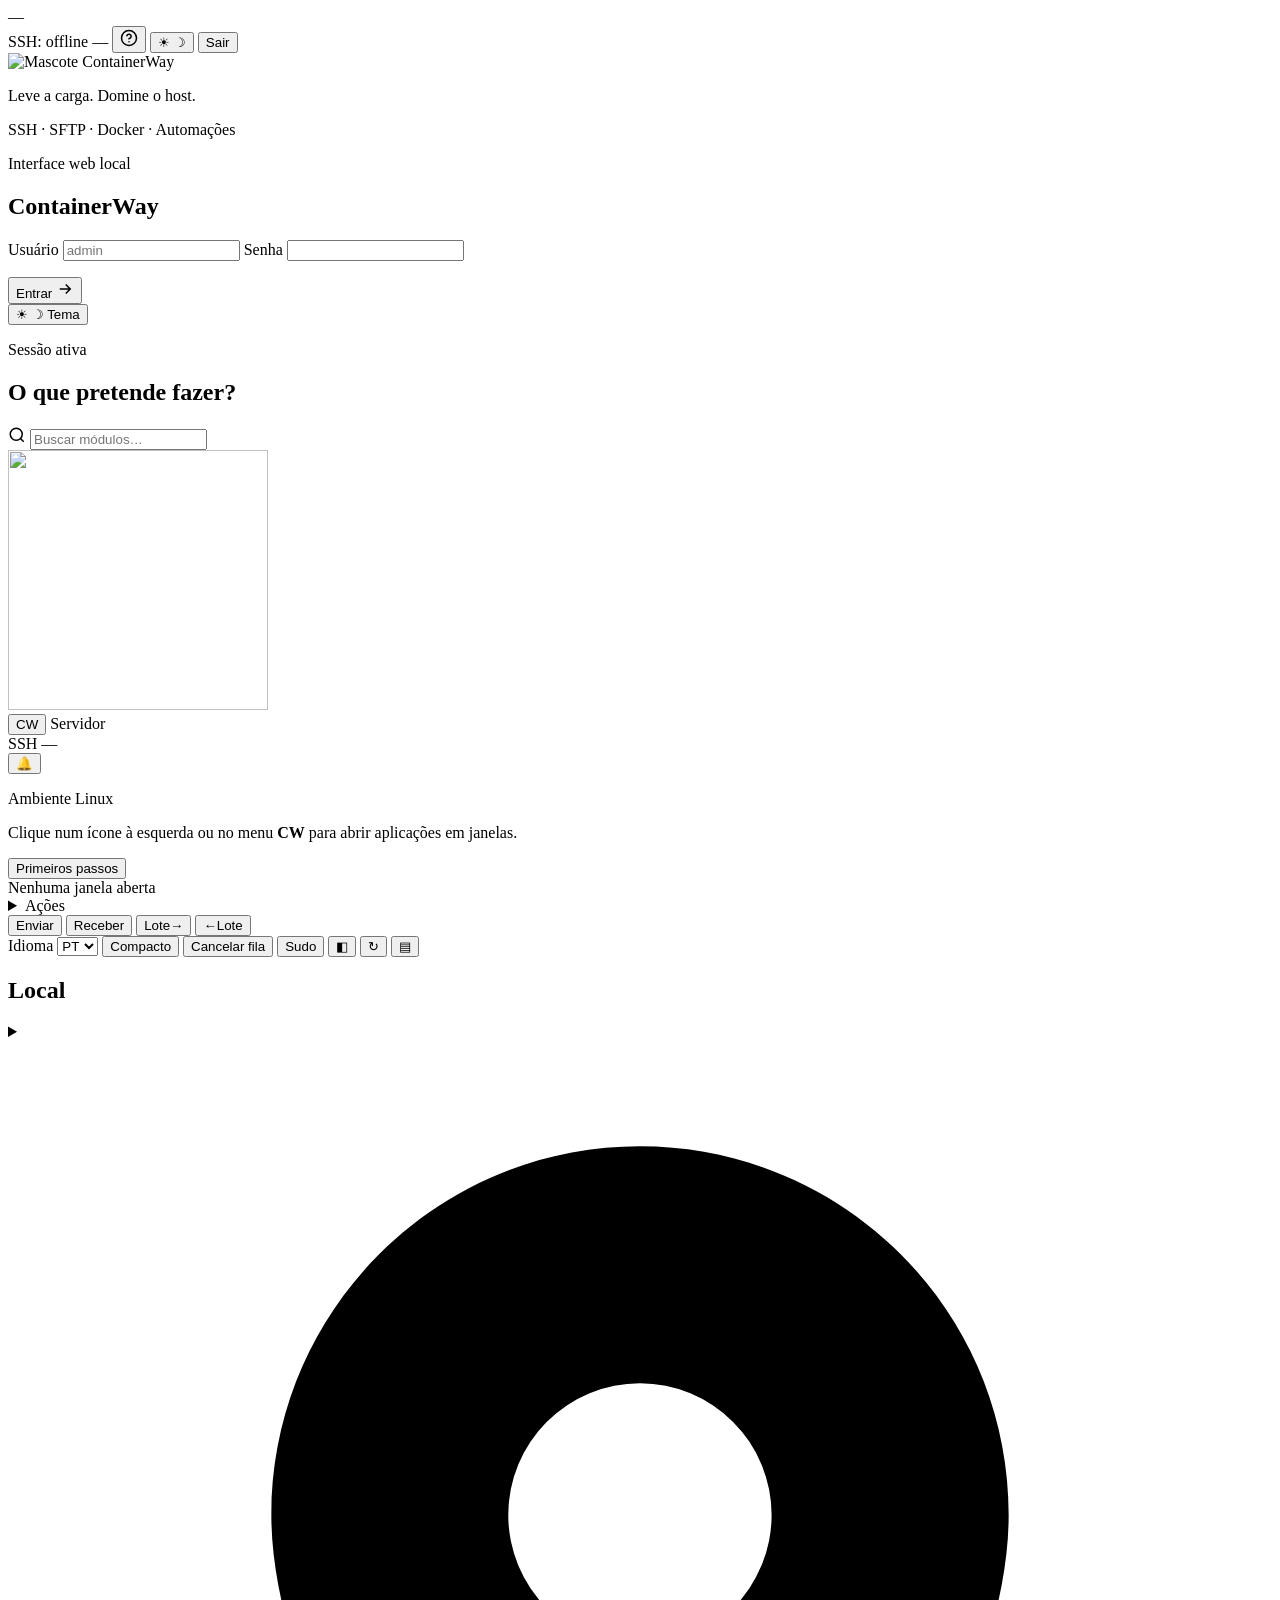
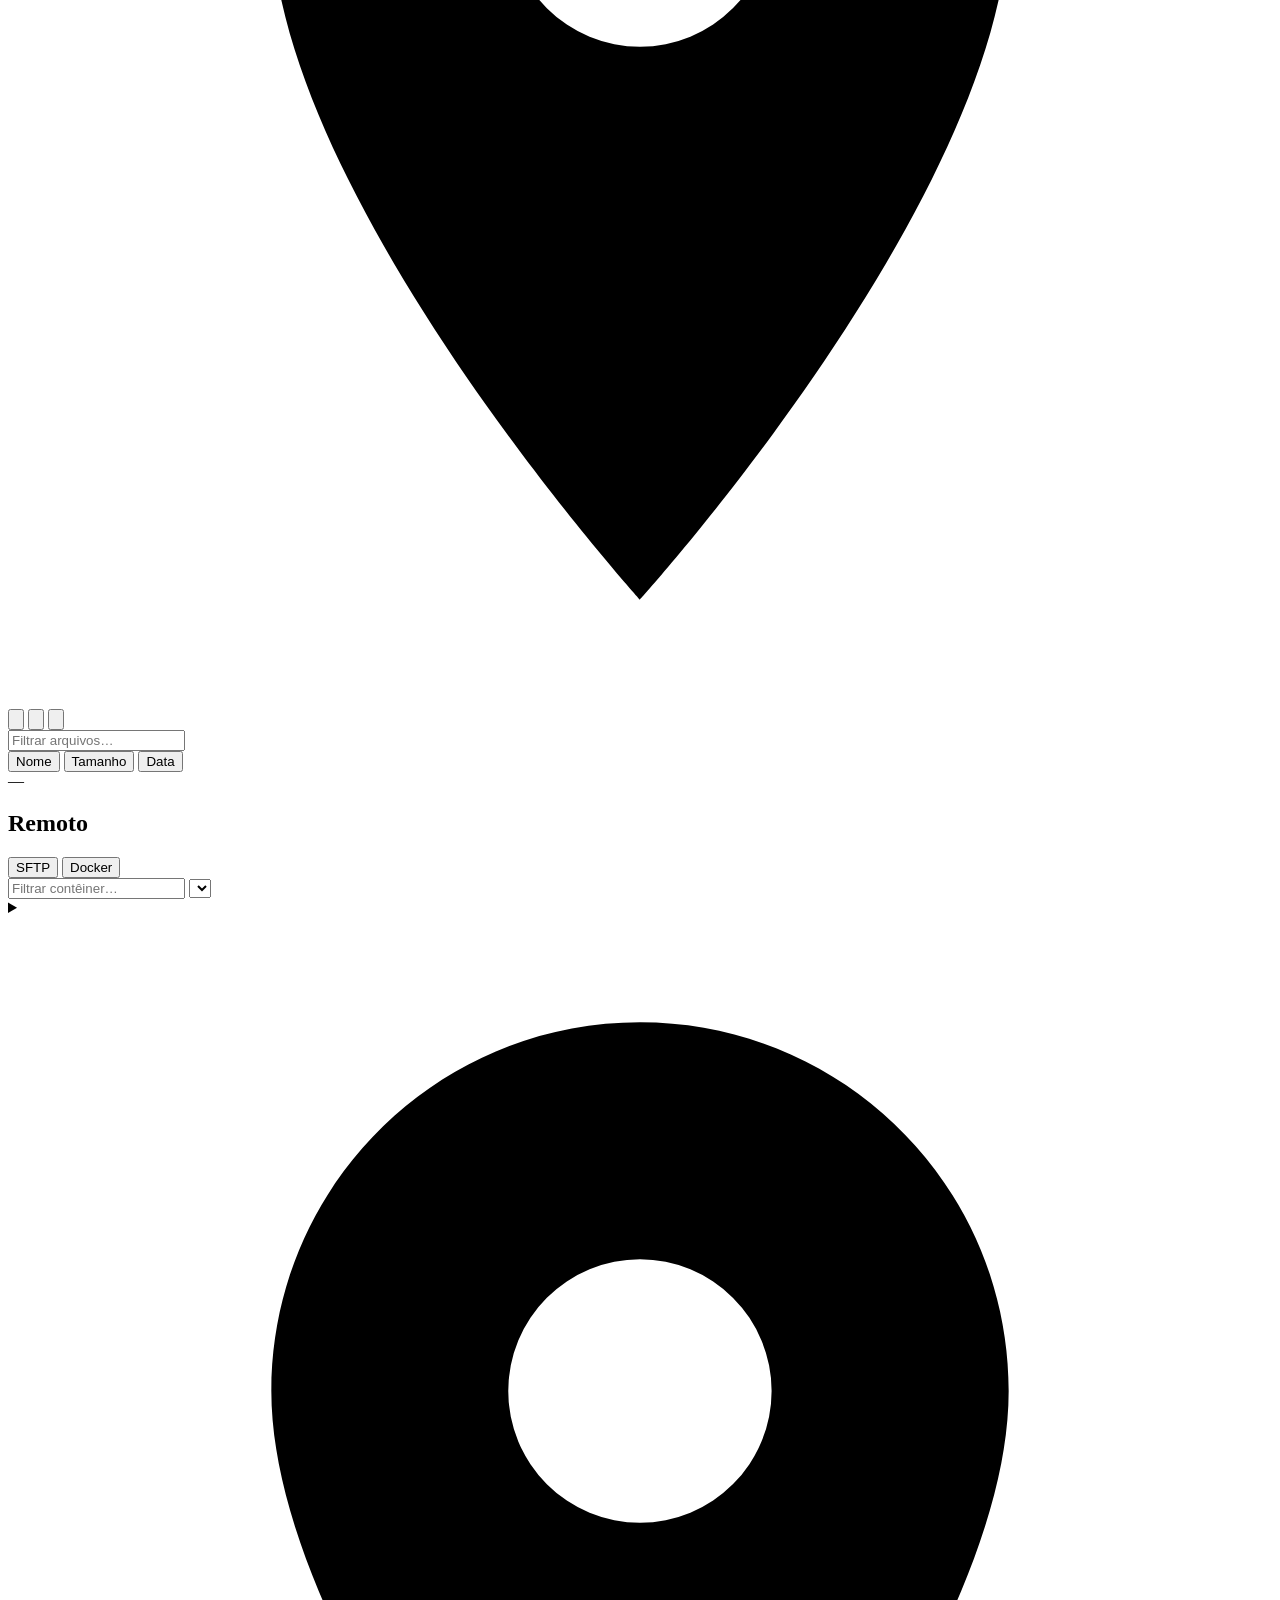
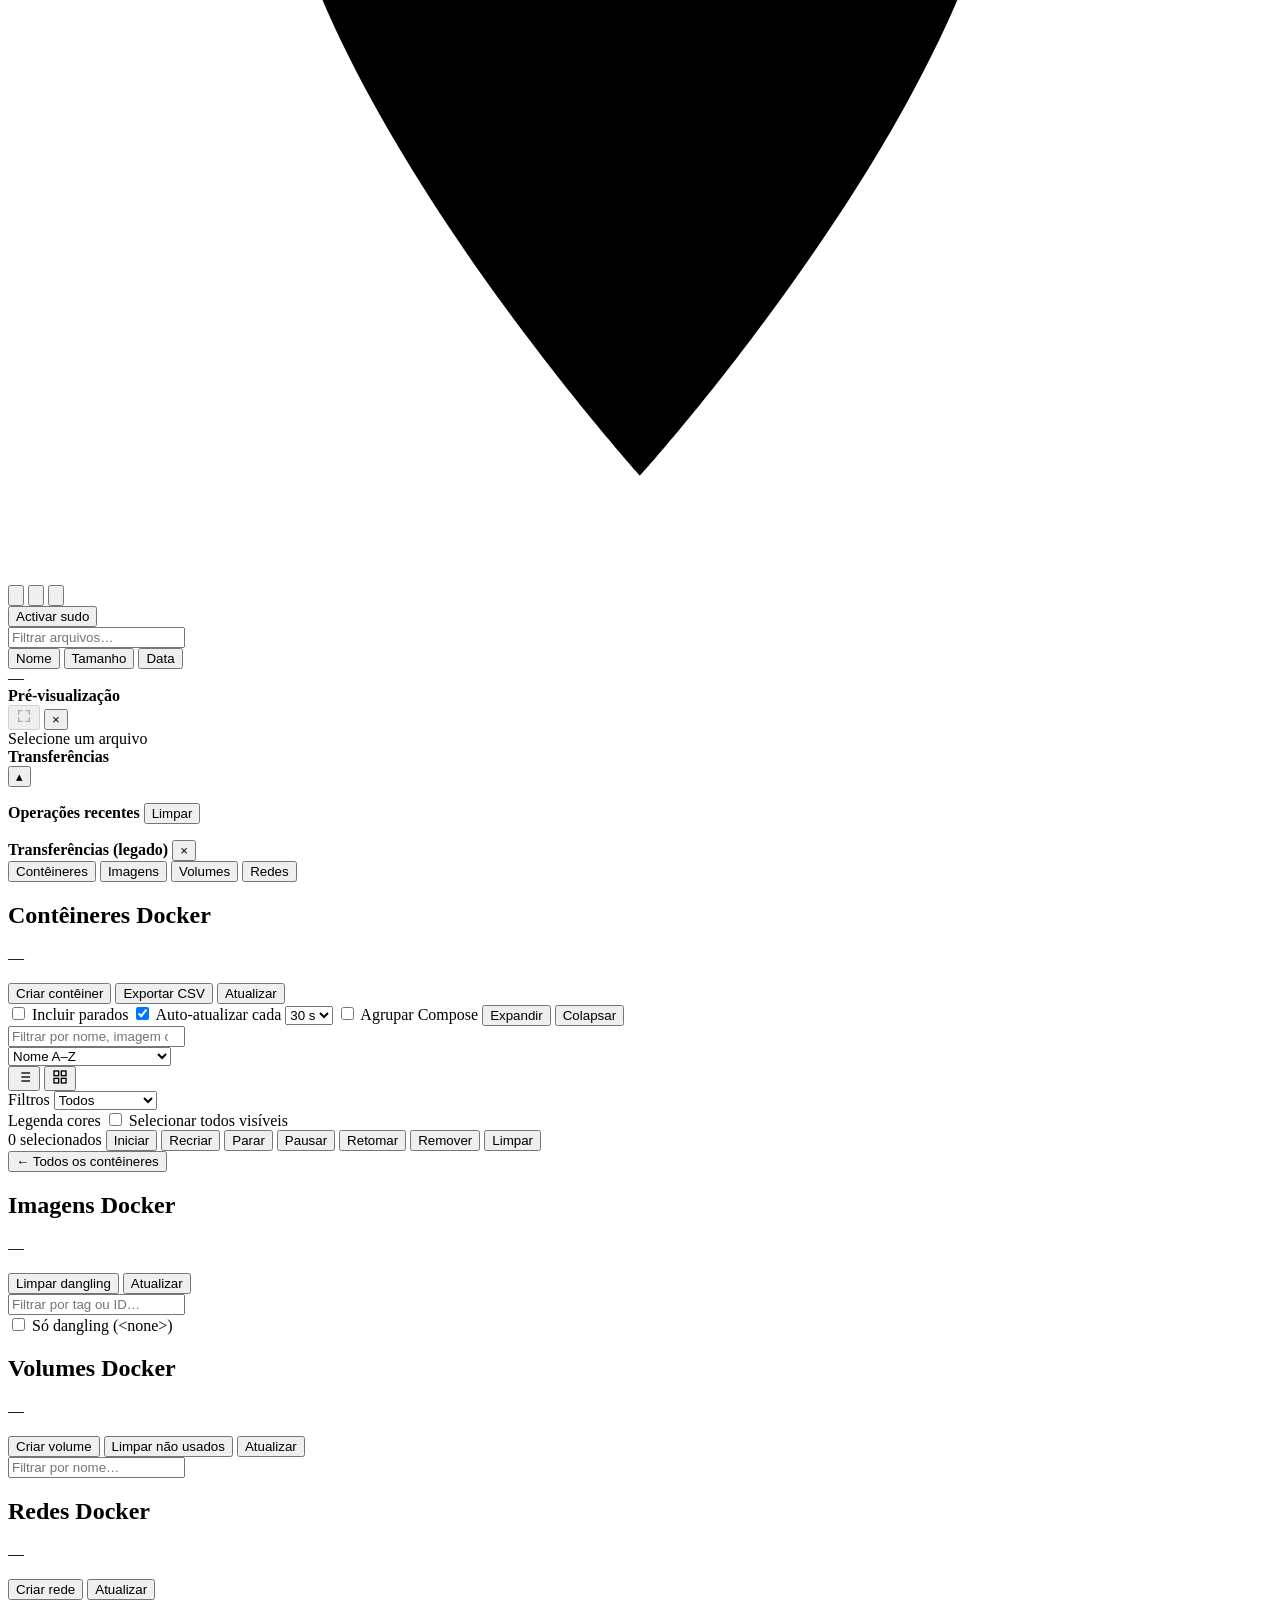
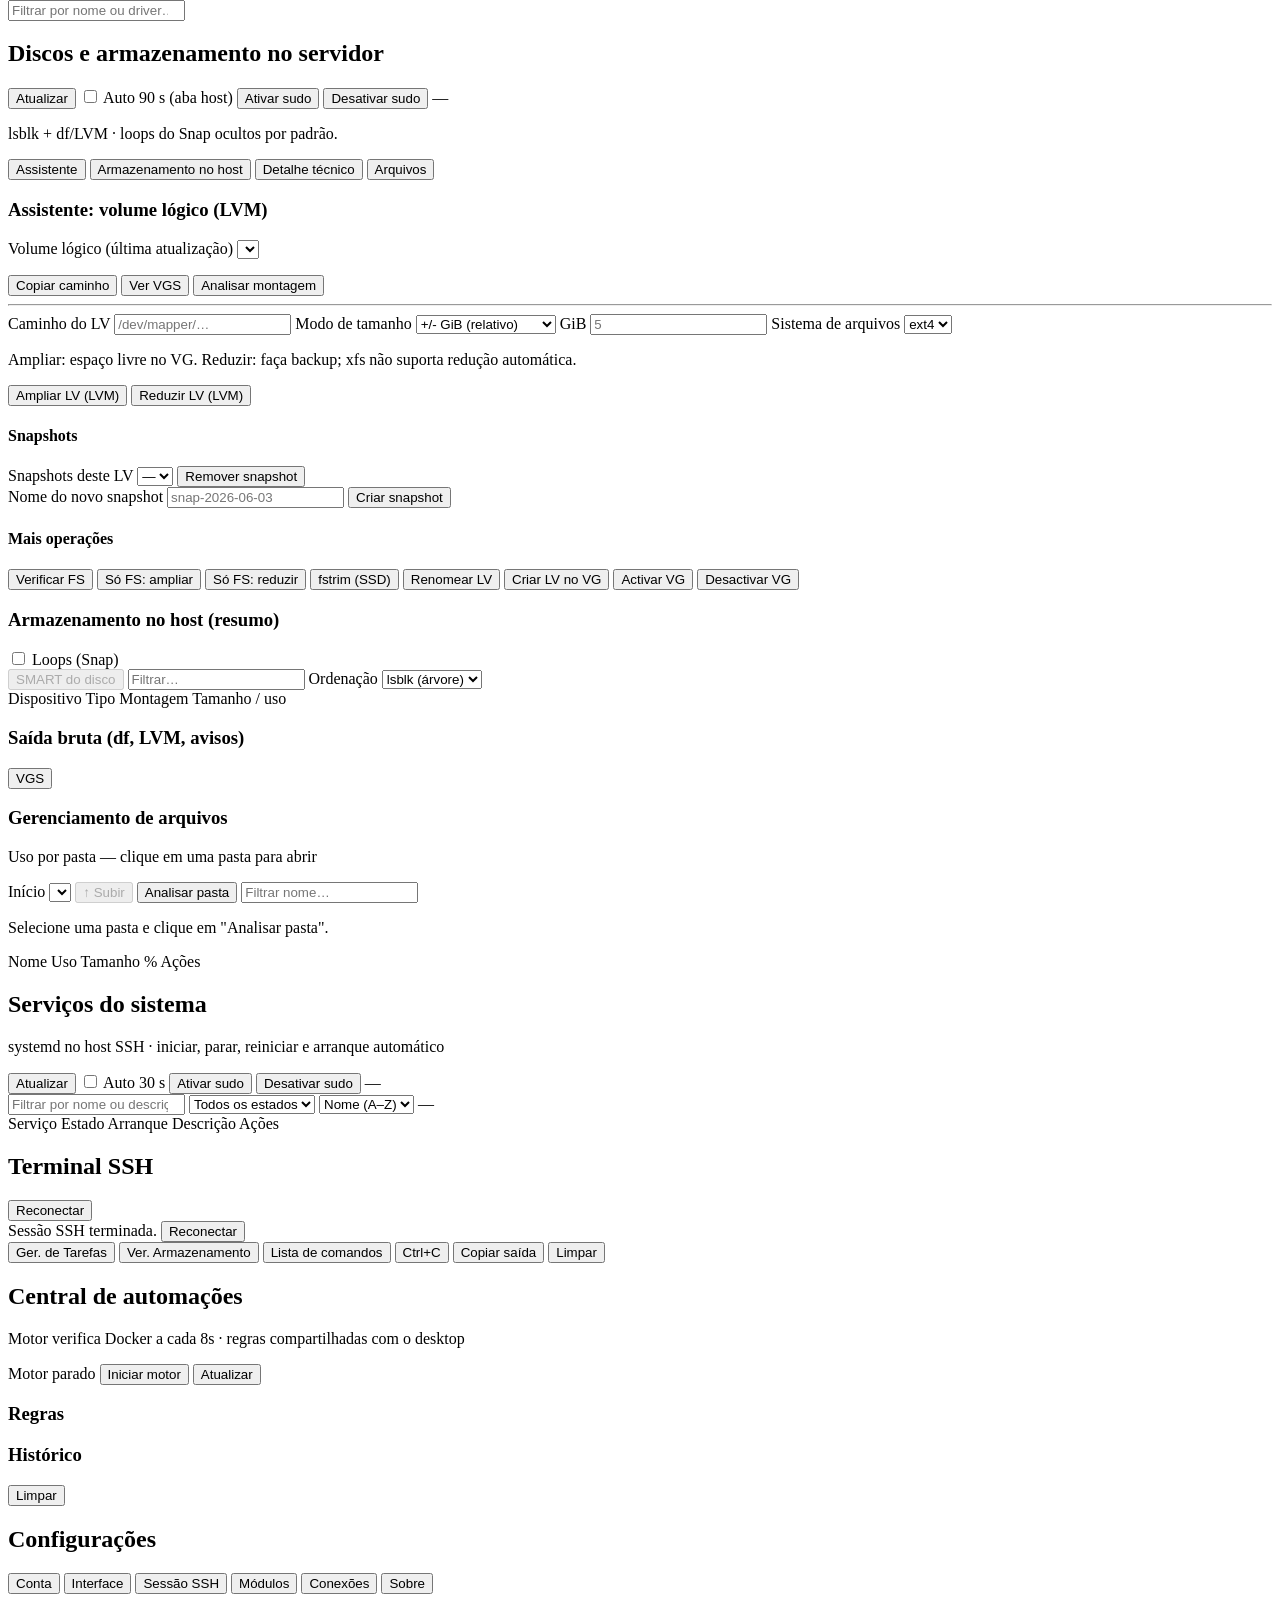
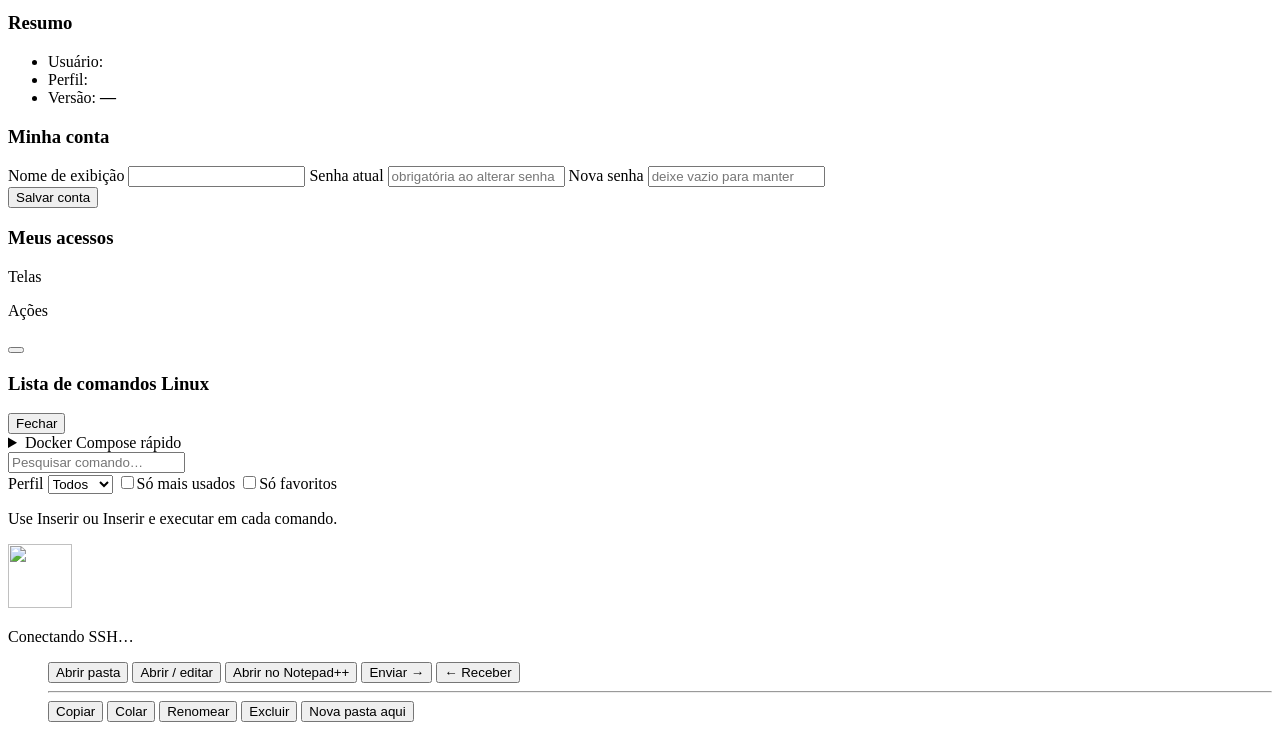
==== internal/webapp/static/index.html @ 8d0c70eb "Expandir assistente LVM na web, confirmar transferencias e atualizar docs. Adiciona operacoes de dis" ====
<!DOCTYPE html>
<html lang="pt-BR" data-theme="dark">
<head>
  <meta charset="UTF-8" />
  <meta name="viewport" content="width=device-width, initial-scale=1" />
  <title>ContainerWay Web</title>
  <link rel="icon" href="/favicon.ico" sizes="any" />
  <link rel="icon" type="image/png" sizes="32x32" href="/favicon-32x32.png" />
  <link rel="apple-touch-icon" href="/apple-touch-icon.png" />
  <link rel="preconnect" href="https://fonts.googleapis.com" />
  <link rel="preconnect" href="https://fonts.gstatic.com" crossorigin />
  <link href="https://fonts.googleapis.com/css2?family=Inter:wght@400;500;600;700&family=JetBrains+Mono:wght@400;500&display=swap" rel="stylesheet" />
  <link rel="stylesheet" href="/vendor/xterm/xterm.min.css" />
  <link rel="stylesheet" href="/app.css" />
</head>
<body>
  <div id="theme-veil" class="theme-veil" aria-hidden="true"></div>

  <div class="ambient" aria-hidden="true">
    <div class="orb orb-1"></div>
    <div class="orb orb-2"></div>
    <div class="orb orb-3"></div>
    <div class="grid-overlay"></div>
    <div class="noise-overlay"></div>
  </div>

  <div id="app">
    <header id="app-topbar" class="topbar glass-bar hidden" aria-label="Sessão">
      <div class="topbar-left">
        <button type="button" class="brand-mini" id="btn-hub" hidden title="Início (hub)" aria-label="Início">
          <svg class="brand-mini-icon" width="20" height="20" viewBox="0 0 24 24" fill="none" stroke="currentColor" stroke-width="2" stroke-linecap="round" stroke-linejoin="round" aria-hidden="true">
            <path d="M4 10.5 12 4l8 6.5V20a1 1 0 0 1-1 1h-5v-6H10v6H5a1 1 0 0 1-1-1v-9.5z"/>
          </svg>
        </button>
        <div class="user-chip">
          <span class="user-dot"></span>
          <span id="user-label">—</span>
        </div>
      </div>
      <div class="topbar-center">
        <span id="session-host" class="session-host host-accent-text"></span>
      </div>
      <div class="topbar-right">
        <span id="ssh-status" class="badge badge-pulse">SSH: offline</span>
        <span id="ssh-latency" class="badge latency-badge hidden" title="Latência SSH (listagem remota)">—</span>
        <button type="button" class="help-toggle compact" id="btn-shortcuts" title="Ajuda desta tela (?)" aria-label="Ajuda">
          <svg class="help-toggle-icon" width="18" height="18" viewBox="0 0 24 24" fill="none" stroke="currentColor" stroke-width="2" stroke-linecap="round" aria-hidden="true">
            <circle cx="12" cy="12" r="10"/>
            <path d="M9.09 9a3 3 0 0 1 5.83 1c0 2-3 3-3 3"/>
            <line x1="12" y1="17" x2="12.01" y2="17"/>
          </svg>
        </button>
        <button type="button" class="theme-toggle compact" id="btn-theme" aria-label="Alternar tema">
          <span class="theme-icon theme-icon-dark">☀</span>
          <span class="theme-icon theme-icon-light">☽</span>
        </button>
        <button type="button" class="btn btn-ghost" id="btn-disconnect" hidden>Desconectar</button>
        <button type="button" class="btn btn-ghost" id="btn-logout">Sair</button>
      </div>
    </header>

    <section id="view-login" class="view active">
      <div class="login-wrap animate-in">
        <div class="login-stage">
          <aside class="login-hero" aria-label="ContainerWay">
            <div class="login-mascot-scene">
              <div class="mascot-orbit mascot-orbit-1" aria-hidden="true"></div>
              <div class="mascot-orbit mascot-orbit-2" aria-hidden="true"></div>
              <div class="mascot-glow" aria-hidden="true"></div>
              <img class="login-mascot" src="/mascot-hero.png" width="320" height="320" alt="Mascote ContainerWay" decoding="async" />
              <span class="mascot-cube mascot-cube-1" aria-hidden="true"></span>
              <span class="mascot-cube mascot-cube-2" aria-hidden="true"></span>
              <span class="mascot-cube mascot-cube-3" aria-hidden="true"></span>
            </div>
            <p class="login-hero-tag">Leve a carga. Domine o host.</p>
            <p class="login-hero-sub">SSH · SFTP · Docker · Automações</p>
          </aside>
          <div class="glass-card login-card" id="login-card">
            <div id="login-auth-panel" class="login-panel">
              <header class="brand brand-compact">
                <p class="eyebrow">Interface web local</p>
                <h1>ContainerWay</h1>
              </header>
              <form id="login-form" class="login-form">
                <label class="field">
                  <span>Usuário</span>
                  <input type="text" id="login-user" autocomplete="username" required placeholder="admin" />
                </label>
                <label class="field">
                  <span>Senha</span>
                  <input type="password" id="login-pass" autocomplete="current-password" required />
                </label>
                <p id="login-error" class="error hidden"></p>
                <button type="submit" class="btn btn-primary btn-glow">
                  <span>Entrar</span>
                  <svg class="btn-arrow" width="18" height="18" viewBox="0 0 24 24" fill="none" stroke="currentColor" stroke-width="2"><path d="M5 12h14M13 6l6 6-6 6"/></svg>
                </button>
              </form>
              <div class="login-footer">
                <button type="button" class="theme-toggle" id="btn-theme-login" aria-label="Alternar tema">
                  <span class="theme-icon theme-icon-dark" aria-hidden="true">☀</span>
                  <span class="theme-icon theme-icon-light" aria-hidden="true">☽</span>
                  <span class="theme-label">Tema</span>
                </button>
              </div>
            </div>
            <div id="login-connect-panel" class="login-panel hidden" hidden>
              <div class="page-card-head login-connect-head">
                <h2>Conexão SSH/SFTP</h2>
                <p class="muted">Ligue-se ao servidor para aceder aos módulos.</p>
              </div>
              <form id="ssh-form" class="form-stack ssh-form">
                <label class="field">Perfil<select id="ssh-profile"><option value="">— novo / manual —</option></select></label>
                <label class="field">Nome do perfil<input type="text" id="ssh-name" placeholder="ex.: VM 63" required /></label>
                <div class="field-row">
                  <label class="field">Host<input type="text" id="ssh-host" required placeholder="10.0.1.63" /></label>
                  <label class="field">Usuário<input type="text" id="ssh-user" required /></label>
                </div>
                <label class="field">Senha<input type="password" id="ssh-pass" autocomplete="current-password" /></label>
                <label class="checkbox-row"><input type="checkbox" id="ssh-save-secrets" checked /> Salvar senha no perfil</label>
                <p id="ssh-conn-status" class="status-line muted"></p>
                <p id="ssh-test-result" class="status-line muted hidden"></p>
                <div class="btn-row">
                  <button type="submit" class="btn btn-primary btn-glow">Conectar</button>
                  <button type="button" class="btn btn-ghost" id="btn-ssh-test" data-i18n="ssh.test">Testar conexão</button>
                  <button type="button" class="btn btn-ghost" id="ssh-save-profile">Salvar perfil</button>
                  <button type="button" class="btn btn-ghost btn-danger-text" id="ssh-delete-profile">Excluir</button>
                </div>
              </form>
            </div>
          </div>
        </div>
      </div>
    </section>

    <section id="view-shell" class="view">
      <div class="shell-body">
      <div id="view-connect" class="subview" aria-hidden="true"></div>

      <div id="view-hub" class="subview">
        <div class="subview-body">
        <div class="hub-hero animate-in">
          <div class="hub-hero-row">
            <div class="hub-hero-copy">
              <p class="eyebrow">Sessão ativa</p>
              <h2 class="hub-title">O que pretende fazer?</h2>
              <p id="hub-connected" class="hub-sub muted"></p>
              <div class="search-wrap">
                <svg class="search-icon" width="18" height="18" viewBox="0 0 24 24" fill="none" stroke="currentColor" stroke-width="2"><circle cx="11" cy="11" r="8"/><path d="m21 21-4.35-4.35"/></svg>
                <input type="search" id="hub-search" class="search" placeholder="Buscar módulos…" />
              </div>
            </div>
            <div class="hub-mascot-wrap" id="hub-mascot" aria-hidden="true">
              <div class="hub-mascot-scene">
                <div class="hub-mascot-glow" aria-hidden="true"></div>
                <div class="hub-mascot-body">
                  <img class="hub-mascot-img" src="/mascot-hero.png" width="260" height="260" alt="" decoding="async" />
                </div>
              </div>
            </div>
          </div>
        </div>
        <div id="hub-grid" class="hub-grid"></div>
        </div>
      </div>

      <div id="view-desktop" class="subview desktop-module" aria-label="Ambiente Linux simplificado">
        <div class="linux-desktop" id="linux-desktop">
          <header class="linux-panel" role="banner">
            <div class="linux-panel-start">
              <button type="button" class="linux-panel-btn linux-panel-btn-menu" id="linux-btn-menu" title="Menu iniciar" aria-label="Menu iniciar" aria-expanded="false" aria-controls="linux-start-menu" aria-haspopup="menu">
                <span class="linux-panel-logo" aria-hidden="true">CW</span>
              </button>
              <span class="linux-panel-title" id="linux-panel-host">Servidor</span>
            </div>
            <div class="linux-panel-center">
              <span class="linux-panel-pill" id="linux-panel-ssh" title="Estado SSH">SSH</span>
              <span class="linux-panel-pill linux-panel-xfer" id="linux-panel-transfer" hidden title="Transferências">⇅</span>
              <span class="linux-panel-stats muted" id="linux-panel-stats" title="Resumo do host">—</span>
            </div>
            <div class="linux-panel-end">
              <div class="linux-notify-wrap">
                <button type="button" class="linux-panel-notify-btn" id="linux-btn-notify" title="Notificações" aria-label="Notificações" aria-expanded="false" aria-haspopup="true">🔔<span class="linux-notify-badge" id="linux-notify-badge" hidden>0</span></button>
                <div class="linux-notify-pop glass-card" id="linux-notify-pop" hidden role="region" aria-label="Notificações">
                  <p class="linux-notify-pop-title">Notificações</p>
                  <div id="linux-notify-list" class="linux-notify-list"></div>
                </div>
              </div>
              <time class="linux-panel-clock" id="linux-panel-clock" datetime=""></time>
            </div>
          </header>

          <div class="linux-ssh-banner" id="linux-ssh-banner" hidden role="alert">
            Ligação SSH interrompida — volte ao hub principal para voltar a ligar.
          </div>

          <main class="linux-workspace">
            <div class="linux-icons" id="linux-icons" role="list" aria-label="Atalhos do ambiente"></div>
            <div class="linux-workspace-empty" id="linux-workspace-empty" aria-hidden="false">
              <p class="linux-workspace-empty-title">Ambiente Linux</p>
              <p class="muted">Clique num ícone à esquerda ou no menu <strong>CW</strong> para abrir aplicações em janelas.</p>
              <button type="button" class="btn btn-ghost btn-sm" id="linux-workspace-tour">Primeiros passos</button>
            </div>
            <div class="linux-windows" id="linux-windows" aria-live="polite"></div>
            <div class="linux-snap-preview" id="linux-snap-preview" hidden aria-hidden="true"></div>
          </main>

          <div class="linux-alt-tab" id="linux-alt-tab" hidden aria-hidden="true"></div>

          <div class="linux-taskbar" id="linux-taskbar" aria-label="Janelas abertas">
            <span class="linux-taskbar-empty muted" id="linux-taskbar-empty">Nenhuma janela aberta</span>
          </div>

          <div class="linux-start-backdrop" id="linux-start-backdrop" hidden aria-hidden="true"></div>
          <div class="linux-start-menu" id="linux-start-menu" role="menu" aria-label="Menu iniciar" hidden>
            <div class="linux-start-menu-inner glass-card">
              <p class="linux-start-greeting">Bem-vindo ao ambiente simplificado</p>
              <p class="muted linux-start-hint">Aplicações abrem em <strong>janelas</strong> neste ambiente. Não instala interface gráfica no servidor.</p>
              <label class="linux-start-search-field">
                <span class="sr-only">Pesquisar aplicações</span>
                <input type="search" id="linux-start-search" class="panel-filter" placeholder="Pesquisar aplicações…" autocomplete="off" />
              </label>
              <div class="linux-start-recent" id="linux-start-recent" hidden>
                <p class="linux-start-recent-label muted">Recentes</p>
                <div class="linux-start-recent-row" id="linux-start-recent-row"></div>
              </div>
              <div class="linux-start-wallpaper">
                <span class="muted linux-start-wallpaper-label">Papel de fundo</span>
                <div class="linux-wallpaper-picks" id="linux-wallpaper-picks" role="group" aria-label="Papel de fundo">
                  <button type="button" class="linux-wallpaper-btn is-active" data-wall="ubuntu" title="Ubuntu">Ubuntu</button>
                  <button type="button" class="linux-wallpaper-btn" data-wall="ocean" title="Oceano">Oceano</button>
                  <button type="button" class="linux-wallpaper-btn" data-wall="slate" title="Ardósia">Ardósia</button>
                </div>
              </div>
              <div class="linux-start-scroll">
                <div class="linux-start-grid" id="linux-start-grid"></div>
              </div>
              <div class="linux-start-tools">
                <button type="button" class="btn btn-ghost btn-sm" id="linux-compact-toggle" aria-pressed="false" title="Ícones compactos na barra de tarefas">Compacto</button>
                <button type="button" class="btn btn-ghost btn-sm" id="linux-sound-toggle" aria-pressed="false" title="Sons nas notificações">Som</button>
                <button type="button" class="btn btn-ghost btn-sm" id="linux-start-close-all" title="Fechar todas as janelas">Fechar todas</button>
              </div>
              <div class="linux-start-footer">
                <button type="button" class="btn btn-ghost btn-sm" id="linux-start-close">Fechar menu</button>
                <button type="button" class="btn btn-ghost btn-sm" id="linux-start-hub">Abrir menu técnico</button>
              </div>
            </div>
          </div>

          <dialog id="linux-tour-dialog" class="modal-dialog linux-tour-dialog">
            <div class="linux-tour-inner glass-card">
              <h3>Bem-vindo ao Ambiente Linux</h3>
              <ol class="linux-tour-steps">
                <li><strong>Menu CW</strong> — todas as aplicações em janelas.</li>
                <li><strong>Arquivos</strong> — servidor ou pastas dentro de containers Docker.</li>
                <li><strong>Sistema</strong> — rede, armazenamento, CPU/RAM e serviços.</li>
                <li>Atalhos: <kbd>Alt</kbd>+<kbd>Tab</kbd> trocar janela, <kbd>Ctrl</kbd>+<kbd>W</kbd> fechar, <kbd>?</kbd> ajuda.</li>
              </ol>
              <div class="btn-row">
                <button type="button" class="btn btn-ghost btn-sm" id="linux-tour-skip">Fechar</button>
                <button type="button" class="btn btn-primary btn-sm" id="linux-tour-start">Abrir Arquivos</button>
              </div>
            </div>
          </dialog>

          <dialog id="linux-restore-dialog" class="modal-dialog">
            <div class="modal-form">
              <h3>Restaurar sessão?</h3>
              <p class="muted" id="linux-restore-body">Existem janelas guardadas da última visita.</p>
              <div class="btn-row end">
                <button type="button" class="btn btn-ghost" id="linux-restore-skip">Não restaurar</button>
                <button type="button" class="btn btn-primary" id="linux-restore-ok">Restaurar</button>
              </div>
            </div>
          </dialog>

          <dialog id="linux-input-dialog" class="modal-dialog linux-input-dialog">
            <form method="dialog" class="modal-form" id="linux-input-form">
              <h3 id="linux-input-title">Informe</h3>
              <label class="field"><span data-input-label>Nome</span><input name="value" type="text" required autocomplete="off" /></label>
              <div class="btn-row end">
                <button type="button" class="btn btn-ghost" id="linux-input-cancel">Cancelar</button>
                <button type="submit" class="btn btn-primary">OK</button>
              </div>
            </form>
          </dialog>

          <dialog id="linux-preview-dialog" class="modal-dialog linux-preview-dialog">
            <header class="linux-preview-head">
              <h3 id="linux-preview-title">Pré-visualização</h3>
              <button type="button" class="btn btn-ghost btn-sm" id="linux-preview-close">Fechar</button>
            </header>
            <div id="linux-preview-body" class="linux-preview-body"></div>
          </dialog>

          <dialog id="linux-docker-logs-dialog" class="modal-dialog linux-docker-logs-dialog">
            <header class="linux-docker-logs-head">
              <h3 id="linux-docker-logs-title">Logs</h3>
              <button type="button" class="btn btn-ghost btn-sm" id="linux-docker-logs-close">Fechar</button>
            </header>
            <pre id="linux-docker-logs-body" class="code-block linux-docker-logs-body"></pre>
          </dialog>
        </div>
      </div>

      <div id="view-explorer" class="subview">
        <div class="explorer-toolbar glass-bar-inline">
          <div class="explorer-toolbar-start">
            <details class="explorer-menu" data-menu-prefer="down">
              <summary class="btn btn-ghost btn-sm explorer-menu-trigger" title="Operações de arquivos">Ações</summary>
              <div class="explorer-menu-panel">
                <button type="button" class="btn btn-ghost btn-sm" id="btn-new-folder">Nova pasta</button>
                <button type="button" class="btn btn-ghost btn-sm" id="btn-rename-item">Renomear</button>
                <button type="button" class="btn btn-ghost btn-sm" id="btn-delete-item">Excluir</button>
                <button type="button" class="btn btn-ghost btn-sm" id="btn-copy-item">Copiar</button>
                <button type="button" class="btn btn-ghost btn-sm" id="btn-paste-item">Colar</button>
                <button type="button" class="btn btn-ghost btn-sm" id="btn-edit-file">Abrir / editar</button>
              <button type="button" class="btn btn-ghost btn-sm" id="btn-compare-folders">Comparar pastas</button>
              <button type="button" class="btn btn-ghost btn-sm" id="btn-sync-mirror">Sync espelhada</button>
              </div>
            </details>
            <span class="toolbar-sep" aria-hidden="true"></span>
            <div class="explorer-xfer-btns">
              <button type="button" class="btn btn-primary btn-sm" id="btn-send" data-i18n="explorer.send" title="Enviar seleção para o remoto">Enviar</button>
              <button type="button" class="btn btn-primary btn-sm btn-receive" id="btn-receive" data-i18n="explorer.receive" title="Receber seleção do remoto">Receber</button>
              <button type="button" class="btn btn-ghost btn-sm btn-icon" id="btn-batch-send" title="Enviar itens visíveis (lote)">Lote→</button>
              <button type="button" class="btn btn-ghost btn-sm btn-icon" id="btn-batch-receive" title="Receber itens visíveis (lote)">←Lote</button>
            </div>
          </div>
          <div class="explorer-toolbar-end">
            <label class="explorer-lang-wrap" title="Idioma da interface">
              <span class="sr-only">Idioma</span>
              <select id="explorer-lang" class="panel-select explorer-lang-select" aria-label="Idioma">
                <option value="pt">PT</option>
                <option value="en">EN</option>
                <option value="es">ES</option>
              </select>
            </label>
            <button type="button" class="btn btn-ghost btn-sm" id="btn-compact-explorer" title="Modo compacto">Compacto</button>
            <button type="button" class="btn btn-ghost btn-sm" id="btn-cancel-xfer" title="Cancelar fila pendente">Cancelar fila</button>
            <button type="button" class="btn btn-ghost btn-sm btn-sudo" id="btn-sudo" title="Activar sudo/root no host SFTP">Sudo</button>
            <button type="button" class="btn btn-ghost btn-sm btn-icon" id="btn-toggle-preview" title="Mostrar ou ocultar pré-visualização" aria-pressed="false">◧</button>
            <button type="button" class="btn btn-ghost btn-sm btn-icon" id="btn-refresh-panels" title="Atualizar painéis">↻</button>
            <span id="transfer-status" class="transfer-status-pill muted hidden" title="Fila de transferências"></span>
            <button type="button" class="btn btn-ghost btn-sm btn-icon" id="btn-toggle-xfer-panel" title="Painel de progresso">▤</button>
          </div>
        </div>
        <main class="explorer explorer-layout">
          <div class="explorer-body">
          <div class="explorer-panels-wrap" id="explorer-panels-wrap">
          <div class="explorer-panels" id="explorer-panels">
          <article class="panel glass-panel explorer-panel-active" data-side="local">
            <header class="panel-head">
              <h2 class="panel-title" data-i18n="explorer.local">Local</h2>
              <div class="panel-head-mid" aria-hidden="true"></div>
              <nav class="panel-nav panel-nav-tools">
                <details class="panel-menu" id="local-menu">
                  <summary class="icon-btn panel-menu-btn" title="Atalhos e favoritos" aria-label="Atalhos e favoritos">
                    <svg class="ico ico-pin" viewBox="0 0 24 24" aria-hidden="true"><path fill="currentColor" d="M12 2C8.13 2 5 5.13 5 9c0 5.25 7 13 7 13s7-7.75 7-13c0-3.87-3.13-7-7-7zm0 9.5a2.5 2.5 0 1 1 0-5 2.5 2.5 0 0 1 0 5z"/></svg>
                  </summary>
                  <div class="panel-menu-list" id="local-menu-list"></div>
                </details>
                <button type="button" class="icon-btn" data-side="local" data-action="fav-add" title="Salvar pasta nos favoritos" aria-label="Favorito">
                  <svg class="ico" viewBox="0 0 24 24" aria-hidden="true"><path fill="currentColor" d="M12 17.27 18.18 21l-1.64-7.03L22 9.24l-7.19-.61L12 2 9.19 8.63 2 9.24l5.46 4.73L5.82 21z"/></svg>
                </button>
                <button type="button" class="icon-btn" data-side="local" data-action="up" title="Subir" aria-label="Subir">
                  <svg class="ico" viewBox="0 0 24 24" aria-hidden="true"><path fill="currentColor" d="M12 4l-8 8h5v8h6v-8h5z"/></svg>
                </button>
                <button type="button" class="icon-btn" data-side="local" data-action="refresh" title="Atualizar" aria-label="Atualizar">
                  <svg class="ico" viewBox="0 0 24 24" aria-hidden="true"><path fill="currentColor" d="M17.65 6.35A7.95 7.95 0 0 0 12 4V1L7 6l5 5V7c2.76 0 5 2.24 5 5 0 1.07-.34 2.07-.92 2.89l1.46 1.46A7.94 7.94 0 0 0 20 12c0-2.21-.9-4.21-2.35-5.65zM6.53 9.47 5.07 8.01A7.94 7.94 0 0 0 4 12c0 4.42 3.58 8 8 8v3l5-5-5-5v3c-2.76 0-5-2.24-5-5 0-1.07.34-2.07.92-2.89z"/></svg>
                </button>
              </nav>
            </header>
            <div id="local-bc" class="bc-bar"></div>
            <div id="local-panel-alert" class="panel-alert hidden" role="alert"></div>
            <div class="panel-search">
              <input type="search" id="local-filter" class="panel-filter" placeholder="Filtrar arquivos…" />
            </div>
            <div class="file-list-head" data-side="local">
              <button type="button" class="file-col-btn active" data-col="name">Nome</button>
              <button type="button" class="file-col-btn" data-col="size">Tamanho</button>
              <button type="button" class="file-col-btn" data-col="modTime">Data</button>
            </div>
            <div class="file-list selectable drop-zone" id="local-list" data-drop-side="local"></div>
            <footer class="panel-status" id="local-status">—</footer>
          </article>
          <div class="explorer-splitter-v" id="explorer-splitter-v" title="Redimensionar painéis" aria-hidden="true"></div>
          <article class="panel glass-panel" data-side="remote">
            <header class="panel-head">
              <h2 class="panel-title" data-i18n="explorer.remote">Remoto</h2>
              <div class="panel-head-mid">
                <div class="remote-target-toggle" role="tablist" aria-label="Destino remoto">
                  <button type="button" class="remote-target-btn active" data-target="host" id="remote-target-host" title="Arquivos no host via SFTP">SFTP</button>
                  <button type="button" class="remote-target-btn" data-target="container" id="remote-target-container" title="Arquivos dentro do contêiner">Docker</button>
                </div>
                <input type="search" id="remote-container-filter" class="remote-container-filter hidden" placeholder="Filtrar contêiner…" aria-label="Filtrar contêineres" />
                <select id="remote-container" class="panel-select remote-container-select hidden" size="1" title="Selecionar contêiner" aria-label="Contêiner"></select>
              </div>
              <nav class="panel-nav panel-nav-tools">
                <details class="panel-menu" id="remote-menu">
                  <summary class="icon-btn panel-menu-btn" title="Favoritos" aria-label="Favoritos">
                    <svg class="ico ico-pin" viewBox="0 0 24 24" aria-hidden="true"><path fill="currentColor" d="M12 2C8.13 2 5 5.13 5 9c0 5.25 7 13 7 13s7-7.75 7-13c0-3.87-3.13-7-7-7zm0 9.5a2.5 2.5 0 1 1 0-5 2.5 2.5 0 0 1 0 5z"/></svg>
                  </summary>
                  <div class="panel-menu-list" id="remote-menu-list"></div>
                </details>
                <button type="button" class="icon-btn" data-side="remote" data-action="fav-add" title="Salvar pasta nos favoritos" aria-label="Favorito">
                  <svg class="ico" viewBox="0 0 24 24" aria-hidden="true"><path fill="currentColor" d="M12 17.27 18.18 21l-1.64-7.03L22 9.24l-7.19-.61L12 2 9.19 8.63 2 9.24l5.46 4.73L5.82 21z"/></svg>
                </button>
                <button type="button" class="icon-btn" data-side="remote" data-action="up" title="Subir" aria-label="Subir">
                  <svg class="ico" viewBox="0 0 24 24" aria-hidden="true"><path fill="currentColor" d="M12 4l-8 8h5v8h6v-8h5z"/></svg>
                </button>
                <button type="button" class="icon-btn" data-side="remote" data-action="refresh" title="Atualizar" aria-label="Atualizar">
                  <svg class="ico" viewBox="0 0 24 24" aria-hidden="true"><path fill="currentColor" d="M17.65 6.35A7.95 7.95 0 0 0 12 4V1L7 6l5 5V7c2.76 0 5 2.24 5 5 0 1.07-.34 2.07-.92 2.89l1.46 1.46A7.94 7.94 0 0 0 20 12c0-2.21-.9-4.21-2.35-5.65zM6.53 9.47 5.07 8.01A7.94 7.94 0 0 0 4 12c0 4.42 3.58 8 8 8v3l5-5-5-5v3c-2.76 0-5-2.24-5-5 0-1.07.34-2.07.92-2.89z"/></svg>
                </button>
              </nav>
            </header>
            <div id="remote-bc" class="bc-bar"></div>
            <div id="remote-panel-alert" class="panel-alert hidden" role="alert">
              <span id="remote-panel-alert-text"></span>
              <button type="button" class="btn btn-primary btn-sm" id="remote-panel-alert-sudo">Activar sudo</button>
            </div>
            <div class="panel-search">
              <input type="search" id="remote-filter" class="panel-filter" placeholder="Filtrar arquivos…" />
            </div>
            <div class="file-list-head" data-side="remote">
              <button type="button" class="file-col-btn active" data-col="name">Nome</button>
              <button type="button" class="file-col-btn" data-col="size">Tamanho</button>
              <button type="button" class="file-col-btn" data-col="modTime">Data</button>
            </div>
            <div class="file-list selectable drop-zone" id="remote-list" data-drop-side="remote"></div>
            <footer class="panel-status" id="remote-status">—</footer>
          </article>
          </div>
          <div class="explorer-splitter-h hidden" id="explorer-splitter-preview" title="Duplo clique: pré-visualização" aria-hidden="true"></div>
          <aside class="explorer-preview glass-panel hidden" id="explorer-preview" aria-label="Pré-visualização">
            <header class="preview-head">
              <strong>Pré-visualização</strong>
              <div class="preview-head-actions">
                <button type="button" class="btn btn-ghost btn-sm btn-icon" id="btn-preview-fullscreen" title="Ver em tela cheia" aria-label="Tela cheia" disabled>
                  <svg class="ico" width="16" height="16" viewBox="0 0 24 24" aria-hidden="true"><path fill="currentColor" d="M5 5h5V3H3v7h2V5zm14 0v5h2V3h-7v2h5zM5 19v-5H3v7h7v-2H5zm14 0h-5v2h7v-7h-2v5z"/></svg>
                </button>
                <button type="button" class="btn btn-ghost btn-sm btn-icon" id="btn-preview-close" title="Fechar painel" aria-label="Fechar">×</button>
              </div>
            </header>
            <div id="preview-content" class="preview-content muted">Selecione um arquivo</div>
          </aside>
          </div>
          <div class="explorer-xfer-dock glass-card collapsed" id="explorer-xfer-dock">
            <div class="explorer-xfer-dock-head">
              <strong>Transferências</strong>
              <div class="explorer-xfer-dock-actions">
                <span id="transfer-status-dock" class="transfer-status-pill muted hidden"></span>
                <button type="button" class="btn btn-ghost btn-sm btn-icon" id="btn-xfer-dock-toggle" title="Expandir" aria-expanded="false">▴</button>
              </div>
            </div>
            <div class="explorer-xfer-dock-body" id="explorer-xfer-dock-body">
              <div id="transfer-progress-inner"></div>
              <ul id="transfer-log-list" class="transfer-log-list-compact"></ul>
              <div class="explorer-op-log-wrap">
                <div class="explorer-op-log-head">
                  <strong>Operações recentes</strong>
                  <button type="button" class="btn btn-ghost btn-sm" id="btn-clear-op-log" title="Limpar histórico">Limpar</button>
                </div>
                <ul id="explorer-op-log" class="explorer-op-log" aria-live="polite"></ul>
              </div>
            </div>
          </div>
          </div>
        </main>
        <aside id="transfer-log" class="transfer-log glass-card hidden" aria-hidden="true">
          <div class="transfer-log-head">
            <strong>Transferências (legado)</strong>
            <button type="button" class="btn btn-ghost btn-sm" id="btn-transfer-log-close">×</button>
          </div>
        </aside>
      </div>

      <div id="view-docker" class="subview">
        <div class="subview-body">
        <div class="docker-module-bar">
          <nav class="docker-module-tabs" role="tablist" aria-label="Seções Docker">
            <button type="button" class="docker-module-tab active" data-docker-tab="containers" role="tab" aria-selected="true">Contêineres</button>
            <button type="button" class="docker-module-tab" data-docker-tab="images" role="tab" aria-selected="false">Imagens</button>
            <button type="button" class="docker-module-tab" data-docker-tab="volumes" role="tab" aria-selected="false">Volumes</button>
            <button type="button" class="docker-module-tab" data-docker-tab="networks" role="tab" aria-selected="false">Redes</button>
          </nav>
          <div id="docker-system-bar" class="docker-system-bar hidden" aria-live="polite"></div>
        </div>
        <div id="docker-section-containers" class="docker-section">
        <header class="docker-page-header">
          <div class="docker-page-top">
            <div class="docker-page-title-block">
              <h2>Contêineres Docker</h2>
              <div class="docker-page-title-meta">
                <p id="docker-status-bar" class="muted docker-status-bar">—</p>
                <div id="docker-summary" class="docker-summary" aria-live="polite"></div>
              </div>
            </div>
            <div class="docker-page-primary-actions">
              <button type="button" class="btn btn-ghost btn-sm" id="docker-create-container">Criar contêiner</button>
              <button type="button" class="btn btn-ghost btn-sm" id="docker-export" title="Exportar CSV">Exportar CSV</button>
              <button type="button" class="btn btn-primary btn-sm" id="docker-refresh">Atualizar</button>
            </div>
          </div>
          <div class="docker-toolbar-row" role="toolbar" aria-label="Filtros e visualização">
            <div class="docker-toolbar-group docker-toolbar-toggles">
              <label class="checkbox-row docker-toggle-all">
                <input type="checkbox" id="docker-show-all" /> Incluir parados
              </label>
              <label class="checkbox-row docker-toggle-auto" title="Intervalo de atualização automática">
                <input type="checkbox" id="docker-auto-refresh" checked />
                <span>Auto-atualizar</span>
                <span class="muted docker-toolbar-muted">cada</span>
                <select id="docker-poll-interval" class="docker-sort docker-poll-select" aria-label="Intervalo de atualização">
                  <option value="5000">5 s</option>
                  <option value="8000">8 s</option>
                  <option value="15000">15 s</option>
                  <option value="30000" selected>30 s</option>
                  <option value="60000">60 s</option>
                </select>
              </label>
              <label class="checkbox-row docker-toggle-group" title="Agrupar por projeto Compose">
                <input type="checkbox" id="docker-group-compose" /> Agrupar Compose
              </label>
              <span class="docker-group-controls hidden" id="docker-group-controls">
                <button type="button" class="btn btn-ghost btn-sm" id="docker-groups-expand">Expandir</button>
                <button type="button" class="btn btn-ghost btn-sm" id="docker-groups-collapse">Colapsar</button>
              </span>
            </div>
            <div class="docker-toolbar-group docker-toolbar-search">
              <input type="search" id="docker-filter" class="docker-filter" placeholder="Filtrar por nome, imagem ou ID…" aria-label="Filtrar contêineres" />
            </div>
            <div class="docker-toolbar-group docker-toolbar-meta">
              <select id="docker-sort" class="docker-sort docker-sort-compact" aria-label="Ordenar">
                <option value="name">Nome A–Z</option>
                <option value="name-desc">Nome Z–A</option>
                <option value="cpu">CPU %</option>
                <option value="mem">RAM %</option>
                <option value="restarts">Reinícios</option>
                <option value="state">Estado (ativos primeiro)</option>
              </select>
              <div class="view-toggle docker-view-toggle" role="group" aria-label="Modo de visualização">
                <button type="button" class="view-toggle-btn active" id="docker-view-list" data-view="list" title="Lista">
                  <svg width="16" height="16" viewBox="0 0 24 24" fill="none" stroke="currentColor" stroke-width="2" aria-hidden="true"><line x1="8" y1="6" x2="21" y2="6"/><line x1="8" y1="12" x2="21" y2="12"/><line x1="8" y1="18" x2="21" y2="18"/><line x1="3" y1="6" x2="3.01" y2="6"/><line x1="3" y1="12" x2="3.01" y2="12"/><line x1="3" y1="18" x2="3.01" y2="18"/></svg>
                </button>
                <button type="button" class="view-toggle-btn" id="docker-view-grid" data-view="grid" title="Grelha">
                  <svg width="16" height="16" viewBox="0 0 24 24" fill="none" stroke="currentColor" stroke-width="2" aria-hidden="true"><rect x="3" y="3" width="7" height="7"/><rect x="14" y="3" width="7" height="7"/><rect x="14" y="14" width="7" height="7"/><rect x="3" y="14" width="7" height="7"/></svg>
                </button>
              </div>
            </div>
            <div class="docker-toolbar-group docker-toolbar-filters">
              <span class="muted docker-toolbar-filter-label">Filtros</span>
              <select id="docker-quick-filter" class="docker-sort docker-quick-select" aria-label="Filtros">
                <option value="all">Todos</option>
                <option value="running">Em execução</option>
                <option value="stopped">Parados</option>
                <option value="warn">Alerta</option>
                <option value="critical">Críticos</option>
                <option value="compose">Compose</option>
                <option value="swarm">Swarm</option>
              </select>
            </div>
            <div class="docker-toolbar-group docker-toolbar-filters-end">
              <span class="docker-legend-hint muted" title="Neutro · amarelo ≥75% CPU/RAM · vermelho ≥90%">Legenda cores</span>
              <label class="checkbox-row docker-select-all-master" title="Marcar ou desmarcar todos os contêineres visíveis">
                <input type="checkbox" id="docker-select-all-master" aria-label="Selecionar todos visíveis" />
                Selecionar todos visíveis
              </label>
            </div>
          </div>
          <div class="docker-batch-bar hidden" id="docker-batch-bar" role="toolbar" aria-label="Ações em lote">
            <span id="docker-batch-count" class="docker-batch-count">0 selecionados</span>
            <button type="button" class="btn btn-ghost btn-sm" id="docker-batch-start">Iniciar</button>
            <button type="button" class="btn btn-ghost btn-sm" id="docker-batch-restart" title="Recria os contêineres (compose up --force-recreate) para aplicar alterações no YAML">Recriar</button>
            <button type="button" class="btn btn-ghost btn-sm" id="docker-batch-stop">Parar</button>
            <button type="button" class="btn btn-ghost btn-sm" id="docker-batch-pause">Pausar</button>
            <button type="button" class="btn btn-ghost btn-sm" id="docker-batch-unpause">Retomar</button>
            <button type="button" class="btn btn-ghost btn-sm btn-danger" id="docker-batch-remove">Remover</button>
            <button type="button" class="btn btn-ghost btn-sm" id="docker-batch-clear">Limpar</button>
          </div>
        </header>
        <div class="docker-workspace" id="docker-workspace">
          <div class="docker-master-pane">
            <div class="docker-master-toolbar hidden" id="docker-master-toolbar">
              <button type="button" class="btn btn-ghost btn-sm" id="docker-back-list">← Todos os contêineres</button>
            </div>
            <div class="docker-list-scroll">
              <div id="docker-list" class="docker-list"></div>
            </div>
          </div>
          <aside class="docker-detail-pane hidden" id="docker-detail-pane" aria-label="Detalhes do contêiner">
            <div id="docker-detail-content" class="docker-detail-content"></div>
          </aside>
        </div>
        </div>

        <div id="docker-section-images" class="docker-section hidden">
          <header class="docker-page-header docker-subpage-header">
            <div class="docker-page-top">
              <div class="docker-page-title-block">
                <h2>Imagens Docker</h2>
                <p id="docker-images-status" class="muted docker-status-bar">—</p>
              </div>
              <div class="docker-page-primary-actions">
                <button type="button" class="btn btn-ghost btn-sm btn-danger" id="docker-images-prune" title="Remove imagens dangling">Limpar dangling</button>
                <button type="button" class="btn btn-primary btn-sm" id="docker-images-refresh">Atualizar</button>
              </div>
            </div>
            <div class="docker-toolbar-row">
              <div class="docker-toolbar-group docker-toolbar-search">
                <input type="search" id="docker-images-filter" class="docker-filter" placeholder="Filtrar por tag ou ID…" aria-label="Filtrar imagens" />
              </div>
              <label class="checkbox-row docker-images-dangling">
                <input type="checkbox" id="docker-images-dangling" /> Só dangling (&lt;none&gt;)
              </label>
            </div>
          </header>
          <div class="docker-resource-scroll">
            <div id="docker-images-list" class="docker-resource-host"></div>
          </div>
        </div>

        <div id="docker-section-volumes" class="docker-section hidden">
          <header class="docker-page-header docker-subpage-header">
            <div class="docker-page-top">
              <div class="docker-page-title-block">
                <h2>Volumes Docker</h2>
                <p id="docker-volumes-status" class="muted docker-status-bar">—</p>
              </div>
              <div class="docker-page-primary-actions">
                <button type="button" class="btn btn-ghost btn-sm" id="docker-create-volume">Criar volume</button>
                <button type="button" class="btn btn-ghost btn-sm btn-danger" id="docker-volumes-prune" title="Remove volumes não usados">Limpar não usados</button>
                <button type="button" class="btn btn-primary btn-sm" id="docker-volumes-refresh">Atualizar</button>
              </div>
            </div>
            <div class="docker-toolbar-row">
              <div class="docker-toolbar-group docker-toolbar-search">
                <input type="search" id="docker-volumes-filter" class="docker-filter" placeholder="Filtrar por nome…" aria-label="Filtrar volumes" />
              </div>
            </div>
          </header>
          <div class="docker-resource-scroll">
            <div id="docker-volumes-list" class="docker-resource-host"></div>
          </div>
        </div>

        <div id="docker-section-networks" class="docker-section hidden">
          <header class="docker-page-header docker-subpage-header">
            <div class="docker-page-top">
              <div class="docker-page-title-block">
                <h2>Redes Docker</h2>
                <p id="docker-networks-status" class="muted docker-status-bar">—</p>
              </div>
              <div class="docker-page-primary-actions">
                <button type="button" class="btn btn-ghost btn-sm" id="docker-open-network-create">Criar rede</button>
                <button type="button" class="btn btn-primary btn-sm" id="docker-networks-refresh">Atualizar</button>
              </div>
            </div>
            <div class="docker-toolbar-row">
              <div class="docker-toolbar-group docker-toolbar-search">
                <input type="search" id="docker-networks-filter" class="docker-filter" placeholder="Filtrar por nome ou driver…" aria-label="Filtrar redes" />
              </div>
            </div>
          </header>
          <div class="docker-resource-scroll">
            <div id="docker-networks-list" class="docker-resource-host"></div>
          </div>
        </div>
        </div>
      </div>

      <div id="view-disks" class="subview disks-module">
        <div class="subview-body">
        <header class="disks-top-bar glass-card">
          <div class="disks-top-compact">
            <div class="disks-top-primary">
              <h2 class="disks-screen-title" data-i18n="disks.title">Discos e armazenamento no servidor</h2>
              <span id="disks-sudo-status" class="disks-sudo-chip muted" title=""></span>
            </div>
            <div class="disks-top-actions">
              <button type="button" class="btn btn-primary btn-sm" id="disks-refresh" data-i18n="disks.refresh">Atualizar</button>
              <label class="checkbox-row disks-auto-check">
                <input type="checkbox" id="disks-auto-refresh" />
                <span data-i18n="disks.auto">Auto 90 s (aba host)</span>
              </label>
              <button type="button" class="btn btn-primary btn-sm" id="disks-sudo-on" data-i18n="disks.sudo.on">Ativar sudo</button>
              <button type="button" class="btn btn-ghost btn-sm hidden" id="disks-sudo-off" data-i18n="disks.sudo.off">Desativar sudo</button>
              <span id="disks-updated-at" class="disks-updated muted">—</span>
            </div>
          </div>
          <p class="disks-meta disks-meta-inline muted" data-i18n="disks.meta">lsblk + df/LVM · loops do Snap ocultos por padrão.</p>
        </header>
        <nav class="disks-module-tabs" role="tablist" aria-label="Seções de discos">
          <button type="button" class="disks-module-tab active" data-disks-tab="assistant" data-i18n="disks.tab.assistant" role="tab" aria-selected="true">Assistente</button>
          <button type="button" class="disks-module-tab" data-disks-tab="host" data-i18n="disks.tab.host" role="tab" aria-selected="false">Armazenamento no host</button>
          <button type="button" class="disks-module-tab" data-disks-tab="technical" data-i18n="disks.tab.technical" role="tab" aria-selected="false">Detalhe técnico</button>
          <button type="button" class="disks-module-tab" data-disks-tab="files" data-i18n="disks.tab.files" role="tab" aria-selected="false">Arquivos</button>
        </nav>
        <div id="disks-section-assistant" class="disks-section active">
          <div class="disks-assistant glass-card disks-panel">
            <h3 class="disks-panel-title" data-i18n="disks.assistant.title">Assistente: volume lógico (LVM)</h3>
            <label class="field disks-lv-field">
              <span data-i18n="disks.assistant.lv">Volume lógico (última atualização)</span>
              <select id="disks-lv-select" class="disks-control"></select>
            </label>
            <div id="disks-assistant-detail" class="disks-assistant-detail"></div>
            <div id="disks-vg-summary" class="disks-vg-summary" aria-live="polite"></div>
            <p id="disks-vg-hint" class="disks-vg-hint muted"></p>
            <div class="disks-assistant-actions">
              <button type="button" class="btn btn-ghost btn-sm" id="disks-copy-path" data-i18n="disks.copyPath">Copiar caminho</button>
              <button type="button" class="btn btn-ghost btn-sm" id="disks-open-tech-vgs" data-i18n="disks.viewVgs">Ver VGS</button>
              <button type="button" class="btn btn-ghost btn-sm" id="disks-analyze-mount" data-i18n="disks.analyzeMount">Analisar montagem</button>
            </div>
            <hr class="disks-sep" />
            <div class="disks-form-grid disks-form-grid-assistant">
              <label class="field disks-field-path">
                <span data-i18n="disks.lvPath">Caminho do LV</span>
                <input type="text" class="disks-control" id="disks-lv-path" placeholder="/dev/mapper/…" autocomplete="off" />
              </label>
              <label class="field disks-field-mode">
                <span data-i18n="disks.sizeMode">Modo de tamanho</span>
                <select id="disks-size-mode" class="disks-control">
                  <option value="delta" data-i18n="disks.sizeMode.delta">+/- GiB (relativo)</option>
                  <option value="absolute" data-i18n="disks.sizeMode.absolute">Tamanho final (GiB)</option>
                </select>
              </label>
              <label class="field disks-field-gib">
                <span id="disks-gib-label" data-i18n="disks.addGib">GiB</span>
                <input type="text" class="disks-control" id="disks-add-gib" placeholder="5" inputmode="decimal" autocomplete="off" />
              </label>
              <label class="field disks-field-fs">
                <span data-i18n="disks.fs">Sistema de arquivos</span>
                <select id="disks-fs-select" class="disks-control">
                  <option value="ext4" selected>ext4</option>
                  <option value="ext3">ext3</option>
                  <option value="ext2">ext2</option>
                  <option value="xfs">xfs</option>
                  <option value="btrfs">btrfs</option>
                </select>
              </label>
            </div>
            <p class="disks-add-hint muted" data-i18n="disks.addHint">Ampliar: espaço livre no VG. Reduzir: faça backup; xfs não suporta redução automática.</p>
            <div class="disks-expand-actions">
              <button type="button" class="btn btn-primary btn-sm" id="disks-extend-lv" data-i18n="disks.extend">Ampliar LV (LVM)</button>
              <button type="button" class="btn btn-ghost btn-sm btn-danger-text" id="disks-shrink-lv" data-i18n="disks.shrink">Reduzir LV (LVM)</button>
            </div>
            <div class="disks-tool-section">
              <h4 class="disks-tool-heading" data-i18n="disks.tools.snapshots">Snapshots</h4>
              <div class="disks-snap-row">
                <label class="field">
                  <span data-i18n="disks.snap.list">Snapshots deste LV</span>
                  <select id="disks-snap-list" class="disks-control"><option value="">—</option></select>
                </label>
                <button type="button" class="btn btn-ghost btn-sm btn-danger-text" id="disks-snap-remove" data-i18n="disks.snap.remove">Remover snapshot</button>
              </div>
              <div class="disks-snap-row">
                <label class="field">
                  <span data-i18n="disks.snap.name">Nome do novo snapshot</span>
                  <input type="text" class="disks-control" id="disks-snap-name" placeholder="snap-2026-06-03" autocomplete="off" />
                </label>
                <button type="button" class="btn btn-ghost btn-sm" id="disks-snap-create" data-i18n="disks.snap.create">Criar snapshot</button>
              </div>
            </div>
            <div class="disks-tool-section">
              <h4 class="disks-tool-heading" data-i18n="disks.tools.more">Mais operações</h4>
              <div class="disks-tools-grid">
                <button type="button" class="btn btn-ghost btn-sm" id="disks-fsck" data-i18n="disks.op.fsck">Verificar FS</button>
                <button type="button" class="btn btn-ghost btn-sm" id="disks-resize-fs-grow" data-i18n="disks.op.resizeFsGrow">Só FS: ampliar</button>
                <button type="button" class="btn btn-ghost btn-sm" id="disks-resize-fs-shrink" data-i18n="disks.op.resizeFsShrink">Só FS: reduzir</button>
                <button type="button" class="btn btn-ghost btn-sm" id="disks-fstrim" data-i18n="disks.op.fstrim">fstrim (SSD)</button>
                <button type="button" class="btn btn-ghost btn-sm" id="disks-lv-rename" data-i18n="disks.op.rename">Renomear LV</button>
                <button type="button" class="btn btn-ghost btn-sm" id="disks-lv-create" data-i18n="disks.op.createLv">Criar LV no VG</button>
                <button type="button" class="btn btn-ghost btn-sm" id="disks-vg-activate" data-i18n="disks.op.vgAy">Activar VG</button>
                <button type="button" class="btn btn-ghost btn-sm" id="disks-vg-deactivate" data-i18n="disks.op.vgAn">Desactivar VG</button>
              </div>
            </div>
          </div>
        </div>
        <div id="disks-section-host" class="disks-section">
          <div class="disks-host glass-card">
            <div class="disks-host-head disks-panel">
              <div class="disks-host-title-row">
                <h3 class="disks-panel-title" data-i18n="disks.host.title">Armazenamento no host (resumo)</h3>
                <label class="checkbox-row disks-loop-check">
                  <input type="checkbox" id="disks-show-loop" />
                  <span data-i18n="disks.host.loops">Loops (Snap)</span>
                </label>
              </div>
              <div class="disks-host-toolbar">
                <button type="button" class="btn btn-ghost btn-sm" id="disks-host-smart" disabled data-i18n="disks.op.smart">SMART do disco</button>
                <input type="search" id="disks-filter" class="disks-control disks-filter" data-i18n="disks.host.filter" placeholder="Filtrar…" aria-label="Filtrar tabela" />
                <label class="disks-sort-row">
                  <span data-i18n="disks.host.sort">Ordenação</span>
                  <select id="disks-sort" class="disks-control disks-sort">
                    <option value="lsblk">lsblk (árvore)</option>
                    <option value="block">Bloco ↓</option>
                    <option value="use">Uso % ↓</option>
                  </select>
                </label>
              </div>
            </div>
            <div class="disks-table-header" aria-hidden="true">
              <span class="disks-col-dev" data-i18n="disks.col.device">Dispositivo</span>
              <span class="disks-col-type" data-i18n="disks.col.type">Tipo</span>
              <span class="disks-col-mount" data-i18n="disks.col.mount">Montagem</span>
              <span class="disks-col-usage" data-i18n="disks.col.usage">Tamanho / uso</span>
            </div>
            <div id="disks-host-list" class="disks-host-list" role="list"></div>
          </div>
        </div>
        <div id="disks-section-technical" class="disks-section">
          <div class="disks-technical glass-card">
            <div class="disks-tech-bar disks-panel">
              <h3 class="disks-panel-title" data-i18n="disks.tech.title">Saída bruta (df, LVM, avisos)</h3>
              <button type="button" class="btn btn-ghost btn-sm" id="disks-jump-vgs" data-i18n="disks.tech.vgs">VGS</button>
            </div>
            <pre id="disks-technical-text" class="disks-tech-pre code-block"></pre>
          </div>
        </div>
        <div id="disks-section-files" class="disks-section">
          <div class="disks-files glass-card">
            <div class="disks-files-head disks-panel">
              <div class="disks-files-title-row">
                <h3 class="disks-panel-title" data-i18n="disks.files.title">Gerenciamento de arquivos</h3>
                <p class="disks-files-sub muted" data-i18n="disks.files.sub">Uso por pasta — clique em uma pasta para abrir</p>
              </div>
              <div class="disks-files-toolbar">
                <label class="disks-files-root-label">
                  <span data-i18n="disks.files.start">Início</span>
                  <select id="disks-files-root" class="disks-control disks-files-root"></select>
                </label>
                <button type="button" class="btn btn-ghost btn-sm" id="disks-files-up" title="Pasta anterior" disabled data-i18n="disks.files.up">↑ Subir</button>
                <button type="button" class="btn btn-primary btn-sm" id="disks-files-scan" data-i18n="disks.files.scan">Analisar pasta</button>
                <input type="search" id="disks-files-filter" class="disks-control disks-files-filter" data-i18n="disks.files.filter" placeholder="Filtrar nome…" />
              </div>
              <nav id="disks-files-breadcrumb" class="disks-files-breadcrumb" aria-label="Caminho atual"></nav>
              <p id="disks-files-summary" class="disks-files-summary muted" data-i18n="disks.files.hint">Selecione uma pasta e clique em "Analisar pasta".</p>
            </div>
            <div class="disks-files-table-header" aria-hidden="true">
              <span class="disks-files-col-name" data-i18n="disks.files.col.name">Nome</span>
              <span class="disks-files-col-bar" data-i18n="disks.files.col.bar">Uso</span>
              <span class="disks-files-col-size" data-i18n="disks.files.col.size">Tamanho</span>
              <span class="disks-files-col-pct" data-i18n="disks.files.col.pct">%</span>
              <span class="disks-files-col-actions" data-i18n="disks.files.col.actions">Ações</span>
            </div>
            <div id="disks-files-list" class="disks-files-list" role="list"></div>
          </div>
        </div>
        </div>
      </div>

      <div id="view-services" class="subview services-module">
        <div class="subview-body">
        <header class="svc-top-bar glass-card">
          <div class="svc-top-primary">
            <h2 class="svc-screen-title">Serviços do sistema</h2>
            <p class="svc-meta muted">systemd no host SSH · iniciar, parar, reiniciar e arranque automático</p>
          </div>
          <div class="svc-top-actions">
            <span id="svc-sudo-status" class="svc-sudo-chip muted" title=""></span>
            <button type="button" class="btn btn-primary btn-sm" id="svc-refresh">Atualizar</button>
            <label class="checkbox-row svc-auto-check">
              <input type="checkbox" id="svc-auto-refresh" />
              <span>Auto 30 s</span>
            </label>
            <button type="button" class="btn btn-primary btn-sm" id="svc-sudo-on">Ativar sudo</button>
            <button type="button" class="btn btn-ghost btn-sm hidden" id="svc-sudo-off">Desativar sudo</button>
            <span id="svc-updated-at" class="svc-updated muted">—</span>
          </div>
        </header>
        <div class="svc-toolbar glass-card">
          <input type="search" id="svc-filter" class="svc-filter" placeholder="Filtrar por nome ou descrição…" aria-label="Filtrar serviços" />
          <select id="svc-state-filter" class="svc-control" aria-label="Estado">
            <option value="all">Todos os estados</option>
            <option value="active">Em execução</option>
            <option value="inactive">Parados</option>
            <option value="failed">Com falha</option>
          </select>
          <select id="svc-sort" class="svc-control" aria-label="Ordenar">
            <option value="name">Nome (A–Z)</option>
            <option value="state">Estado</option>
          </select>
          <span id="svc-summary" class="svc-summary muted" aria-live="polite">—</span>
        </div>
        <div class="svc-table-header" aria-hidden="true">
          <span class="svc-col-name">Serviço</span>
          <span class="svc-col-state">Estado</span>
          <span class="svc-col-boot">Arranque</span>
          <span class="svc-col-desc">Descrição</span>
          <span class="svc-col-actions">Ações</span>
        </div>
        <div id="svc-list" class="svc-list" role="list"></div>
        </div>
      </div>

      <dialog id="svc-logs-dialog" class="glass-dialog svc-logs-dialog">
        <form method="dialog">
          <header class="dialog-head">
            <h3 id="svc-logs-title">Logs do serviço</h3>
            <button type="submit" class="btn btn-ghost btn-sm" value="cancel" aria-label="Fechar">×</button>
          </header>
          <pre id="svc-logs-body" class="svc-logs-body"></pre>
          <div class="btn-row end">
            <button type="button" class="btn btn-ghost" id="svc-logs-refresh">Atualizar</button>
            <button type="submit" class="btn btn-primary" value="cancel">Fechar</button>
          </div>
        </form>
      </dialog>

      <div id="view-terminal" class="subview">
        <div class="subview-body">
        <div class="page-head glass-bar-inline"><h2>Terminal SSH</h2>
          <button type="button" class="btn btn-ghost" id="terminal-reconnect">Reconectar</button></div>
        <div id="terminal-ended-banner" class="terminal-ended-banner hidden" role="alert">
          <span>Sessão SSH terminada.</span>
          <button type="button" class="btn btn-primary btn-sm" id="terminal-ended-reconnect">Reconectar</button>
        </div>
        <div class="terminal-toolbar glass-bar-inline" id="terminal-toolbar">
          <button type="button" class="btn btn-ghost btn-sm" id="term-btn-htop" data-i18n="term.btn.htop">Ger. de Tarefas</button>
          <button type="button" class="btn btn-ghost btn-sm" id="term-btn-ncdu" data-i18n="term.btn.ncdu">Ver. Armazenamento</button>
          <button type="button" class="btn btn-ghost btn-sm" id="term-btn-cmdlist" data-i18n="term.btn.cmdlist">Lista de comandos</button>
          <span class="terminal-toolbar-spacer"></span>
          <button type="button" class="btn btn-ghost btn-sm" id="term-btn-ctrlc" title="Ctrl+C">Ctrl+C</button>
          <button type="button" class="btn btn-ghost btn-sm" id="term-btn-copy" data-i18n="term.btn.copy">Copiar saída</button>
          <button type="button" class="btn btn-ghost btn-sm" id="term-btn-clear" data-i18n="term.btn.clear">Limpar</button>
        </div>
        <p id="terminal-status" class="terminal-status hidden" role="status"></p>
        <div id="terminal" class="terminal-box"></div>
        </div>
      </div>

      <div id="view-automations" class="subview">
        <div class="subview-body">
        <div class="page-head glass-bar-inline">
          <div><h2>Central de automações</h2>
          <p class="muted auto-hint">Motor verifica Docker a cada 8s · regras compartilhadas com o desktop</p></div>
          <div class="page-head-actions">
            <span id="auto-engine-status" class="badge">Motor parado</span>
            <button type="button" class="btn btn-ghost" id="auto-engine-toggle">Iniciar motor</button>
            <button type="button" class="btn btn-ghost" id="auto-refresh">Atualizar</button>
          </div>
        </div>
        <div class="split-panels content-pad">
          <div class="glass-card split-card">
            <div class="panel-head"><h3>Regras</h3>
              <button type="button" class="btn btn-sm btn-primary" id="auto-save-rules" hidden>Salvar</button></div>
            <div id="auto-rules" class="data-list"></div>
          </div>
          <div class="glass-card split-card">
            <div class="panel-head"><h3>Histórico</h3>
              <button type="button" class="btn btn-ghost btn-sm" id="auto-clear-history">Limpar</button></div>
            <pre id="auto-history" class="code-block"></pre>
          </div>
        </div>
        </div>
        <dialog id="auto-rule-dialog" class="modal-dialog">
          <form id="auto-rule-form" method="dialog" class="modal-form">
            <h3 id="auto-dialog-title">Editar regra</h3>
            <label class="field">Nome <input name="name" required /></label>
            <label class="field">Descrição <input name="description" /></label>
            <label class="field">Tipo <input name="kind" readonly /></label>
            <label class="field">Gatilho <input name="trigger" /></label>
            <label class="field">Ação <input name="action" /></label>
            <label class="field">Alvo <input name="target" placeholder="ex: nginx" /></label>
            <label class="field">Cooldown (s) <input name="cooldownSec" type="number" min="10" value="20" /></label>
            <label class="field">Webhook <input name="webhookURL" type="url" placeholder="https://…" /></label>
            <label class="checkbox-row"><input name="enabled" type="checkbox" /> Regra ativa</label>
            <div class="btn-row end">
              <button type="button" class="btn btn-ghost" id="auto-dialog-cancel">Cancelar</button>
              <button type="submit" class="btn btn-primary">Aplicar</button>
            </div>
          </form>
        </dialog>
      </div>

      <div id="view-settings" class="subview">
        <div class="subview-body">
        <div class="page-head glass-bar-inline"><h2>Configurações</h2></div>
        <div class="settings-layout content-pad">
          <nav class="settings-tabs" id="settings-tabs" role="tablist" aria-label="Seções de configurações">
            <button type="button" class="settings-tab active" data-tab="account" role="tab" aria-selected="true">Conta</button>
            <button type="button" class="settings-tab" data-tab="interface" role="tab">Interface</button>
            <button type="button" class="settings-tab" data-tab="session" role="tab">Sessão SSH</button>
            <button type="button" class="settings-tab" data-tab="modules" role="tab">Módulos</button>
            <button type="button" class="settings-tab" data-tab="connections" role="tab">Conexões</button>
            <button type="button" class="settings-tab" data-tab="security" id="settings-tab-security" role="tab" hidden>Segurança</button>
            <button type="button" class="settings-tab" data-tab="notifications" id="settings-tab-notifications" role="tab" hidden>Notificações</button>
            <button type="button" class="settings-tab" data-tab="users" id="settings-tab-users" role="tab" hidden>Usuários</button>
            <button type="button" class="settings-tab" data-tab="mail" id="settings-tab-mail" role="tab" hidden>E-mail SMTP</button>
            <button type="button" class="settings-tab" data-tab="about" role="tab">Sobre</button>
          </nav>

          <div class="settings-panels">
            <div id="settings-panel-account" class="settings-panel settings-panel--form active glass-card" role="tabpanel">
              <div class="settings-section-grid">
                <div>
                  <h3 class="settings-section-title">Resumo</h3>
                  <ul class="settings-list">
                    <li>Usuário: <strong id="settings-user"></strong></li>
                    <li>Perfil: <strong id="settings-role"></strong></li>
                    <li>Versão: <strong id="settings-version">—</strong></li>
                  </ul>
                </div>
                <form id="settings-account-form" class="form-stack settings-account-form">
                  <h3 class="settings-section-title">Minha conta</h3>
                  <label class="field">Nome de exibição <input name="displayName" autocomplete="name" /></label>
                  <label class="field">Senha atual <input name="currentPassword" type="password" autocomplete="current-password" placeholder="obrigatória ao alterar senha" /></label>
                  <label class="field">Nova senha <input name="newPassword" type="password" autocomplete="new-password" placeholder="deixe vazio para manter" /></label>
                  <div class="btn-row">
                    <button type="submit" class="btn btn-primary">Salvar conta</button>
                  </div>
                </form>
              </div>
              <div id="settings-my-perms" class="settings-my-perms hidden">
                <h3 class="settings-section-title">Meus acessos</h3>
                <p class="settings-perms-title">Telas</p>
                <ul id="settings-my-screens" class="settings-tag-list"></ul>
                <p class="settings-perms-title">Ações</p>
                <ul id="settings-my-actions" class="settings-tag-list"></ul>
              </div>
            </div>

            <div id="settings-panel-interface" class="settings-panel settings-panel--form glass-card" role="tabpanel" hidden>
              <form id="settings-interface-form" class="form-stack settings-prefs-form">
                <label class="field">Tema
                  <select name="theme" class="panel-select">
                    <option value="dark">Escuro</option>
                    <option value="light">Claro</option>
                    <option value="system">Seguir sistema</option>
                  </select>
                </label>
                <label class="field">Idioma
                  <select name="lang" class="panel-select">
                    <option value="pt">Português (BR)</option>
                    <option value="en">English</option>
                    <option value="es">Español</option>
                  </select>
                </label>
                <label class="field">Tela inicial após conectar SSH
                  <select name="homeScreen" class="panel-select">
                    <option value="hub">Hub (menu)</option>
                    <option value="desktop">Ambiente Linux (simplificado)</option>
                    <option value="explorer">Gerenciador de arquivos</option>
                    <option value="docker">Contêineres Docker</option>
                    <option value="disks">Discos</option>
                    <option value="services">Serviços</option>
                    <option value="terminal">Terminal SSH</option>
                    <option value="automations">Automações</option>
                  </select>
                </label>
                <label class="checkbox-row"><input type="checkbox" name="reduceMotion" /> Reduzir animações da interface</label>
                <label class="field">Duração dos avisos (toast), segundos
                  <input name="toastSeconds" type="number" min="2" max="30" value="5" />
                </label>
                <div class="btn-row"><button type="submit" class="btn btn-primary">Salvar interface</button></div>
              </form>
            </div>

            <div id="settings-panel-session" class="settings-panel settings-panel--form glass-card" role="tabpanel" hidden>
              <div class="settings-ssh-status glass-panel">
                <p>Estado: <strong id="settings-ssh-badge">—</strong></p>
                <p class="muted" id="settings-ssh-detail">—</p>
              </div>
              <form id="settings-session-form" class="form-stack settings-prefs-form">
                <label class="checkbox-row"><input type="checkbox" name="sshDisconnectOnLogout" /> Desligar SSH ao sair da conta web</label>
                <label class="checkbox-row"><input type="checkbox" name="sshAutoReconnect" /> Tentar reconectar SSH após recarregar a página</label>
                <div class="btn-row">
                  <button type="submit" class="btn btn-primary">Salvar sessão</button>
                  <button type="button" class="btn btn-ghost" id="settings-ssh-test">Testar conexão SSH</button>
                  <button type="button" class="btn btn-ghost" id="settings-ssh-disconnect">Desligar SSH</button>
                </div>
              </form>
              <p class="muted settings-note" id="settings-ssh-test-result"></p>
            </div>

            <div id="settings-panel-modules" class="settings-panel settings-panel--modules glass-card" role="tabpanel" hidden>
              <form id="settings-modules-form" class="form-stack settings-prefs-form settings-modules-form">
                <div class="settings-modules-grid">
                  <fieldset class="settings-fieldset">
                    <legend>Explorador</legend>
                    <label class="field">Editor externo padrão
                      <select name="explorerExternalEditor" class="panel-select">
                        <option value="default">Programa padrão do Windows</option>
                        <option value="notepad++">Notepad++</option>
                      </select>
                    </label>
                    <label class="checkbox-row"><input type="checkbox" name="explorerCompactToolbar" /> Barra compacta no explorador</label>
                    <label class="checkbox-row"><input type="checkbox" name="explorerConfirmDelete" /> Confirmar antes de excluir arquivos</label>
                  </fieldset>
                  <fieldset class="settings-fieldset">
                    <legend>Docker</legend>
                    <label class="field">Atualizar métricas (s) <input name="dockerMetricsSec" type="number" min="5" max="120" value="15" /></label>
                    <label class="field">Linhas de log <input name="dockerLogLines" type="number" min="50" max="2000" value="200" /></label>
                  </fieldset>
                  <fieldset class="settings-fieldset">
                    <legend>Discos</legend>
                    <label class="checkbox-row"><input type="checkbox" name="disksAutoRefresh" checked /> Auto-atualizar aba host (90 s)</label>
                  </fieldset>
                  <fieldset class="settings-fieldset">
                    <legend>Transferências</legend>
                    <label class="checkbox-row"><input type="checkbox" name="transferKeepHistory" checked /> Manter histórico recente no painel</label>
                  </fieldset>
                  <fieldset class="settings-fieldset settings-fieldset--wide">
                    <legend>Terminal</legend>
                    <label class="field field--inline-num">Tamanho da fonte <input name="terminalFontSize" type="number" min="10" max="24" value="14" /></label>
                    <label class="field">Comandos favoritos <textarea name="terminalFavorites" rows="4" placeholder="um comando por linha"></textarea></label>
                  </fieldset>
                </div>
                <div class="btn-row settings-modules-actions"><button type="submit" class="btn btn-primary">Salvar módulos</button></div>
              </form>
            </div>

            <div id="settings-panel-connections" class="settings-panel settings-panel--connections glass-card" role="tabpanel" hidden>
              <p class="muted settings-intro">Perfis SSH salvos neste PC (<code>connections.json</code>).</p>
              <div class="settings-connections-layout">
                <div class="settings-connections-side">
                  <div id="settings-connections-list" class="data-list settings-connections-list"></div>
                  <div class="btn-row settings-connections-toolbar">
                    <button type="button" class="btn btn-ghost" id="settings-conn-add">Novo perfil</button>
                  </div>
                </div>
              <form id="settings-conn-form" class="form-stack settings-conn-form hidden">
                <h3 class="settings-section-title" id="settings-conn-form-title">Perfil SSH</h3>
                <label class="field">Nome do perfil <input name="name" required autocomplete="off" /></label>
                <label class="field">Host <input name="host" required /></label>
                <label class="field">Usuário SSH <input name="user" required /></label>
                <label class="field">Senha <input name="password" type="password" autocomplete="new-password" placeholder="opcional" /></label>
                <label class="field">Chave privada <input name="keyPath" placeholder="caminho .pem" /></label>
                <label class="checkbox-row"><input type="checkbox" name="insecureHostKey" /> Ignorar verificação de host key</label>
                <label class="field">Socket Docker <input name="dockerSocket" placeholder="/var/run/docker.sock" /></label>
                <div class="btn-row">
                  <button type="submit" class="btn btn-primary">Salvar perfil</button>
                  <button type="button" class="btn btn-ghost" id="settings-conn-cancel">Cancelar</button>
                  <button type="button" class="btn btn-ghost" id="settings-conn-delete">Excluir</button>
                </div>
              </form>
              </div>
            </div>

            <div id="settings-panel-security" class="settings-panel settings-panel--form glass-card" role="tabpanel" hidden>
              <form id="settings-security-form" class="form-stack">
                <label class="field">Encerrar sessão web após inatividade (minutos, 0 = desligado)
                  <input name="sessionIdleMinutes" type="number" min="0" max="1440" value="0" />
                </label>
                <label class="field">Bloquear após tentativas de login falhadas (0 = desligado)
                  <input name="maxLoginAttempts" type="number" min="0" max="50" value="0" />
                </label>
                <p class="settings-perms-title">Exigir troca de senha no próximo login</p>
                <div id="settings-force-password-list" class="settings-perms-grid"></div>
                <div class="btn-row"><button type="submit" class="btn btn-primary">Salvar segurança</button></div>
              </form>
            </div>

            <div id="settings-panel-notifications" class="settings-panel settings-panel--form glass-card" role="tabpanel" hidden>
              <form id="settings-notifications-form" class="form-stack">
                <p class="muted">Eventos que podem gerar e-mail quando o SMTP estiver configurado na aba E-mail.</p>
                <label class="checkbox-row"><input type="checkbox" name="automationFail" /> Falha em regra de automação</label>
                <label class="checkbox-row"><input type="checkbox" name="dockerStopped" /> Contêiner parado inesperadamente</label>
                <label class="checkbox-row"><input type="checkbox" name="diskSpaceLow" /> Espaço em disco baixo</label>
                <label class="checkbox-row"><input type="checkbox" name="loginFailure" /> Limite de tentativas de login atingido</label>
                <div class="btn-row"><button type="submit" class="btn btn-primary">Salvar notificações</button></div>
              </form>
            </div>

            <div id="settings-panel-users" class="settings-panel glass-card" role="tabpanel" hidden>
              <p class="muted settings-users-intro">O usuário <code>admin</code> mantém a senha padrão do produto ao salvar.</p>
              <div id="settings-users-layout" class="settings-users-layout">
                <div class="settings-users-main">
                  <div id="settings-users-list" class="data-list settings-users-list"></div>
                  <div class="btn-row settings-users-toolbar">
                    <button type="button" class="btn btn-ghost" id="settings-user-add">Adicionar</button>
                    <button type="button" class="btn btn-primary" id="settings-users-save">Salvar usuários</button>
                  </div>
                </div>
                <aside id="settings-user-editor" class="settings-user-editor glass-panel" aria-hidden="true" hidden>
                  <form id="settings-user-form" class="settings-user-editor-form">
                    <div class="settings-user-editor-head">
                      <h3 id="settings-user-editor-title">Novo usuário</h3>
                      <button type="button" class="btn btn-ghost btn-sm btn-icon" id="settings-user-close" aria-label="Fechar editor">×</button>
                    </div>
                    <div class="settings-user-editor-body">
                      <div class="settings-user-editor-cols">
                        <div class="settings-user-fields-col">
                          <p class="settings-col-title">Dados do usuário</p>
                          <label class="field">Usuário <input name="username" required pattern="[a-zA-Z0-9._-]+" autocomplete="off" /></label>
                          <label class="field">Nome <input name="displayName" autocomplete="off" /></label>
                          <label class="field">Senha <input name="password" type="password" autocomplete="new-password" /></label>
                        </div>
                        <div id="settings-user-perms" class="settings-user-perms-col">
                          <p class="settings-col-title">Acessos</p>
                          <p class="settings-perms-title">Telas permitidas</p>
                          <div id="settings-user-screens" class="settings-perms-grid"></div>
                          <p class="settings-perms-title">Ações permitidas</p>
                          <div id="settings-user-actions" class="settings-perms-grid"></div>
                          <p class="muted settings-perms-hint">Administrador tem acesso total. Outros usuários só veem o que estiver marcado.</p>
                        </div>
                      </div>
                    </div>
                    <div class="btn-row end settings-user-editor-foot">
                      <button type="button" class="btn btn-ghost" id="settings-user-cancel">Cancelar</button>
                      <button type="submit" class="btn btn-primary">Aplicar</button>
                    </div>
                  </form>
                </aside>
              </div>
            </div>

            <div id="settings-panel-mail" class="settings-panel glass-card" role="tabpanel" hidden>
              <form id="settings-mail-form" class="form-stack">
                <label class="checkbox-row"><input type="checkbox" name="enabled" /> Ativar alertas por e-mail</label>
                <div class="field-row">
                  <label class="field">Servidor SMTP <input name="host" placeholder="smtp.office365.com" /></label>
                  <label class="field">Porta <input name="port" type="number" value="587" /></label>
                  <label class="field">Usuário <input name="user" autocomplete="username" /></label>
                  <label class="field">Senha <input name="password" type="password" autocomplete="new-password" placeholder="vazio = manter" /></label>
                  <label class="field">From <input name="from" type="email" /></label>
                </div>
                <label class="field">Destinatários <input name="recipientsText" placeholder="a@x.com, b@y.com" /></label>
                <p class="muted" id="settings-mail-status"></p>
                <div class="btn-row">
                  <button type="submit" class="btn btn-primary">Salvar SMTP</button>
                  <button type="button" class="btn btn-ghost" id="settings-mail-test-self">Teste remetente</button>
                  <button type="button" class="btn btn-ghost" id="settings-mail-test-all">Teste destinatários</button>
                </div>
              </form>
            </div>

            <div id="settings-panel-about" class="settings-panel settings-panel--about glass-card" role="tabpanel" hidden>
              <div id="settings-diagnostics" class="settings-diagnostics">
                <p class="muted">A carregar diagnóstico…</p>
              </div>
              <div class="btn-row">
                <button type="button" class="btn btn-ghost" id="settings-copy-diagnostics">Copiar diagnóstico</button>
                <button type="button" class="btn btn-ghost" id="settings-refresh-diagnostics">Atualizar</button>
              </div>
            </div>
          </div>
        </div>
        </div>
      </div>

      <dialog id="settings-password-dialog" class="modal-dialog">
        <form method="dialog" id="settings-password-form" class="modal-form">
          <h3>Troca de senha obrigatória</h3>
          <p class="muted">O administrador exige que você defina uma nova senha antes de continuar.</p>
          <label class="field">Senha atual <input name="currentPassword" type="password" required autocomplete="current-password" /></label>
          <label class="field">Nova senha <input name="newPassword" type="password" required autocomplete="new-password" minlength="6" /></label>
          <div class="btn-row end">
            <button type="submit" class="btn btn-primary">Alterar senha</button>
          </div>
        </form>
      </dialog>
      </div><!-- shell-body -->
    </section>
  </div>

  <div id="toast-stack" class="toast-stack" aria-live="polite"></div>

  <div id="terminal-cmd-overlay" class="terminal-cmd-overlay hidden" aria-hidden="true">
    <button type="button" class="terminal-cmd-backdrop" id="terminal-cmd-backdrop" aria-label="Fechar"></button>
    <div class="terminal-cmd-panel" role="dialog" aria-modal="true" aria-labelledby="terminal-cmd-title">
      <div class="terminal-cmd-shell">
        <header class="terminal-cmd-header modal-head">
          <h3 id="terminal-cmd-title" data-i18n="term.cmd.title">Lista de comandos Linux</h3>
          <button type="button" class="btn btn-ghost" id="terminal-cmd-close" data-i18n="disks.close">Fechar</button>
        </header>
        <details class="terminal-cmd-compose-acc">
          <summary data-i18n="term.cmd.compose">Docker Compose rápido</summary>
          <div class="terminal-compose-fields">
            <label class="field"><span>Compose file</span><input type="text" id="term-compose-file" placeholder="/caminho/docker-compose.yml" /></label>
            <label class="field"><span>Projeto (-p)</span><input type="text" id="term-compose-project" placeholder="nome_projeto" /></label>
            <label class="field"><span>Serviço</span><input type="text" id="term-compose-service" placeholder="nome_servico" /></label>
          </div>
          <div class="terminal-compose-actions btn-row wrap" id="term-compose-actions"></div>
        </details>
        <div class="terminal-cmd-toolbar">
          <label class="field terminal-cmd-search-field">
            <input type="search" id="term-cmd-search" class="panel-filter" data-i18n-placeholder="term.cmd.searchPh" placeholder="Pesquisar comando…" />
          </label>
          <div class="terminal-cmd-filters terminal-cmd-filters-compact">
            <label class="terminal-cmd-filter-profile">
              <span data-i18n="term.cmd.profile">Perfil</span>
              <select id="term-cmd-profile" class="terminal-cmd-profile-select"><option value="Todos">Todos</option><option>Dev</option><option>Infra</option><option>Docker</option></select>
            </label>
            <label class="checkbox-row terminal-cmd-filter-check"><input type="checkbox" id="term-cmd-quick-only" /><span data-i18n="term.cmd.quickOnly">Só mais usados</span></label>
            <label class="checkbox-row terminal-cmd-filter-check"><input type="checkbox" id="term-cmd-fav-only" /><span data-i18n="term.cmd.favOnly">Só favoritos</span></label>
          </div>
          <p class="muted terminal-cmd-hint" data-i18n="term.cmd.hint">Use Inserir ou Inserir e executar em cada comando.</p>
        </div>
        <div class="terminal-cmd-results-scroll">
          <div id="term-cmd-results" class="terminal-cmd-results"></div>
        </div>
      </div>
    </div>
  </div>

  <div id="splash-overlay" class="splash hidden" aria-busy="false">
    <div class="splash-card glass-card">
      <img src="/icon-192.png" width="64" height="64" alt="" class="splash-logo" />
      <p class="splash-label">Conectando SSH…</p>
      <div class="progress-track splash-track"><div class="progress-fill indeterminate"></div></div>
    </div>
  </div>

  <dialog id="confirm-dialog" class="modal-dialog confirm-dialog">
    <div class="modal-form">
      <h3 id="confirm-title">Confirmar</h3>
      <p id="confirm-body"></p>
      <div class="btn-row end">
        <button type="button" class="btn btn-ghost" id="confirm-cancel">Cancelar</button>
        <button type="button" class="btn btn-primary" id="confirm-ok">Confirmar</button>
      </div>
    </div>
  </dialog>

  <dialog id="cmd-palette" class="modal-dialog cmd-palette">
    <div class="cmd-wrap">
      <input type="search" id="cmd-input" class="cmd-input" placeholder="Ir para módulo ou ação…  (Ctrl+K)" autocomplete="off" />
      <ul id="cmd-results" class="cmd-results"></ul>
      <p class="muted cmd-hint">↑↓ navegar · Enter executar · Esc fechar</p>
    </div>
  </dialog>

  <dialog id="preview-fullscreen-dialog" class="modal-dialog preview-fullscreen-dialog">
    <div class="preview-fullscreen-inner">
      <header class="preview-fullscreen-head">
        <strong id="preview-fullscreen-title">Pré-visualização</strong>
        <button type="button" class="btn btn-ghost btn-sm" id="btn-preview-fullscreen-close" title="Fechar (Esc)">Fechar</button>
      </header>
      <div id="preview-fullscreen-body" class="preview-fullscreen-body muted"></div>
    </div>
  </dialog>

  <dialog id="sync-mirror-dialog" class="modal-dialog">
    <div class="modal-form">
      <h3>Sincronização espelhada</h3>
      <p class="muted">Compara as pastas abertas e enfileira transferências para igualar conteúdos.</p>
      <div class="btn-row">
        <button type="button" class="btn btn-primary btn-sm" id="sync-mirror-both">Ambos</button>
        <button type="button" class="btn btn-ghost btn-sm" id="sync-mirror-push">Só enviar →</button>
        <button type="button" class="btn btn-ghost btn-sm" id="sync-mirror-pull">Só receber ←</button>
      </div>
      <div class="btn-row end">
        <button type="button" class="btn btn-ghost" id="sync-mirror-cancel">Cancelar</button>
      </div>
    </div>
  </dialog>

  <dialog id="screen-help-dialog" class="modal-dialog screen-help-dialog">
    <div class="modal-form">
      <h3 id="screen-help-title">Ajuda</h3>
      <div id="screen-help-body" class="screen-help-body"></div>
      <div class="btn-row end"><button type="button" class="btn btn-primary" id="screen-help-close">Fechar</button></div>
    </div>
  </dialog>

  <div id="explorer-menu-backdrop" class="explorer-menu-backdrop hidden" aria-hidden="true"></div>

  <menu id="explorer-ctx-menu" class="ctx-menu hidden">
    <button type="button" data-action="open">Abrir pasta</button>
    <button type="button" data-action="edit">Abrir / editar</button>
    <button type="button" data-action="open-external">Abrir no Notepad++</button>
    <button type="button" data-action="send">Enviar →</button>
    <button type="button" data-action="receive">← Receber</button>
    <hr />
    <button type="button" data-action="copy">Copiar</button>
    <button type="button" data-action="paste">Colar</button>
    <button type="button" data-action="rename">Renomear</button>
    <button type="button" data-action="delete">Excluir</button>
    <button type="button" data-action="mkdir">Nova pasta aqui</button>
  </menu>

  <dialog id="name-input-dialog" class="modal-dialog">
    <form id="name-input-form" class="modal-form" onsubmit="return false;">
      <h3 id="name-input-title">Nome</h3>
      <label class="field">
        <span id="name-input-label">Nome</span>
        <input type="text" id="name-input-field" autocomplete="off" required />
      </label>
      <p id="name-input-error" class="sudo-error hidden" role="alert"></p>
      <div class="btn-row end">
        <button type="button" class="btn btn-ghost" id="name-input-cancel">Cancelar</button>
        <button type="button" class="btn btn-primary" id="name-input-ok">OK</button>
      </div>
    </form>
  </dialog>

  <dialog id="compare-dialog" class="modal-dialog compare-dialog-wide">
    <div class="modal-form">
      <h3>Comparar pastas</h3>
      <p id="compare-summary" class="muted compare-summary"></p>
      <div class="compare-sections" id="compare-sections"></div>
      <details class="compare-raw-details">
        <summary>Relatório completo</summary>
        <pre id="compare-report" class="compare-pre"></pre>
      </details>
      <div class="btn-row end"><button type="button" class="btn btn-primary" id="compare-dialog-close">Fechar</button></div>
    </div>
  </dialog>

  <dialog id="file-editor-dialog" class="modal-dialog file-editor-dialog">
    <div class="modal-form file-editor-form">
      <div class="file-editor-head">
        <h3 id="file-editor-title">Editar arquivo</h3>
        <p id="file-editor-path" class="muted file-editor-path"></p>
      </div>
      <div id="file-editor-image-wrap" class="file-editor-image-wrap hidden">
        <img id="file-editor-preview" class="file-editor-preview" alt="" />
      </div>
      <textarea id="file-editor-content" class="file-editor-content" spellcheck="false"></textarea>
      <p id="file-editor-hint" class="muted file-editor-hint hidden"></p>
      <p id="file-editor-error" class="sudo-error hidden" role="alert"></p>
      <div class="file-editor-actions btn-row">
        <button type="button" class="btn btn-ghost btn-sm" id="file-editor-open-default" title="Abrir com a aplicação predefinida do Windows">Programa predefinido</button>
        <button type="button" class="btn btn-ghost btn-sm" id="file-editor-open-npp" title="Abrir no Notepad++">Notepad++</button>
        <button type="button" class="btn btn-ghost btn-sm hidden" id="file-editor-sync-external">Sincronizar remoto</button>
        <span class="file-editor-actions-spacer"></span>
        <button type="button" class="btn btn-ghost" id="file-editor-cancel">Cancelar</button>
        <button type="button" class="btn btn-primary" id="file-editor-save">Salvar</button>
      </div>
    </div>
  </dialog>

  <dialog id="docker-logs-dialog" class="modal-dialog docker-panel-dialog docker-logs-dialog">
    <div class="modal-form docker-panel-form">
      <div class="docker-panel-head">
        <h3 id="docker-logs-title">Logs</h3>
        <div class="btn-row docker-logs-toolbar">
          <label class="field-inline">Linhas <input type="number" id="docker-logs-tail" min="50" max="5000" value="500" class="input-sm" /></label>
          <label class="field-inline checkbox-row"><input type="checkbox" id="docker-logs-since" /> Desde reinício</label>
          <label class="field-inline checkbox-row"><input type="checkbox" id="docker-logs-wrap" checked /> Quebrar linhas</label>
          <input type="search" id="docker-logs-search" class="docker-filter docker-logs-search" placeholder="Filtrar linhas…" aria-label="Filtrar logs" />
          <button type="button" class="btn btn-ghost btn-sm" id="docker-logs-refresh">Atualizar</button>
          <button type="button" class="btn btn-ghost btn-sm" id="docker-logs-copy">Copiar</button>
          <button type="button" class="btn btn-ghost btn-sm" id="docker-logs-auto">Pausar live</button>
          <button type="button" class="btn btn-ghost btn-sm" id="docker-logs-close">Fechar</button>
        </div>
      </div>
      <pre id="docker-logs-body" class="code-block docker-logs-body docker-logs-wrap"></pre>
      <p id="docker-logs-status" class="muted docker-logs-status"></p>
    </div>
  </dialog>

  <dialog id="docker-stats-dialog" class="modal-dialog docker-panel-dialog">
    <div class="modal-form docker-panel-form">
      <div class="docker-panel-head">
        <h3 id="docker-stats-title">Estatísticas</h3>
        <div class="btn-row">
          <span id="docker-stats-live" class="muted docker-stats-live-badge">● live</span>
          <button type="button" class="btn btn-ghost btn-sm" id="docker-stats-refresh">Atualizar</button>
          <button type="button" class="btn btn-ghost btn-sm" id="docker-stats-close">Fechar</button>
        </div>
      </div>
      <div id="docker-stats-body" class="docker-stats-panel"></div>
    </div>
  </dialog>

  <dialog id="docker-batch-result-dialog" class="modal-dialog">
    <div class="modal-form">
      <h3 id="docker-batch-result-title">Resultado do lote</h3>
      <p id="docker-batch-result-summary" class="muted"></p>
      <pre id="docker-batch-result-body" class="code-block docker-batch-result-body hidden"></pre>
      <div class="btn-row">
        <button type="button" class="btn btn-primary btn-sm" id="docker-batch-result-close">Fechar</button>
      </div>
    </div>
  </dialog>

  <dialog id="docker-inspect-dialog" class="modal-dialog docker-panel-dialog">
    <div class="modal-form docker-panel-form">
      <div class="docker-panel-head">
        <h3 id="docker-inspect-title">Detalhes</h3>
        <button type="button" class="btn btn-ghost btn-sm" id="docker-inspect-close">Fechar</button>
      </div>
      <pre id="docker-inspect-body" class="code-block"></pre>
    </div>
  </dialog>

  <dialog id="docker-create-dialog" class="modal-dialog docker-form-dialog">
    <form id="docker-create-form" class="modal-form" method="dialog">
      <h3>Criar contêiner</h3>
      <p class="muted docker-form-hint">Imagem obrigatória. Portas: <code>8080:80</code> ou <code>80</code> (várias separadas por vírgula).</p>
      <label class="field">
        <span>Imagem *</span>
        <input type="text" id="docker-create-image" required placeholder="nginx:latest" autocomplete="off" list="docker-create-image-list" />
        <datalist id="docker-create-image-list"></datalist>
      </label>
      <label class="field">
        <span>Nome</span>
        <input type="text" id="docker-create-name" placeholder="opcional" autocomplete="off" />
      </label>
      <label class="field">
        <span>Comando</span>
        <input type="text" id="docker-create-cmd" placeholder="ex.: nginx -g daemon off;" autocomplete="off" />
      </label>
      <label class="field">
        <span>Variáveis de ambiente</span>
        <textarea id="docker-create-env" rows="2" placeholder="Uma por linha: VAR=valor"></textarea>
      </label>
      <label class="field">
        <span>Portas</span>
        <input type="text" id="docker-create-ports" placeholder="8080:80, 443:443" autocomplete="off" />
      </label>
      <div class="field-row">
        <label class="field">
          <span>Reinício</span>
          <select id="docker-create-restart" class="docker-sort">
            <option value="no">Não</option>
            <option value="unless-stopped" selected>A menos que parado</option>
            <option value="always">Sempre</option>
            <option value="on-failure">Em falha</option>
          </select>
        </label>
        <label class="field">
          <span>Rede</span>
          <input type="text" id="docker-create-network" placeholder="bridge (opcional)" list="docker-create-network-list" autocomplete="off" />
          <datalist id="docker-create-network-list"></datalist>
        </label>
      </div>
      <p id="docker-create-error" class="error hidden" role="alert"></p>
      <div class="btn-row end">
        <button type="button" class="btn btn-ghost" id="docker-create-cancel">Cancelar</button>
        <button type="submit" class="btn btn-primary" id="docker-create-submit">Criar e iniciar</button>
      </div>
    </form>
  </dialog>

  <dialog id="docker-network-create-dialog" class="modal-dialog docker-form-dialog">
    <form id="docker-network-create-form" class="modal-form" method="dialog">
      <h3>Criar rede</h3>
      <label class="field">
        <span>Nome *</span>
        <input type="text" id="docker-network-create-name" required autocomplete="off" />
      </label>
      <label class="field">
        <span>Driver</span>
        <select id="docker-network-create-driver" class="docker-sort">
          <option value="bridge" selected>bridge</option>
          <option value="overlay">overlay</option>
          <option value="macvlan">macvlan</option>
          <option value="ipvlan">ipvlan</option>
        </select>
      </label>
      <label class="checkbox-row">
        <input type="checkbox" id="docker-network-create-internal" /> Rede interna
      </label>
      <p id="docker-network-create-error" class="error hidden" role="alert"></p>
      <div class="btn-row end">
        <button type="button" class="btn btn-ghost" id="docker-network-create-cancel">Cancelar</button>
        <button type="submit" class="btn btn-primary">Criar</button>
      </div>
    </form>
  </dialog>

  <dialog id="docker-volume-create-dialog" class="modal-dialog docker-form-dialog">
    <form id="docker-volume-create-form" class="modal-form" method="dialog">
      <h3>Criar volume</h3>
      <label class="field">
        <span>Nome *</span>
        <input type="text" id="docker-volume-create-name" required autocomplete="off" />
      </label>
      <label class="field">
        <span>Driver</span>
        <input type="text" id="docker-volume-create-driver" value="local" autocomplete="off" />
      </label>
      <p id="docker-volume-create-error" class="error hidden" role="alert"></p>
      <div class="btn-row end">
        <button type="button" class="btn btn-ghost" id="docker-volume-create-cancel">Cancelar</button>
        <button type="submit" class="btn btn-primary">Criar</button>
      </div>
    </form>
  </dialog>

  <dialog id="docker-recreate-progress-dialog" class="modal-dialog docker-recreate-progress-dialog">
    <div class="modal-form docker-recreate-progress-form">
      <h3 id="docker-recreate-progress-title">A recriar contêineres</h3>
      <p id="docker-recreate-progress-summary" class="muted">A preparar operação no host remoto…</p>
      <div class="progress-track docker-recreate-progress-bar">
        <div class="progress-fill" id="docker-recreate-progress-fill"></div>
      </div>
      <ul id="docker-recreate-progress-list" class="docker-recreate-progress-list" aria-live="polite"></ul>
      <div class="btn-row end">
        <button type="button" class="btn btn-primary btn-sm" id="docker-recreate-progress-close" disabled>Fechar</button>
      </div>
    </div>
  </dialog>

  <dialog id="docker-op-dialog" class="modal-dialog docker-op-dialog">
    <div class="modal-form docker-op-form">
      <h3 id="docker-op-title">A processar…</h3>
      <p id="docker-op-message" class="muted">Aguarde enquanto o Docker executa o comando no host remoto.</p>
      <p id="docker-op-step" class="docker-op-step muted"></p>
      <div class="docker-op-progress-wrap hidden" id="docker-op-progress-wrap">
        <div class="progress-track docker-op-progress-track"><div class="progress-fill" id="docker-op-progress-fill"></div></div>
      </div>
      <div class="docker-op-progress" aria-hidden="true"><span class="docker-op-spinner"></span></div>
      <p id="docker-op-detail" class="docker-op-detail muted"></p>
    </div>
  </dialog>

  <dialog id="docker-exec-dialog" class="modal-dialog docker-exec-dialog">
    <div class="modal-form docker-panel-form">
      <div class="docker-panel-head">
        <h3 id="docker-exec-title">Consola</h3>
        <button type="button" class="btn btn-ghost btn-sm" id="docker-exec-close">Fechar</button>
      </div>
      <div id="docker-exec-terminal" class="terminal-box docker-exec-terminal"></div>
    </div>
  </dialog>

  <dialog id="disks-extend-dialog" class="modal-dialog disks-result-dialog">
    <div class="modal-form">
      <h3 data-i18n="disks.extend.title">Ampliar LV — concluído</h3>
      <pre id="disks-extend-output" class="disks-result-pre code-block"></pre>
      <div class="btn-row end">
        <button type="button" class="btn btn-primary btn-sm" id="disks-extend-close" data-i18n="disks.close">Fechar</button>
      </div>
    </div>
  </dialog>

  <dialog id="disks-vgs-dialog" class="modal-dialog disks-result-dialog">
    <div class="modal-form">
      <h3 data-i18n="disks.vgs.title">VGS (extração)</h3>
      <pre id="disks-vgs-output" class="disks-result-pre code-block"></pre>
      <div class="btn-row end">
        <button type="button" class="btn btn-ghost btn-sm" id="disks-vgs-goto-tech">Detalhe técnico</button>
        <button type="button" class="btn btn-primary btn-sm" id="disks-vgs-close" data-i18n="disks.close">Fechar</button>
      </div>
    </div>
  </dialog>

  <dialog id="sudo-dialog" class="modal-dialog">
    <form id="sudo-form" class="modal-form" onsubmit="return false;">
      <h3>Superusuário (sudo)</h3>
      <p class="muted">Credenciais para pastas e operações que exigem privilégios elevados no host SFTP.</p>
      <label class="field">
        <span>Usuário</span>
        <input type="text" id="sudo-user" value="root" autocomplete="username" />
      </label>
      <label class="field">
        <span>Senha</span>
        <input type="password" id="sudo-pass" autocomplete="current-password" />
      </label>
      <p id="sudo-error" class="sudo-error hidden" role="alert"></p>
      <div class="btn-row end">
        <button type="button" class="btn btn-ghost" id="sudo-cancel" data-action="sudo-cancel">Cancelar</button>
        <button type="button" class="btn btn-primary" id="sudo-submit">Activar sudo</button>
      </div>
    </form>
  </dialog>

  <script src="/vendor/xterm/xterm.min.js"></script>
  <script src="/vendor/xterm/xterm-addon-fit.min.js"></script>
  <script src="/ui.js"></script>
  <script src="/web-prefs.js"></script>
  <script src="/app.js"></script>
  <script src="/terminal-tools.js"></script>
  <script src="/settings.js"></script>
  <script src="/docker-manager.js"></script>
  <script src="/disks-manager.js"></script>
  <script src="/services-manager.js"></script>
  <script src="/explorer.js"></script>
  <script src="/explorer-enhanced.js"></script>
  <script src="/i18n.js"></script>
  <script src="/explorer-complete.js"></script>
  <script src="/screen-help.js"></script>
  <script src="/desktop-apps.js"></script>
  <script src="/desktop-core.js"></script>
  <script src="/desktop-enhancements.js"></script>
  <script src="/desktop.js"></script>
  <script src="/app-ui.js"></script>
  <script src="/motion.js"></script>
</body>
</html>
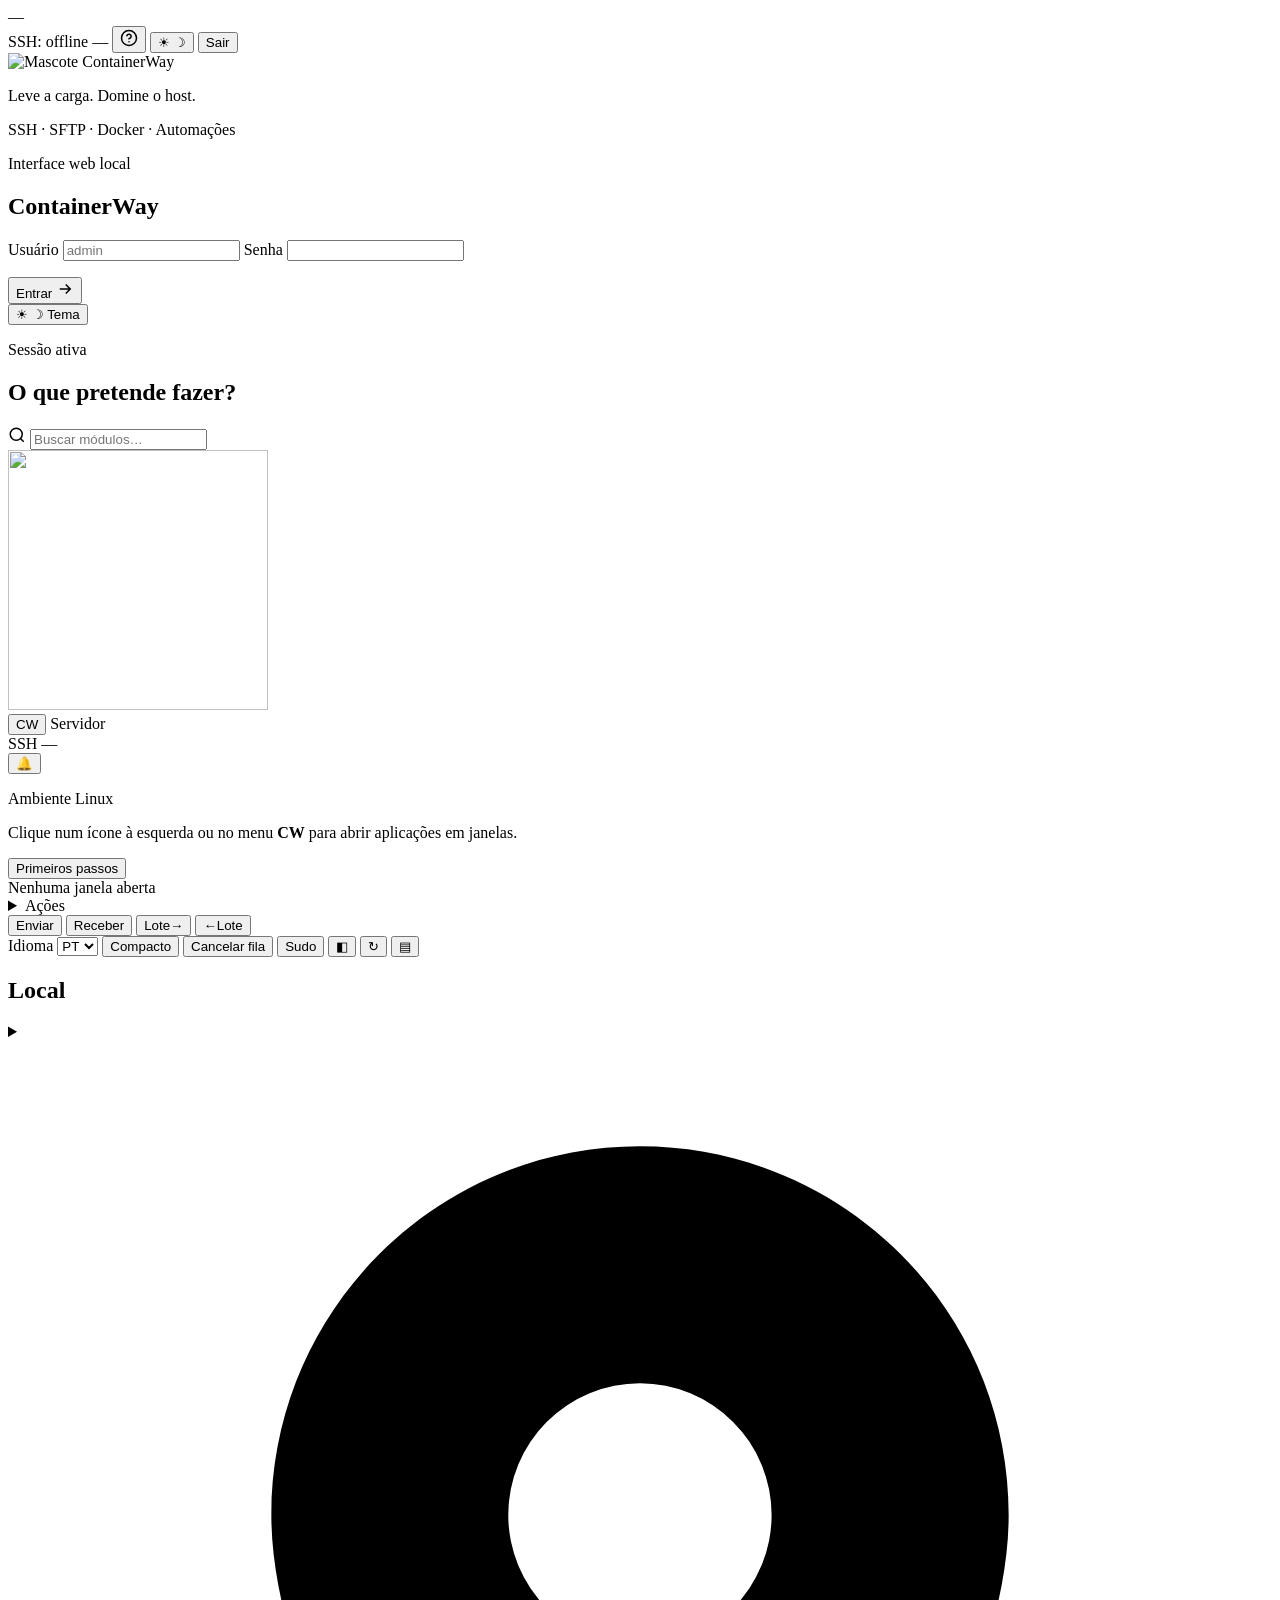
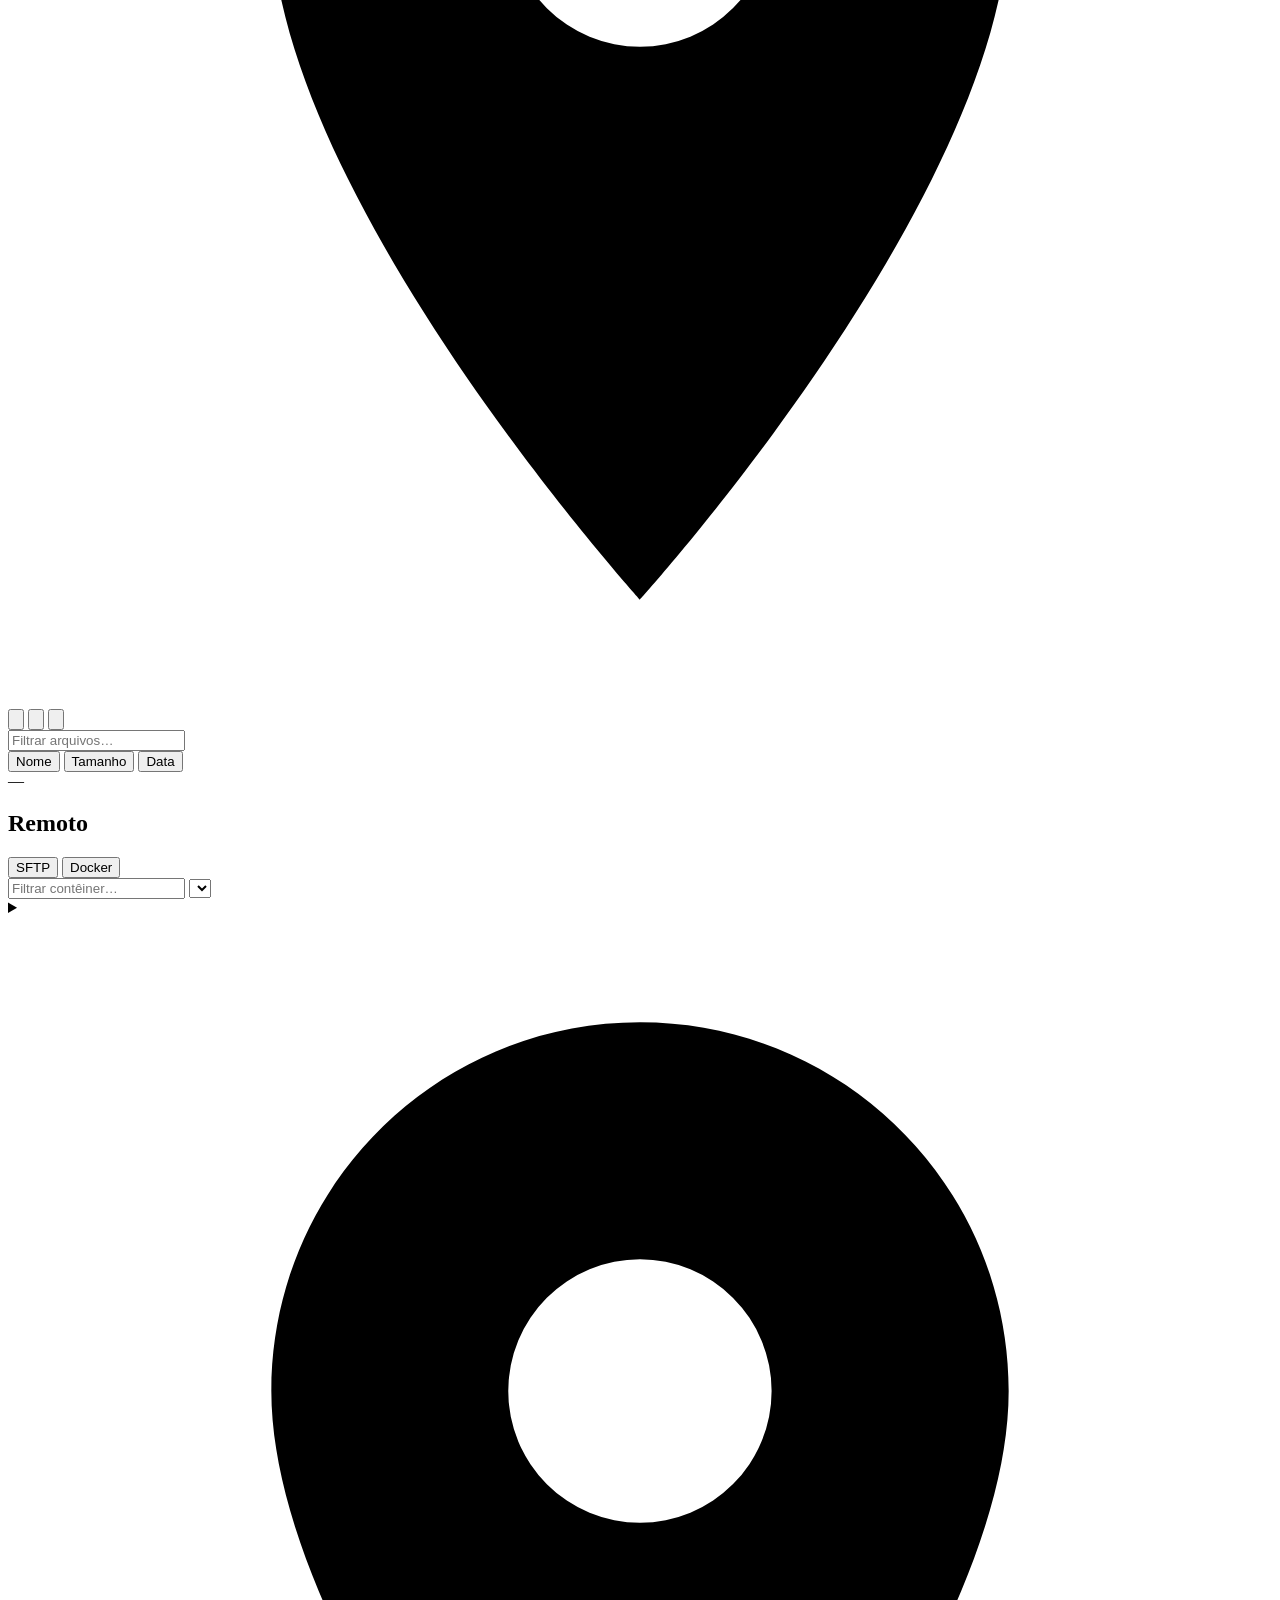
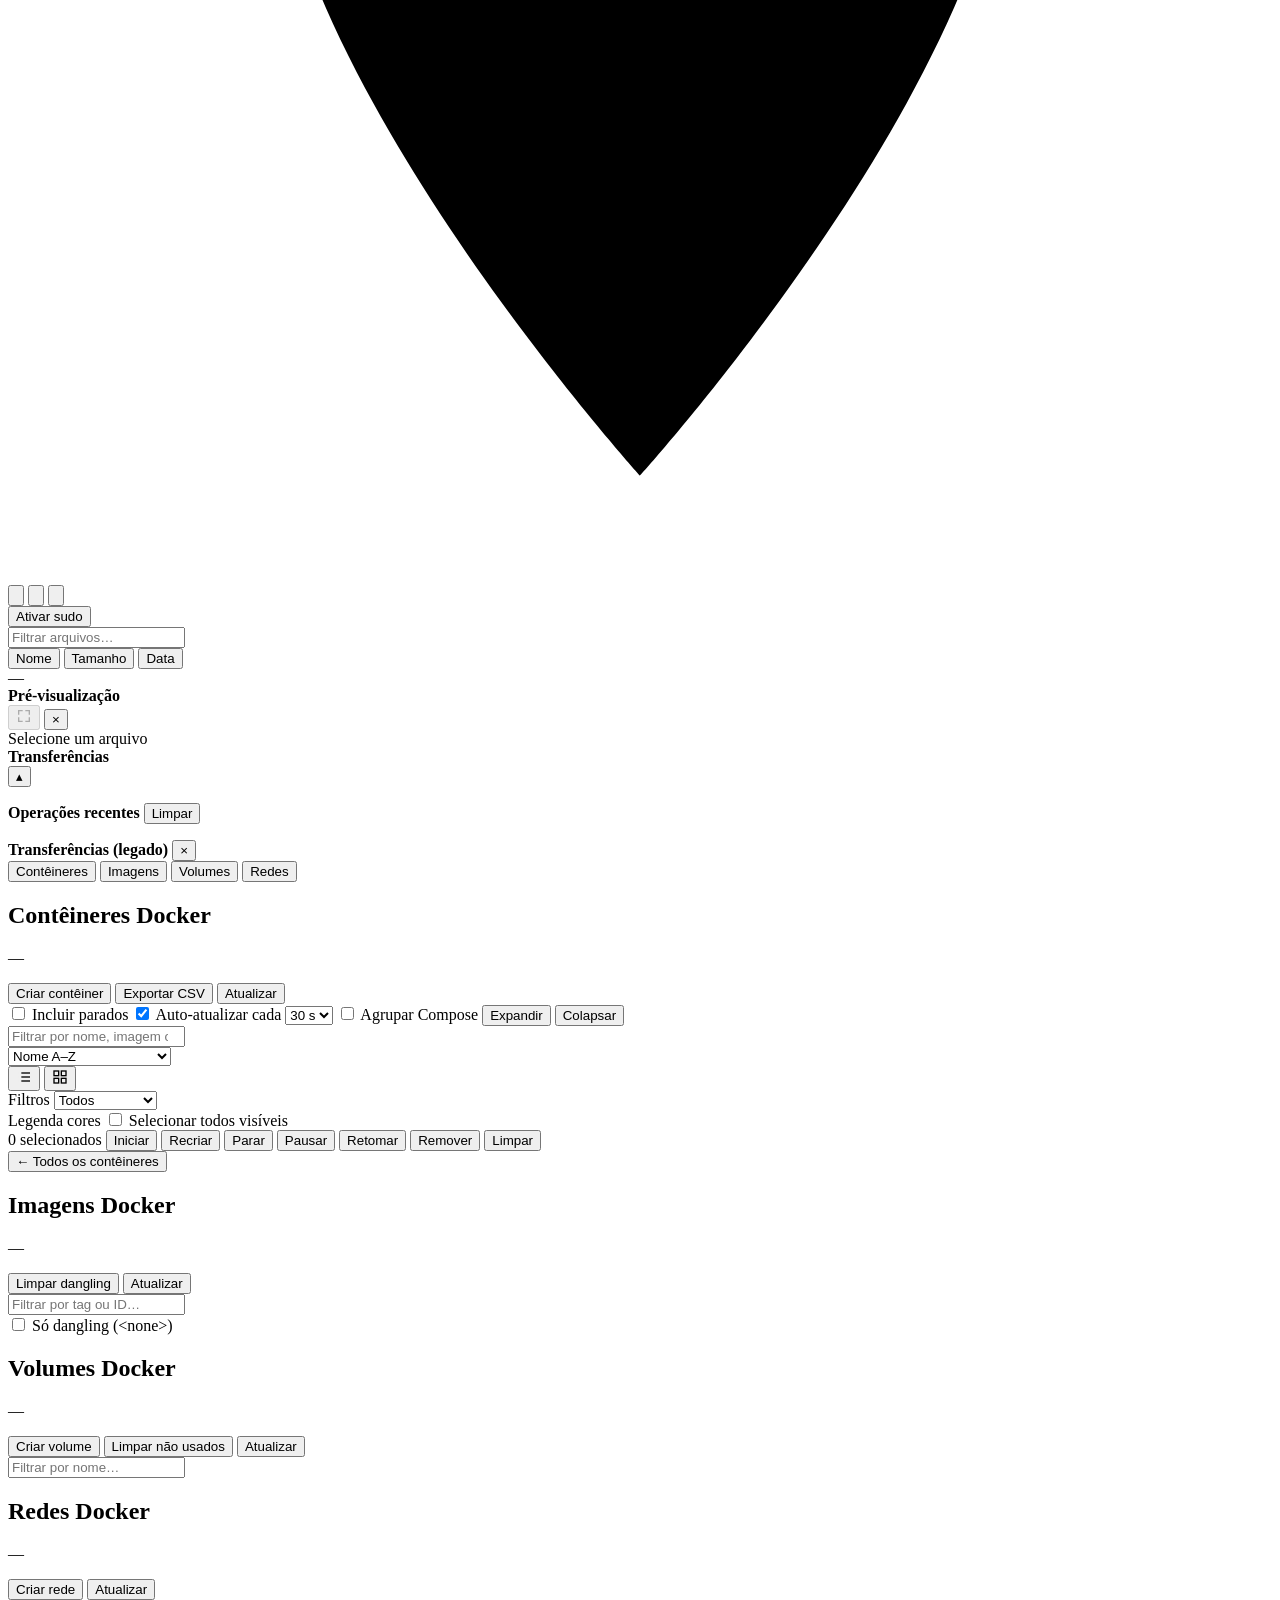
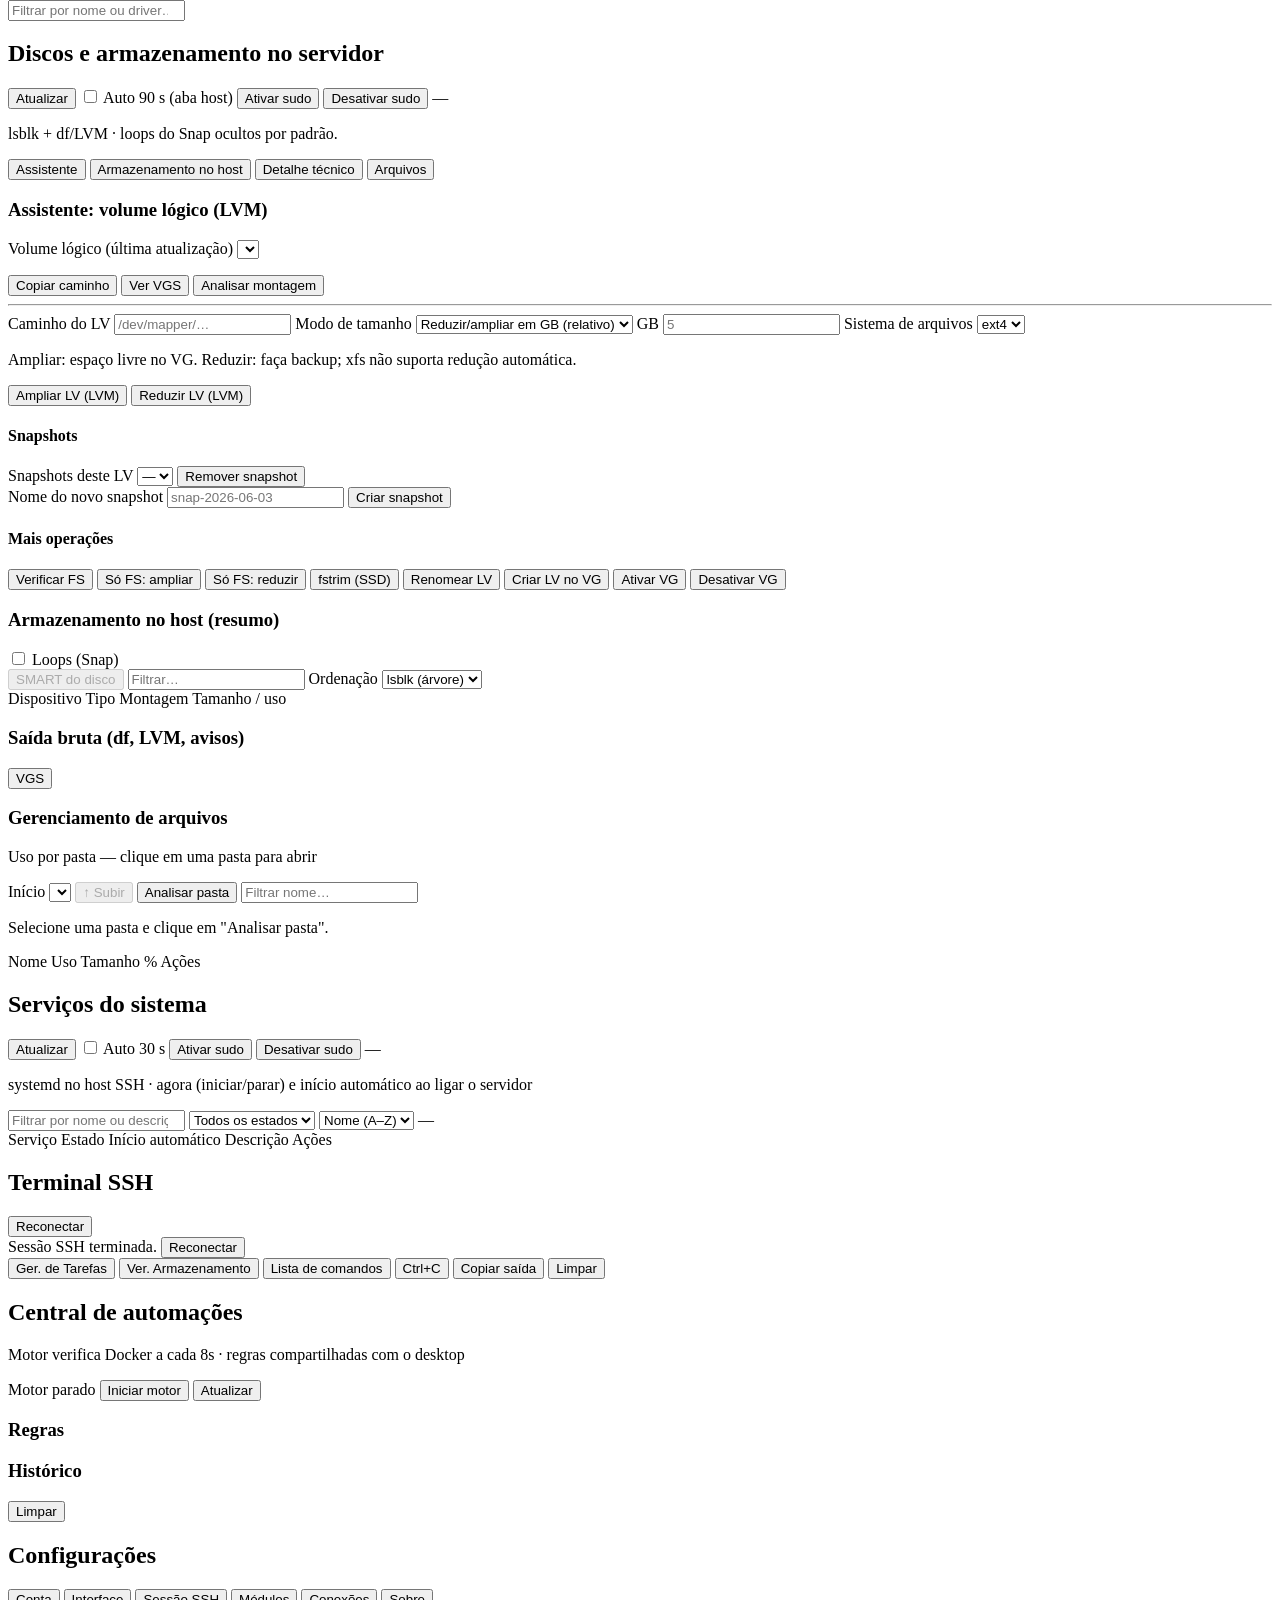
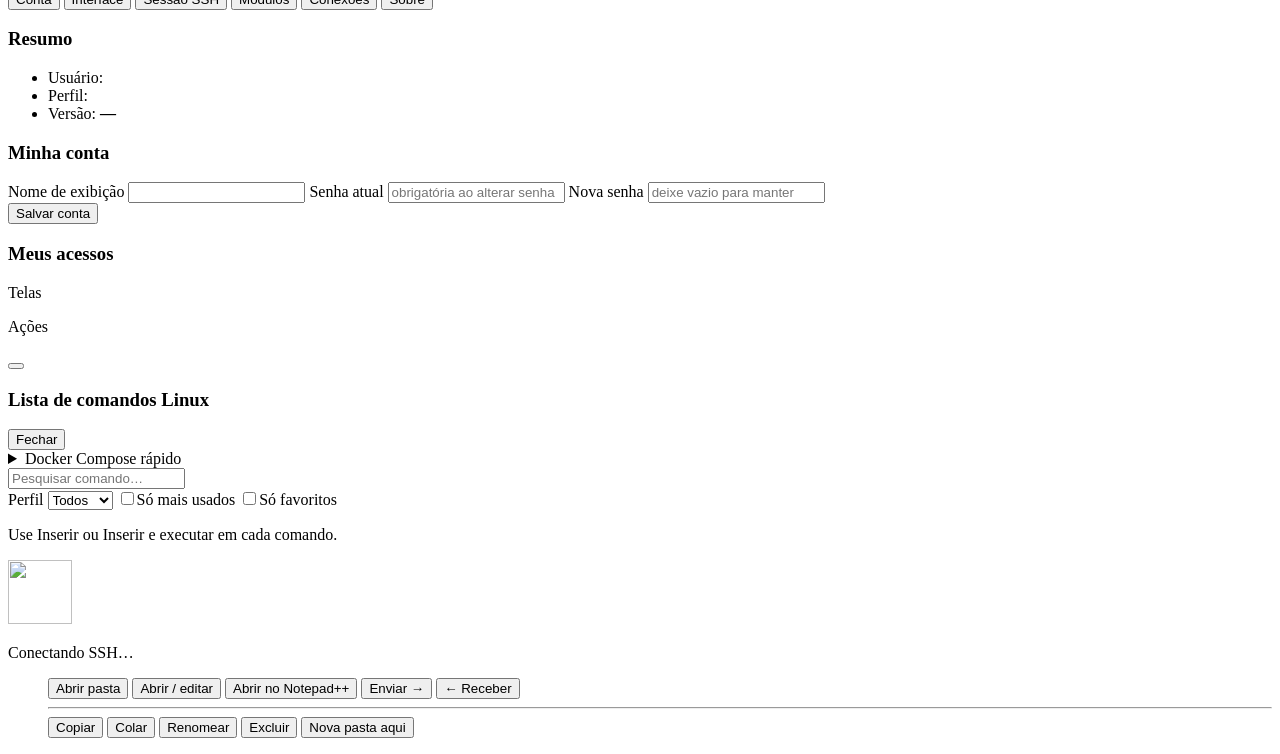
==== commit 65e36d55: "Padronizar português em pt-BR na UI e documentar locale. Unifica strings web/desktop/API e adiciona " ====
--- a/internal/webapp/static/index.html
+++ b/internal/webapp/static/index.html
@@ -107,7 +107,7 @@
             <div id="login-connect-panel" class="login-panel hidden" hidden>
               <div class="page-card-head login-connect-head">
                 <h2>Conexão SSH/SFTP</h2>
-                <p class="muted">Ligue-se ao servidor para aceder aos módulos.</p>
+                <p class="muted">Conecte-se ao servidor para acessar os módulos.</p>
               </div>
               <form id="ssh-form" class="form-stack ssh-form">
                 <label class="field">Perfil<select id="ssh-profile"><option value="">— novo / manual —</option></select></label>
@@ -191,7 +191,7 @@
           </header>
 
           <div class="linux-ssh-banner" id="linux-ssh-banner" hidden role="alert">
-            Ligação SSH interrompida — volte ao hub principal para voltar a ligar.
+            Conexão SSH interrompida — volte ao hub principal para reconectar.
           </div>
 
           <main class="linux-workspace">
@@ -338,7 +338,7 @@
             </label>
             <button type="button" class="btn btn-ghost btn-sm" id="btn-compact-explorer" title="Modo compacto">Compacto</button>
             <button type="button" class="btn btn-ghost btn-sm" id="btn-cancel-xfer" title="Cancelar fila pendente">Cancelar fila</button>
-            <button type="button" class="btn btn-ghost btn-sm btn-sudo" id="btn-sudo" title="Activar sudo/root no host SFTP">Sudo</button>
+            <button type="button" class="btn btn-ghost btn-sm btn-sudo" id="btn-sudo" title="Ativar sudo/root no host SFTP">Sudo</button>
             <button type="button" class="btn btn-ghost btn-sm btn-icon" id="btn-toggle-preview" title="Mostrar ou ocultar pré-visualização" aria-pressed="false">◧</button>
             <button type="button" class="btn btn-ghost btn-sm btn-icon" id="btn-refresh-panels" title="Atualizar painéis">↻</button>
             <span id="transfer-status" class="transfer-status-pill muted hidden" title="Fila de transferências"></span>
@@ -417,7 +417,7 @@
             <div id="remote-bc" class="bc-bar"></div>
             <div id="remote-panel-alert" class="panel-alert hidden" role="alert">
               <span id="remote-panel-alert-text"></span>
-              <button type="button" class="btn btn-primary btn-sm" id="remote-panel-alert-sudo">Activar sudo</button>
+              <button type="button" class="btn btn-primary btn-sm" id="remote-panel-alert-sudo">Ativar sudo</button>
             </div>
             <div class="panel-search">
               <input type="search" id="remote-filter" class="panel-filter" placeholder="Filtrar arquivos…" />
@@ -720,12 +720,12 @@
               <label class="field disks-field-mode">
                 <span data-i18n="disks.sizeMode">Modo de tamanho</span>
                 <select id="disks-size-mode" class="disks-control">
-                  <option value="delta" data-i18n="disks.sizeMode.delta">+/- GiB (relativo)</option>
-                  <option value="absolute" data-i18n="disks.sizeMode.absolute">Tamanho final (GiB)</option>
+                  <option value="delta" selected data-i18n="disks.sizeMode.delta">Reduzir/ampliar em GB (relativo)</option>
+                  <option value="absolute" data-i18n="disks.sizeMode.absolute">Tamanho final total (GB)</option>
                 </select>
               </label>
               <label class="field disks-field-gib">
-                <span id="disks-gib-label" data-i18n="disks.addGib">GiB</span>
+                <span id="disks-gib-label" data-i18n="disks.addGib">GB</span>
                 <input type="text" class="disks-control" id="disks-add-gib" placeholder="5" inputmode="decimal" autocomplete="off" />
               </label>
               <label class="field disks-field-fs">
@@ -739,6 +739,7 @@
                 </select>
               </label>
             </div>
+            <p id="disks-size-mode-hint" class="disks-size-hint muted" role="status" aria-live="polite"></p>
             <p class="disks-add-hint muted" data-i18n="disks.addHint">Ampliar: espaço livre no VG. Reduzir: faça backup; xfs não suporta redução automática.</p>
             <div class="disks-expand-actions">
               <button type="button" class="btn btn-primary btn-sm" id="disks-extend-lv" data-i18n="disks.extend">Ampliar LV (LVM)</button>
@@ -770,8 +771,8 @@
                 <button type="button" class="btn btn-ghost btn-sm" id="disks-fstrim" data-i18n="disks.op.fstrim">fstrim (SSD)</button>
                 <button type="button" class="btn btn-ghost btn-sm" id="disks-lv-rename" data-i18n="disks.op.rename">Renomear LV</button>
                 <button type="button" class="btn btn-ghost btn-sm" id="disks-lv-create" data-i18n="disks.op.createLv">Criar LV no VG</button>
-                <button type="button" class="btn btn-ghost btn-sm" id="disks-vg-activate" data-i18n="disks.op.vgAy">Activar VG</button>
-                <button type="button" class="btn btn-ghost btn-sm" id="disks-vg-deactivate" data-i18n="disks.op.vgAn">Desactivar VG</button>
+                <button type="button" class="btn btn-ghost btn-sm" id="disks-vg-activate" data-i18n="disks.op.vgAy">Ativar VG</button>
+                <button type="button" class="btn btn-ghost btn-sm" id="disks-vg-deactivate" data-i18n="disks.op.vgAn">Desativar VG</button>
               </div>
             </div>
           </div>
@@ -852,59 +853,64 @@
       <div id="view-services" class="subview services-module">
         <div class="subview-body">
         <header class="svc-top-bar glass-card">
-          <div class="svc-top-primary">
-            <h2 class="svc-screen-title">Serviços do sistema</h2>
-            <p class="svc-meta muted">systemd no host SSH · iniciar, parar, reiniciar e arranque automático</p>
-          </div>
-          <div class="svc-top-actions">
-            <span id="svc-sudo-status" class="svc-sudo-chip muted" title=""></span>
-            <button type="button" class="btn btn-primary btn-sm" id="svc-refresh">Atualizar</button>
-            <label class="checkbox-row svc-auto-check">
-              <input type="checkbox" id="svc-auto-refresh" />
-              <span>Auto 30 s</span>
-            </label>
-            <button type="button" class="btn btn-primary btn-sm" id="svc-sudo-on">Ativar sudo</button>
-            <button type="button" class="btn btn-ghost btn-sm hidden" id="svc-sudo-off">Desativar sudo</button>
-            <span id="svc-updated-at" class="svc-updated muted">—</span>
-          </div>
+          <div class="svc-top-compact">
+            <div class="svc-top-primary">
+              <h2 class="svc-screen-title">Serviços do sistema</h2>
+              <span id="svc-sudo-status" class="svc-sudo-chip muted" title=""></span>
+            </div>
+            <div class="svc-top-actions">
+              <button type="button" class="btn btn-primary btn-sm" id="svc-refresh">Atualizar</button>
+              <label class="checkbox-row svc-auto-check">
+                <input type="checkbox" id="svc-auto-refresh" />
+                <span>Auto 30 s</span>
+              </label>
+              <button type="button" class="btn btn-primary btn-sm" id="svc-sudo-on">Ativar sudo</button>
+              <button type="button" class="btn btn-ghost btn-sm hidden" id="svc-sudo-off">Desativar sudo</button>
+              <span id="svc-updated-at" class="svc-updated muted">—</span>
+            </div>
+          </div>
+          <p class="svc-meta svc-meta-inline muted">systemd no host SSH · agora (iniciar/parar) e início automático ao ligar o servidor</p>
         </header>
         <div class="svc-toolbar glass-card">
-          <input type="search" id="svc-filter" class="svc-filter" placeholder="Filtrar por nome ou descrição…" aria-label="Filtrar serviços" />
-          <select id="svc-state-filter" class="svc-control" aria-label="Estado">
-            <option value="all">Todos os estados</option>
-            <option value="active">Em execução</option>
-            <option value="inactive">Parados</option>
-            <option value="failed">Com falha</option>
-          </select>
-          <select id="svc-sort" class="svc-control" aria-label="Ordenar">
-            <option value="name">Nome (A–Z)</option>
-            <option value="state">Estado</option>
-          </select>
-          <span id="svc-summary" class="svc-summary muted" aria-live="polite">—</span>
-        </div>
-        <div class="svc-table-header" aria-hidden="true">
-          <span class="svc-col-name">Serviço</span>
-          <span class="svc-col-state">Estado</span>
-          <span class="svc-col-boot">Arranque</span>
-          <span class="svc-col-desc">Descrição</span>
-          <span class="svc-col-actions">Ações</span>
-        </div>
-        <div id="svc-list" class="svc-list" role="list"></div>
-        </div>
-      </div>
-
-      <dialog id="svc-logs-dialog" class="glass-dialog svc-logs-dialog">
-        <form method="dialog">
-          <header class="dialog-head">
+          <div class="svc-toolbar-row" role="toolbar" aria-label="Filtrar serviços">
+            <input type="search" id="svc-filter" class="svc-control svc-filter" placeholder="Filtrar por nome ou descrição…" aria-label="Filtrar serviços" />
+            <select id="svc-state-filter" class="svc-control svc-control--state" aria-label="Estado">
+              <option value="all">Todos os estados</option>
+              <option value="active">Em execução</option>
+              <option value="inactive">Parados</option>
+              <option value="failed">Com falha</option>
+            </select>
+            <select id="svc-sort" class="svc-control svc-control--sort" aria-label="Ordenar">
+              <option value="name">Nome (A–Z)</option>
+              <option value="state">Estado</option>
+            </select>
+            <span id="svc-summary" class="svc-summary muted" aria-live="polite">—</span>
+          </div>
+        </div>
+        <div class="svc-table-wrap">
+          <div class="svc-table-header" aria-hidden="true">
+            <span class="svc-col-name">Serviço</span>
+            <span class="svc-col-state">Estado</span>
+            <span class="svc-col-boot">Início automático</span>
+            <span class="svc-col-desc">Descrição</span>
+            <span class="svc-col-actions">Ações</span>
+          </div>
+          <div id="svc-list" class="svc-list" role="list"></div>
+        </div>
+        </div>
+      </div>
+
+      <dialog id="svc-logs-dialog" class="modal-dialog svc-logs-dialog">
+        <div class="modal-form svc-logs-form">
+          <div class="svc-logs-head">
             <h3 id="svc-logs-title">Logs do serviço</h3>
-            <button type="submit" class="btn btn-ghost btn-sm" value="cancel" aria-label="Fechar">×</button>
-          </header>
-          <pre id="svc-logs-body" class="svc-logs-body"></pre>
-          <div class="btn-row end">
-            <button type="button" class="btn btn-ghost" id="svc-logs-refresh">Atualizar</button>
-            <button type="submit" class="btn btn-primary" value="cancel">Fechar</button>
-          </div>
-        </form>
+            <div class="btn-row svc-logs-actions">
+              <button type="button" class="btn btn-ghost btn-sm" id="svc-logs-refresh">Atualizar</button>
+              <button type="button" class="btn btn-ghost btn-sm" id="svc-logs-close">Fechar</button>
+            </div>
+          </div>
+          <pre id="svc-logs-body" class="svc-logs-body code-block" aria-live="polite"></pre>
+        </div>
       </dialog>
 
       <div id="view-terminal" class="subview">
@@ -1644,7 +1650,7 @@
       <p id="sudo-error" class="sudo-error hidden" role="alert"></p>
       <div class="btn-row end">
         <button type="button" class="btn btn-ghost" id="sudo-cancel" data-action="sudo-cancel">Cancelar</button>
-        <button type="button" class="btn btn-primary" id="sudo-submit">Activar sudo</button>
+        <button type="button" class="btn btn-primary" id="sudo-submit">Ativar sudo</button>
       </div>
     </form>
   </dialog>
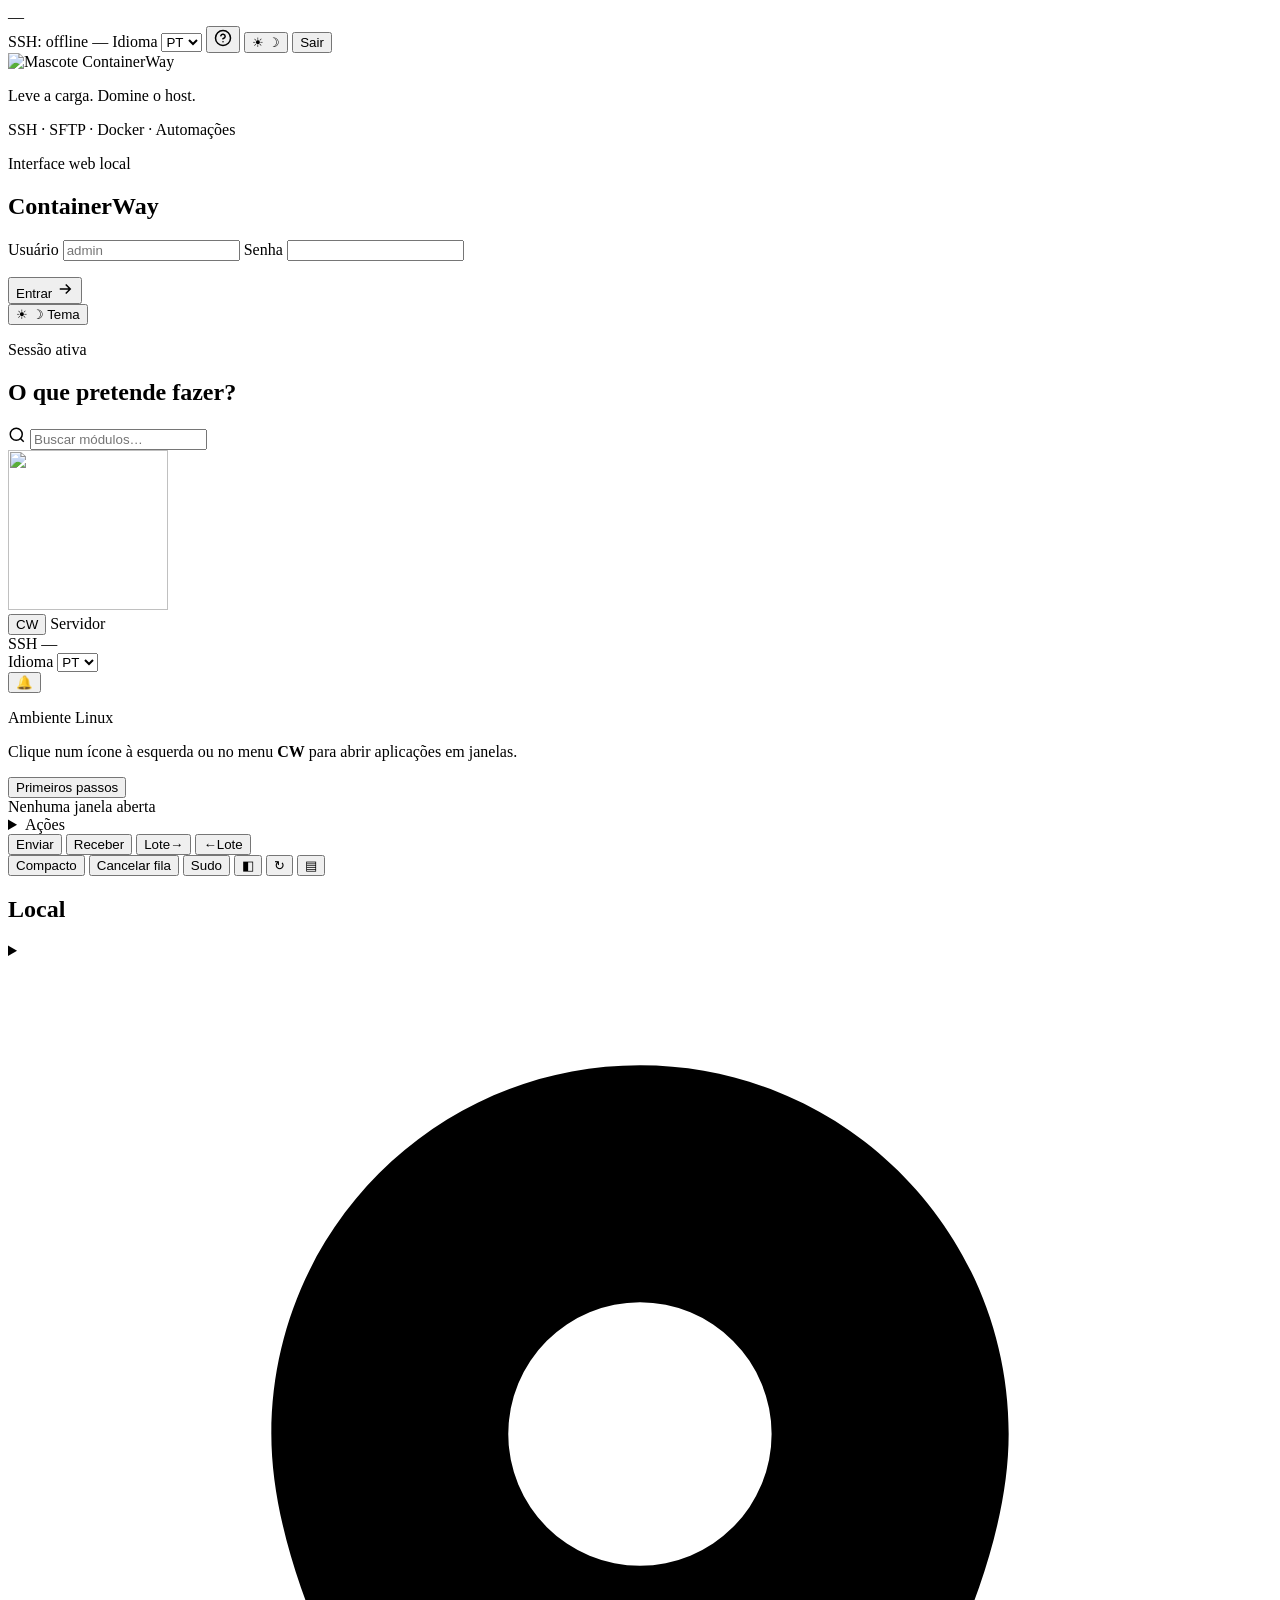
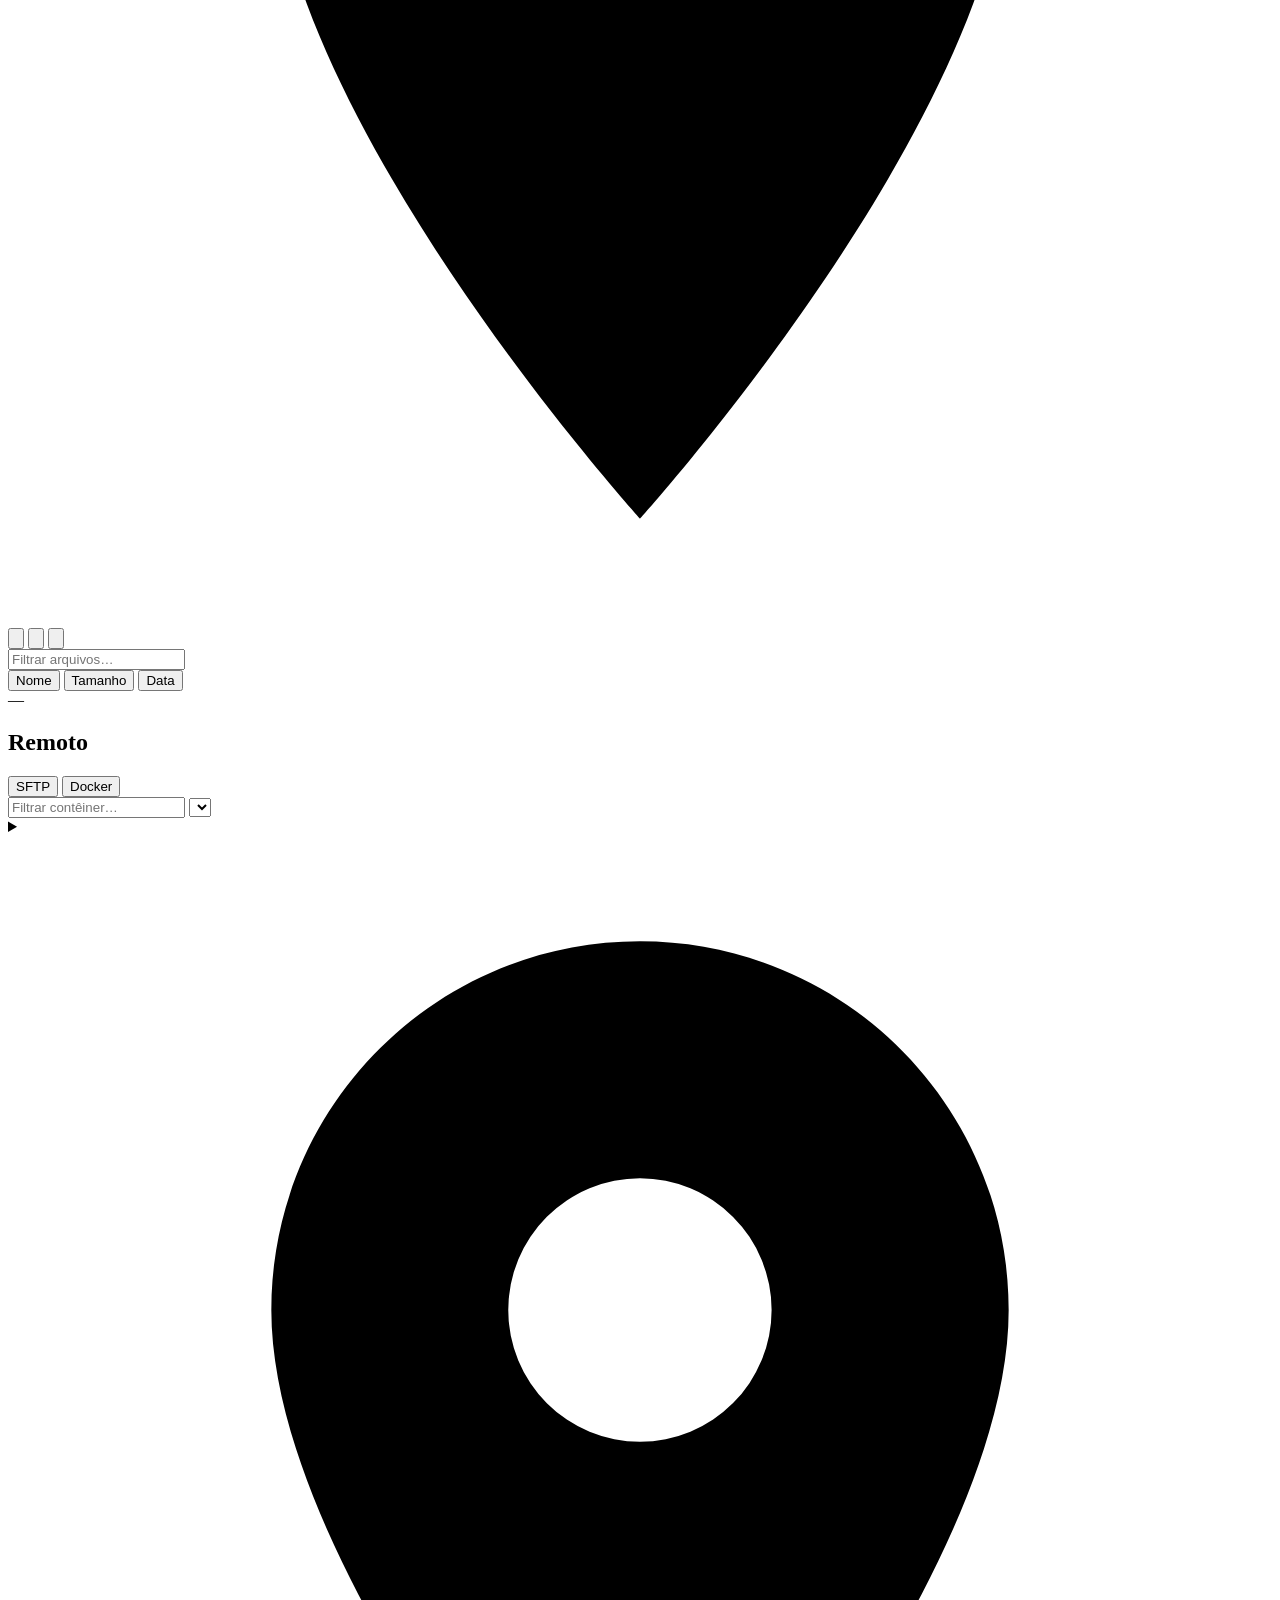
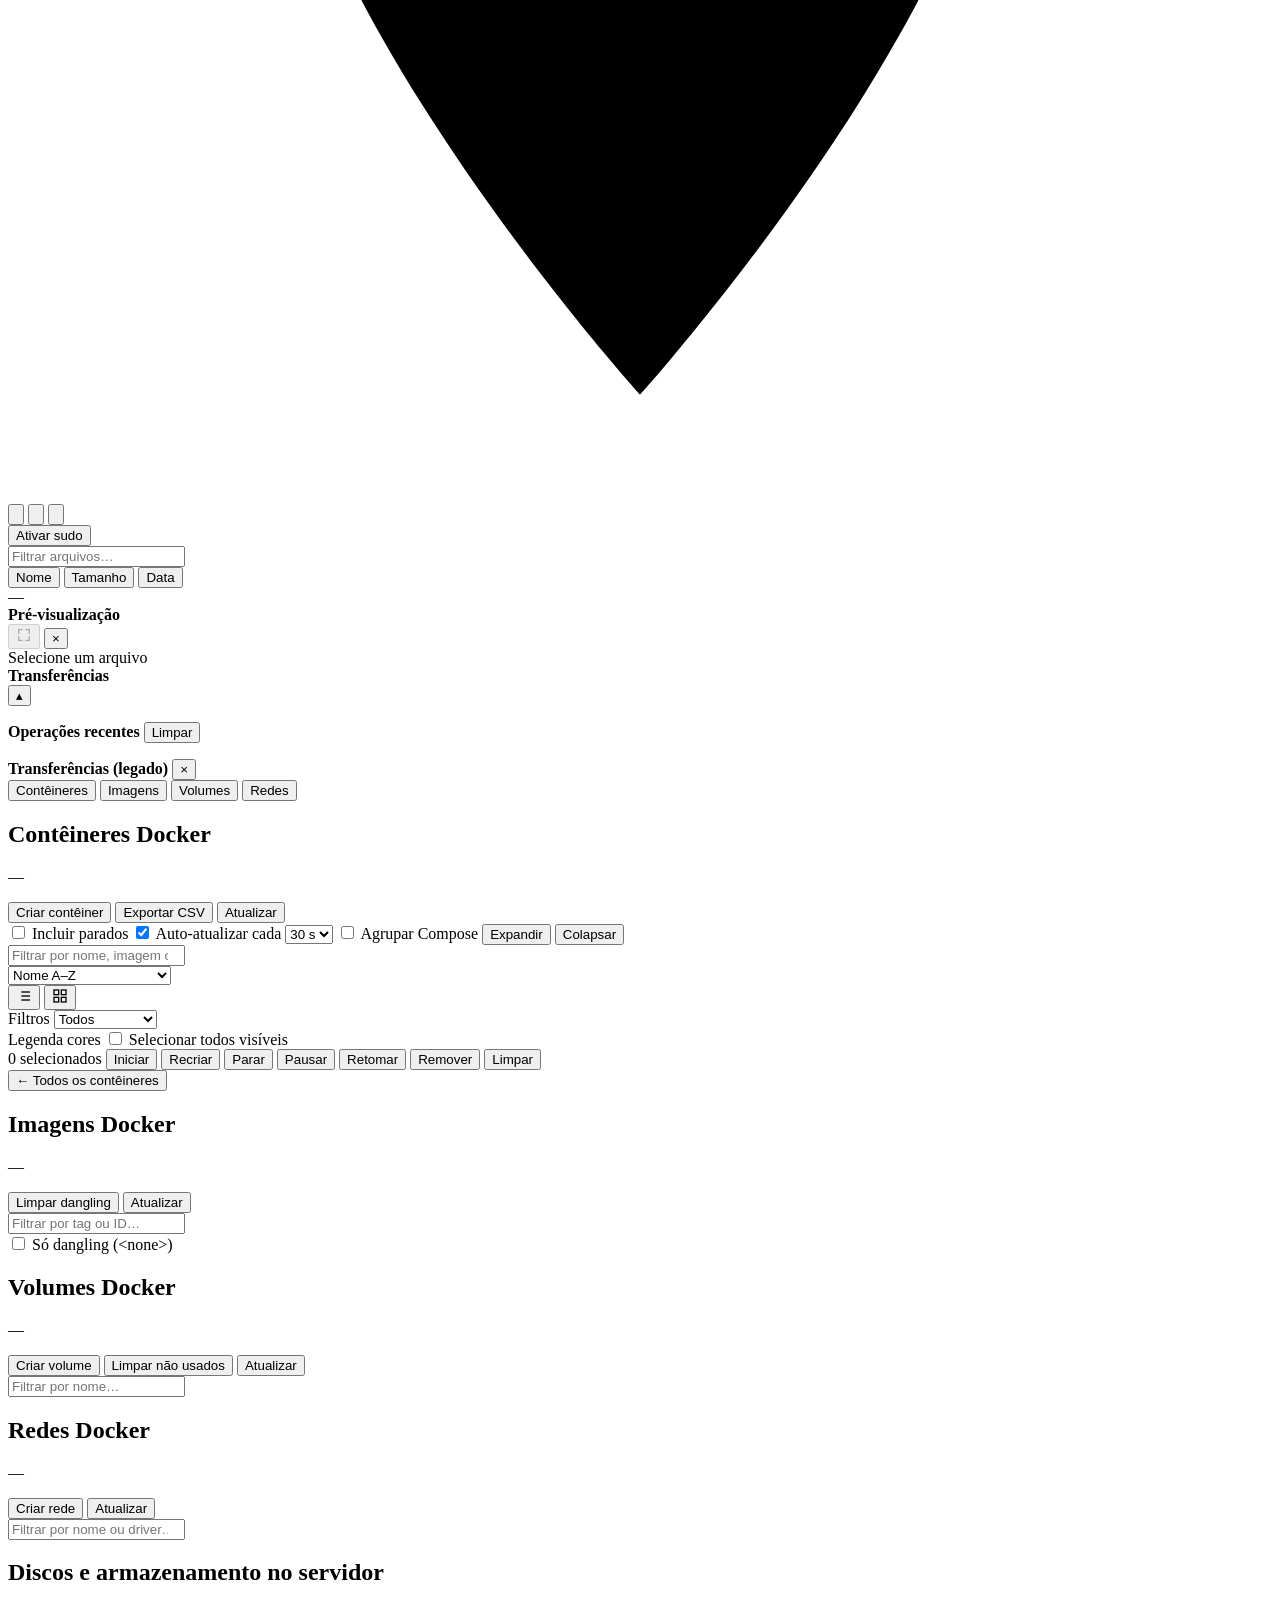
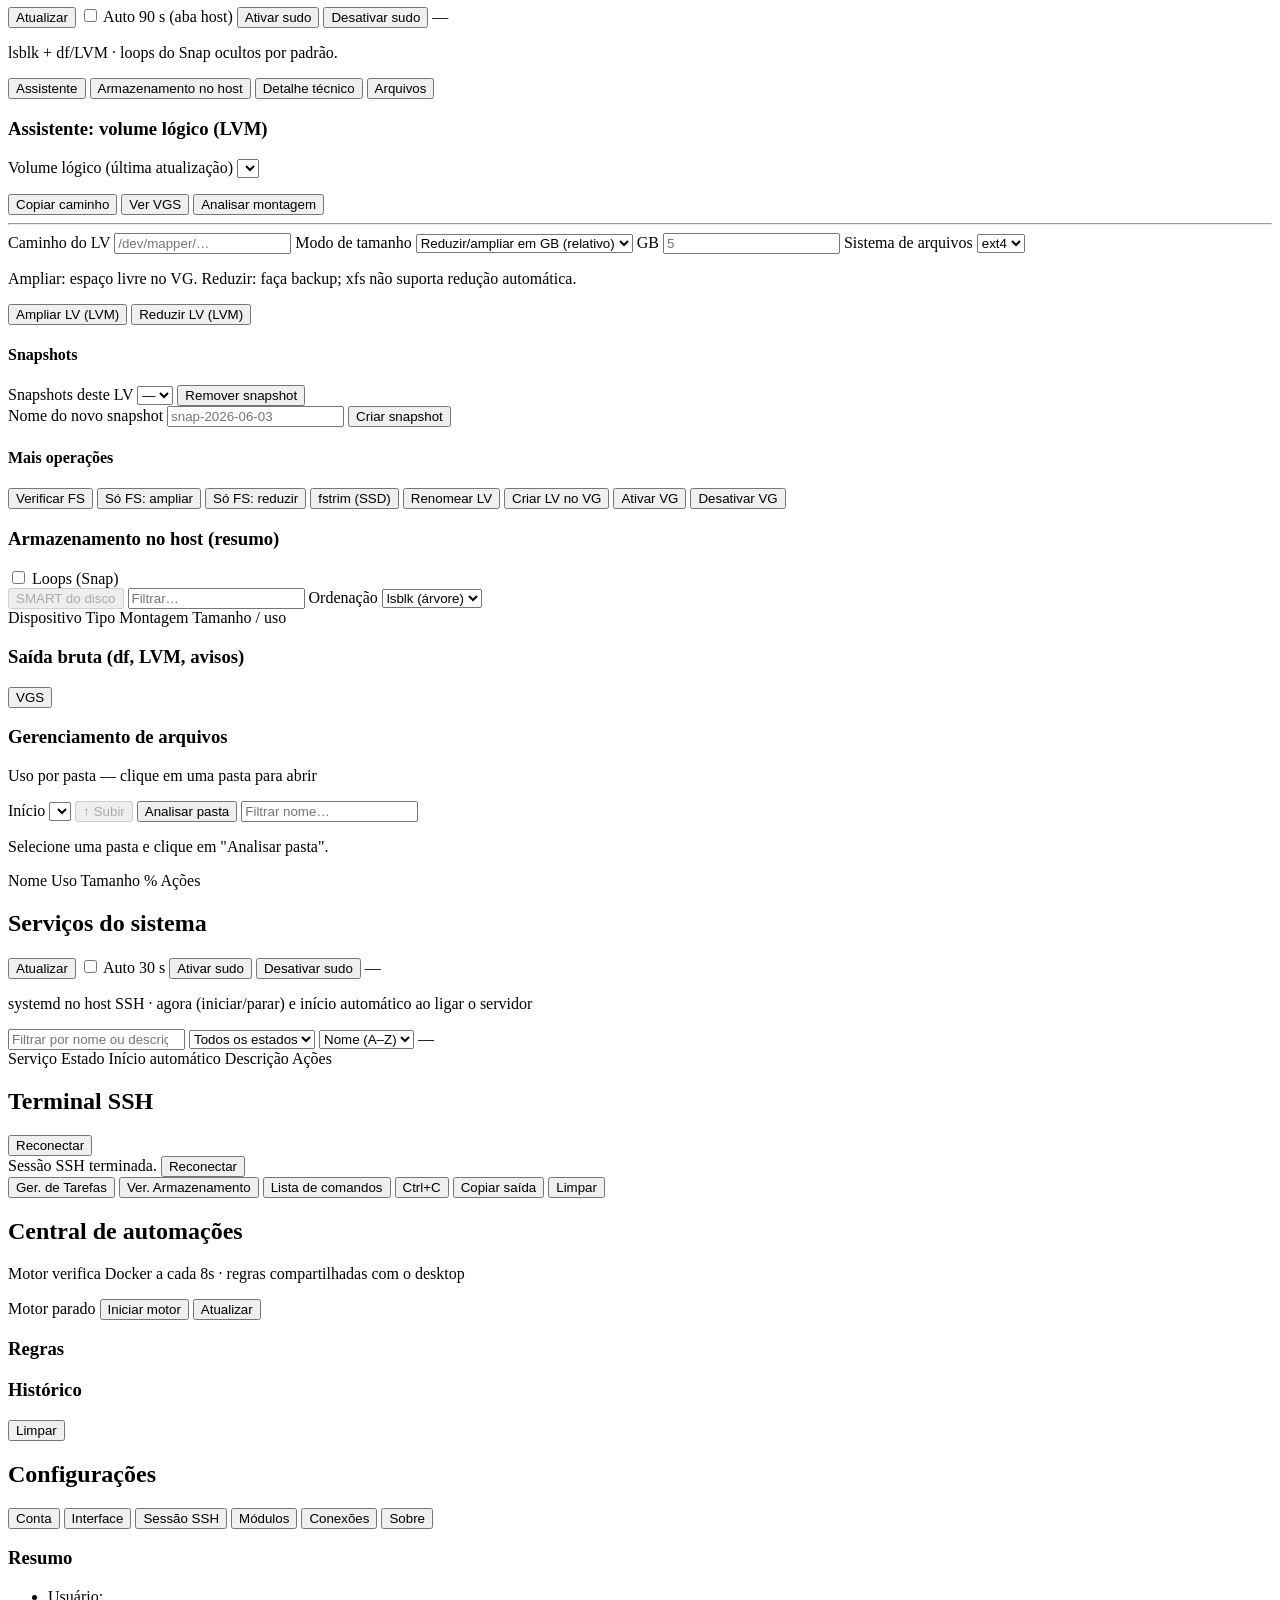
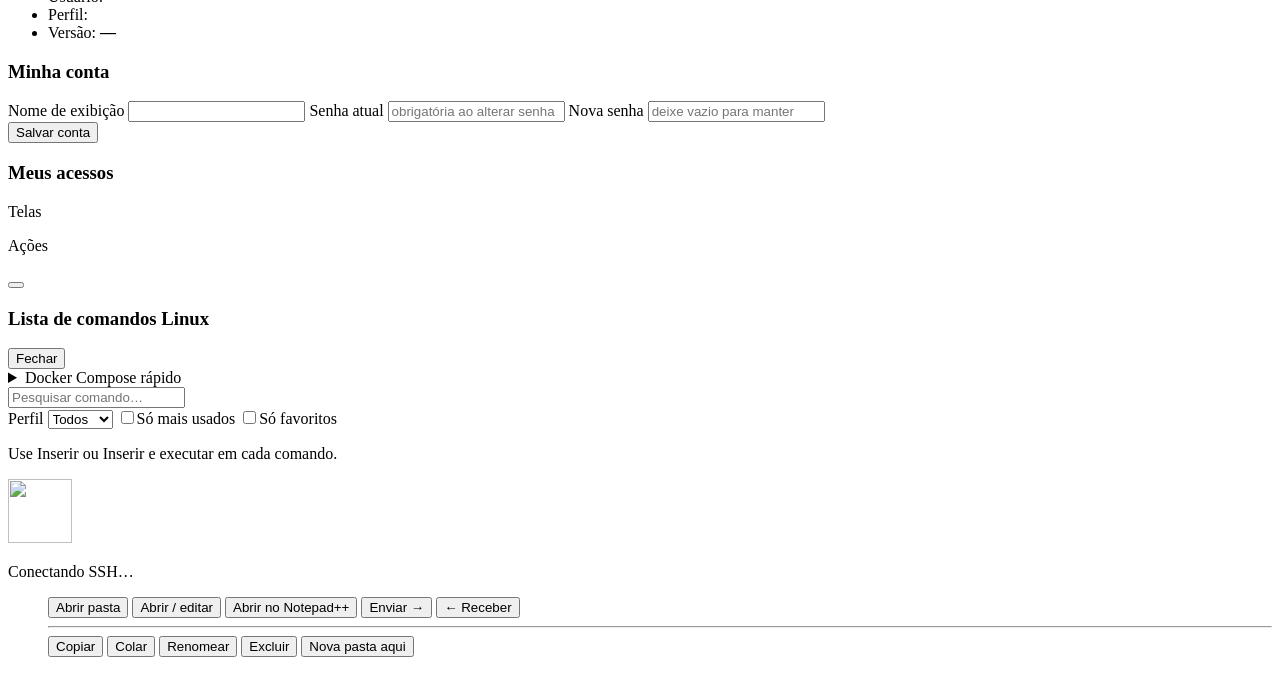
==== commit 02196838: "i18n trilingue, hub responsivo e padroes de UI na web. Adiciona modulos de traducao (servicos, Docke" ====
--- a/internal/webapp/static/index.html
+++ b/internal/webapp/static/index.html
@@ -43,6 +43,14 @@
       <div class="topbar-right">
         <span id="ssh-status" class="badge badge-pulse">SSH: offline</span>
         <span id="ssh-latency" class="badge latency-badge hidden" title="Latência SSH (listagem remota)">—</span>
+        <label class="topbar-lang-wrap" title="Idioma da interface">
+          <span class="sr-only">Idioma</span>
+          <select id="app-lang" class="panel-select app-lang-select" data-app-lang aria-label="Idioma">
+            <option value="pt">PT</option>
+            <option value="en">EN</option>
+            <option value="es">ES</option>
+          </select>
+        </label>
         <button type="button" class="help-toggle compact" id="btn-shortcuts" title="Ajuda desta tela (?)" aria-label="Ajuda">
           <svg class="help-toggle-icon" width="18" height="18" viewBox="0 0 24 24" fill="none" stroke="currentColor" stroke-width="2" stroke-linecap="round" aria-hidden="true">
             <circle cx="12" cy="12" r="10"/>
@@ -54,8 +62,8 @@
           <span class="theme-icon theme-icon-dark">☀</span>
           <span class="theme-icon theme-icon-light">☽</span>
         </button>
-        <button type="button" class="btn btn-ghost" id="btn-disconnect" hidden>Desconectar</button>
-        <button type="button" class="btn btn-ghost" id="btn-logout">Sair</button>
+        <button type="button" class="btn btn-ghost" id="btn-disconnect" hidden data-i18n="nav.disconnect">Desconectar</button>
+        <button type="button" class="btn btn-ghost" id="btn-logout" data-i18n="nav.logout">Sair</button>
       </div>
     </header>
 
@@ -142,19 +150,19 @@
         <div class="hub-hero animate-in">
           <div class="hub-hero-row">
             <div class="hub-hero-copy">
-              <p class="eyebrow">Sessão ativa</p>
-              <h2 class="hub-title">O que pretende fazer?</h2>
-              <p id="hub-connected" class="hub-sub muted"></p>
+              <p class="eyebrow" data-i18n="hub.eyebrow">Sessão ativa</p>
+              <h2 class="hub-title" data-i18n="hub.title">O que pretende fazer?</h2>
+              <p id="hub-connected" class="hub-sub muted" hidden></p>
               <div class="search-wrap">
                 <svg class="search-icon" width="18" height="18" viewBox="0 0 24 24" fill="none" stroke="currentColor" stroke-width="2"><circle cx="11" cy="11" r="8"/><path d="m21 21-4.35-4.35"/></svg>
-                <input type="search" id="hub-search" class="search" placeholder="Buscar módulos…" />
+                <input type="search" id="hub-search" class="search" data-i18n="hub.search" data-i18n-mode="placeholder" placeholder="Buscar módulos…" />
               </div>
             </div>
             <div class="hub-mascot-wrap" id="hub-mascot" aria-hidden="true">
               <div class="hub-mascot-scene">
                 <div class="hub-mascot-glow" aria-hidden="true"></div>
                 <div class="hub-mascot-body">
-                  <img class="hub-mascot-img" src="/mascot-hero.png" width="260" height="260" alt="" decoding="async" />
+                  <img class="hub-mascot-img" src="/mascot-hero.png" width="160" height="160" alt="" decoding="async" />
                 </div>
               </div>
             </div>
@@ -179,6 +187,14 @@
               <span class="linux-panel-stats muted" id="linux-panel-stats" title="Resumo do host">—</span>
             </div>
             <div class="linux-panel-end">
+              <label class="linux-panel-lang-wrap" title="Idioma da interface">
+                <span class="sr-only">Idioma</span>
+                <select class="panel-select app-lang-select" data-app-lang aria-label="Idioma">
+                  <option value="pt">PT</option>
+                  <option value="en">EN</option>
+                  <option value="es">ES</option>
+                </select>
+              </label>
               <div class="linux-notify-wrap">
                 <button type="button" class="linux-panel-notify-btn" id="linux-btn-notify" title="Notificações" aria-label="Notificações" aria-expanded="false" aria-haspopup="true">🔔<span class="linux-notify-badge" id="linux-notify-badge" hidden>0</span></button>
                 <div class="linux-notify-pop glass-card" id="linux-notify-pop" hidden role="region" aria-label="Notificações">
@@ -328,14 +344,6 @@
             </div>
           </div>
           <div class="explorer-toolbar-end">
-            <label class="explorer-lang-wrap" title="Idioma da interface">
-              <span class="sr-only">Idioma</span>
-              <select id="explorer-lang" class="panel-select explorer-lang-select" aria-label="Idioma">
-                <option value="pt">PT</option>
-                <option value="en">EN</option>
-                <option value="es">ES</option>
-              </select>
-            </label>
             <button type="button" class="btn btn-ghost btn-sm" id="btn-compact-explorer" title="Modo compacto">Compacto</button>
             <button type="button" class="btn btn-ghost btn-sm" id="btn-cancel-xfer" title="Cancelar fila pendente">Cancelar fila</button>
             <button type="button" class="btn btn-ghost btn-sm btn-sudo" id="btn-sudo" title="Ativar sudo/root no host SFTP">Sudo</button>
@@ -479,10 +487,10 @@
         <div class="subview-body">
         <div class="docker-module-bar">
           <nav class="docker-module-tabs" role="tablist" aria-label="Seções Docker">
-            <button type="button" class="docker-module-tab active" data-docker-tab="containers" role="tab" aria-selected="true">Contêineres</button>
-            <button type="button" class="docker-module-tab" data-docker-tab="images" role="tab" aria-selected="false">Imagens</button>
-            <button type="button" class="docker-module-tab" data-docker-tab="volumes" role="tab" aria-selected="false">Volumes</button>
-            <button type="button" class="docker-module-tab" data-docker-tab="networks" role="tab" aria-selected="false">Redes</button>
+            <button type="button" class="docker-module-tab active" data-docker-tab="containers" data-i18n="docker.tab.containers" role="tab" aria-selected="true">Contêineres</button>
+            <button type="button" class="docker-module-tab" data-docker-tab="images" data-i18n="docker.tab.images" role="tab" aria-selected="false">Imagens</button>
+            <button type="button" class="docker-module-tab" data-docker-tab="volumes" data-i18n="docker.tab.volumes" role="tab" aria-selected="false">Volumes</button>
+            <button type="button" class="docker-module-tab" data-docker-tab="networks" data-i18n="docker.tab.networks" role="tab" aria-selected="false">Redes</button>
           </nav>
           <div id="docker-system-bar" class="docker-system-bar hidden" aria-live="polite"></div>
         </div>
@@ -490,27 +498,27 @@
         <header class="docker-page-header">
           <div class="docker-page-top">
             <div class="docker-page-title-block">
-              <h2>Contêineres Docker</h2>
+              <h2 data-i18n="docker.title.containers">Contêineres Docker</h2>
               <div class="docker-page-title-meta">
                 <p id="docker-status-bar" class="muted docker-status-bar">—</p>
                 <div id="docker-summary" class="docker-summary" aria-live="polite"></div>
               </div>
             </div>
             <div class="docker-page-primary-actions">
-              <button type="button" class="btn btn-ghost btn-sm" id="docker-create-container">Criar contêiner</button>
-              <button type="button" class="btn btn-ghost btn-sm" id="docker-export" title="Exportar CSV">Exportar CSV</button>
-              <button type="button" class="btn btn-primary btn-sm" id="docker-refresh">Atualizar</button>
+              <button type="button" class="btn btn-ghost btn-sm" id="docker-create-container" data-i18n="docker.create.container">Criar contêiner</button>
+              <button type="button" class="btn btn-ghost btn-sm" id="docker-export" data-i18n-title="docker.export.csv" data-i18n="docker.export.csv">Exportar CSV</button>
+              <button type="button" class="btn btn-primary btn-sm" id="docker-refresh" data-i18n="common.refresh">Atualizar</button>
             </div>
           </div>
           <div class="docker-toolbar-row" role="toolbar" aria-label="Filtros e visualização">
             <div class="docker-toolbar-group docker-toolbar-toggles">
               <label class="checkbox-row docker-toggle-all">
-                <input type="checkbox" id="docker-show-all" /> Incluir parados
+                <input type="checkbox" id="docker-show-all" /> <span data-i18n="docker.include.stopped">Incluir parados</span>
               </label>
               <label class="checkbox-row docker-toggle-auto" title="Intervalo de atualização automática">
                 <input type="checkbox" id="docker-auto-refresh" checked />
-                <span>Auto-atualizar</span>
-                <span class="muted docker-toolbar-muted">cada</span>
+                <span data-i18n="docker.auto">Auto-atualizar</span>
+                <span class="muted docker-toolbar-muted" data-i18n="docker.auto.every">cada</span>
                 <select id="docker-poll-interval" class="docker-sort docker-poll-select" aria-label="Intervalo de atualização">
                   <option value="5000">5 s</option>
                   <option value="8000">8 s</option>
@@ -520,24 +528,24 @@
                 </select>
               </label>
               <label class="checkbox-row docker-toggle-group" title="Agrupar por projeto Compose">
-                <input type="checkbox" id="docker-group-compose" /> Agrupar Compose
+                <input type="checkbox" id="docker-group-compose" /> <span data-i18n="docker.group.compose">Agrupar Compose</span>
               </label>
               <span class="docker-group-controls hidden" id="docker-group-controls">
-                <button type="button" class="btn btn-ghost btn-sm" id="docker-groups-expand">Expandir</button>
-                <button type="button" class="btn btn-ghost btn-sm" id="docker-groups-collapse">Colapsar</button>
+                <button type="button" class="btn btn-ghost btn-sm" id="docker-groups-expand" data-i18n="common.expand">Expandir</button>
+                <button type="button" class="btn btn-ghost btn-sm" id="docker-groups-collapse" data-i18n="common.collapse">Colapsar</button>
               </span>
             </div>
             <div class="docker-toolbar-group docker-toolbar-search">
-              <input type="search" id="docker-filter" class="docker-filter" placeholder="Filtrar por nome, imagem ou ID…" aria-label="Filtrar contêineres" />
+              <input type="search" id="docker-filter" class="docker-filter" data-i18n="docker.filter.ph" data-i18n-mode="placeholder" placeholder="Filtrar por nome, imagem ou ID…" data-i18n-aria="docker.filter.aria" aria-label="Filtrar contêineres" />
             </div>
             <div class="docker-toolbar-group docker-toolbar-meta">
               <select id="docker-sort" class="docker-sort docker-sort-compact" aria-label="Ordenar">
-                <option value="name">Nome A–Z</option>
-                <option value="name-desc">Nome Z–A</option>
-                <option value="cpu">CPU %</option>
-                <option value="mem">RAM %</option>
-                <option value="restarts">Reinícios</option>
-                <option value="state">Estado (ativos primeiro)</option>
+                <option value="name" data-i18n="docker.sort.name">Nome A–Z</option>
+                <option value="name-desc" data-i18n="docker.sort.nameDesc">Nome Z–A</option>
+                <option value="cpu" data-i18n="docker.sort.cpu">CPU %</option>
+                <option value="mem" data-i18n="docker.sort.mem">RAM %</option>
+                <option value="restarts" data-i18n="docker.sort.restarts">Reinícios</option>
+                <option value="state" data-i18n="docker.sort.state">Estado (ativos primeiro)</option>
               </select>
               <div class="view-toggle docker-view-toggle" role="group" aria-label="Modo de visualização">
                 <button type="button" class="view-toggle-btn active" id="docker-view-list" data-view="list" title="Lista">
@@ -549,40 +557,40 @@
               </div>
             </div>
             <div class="docker-toolbar-group docker-toolbar-filters">
-              <span class="muted docker-toolbar-filter-label">Filtros</span>
+              <span class="muted docker-toolbar-filter-label" data-i18n="docker.filters">Filtros</span>
               <select id="docker-quick-filter" class="docker-sort docker-quick-select" aria-label="Filtros">
-                <option value="all">Todos</option>
-                <option value="running">Em execução</option>
-                <option value="stopped">Parados</option>
-                <option value="warn">Alerta</option>
-                <option value="critical">Críticos</option>
-                <option value="compose">Compose</option>
-                <option value="swarm">Swarm</option>
+                <option value="all" data-i18n="docker.quick.all">Todos</option>
+                <option value="running" data-i18n="docker.quick.running">Em execução</option>
+                <option value="stopped" data-i18n="docker.quick.stopped">Parados</option>
+                <option value="warn" data-i18n="docker.quick.warn">Alerta</option>
+                <option value="critical" data-i18n="docker.quick.critical">Críticos</option>
+                <option value="compose" data-i18n="docker.quick.compose">Compose</option>
+                <option value="swarm" data-i18n="docker.quick.swarm">Swarm</option>
               </select>
             </div>
             <div class="docker-toolbar-group docker-toolbar-filters-end">
-              <span class="docker-legend-hint muted" title="Neutro · amarelo ≥75% CPU/RAM · vermelho ≥90%">Legenda cores</span>
+              <span class="docker-legend-hint muted" title="Neutro · amarelo ≥75% CPU/RAM · vermelho ≥90%" data-i18n="docker.legend">Legenda cores</span>
               <label class="checkbox-row docker-select-all-master" title="Marcar ou desmarcar todos os contêineres visíveis">
-                <input type="checkbox" id="docker-select-all-master" aria-label="Selecionar todos visíveis" />
-                Selecionar todos visíveis
+                <input type="checkbox" id="docker-select-all-master" data-i18n-aria="docker.select.all" aria-label="Selecionar todos visíveis" />
+                <span data-i18n="docker.select.all">Selecionar todos visíveis</span>
               </label>
             </div>
           </div>
           <div class="docker-batch-bar hidden" id="docker-batch-bar" role="toolbar" aria-label="Ações em lote">
             <span id="docker-batch-count" class="docker-batch-count">0 selecionados</span>
-            <button type="button" class="btn btn-ghost btn-sm" id="docker-batch-start">Iniciar</button>
-            <button type="button" class="btn btn-ghost btn-sm" id="docker-batch-restart" title="Recria os contêineres (compose up --force-recreate) para aplicar alterações no YAML">Recriar</button>
-            <button type="button" class="btn btn-ghost btn-sm" id="docker-batch-stop">Parar</button>
-            <button type="button" class="btn btn-ghost btn-sm" id="docker-batch-pause">Pausar</button>
-            <button type="button" class="btn btn-ghost btn-sm" id="docker-batch-unpause">Retomar</button>
-            <button type="button" class="btn btn-ghost btn-sm btn-danger" id="docker-batch-remove">Remover</button>
-            <button type="button" class="btn btn-ghost btn-sm" id="docker-batch-clear">Limpar</button>
+            <button type="button" class="btn btn-ghost btn-sm" id="docker-batch-start" data-i18n="docker.batch.start">Iniciar</button>
+            <button type="button" class="btn btn-ghost btn-sm" id="docker-batch-restart" data-i18n="docker.batch.restart" title="Recria os contêineres (compose up --force-recreate) para aplicar alterações no YAML">Recriar</button>
+            <button type="button" class="btn btn-ghost btn-sm" id="docker-batch-stop" data-i18n="docker.batch.stop">Parar</button>
+            <button type="button" class="btn btn-ghost btn-sm" id="docker-batch-pause" data-i18n="docker.batch.pause">Pausar</button>
+            <button type="button" class="btn btn-ghost btn-sm" id="docker-batch-unpause" data-i18n="docker.batch.unpause">Retomar</button>
+            <button type="button" class="btn btn-ghost btn-sm btn-danger" id="docker-batch-remove" data-i18n="docker.batch.remove">Remover</button>
+            <button type="button" class="btn btn-ghost btn-sm" id="docker-batch-clear" data-i18n="docker.batch.clear">Limpar</button>
           </div>
         </header>
         <div class="docker-workspace" id="docker-workspace">
           <div class="docker-master-pane">
             <div class="docker-master-toolbar hidden" id="docker-master-toolbar">
-              <button type="button" class="btn btn-ghost btn-sm" id="docker-back-list">← Todos os contêineres</button>
+              <button type="button" class="btn btn-ghost btn-sm" id="docker-back-list" data-i18n="docker.back.all">← Todos os contêineres</button>
             </div>
             <div class="docker-list-scroll">
               <div id="docker-list" class="docker-list"></div>
@@ -598,20 +606,20 @@
           <header class="docker-page-header docker-subpage-header">
             <div class="docker-page-top">
               <div class="docker-page-title-block">
-                <h2>Imagens Docker</h2>
+                <h2 data-i18n="docker.title.images">Imagens Docker</h2>
                 <p id="docker-images-status" class="muted docker-status-bar">—</p>
               </div>
               <div class="docker-page-primary-actions">
-                <button type="button" class="btn btn-ghost btn-sm btn-danger" id="docker-images-prune" title="Remove imagens dangling">Limpar dangling</button>
-                <button type="button" class="btn btn-primary btn-sm" id="docker-images-refresh">Atualizar</button>
+                <button type="button" class="btn btn-ghost btn-sm btn-danger" id="docker-images-prune" data-i18n-title="docker.images.pruneTitle" data-i18n="docker.images.prune">Limpar dangling</button>
+                <button type="button" class="btn btn-primary btn-sm" id="docker-images-refresh" data-i18n="common.refresh">Atualizar</button>
               </div>
             </div>
             <div class="docker-toolbar-row">
               <div class="docker-toolbar-group docker-toolbar-search">
-                <input type="search" id="docker-images-filter" class="docker-filter" placeholder="Filtrar por tag ou ID…" aria-label="Filtrar imagens" />
+                <input type="search" id="docker-images-filter" class="docker-filter" data-i18n="docker.images.filter.ph" data-i18n-mode="placeholder" placeholder="Filtrar por tag ou ID…" aria-label="Filtrar imagens" />
               </div>
               <label class="checkbox-row docker-images-dangling">
-                <input type="checkbox" id="docker-images-dangling" /> Só dangling (&lt;none&gt;)
+                <input type="checkbox" id="docker-images-dangling" /> <span data-i18n="docker.images.dangling">Só dangling (&lt;none&gt;)</span>
               </label>
             </div>
           </header>
@@ -624,18 +632,18 @@
           <header class="docker-page-header docker-subpage-header">
             <div class="docker-page-top">
               <div class="docker-page-title-block">
-                <h2>Volumes Docker</h2>
+                <h2 data-i18n="docker.title.volumes">Volumes Docker</h2>
                 <p id="docker-volumes-status" class="muted docker-status-bar">—</p>
               </div>
               <div class="docker-page-primary-actions">
-                <button type="button" class="btn btn-ghost btn-sm" id="docker-create-volume">Criar volume</button>
-                <button type="button" class="btn btn-ghost btn-sm btn-danger" id="docker-volumes-prune" title="Remove volumes não usados">Limpar não usados</button>
-                <button type="button" class="btn btn-primary btn-sm" id="docker-volumes-refresh">Atualizar</button>
+                <button type="button" class="btn btn-ghost btn-sm" id="docker-create-volume" data-i18n="docker.volumes.create">Criar volume</button>
+                <button type="button" class="btn btn-ghost btn-sm btn-danger" id="docker-volumes-prune" data-i18n-title="docker.volumes.pruneTitle" data-i18n="docker.volumes.prune">Limpar não usados</button>
+                <button type="button" class="btn btn-primary btn-sm" id="docker-volumes-refresh" data-i18n="common.refresh">Atualizar</button>
               </div>
             </div>
             <div class="docker-toolbar-row">
               <div class="docker-toolbar-group docker-toolbar-search">
-                <input type="search" id="docker-volumes-filter" class="docker-filter" placeholder="Filtrar por nome…" aria-label="Filtrar volumes" />
+                <input type="search" id="docker-volumes-filter" class="docker-filter" data-i18n="docker.volumes.filter.ph" data-i18n-mode="placeholder" placeholder="Filtrar por nome…" aria-label="Filtrar volumes" />
               </div>
             </div>
           </header>
@@ -648,17 +656,17 @@
           <header class="docker-page-header docker-subpage-header">
             <div class="docker-page-top">
               <div class="docker-page-title-block">
-                <h2>Redes Docker</h2>
+                <h2 data-i18n="docker.title.networks">Redes Docker</h2>
                 <p id="docker-networks-status" class="muted docker-status-bar">—</p>
               </div>
               <div class="docker-page-primary-actions">
-                <button type="button" class="btn btn-ghost btn-sm" id="docker-open-network-create">Criar rede</button>
-                <button type="button" class="btn btn-primary btn-sm" id="docker-networks-refresh">Atualizar</button>
+                <button type="button" class="btn btn-ghost btn-sm" id="docker-open-network-create" data-i18n="docker.networks.create">Criar rede</button>
+                <button type="button" class="btn btn-primary btn-sm" id="docker-networks-refresh" data-i18n="common.refresh">Atualizar</button>
               </div>
             </div>
             <div class="docker-toolbar-row">
               <div class="docker-toolbar-group docker-toolbar-search">
-                <input type="search" id="docker-networks-filter" class="docker-filter" placeholder="Filtrar por nome ou driver…" aria-label="Filtrar redes" />
+                <input type="search" id="docker-networks-filter" class="docker-filter" data-i18n="docker.networks.filter.ph" data-i18n-mode="placeholder" placeholder="Filtrar por nome ou driver…" aria-label="Filtrar redes" />
               </div>
             </div>
           </header>
@@ -855,45 +863,45 @@
         <header class="svc-top-bar glass-card">
           <div class="svc-top-compact">
             <div class="svc-top-primary">
-              <h2 class="svc-screen-title">Serviços do sistema</h2>
+              <h2 class="svc-screen-title" data-i18n="svc.title">Serviços do sistema</h2>
               <span id="svc-sudo-status" class="svc-sudo-chip muted" title=""></span>
             </div>
             <div class="svc-top-actions">
-              <button type="button" class="btn btn-primary btn-sm" id="svc-refresh">Atualizar</button>
+              <button type="button" class="btn btn-primary btn-sm" id="svc-refresh" data-i18n="svc.refresh">Atualizar</button>
               <label class="checkbox-row svc-auto-check">
                 <input type="checkbox" id="svc-auto-refresh" />
-                <span>Auto 30 s</span>
+                <span data-i18n="svc.auto">Auto 30 s</span>
               </label>
-              <button type="button" class="btn btn-primary btn-sm" id="svc-sudo-on">Ativar sudo</button>
-              <button type="button" class="btn btn-ghost btn-sm hidden" id="svc-sudo-off">Desativar sudo</button>
+              <button type="button" class="btn btn-primary btn-sm" id="svc-sudo-on" data-i18n="svc.sudo.on">Ativar sudo</button>
+              <button type="button" class="btn btn-ghost btn-sm hidden" id="svc-sudo-off" data-i18n="svc.sudo.off">Desativar sudo</button>
               <span id="svc-updated-at" class="svc-updated muted">—</span>
             </div>
           </div>
-          <p class="svc-meta svc-meta-inline muted">systemd no host SSH · agora (iniciar/parar) e início automático ao ligar o servidor</p>
+          <p class="svc-meta svc-meta-inline muted" data-i18n="svc.meta">systemd no host SSH · agora (iniciar/parar) e início automático ao ligar o servidor</p>
         </header>
         <div class="svc-toolbar glass-card">
           <div class="svc-toolbar-row" role="toolbar" aria-label="Filtrar serviços">
-            <input type="search" id="svc-filter" class="svc-control svc-filter" placeholder="Filtrar por nome ou descrição…" aria-label="Filtrar serviços" />
+            <input type="search" id="svc-filter" class="svc-control svc-filter" data-i18n="svc.filter.ph" data-i18n-mode="placeholder" placeholder="Filtrar por nome ou descrição…" data-i18n-aria="svc.filter.aria" aria-label="Filtrar serviços" />
             <select id="svc-state-filter" class="svc-control svc-control--state" aria-label="Estado">
-              <option value="all">Todos os estados</option>
-              <option value="active">Em execução</option>
-              <option value="inactive">Parados</option>
-              <option value="failed">Com falha</option>
+              <option value="all" data-i18n="svc.state.all">Todos os estados</option>
+              <option value="active" data-i18n="svc.state.active">Em execução</option>
+              <option value="inactive" data-i18n="svc.state.inactive">Parados</option>
+              <option value="failed" data-i18n="svc.state.failed">Com falha</option>
             </select>
             <select id="svc-sort" class="svc-control svc-control--sort" aria-label="Ordenar">
-              <option value="name">Nome (A–Z)</option>
-              <option value="state">Estado</option>
+              <option value="name" data-i18n="svc.sort.name">Nome (A–Z)</option>
+              <option value="state" data-i18n="svc.sort.state">Estado</option>
             </select>
             <span id="svc-summary" class="svc-summary muted" aria-live="polite">—</span>
           </div>
         </div>
         <div class="svc-table-wrap">
           <div class="svc-table-header" aria-hidden="true">
-            <span class="svc-col-name">Serviço</span>
-            <span class="svc-col-state">Estado</span>
-            <span class="svc-col-boot">Início automático</span>
-            <span class="svc-col-desc">Descrição</span>
-            <span class="svc-col-actions">Ações</span>
+            <span class="svc-col-name" data-i18n="svc.col.service">Serviço</span>
+            <span class="svc-col-state" data-i18n="svc.col.state">Estado</span>
+            <span class="svc-col-boot" data-i18n="svc.col.boot">Início automático</span>
+            <span class="svc-col-desc" data-i18n="svc.col.desc">Descrição</span>
+            <span class="svc-col-actions" data-i18n="svc.col.actions">Ações</span>
           </div>
           <div id="svc-list" class="svc-list" role="list"></div>
         </div>
@@ -903,10 +911,10 @@
       <dialog id="svc-logs-dialog" class="modal-dialog svc-logs-dialog">
         <div class="modal-form svc-logs-form">
           <div class="svc-logs-head">
-            <h3 id="svc-logs-title">Logs do serviço</h3>
+            <h3 id="svc-logs-title" data-i18n="svc.logs.title">Logs do serviço</h3>
             <div class="btn-row svc-logs-actions">
-              <button type="button" class="btn btn-ghost btn-sm" id="svc-logs-refresh">Atualizar</button>
-              <button type="button" class="btn btn-ghost btn-sm" id="svc-logs-close">Fechar</button>
+              <button type="button" class="btn btn-ghost btn-sm" id="svc-logs-refresh" data-i18n="common.refresh">Atualizar</button>
+              <button type="button" class="btn btn-ghost btn-sm" id="svc-logs-close" data-i18n="common.close">Fechar</button>
             </div>
           </div>
           <pre id="svc-logs-body" class="svc-logs-body code-block" aria-live="polite"></pre>
@@ -915,11 +923,11 @@
 
       <div id="view-terminal" class="subview">
         <div class="subview-body">
-        <div class="page-head glass-bar-inline"><h2>Terminal SSH</h2>
-          <button type="button" class="btn btn-ghost" id="terminal-reconnect">Reconectar</button></div>
+        <div class="page-head glass-bar-inline"><h2 data-i18n="term.page.title">Terminal SSH</h2>
+          <button type="button" class="btn btn-ghost" id="terminal-reconnect" data-i18n="term.page.reconnect">Reconectar</button></div>
         <div id="terminal-ended-banner" class="terminal-ended-banner hidden" role="alert">
-          <span>Sessão SSH terminada.</span>
-          <button type="button" class="btn btn-primary btn-sm" id="terminal-ended-reconnect">Reconectar</button>
+          <span data-i18n="term.ended.banner">Sessão SSH terminada.</span>
+          <button type="button" class="btn btn-primary btn-sm" id="terminal-ended-reconnect" data-i18n="term.page.reconnect">Reconectar</button>
         </div>
         <div class="terminal-toolbar glass-bar-inline" id="terminal-toolbar">
           <button type="button" class="btn btn-ghost btn-sm" id="term-btn-htop" data-i18n="term.btn.htop">Ger. de Tarefas</button>
@@ -938,42 +946,42 @@
       <div id="view-automations" class="subview">
         <div class="subview-body">
         <div class="page-head glass-bar-inline">
-          <div><h2>Central de automações</h2>
-          <p class="muted auto-hint">Motor verifica Docker a cada 8s · regras compartilhadas com o desktop</p></div>
+          <div><h2 data-i18n="auto.title">Central de automações</h2>
+          <p class="muted auto-hint" data-i18n="auto.hint">Motor verifica Docker a cada 8s · regras compartilhadas com o desktop</p></div>
           <div class="page-head-actions">
-            <span id="auto-engine-status" class="badge">Motor parado</span>
-            <button type="button" class="btn btn-ghost" id="auto-engine-toggle">Iniciar motor</button>
-            <button type="button" class="btn btn-ghost" id="auto-refresh">Atualizar</button>
+            <span id="auto-engine-status" class="badge" data-i18n="auto.engine.off">Motor parado</span>
+            <button type="button" class="btn btn-ghost" id="auto-engine-toggle" data-i18n="auto.engine.start">Iniciar motor</button>
+            <button type="button" class="btn btn-ghost" id="auto-refresh" data-i18n="common.refresh">Atualizar</button>
           </div>
         </div>
         <div class="split-panels content-pad">
           <div class="glass-card split-card">
-            <div class="panel-head"><h3>Regras</h3>
-              <button type="button" class="btn btn-sm btn-primary" id="auto-save-rules" hidden>Salvar</button></div>
+            <div class="panel-head"><h3 data-i18n="auto.rules">Regras</h3>
+              <button type="button" class="btn btn-sm btn-primary" id="auto-save-rules" hidden data-i18n="auto.save">Salvar</button></div>
             <div id="auto-rules" class="data-list"></div>
           </div>
           <div class="glass-card split-card">
-            <div class="panel-head"><h3>Histórico</h3>
-              <button type="button" class="btn btn-ghost btn-sm" id="auto-clear-history">Limpar</button></div>
+            <div class="panel-head"><h3 data-i18n="auto.history">Histórico</h3>
+              <button type="button" class="btn btn-ghost btn-sm" id="auto-clear-history" data-i18n="auto.history.clear">Limpar</button></div>
             <pre id="auto-history" class="code-block"></pre>
           </div>
         </div>
         </div>
         <dialog id="auto-rule-dialog" class="modal-dialog">
           <form id="auto-rule-form" method="dialog" class="modal-form">
-            <h3 id="auto-dialog-title">Editar regra</h3>
-            <label class="field">Nome <input name="name" required /></label>
-            <label class="field">Descrição <input name="description" /></label>
-            <label class="field">Tipo <input name="kind" readonly /></label>
-            <label class="field">Gatilho <input name="trigger" /></label>
-            <label class="field">Ação <input name="action" /></label>
-            <label class="field">Alvo <input name="target" placeholder="ex: nginx" /></label>
-            <label class="field">Cooldown (s) <input name="cooldownSec" type="number" min="10" value="20" /></label>
-            <label class="field">Webhook <input name="webhookURL" type="url" placeholder="https://…" /></label>
-            <label class="checkbox-row"><input name="enabled" type="checkbox" /> Regra ativa</label>
+            <h3 id="auto-dialog-title" data-i18n="auto.dialog.title">Editar regra</h3>
+            <label class="field"><span data-i18n="auto.field.name">Nome</span> <input name="name" required /></label>
+            <label class="field"><span data-i18n="auto.field.desc">Descrição</span> <input name="description" /></label>
+            <label class="field"><span data-i18n="auto.field.kind">Tipo</span> <input name="kind" readonly /></label>
+            <label class="field"><span data-i18n="auto.field.trigger">Gatilho</span> <input name="trigger" /></label>
+            <label class="field"><span data-i18n="auto.field.action">Ação</span> <input name="action" /></label>
+            <label class="field"><span data-i18n="auto.field.target">Alvo</span> <input name="target" data-i18n="auto.field.targetPh" data-i18n-mode="placeholder" placeholder="ex: nginx" /></label>
+            <label class="field"><span data-i18n="auto.field.cooldown">Cooldown (s)</span> <input name="cooldownSec" type="number" min="10" value="20" /></label>
+            <label class="field"><span data-i18n="auto.field.webhook">Webhook</span> <input name="webhookURL" type="url" placeholder="https://…" /></label>
+            <label class="checkbox-row"><input name="enabled" type="checkbox" /> <span data-i18n="auto.field.active">Regra ativa</span></label>
             <div class="btn-row end">
-              <button type="button" class="btn btn-ghost" id="auto-dialog-cancel">Cancelar</button>
-              <button type="submit" class="btn btn-primary">Aplicar</button>
+              <button type="button" class="btn btn-ghost" id="auto-dialog-cancel" data-i18n="common.cancel">Cancelar</button>
+              <button type="submit" class="btn btn-primary" data-i18n="common.apply">Aplicar</button>
             </div>
           </form>
         </dialog>
@@ -1667,6 +1675,7 @@
   <script src="/services-manager.js"></script>
   <script src="/explorer.js"></script>
   <script src="/explorer-enhanced.js"></script>
+  <script src="/i18n-modules.js"></script>
   <script src="/i18n.js"></script>
   <script src="/explorer-complete.js"></script>
   <script src="/screen-help.js"></script>
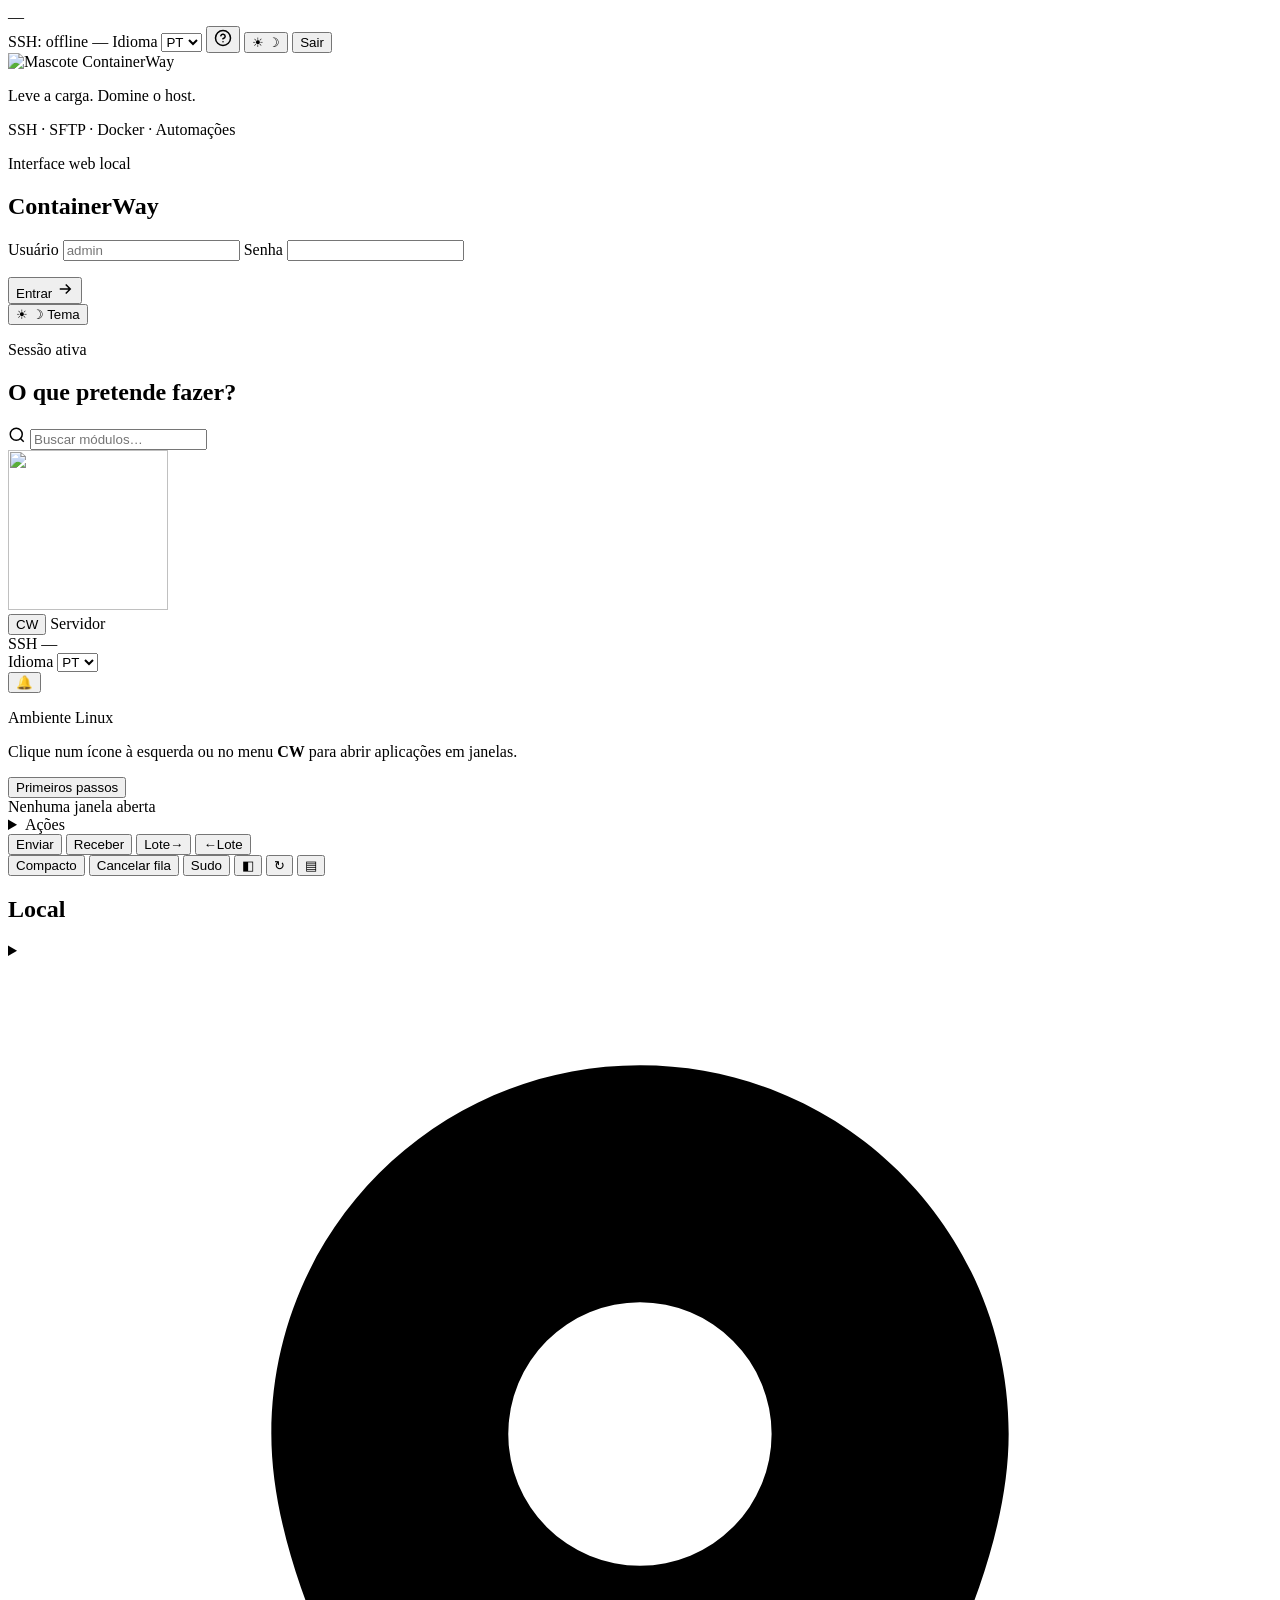
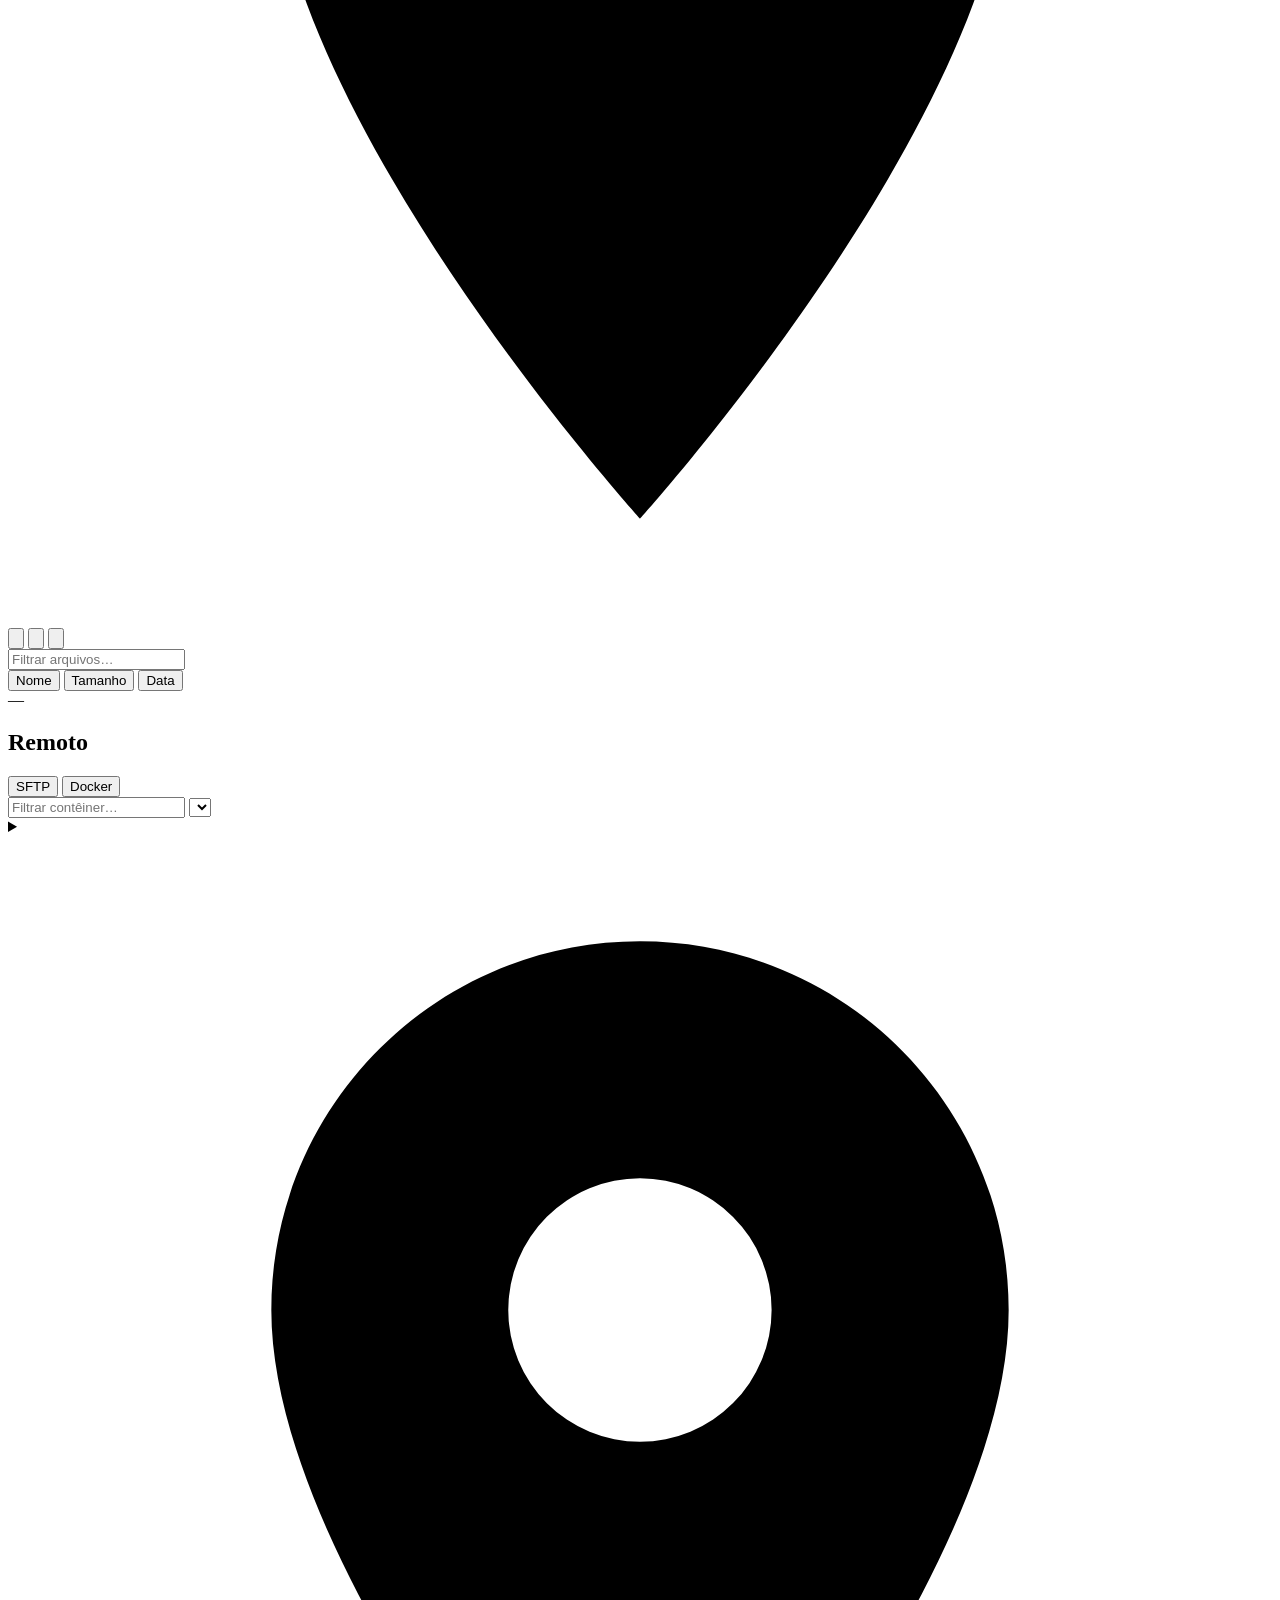
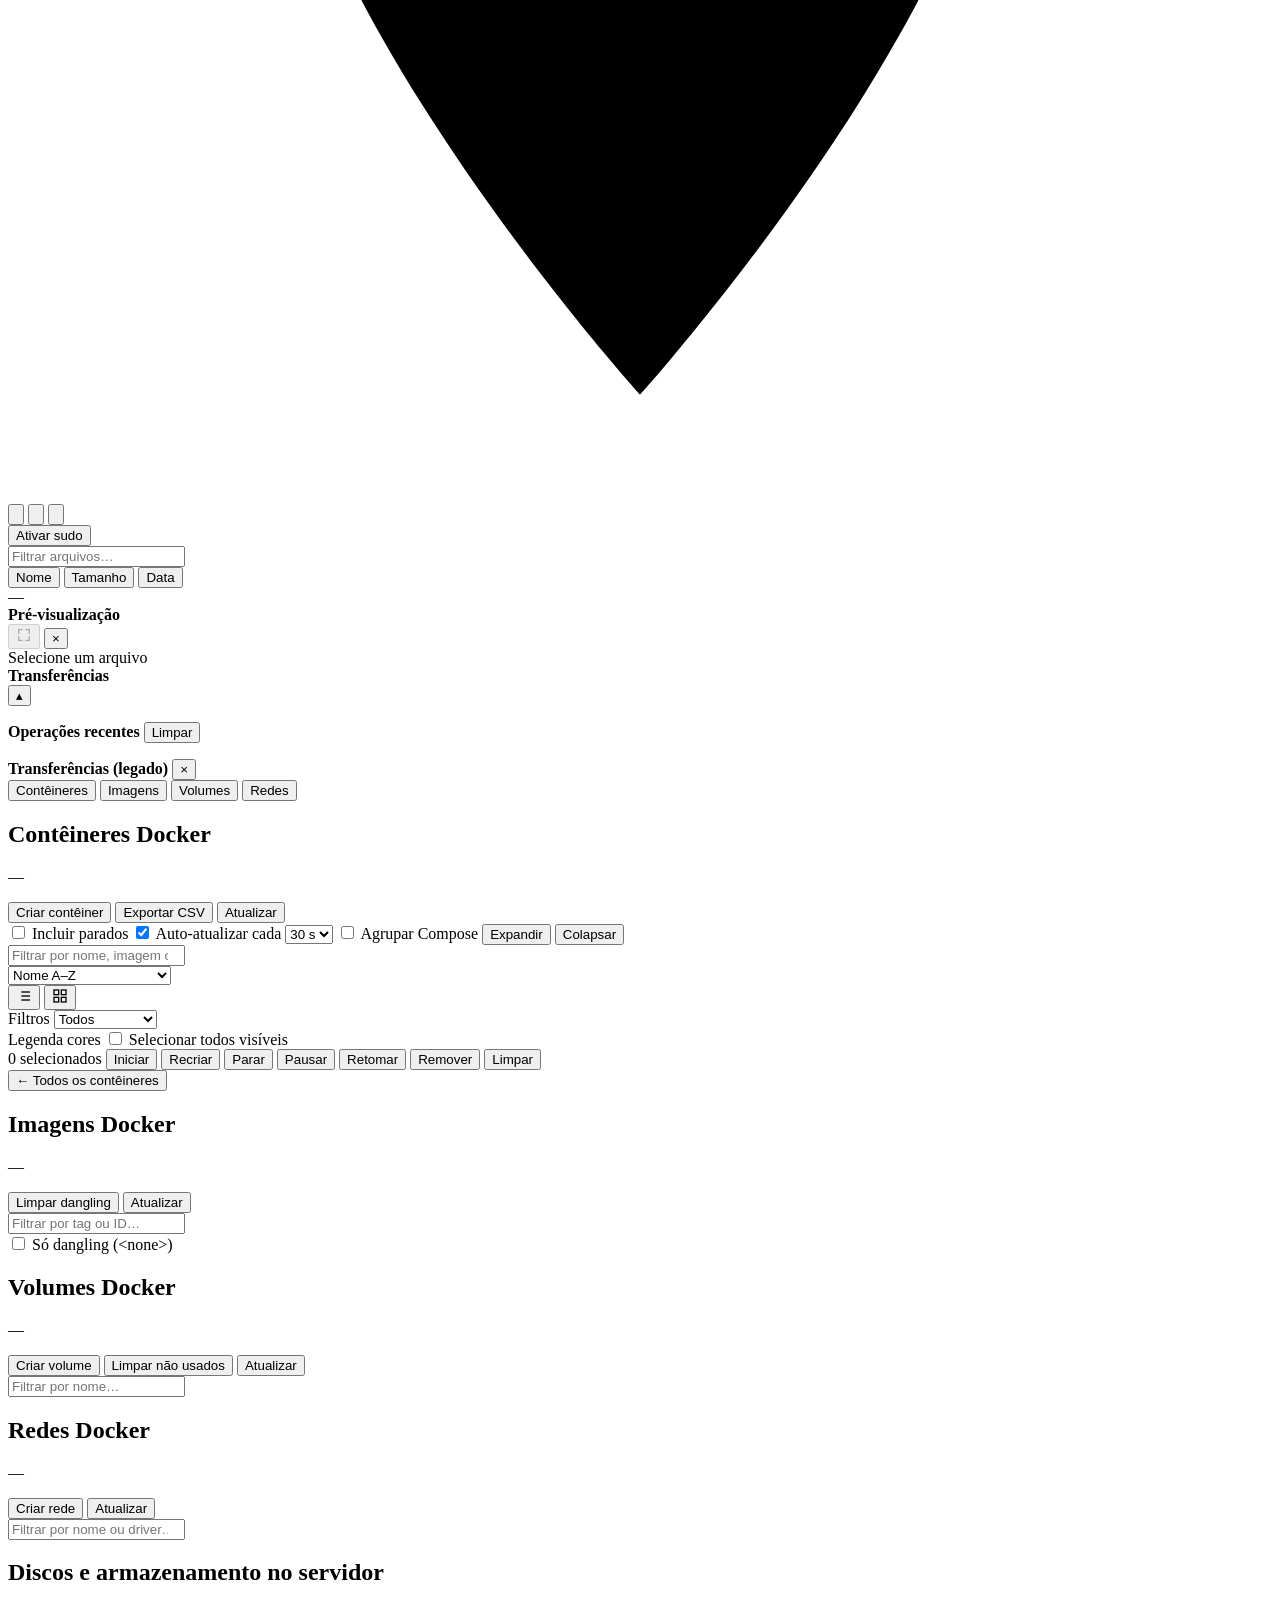
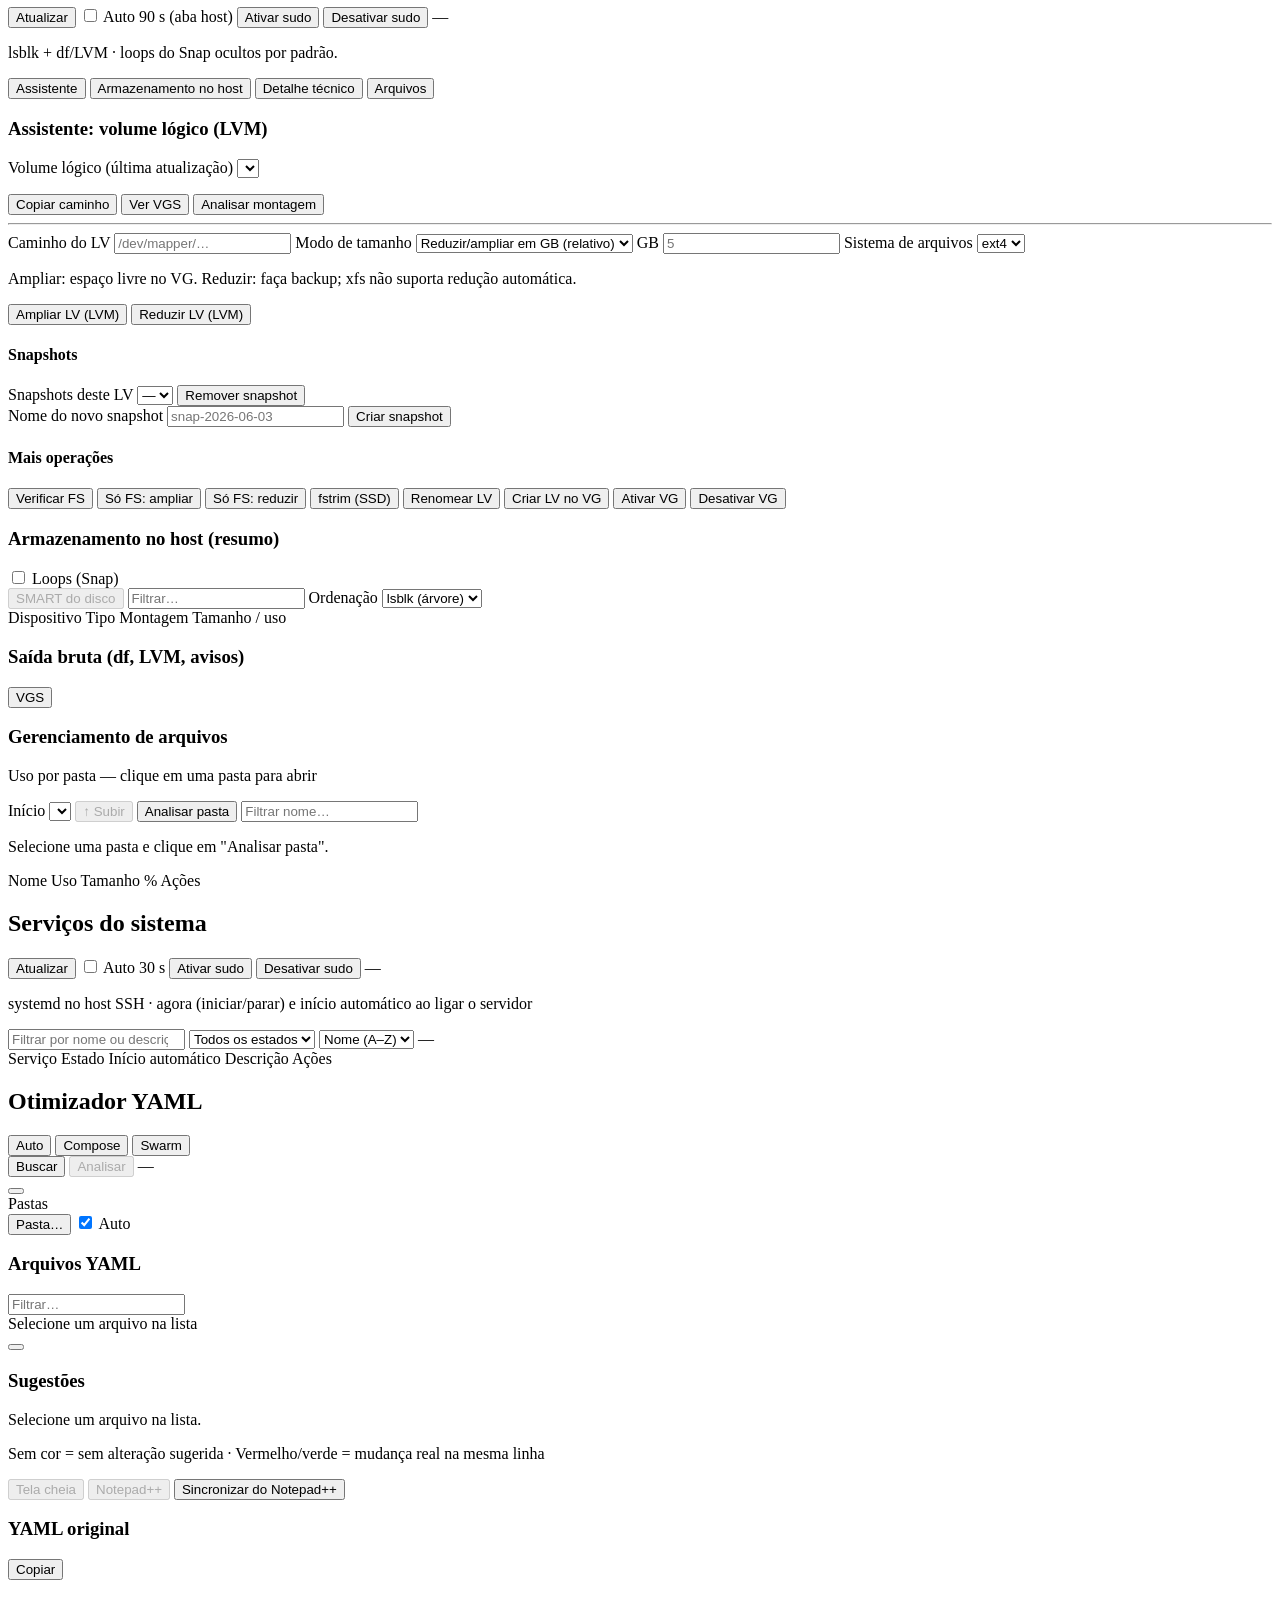
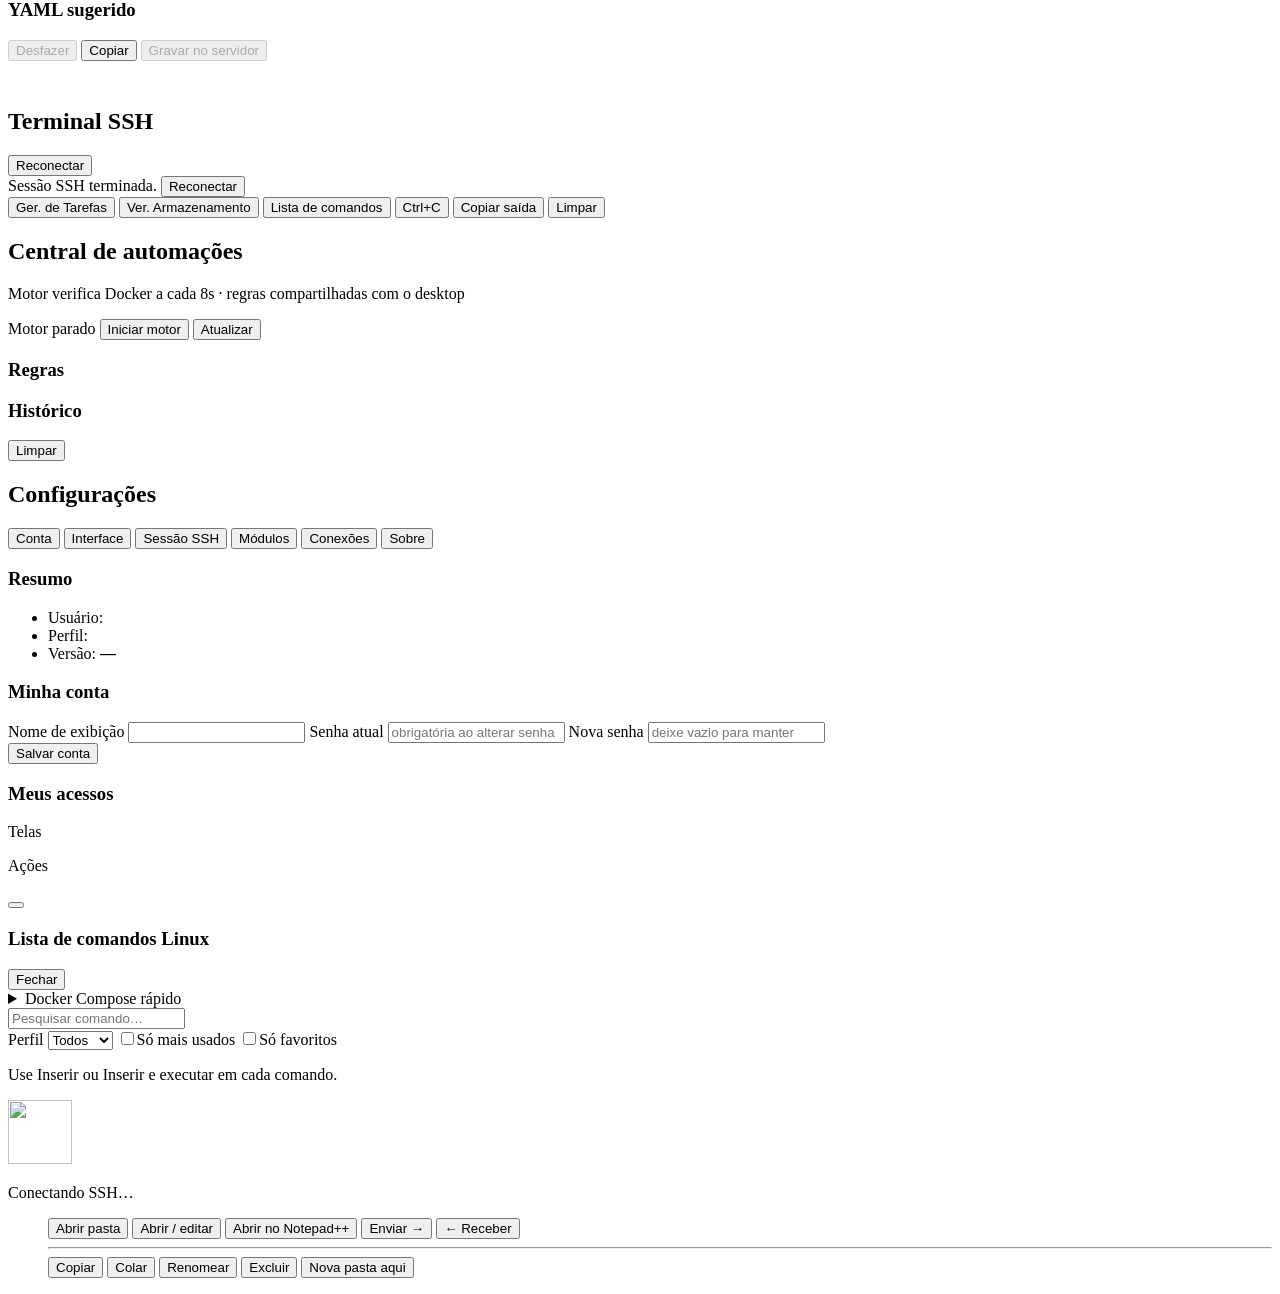
==== commit bf1a6aac: "Adicionar otimizador Compose/Swarm com analise por hardware e diff na web. Inclui API de descoberta/" ====
--- a/internal/webapp/static/index.html
+++ b/internal/webapp/static/index.html
@@ -919,6 +919,158 @@
           </div>
           <pre id="svc-logs-body" class="svc-logs-body code-block" aria-live="polite"></pre>
         </div>
+      </dialog>
+
+      <div id="view-composeopt" class="subview composeopt-module">
+        <div class="subview-body copt-body">
+        <header class="copt-toolbar glass-card" title="Compose e Swarm — otimização de YAML">
+          <div class="copt-toolbar-row copt-toolbar-row--main">
+            <h2 class="copt-screen-title" data-i18n="copt.title">Otimizador YAML</h2>
+            <span id="copt-swarm-badge" class="copt-swarm-badge hidden" aria-live="polite"></span>
+            <div class="copt-mode-tabs" role="tablist" aria-label="Modo de análise">
+              <button type="button" class="copt-mode-tab is-active" data-mode="auto" role="tab" data-i18n="copt.mode.auto">Auto</button>
+              <button type="button" class="copt-mode-tab" data-mode="compose" role="tab" data-i18n="copt.mode.compose">Compose</button>
+              <button type="button" class="copt-mode-tab" data-mode="swarm" role="tab" data-i18n="copt.mode.swarm">Swarm</button>
+            </div>
+            <span class="copt-toolbar-spacer"></span>
+            <button type="button" class="btn btn-primary btn-sm" id="copt-discover" data-i18n="copt.discover">Buscar</button>
+            <button type="button" class="btn btn-ghost btn-sm" id="copt-analyze" data-i18n="copt.analyze" disabled>Analisar</button>
+            <span id="copt-updated" class="copt-updated muted">—</span>
+          </div>
+          <div class="copt-toolbar-row copt-toolbar-row--folders">
+            <button type="button" id="copt-folders-toggle" class="copt-collapse-btn copt-collapse-btn--folders" aria-expanded="true" aria-controls="copt-folders-panel" title=""></button>
+            <div id="copt-folders-panel" class="copt-folders-panel">
+              <span class="copt-label" data-i18n="copt.folders">Pastas</span>
+              <div id="copt-folder-chips" class="copt-folder-chips"></div>
+              <button type="button" class="btn btn-ghost btn-sm" id="copt-pick-folder" data-i18n="copt.pickFolder">Pasta…</button>
+              <label class="copt-auto-scan">
+                <input type="checkbox" id="copt-auto-scan" checked />
+                <span data-i18n="copt.autoScan">Auto</span>
+              </label>
+            </div>
+          </div>
+        </header>
+
+        <div class="copt-workspace">
+          <aside class="copt-panel glass-card">
+            <div class="copt-panel-head">
+              <h3 data-i18n="copt.files">Arquivos YAML</h3>
+              <input type="search" id="copt-file-filter" class="copt-search" data-i18n="copt.filter.ph" data-i18n-mode="placeholder" placeholder="Filtrar…" />
+            </div>
+            <div id="copt-stacks" class="copt-stacks hidden"></div>
+            <div id="copt-file-list" class="copt-file-list cw-scroll" role="list"></div>
+          </aside>
+
+          <div class="copt-main">
+            <div class="copt-strip glass-card">
+              <div id="copt-selected" class="copt-selected-inline muted" data-i18n="copt.pickFile">Selecione um arquivo na lista</div>
+              <section id="copt-host" class="copt-host-inline hidden" aria-live="polite"></section>
+            </div>
+            <section id="copt-findings-wrap" class="copt-findings-wrap glass-card is-collapsed">
+              <div class="copt-findings-head">
+                <button type="button" id="copt-findings-toggle" class="copt-collapse-btn" aria-expanded="false" aria-controls="copt-findings" title=""></button>
+                <h3 data-i18n="copt.findings">Sugestões</h3>
+                <span id="copt-findings-count" class="copt-findings-count hidden"></span>
+                <span id="copt-mode-badge" class="copt-kind-badge hidden"></span>
+              </div>
+              <div id="copt-findings" class="copt-findings cw-scroll muted" data-i18n="copt.findings.empty">Selecione um arquivo na lista.</div>
+            </section>
+            <div class="copt-diff">
+              <div class="copt-diff-meta">
+                <p class="copt-diff-legend muted" data-i18n="copt.diff.legend">Sem cor = sem alteração sugerida · Vermelho/verde = mudança real na mesma linha</p>
+                <div class="copt-diff-tools">
+                  <button type="button" class="btn btn-ghost btn-sm" id="copt-fullscreen" data-i18n="copt.fullscreen" disabled>Tela cheia</button>
+                  <button type="button" class="btn btn-ghost btn-sm" id="copt-notepad" data-i18n="copt.notepad" disabled>Notepad++</button>
+                  <button type="button" class="btn btn-ghost btn-sm hidden" id="copt-sync-external" data-i18n="copt.syncExternal">Sincronizar do Notepad++</button>
+                </div>
+              </div>
+              <div class="copt-pane glass-card copt-pane--orig">
+                <div class="copt-pane-head">
+                  <h3 data-i18n="copt.original">YAML original</h3>
+                  <div class="copt-pane-actions">
+                    <button type="button" class="btn btn-ghost btn-sm" id="copt-copy-orig" data-i18n="copt.copy">Copiar</button>
+                  </div>
+                </div>
+                <pre id="copt-yaml-orig-pre" class="copt-diff-pre cw-scroll" aria-readonly="true"></pre>
+              </div>
+              <div class="copt-pane glass-card copt-pane--opt">
+                <div class="copt-pane-head">
+                  <h3 data-i18n="copt.optimized">YAML sugerido</h3>
+                  <div class="copt-pane-actions">
+                    <button type="button" class="btn btn-ghost btn-sm" id="copt-undo" data-i18n="copt.undo" disabled>Desfazer</button>
+                    <button type="button" class="btn btn-ghost btn-sm" id="copt-copy-opt" data-i18n="copt.copy">Copiar</button>
+                    <button type="button" class="btn btn-primary btn-sm" id="copt-save" data-i18n="copt.save" disabled>Gravar no servidor</button>
+                  </div>
+                </div>
+                <pre id="copt-yaml-opt-pre" class="copt-diff-pre cw-scroll copt-diff-pre--edit" contenteditable="true" spellcheck="false"></pre>
+              </div>
+            </div>
+          </div>
+        </div>
+        </div>
+      </div>
+
+      <dialog id="copt-fullscreen-dialog" class="modal-dialog copt-fullscreen-dialog">
+        <div class="copt-fullscreen-inner">
+          <header class="copt-fullscreen-head">
+            <strong id="copt-fullscreen-title" class="copt-fullscreen-title">—</strong>
+            <div class="copt-pane-actions">
+              <button type="button" class="btn btn-ghost btn-sm" id="copt-fs-notepad" data-i18n="copt.notepad">Notepad++</button>
+              <button type="button" class="btn btn-ghost btn-sm hidden" id="copt-fs-sync-external" data-i18n="copt.syncExternal">Sincronizar do Notepad++</button>
+              <button type="button" class="btn btn-primary btn-sm" id="copt-fs-save" data-i18n="copt.save" disabled>Gravar no servidor</button>
+              <button type="button" class="btn btn-ghost btn-sm" id="copt-fullscreen-close" data-i18n="common.close">Fechar</button>
+            </div>
+          </header>
+          <div class="copt-diff copt-diff--fs">
+            <div class="copt-pane copt-pane--orig">
+              <div class="copt-pane-head">
+                <h3 data-i18n="copt.original">YAML original</h3>
+                <div class="copt-pane-actions">
+                  <button type="button" class="btn btn-ghost btn-sm" id="copt-fs-copy-orig" data-i18n="copt.copy">Copiar</button>
+                </div>
+              </div>
+              <pre id="copt-fs-yaml-orig-pre" class="copt-diff-pre cw-scroll" aria-readonly="true"></pre>
+            </div>
+            <div class="copt-pane copt-pane--opt">
+              <div class="copt-pane-head">
+                <h3 data-i18n="copt.optimized">YAML sugerido</h3>
+                <div class="copt-pane-actions">
+                  <button type="button" class="btn btn-ghost btn-sm" id="copt-fs-undo" data-i18n="copt.undo" disabled>Desfazer</button>
+                  <button type="button" class="btn btn-ghost btn-sm" id="copt-fs-copy-opt" data-i18n="copt.copy">Copiar</button>
+                </div>
+              </div>
+              <pre id="copt-fs-yaml-opt-pre" class="copt-diff-pre cw-scroll copt-diff-pre--edit" contenteditable="true" spellcheck="false"></pre>
+            </div>
+          </div>
+        </div>
+      </dialog>
+
+      <dialog id="copt-save-dialog" class="modal-dialog copt-save-dialog">
+        <div class="modal-form copt-save-form">
+          <h3 data-i18n="copt.save.confirmTitle">Confirmar gravação no servidor</h3>
+          <p id="copt-save-path" class="copt-save-path muted"></p>
+          <p id="copt-save-summary" class="copt-save-summary"></p>
+          <pre id="copt-save-changes" class="copt-save-changes cw-scroll" aria-label="Alterações"></pre>
+          <p class="muted copt-save-hint" data-i18n="copt.save.confirmHint">O arquivo remoto será substituído pelo YAML sugerido. Confirme apenas se tem certeza.</p>
+          <div class="btn-row end">
+            <button type="button" class="btn btn-ghost btn-sm" id="copt-save-cancel" data-i18n="common.cancel">Cancelar</button>
+            <button type="button" class="btn btn-primary btn-sm btn-danger" id="copt-save-ok" data-i18n="copt.save.confirmOk">Sim, gravar no servidor</button>
+          </div>
+        </div>
+      </dialog>
+
+      <dialog id="copt-folder-dialog" class="modal-dialog copt-folder-dialog">
+        <form method="dialog" class="modal-form copt-folder-form">
+          <h3 data-i18n="copt.folderDlg.title">Escolher pasta no servidor</h3>
+          <p class="muted" data-i18n="copt.folderDlg.hint">Navegue e adicione pastas à busca ou busque só nesta pasta.</p>
+          <div class="copt-folder-bc" id="copt-folder-bc" aria-label="Caminho"></div>
+          <div id="copt-folder-dirs" class="copt-folder-dirs cw-scroll"></div>
+          <div class="btn-row end">
+            <button type="button" class="btn btn-ghost btn-sm" id="copt-folder-cancel" data-i18n="common.cancel">Cancelar</button>
+            <button type="button" class="btn btn-ghost btn-sm" id="copt-folder-add" data-i18n="copt.folderDlg.add">Adicionar à busca</button>
+            <button type="button" class="btn btn-primary btn-sm" id="copt-folder-scan" data-i18n="copt.folderDlg.scan">Buscar só aqui</button>
+          </div>
+        </form>
       </dialog>
 
       <div id="view-terminal" class="subview">
@@ -1671,6 +1823,7 @@
   <script src="/terminal-tools.js"></script>
   <script src="/settings.js"></script>
   <script src="/docker-manager.js"></script>
+  <script src="/compose-opt-manager.js"></script>
   <script src="/disks-manager.js"></script>
   <script src="/services-manager.js"></script>
   <script src="/explorer.js"></script>
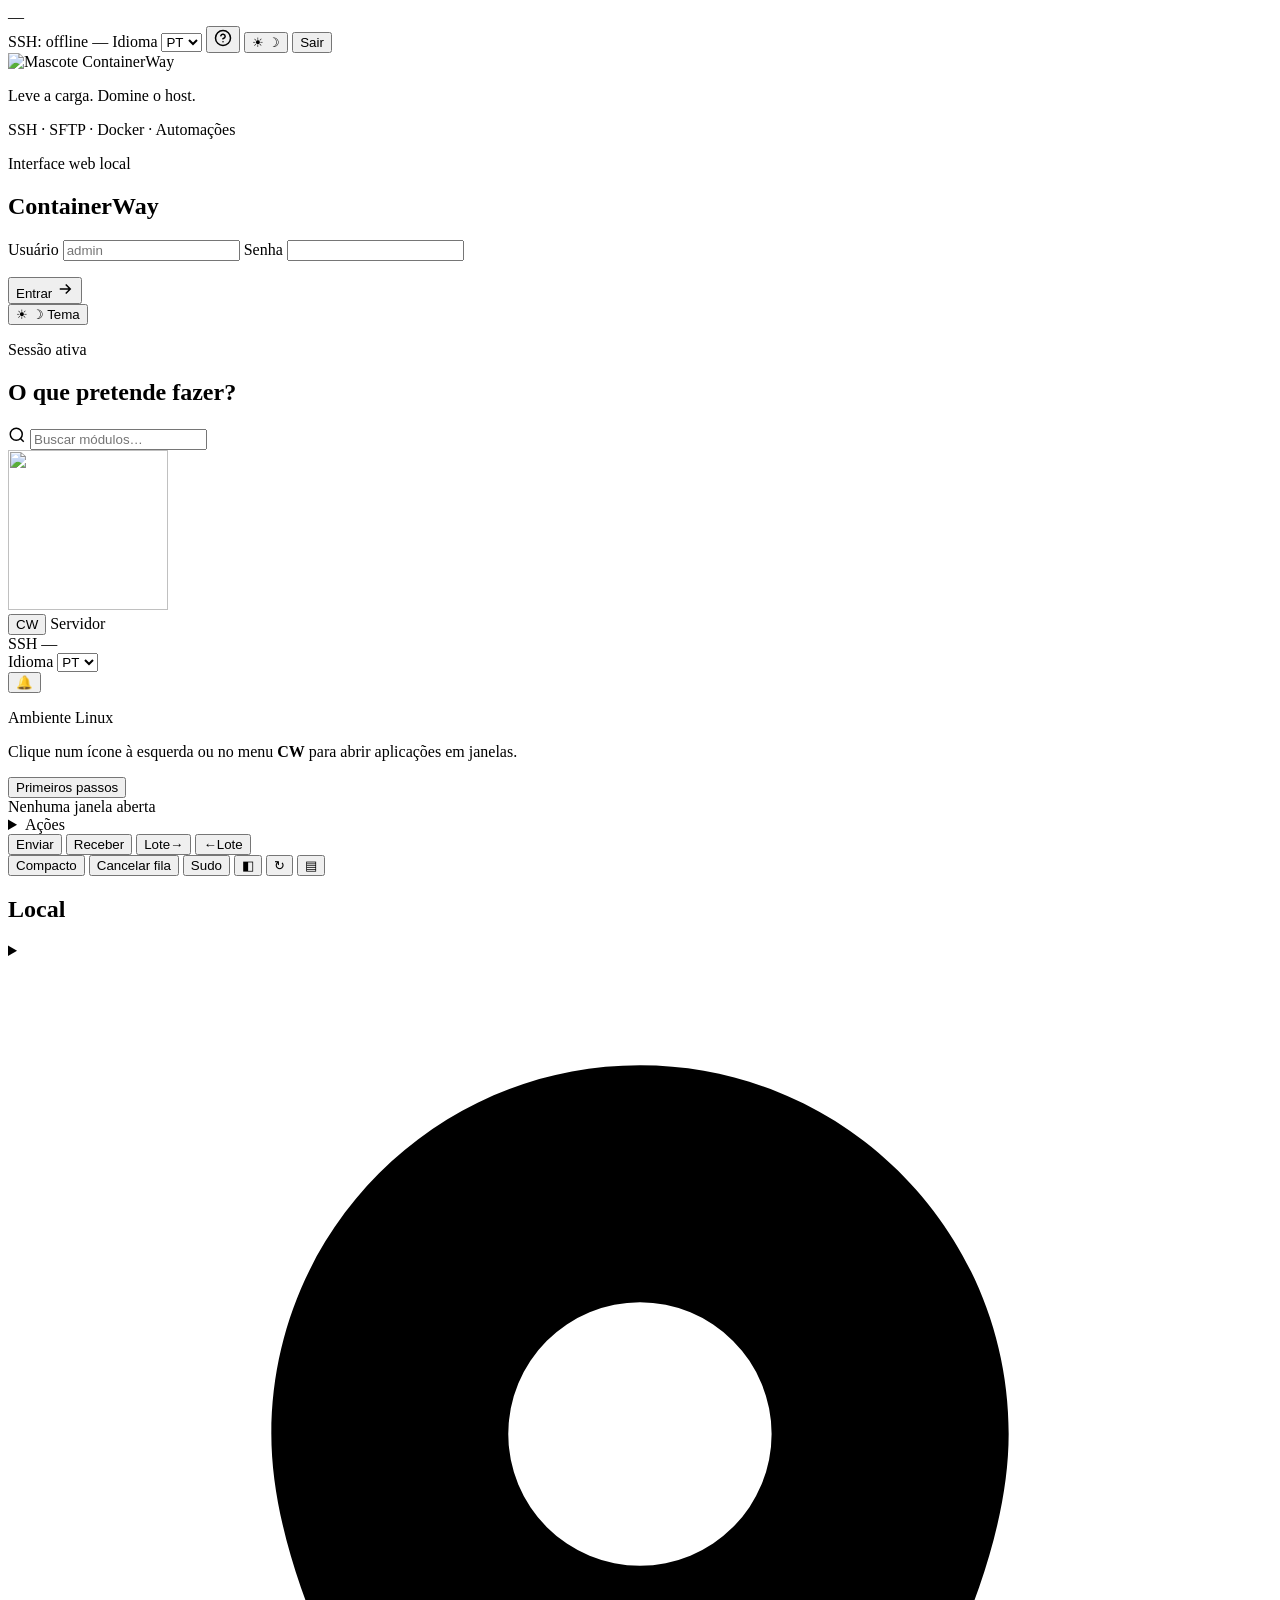
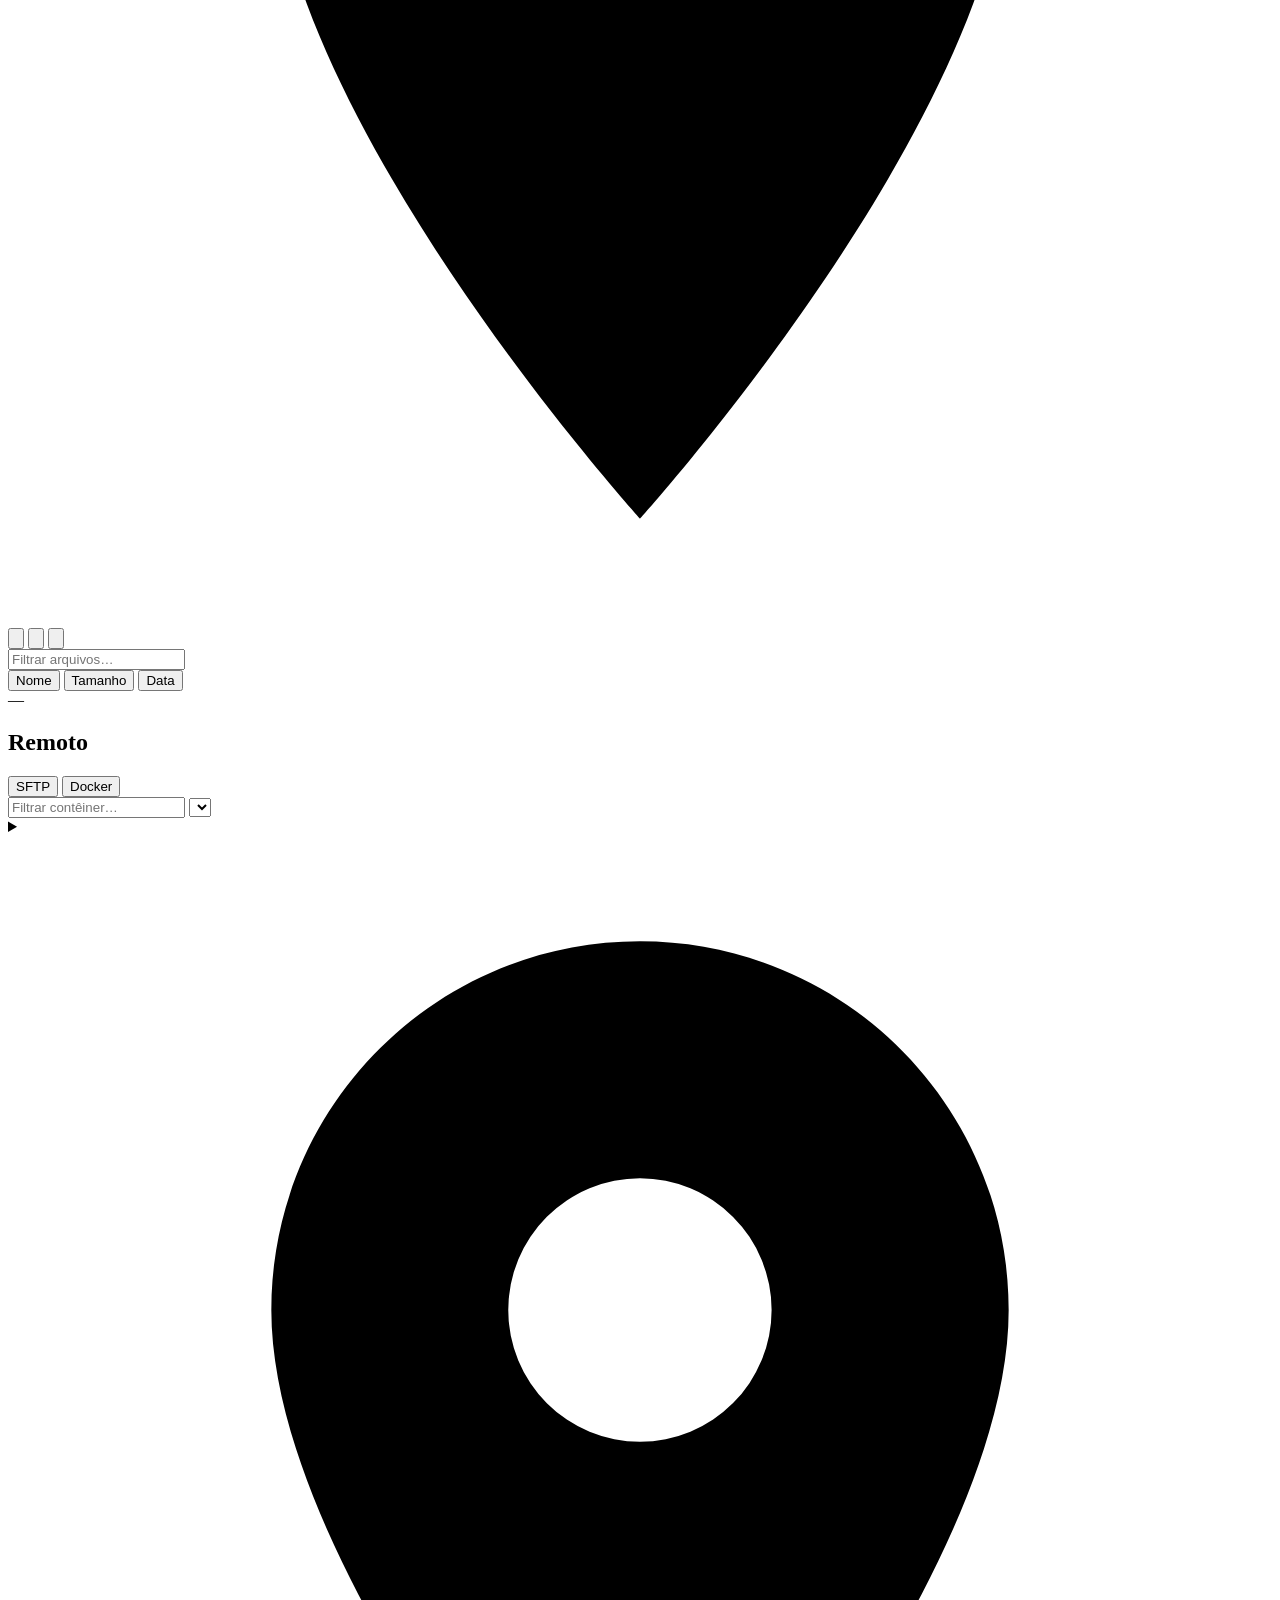
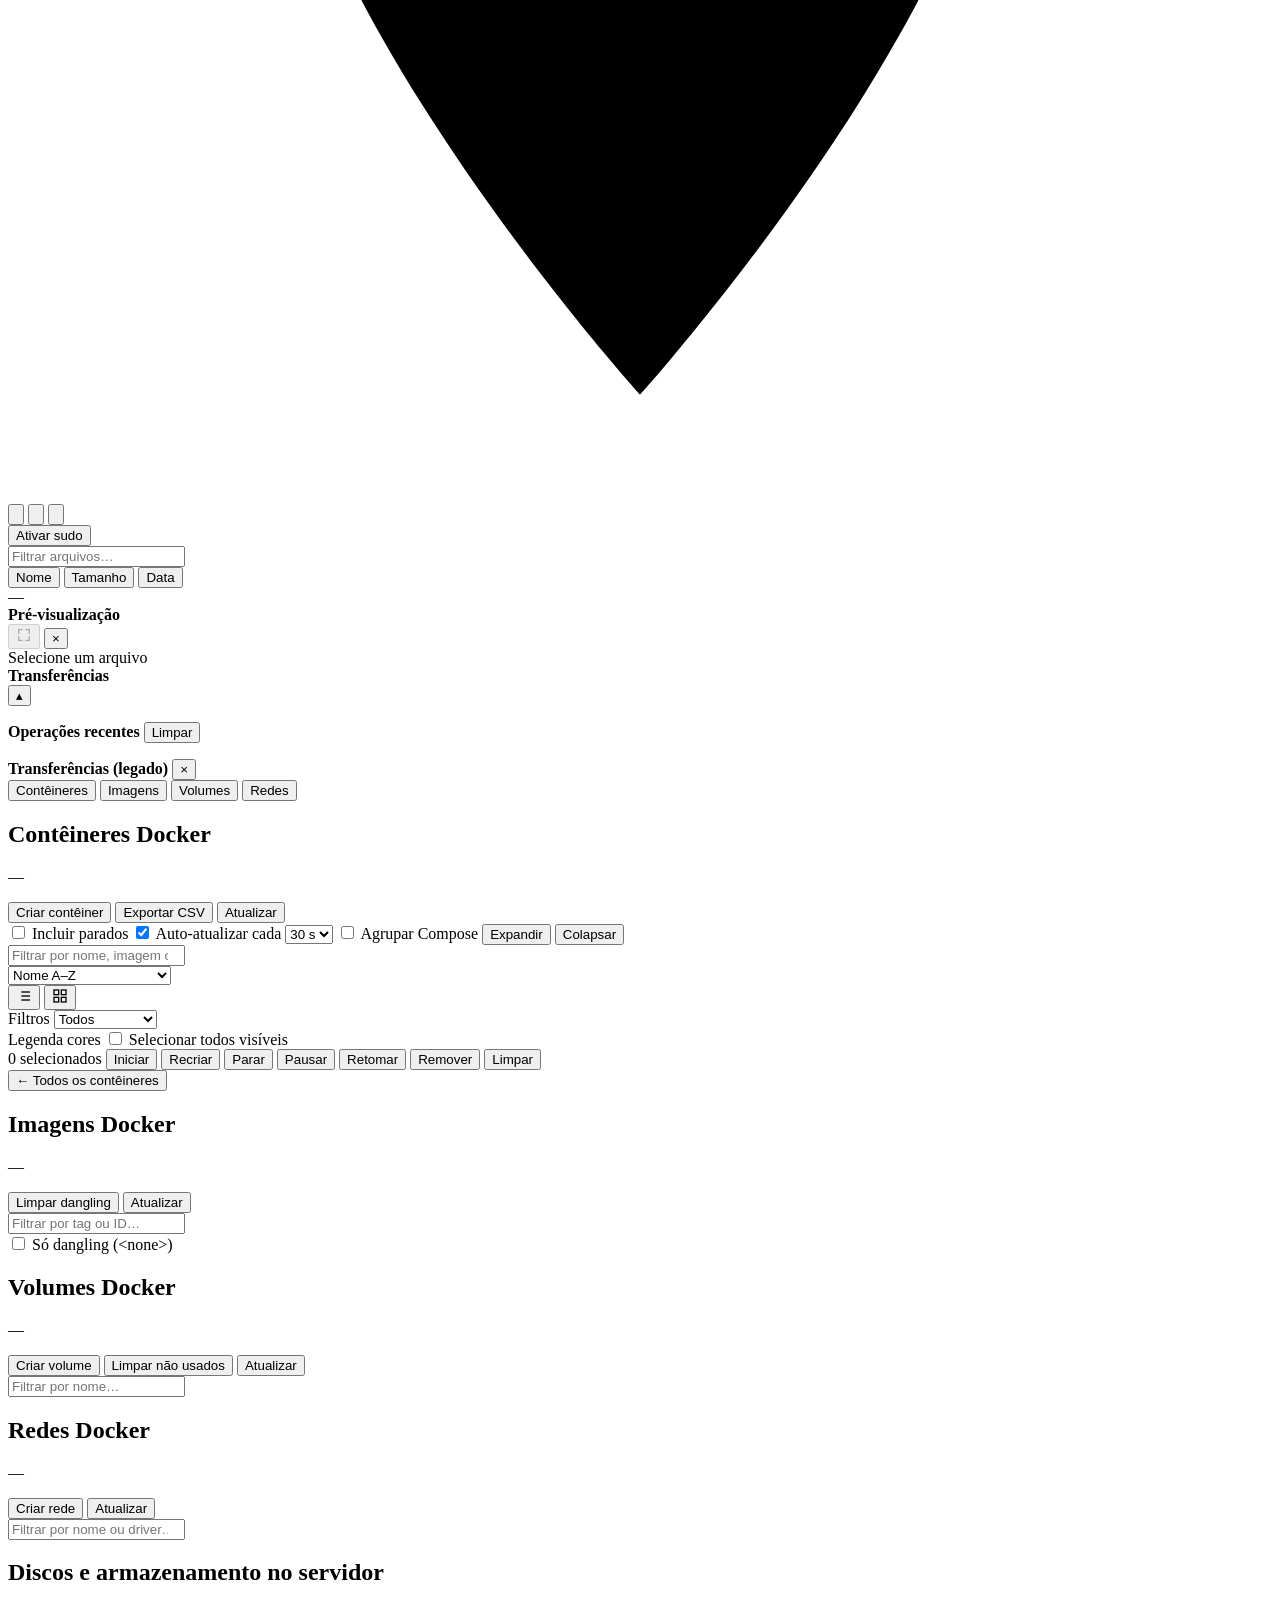
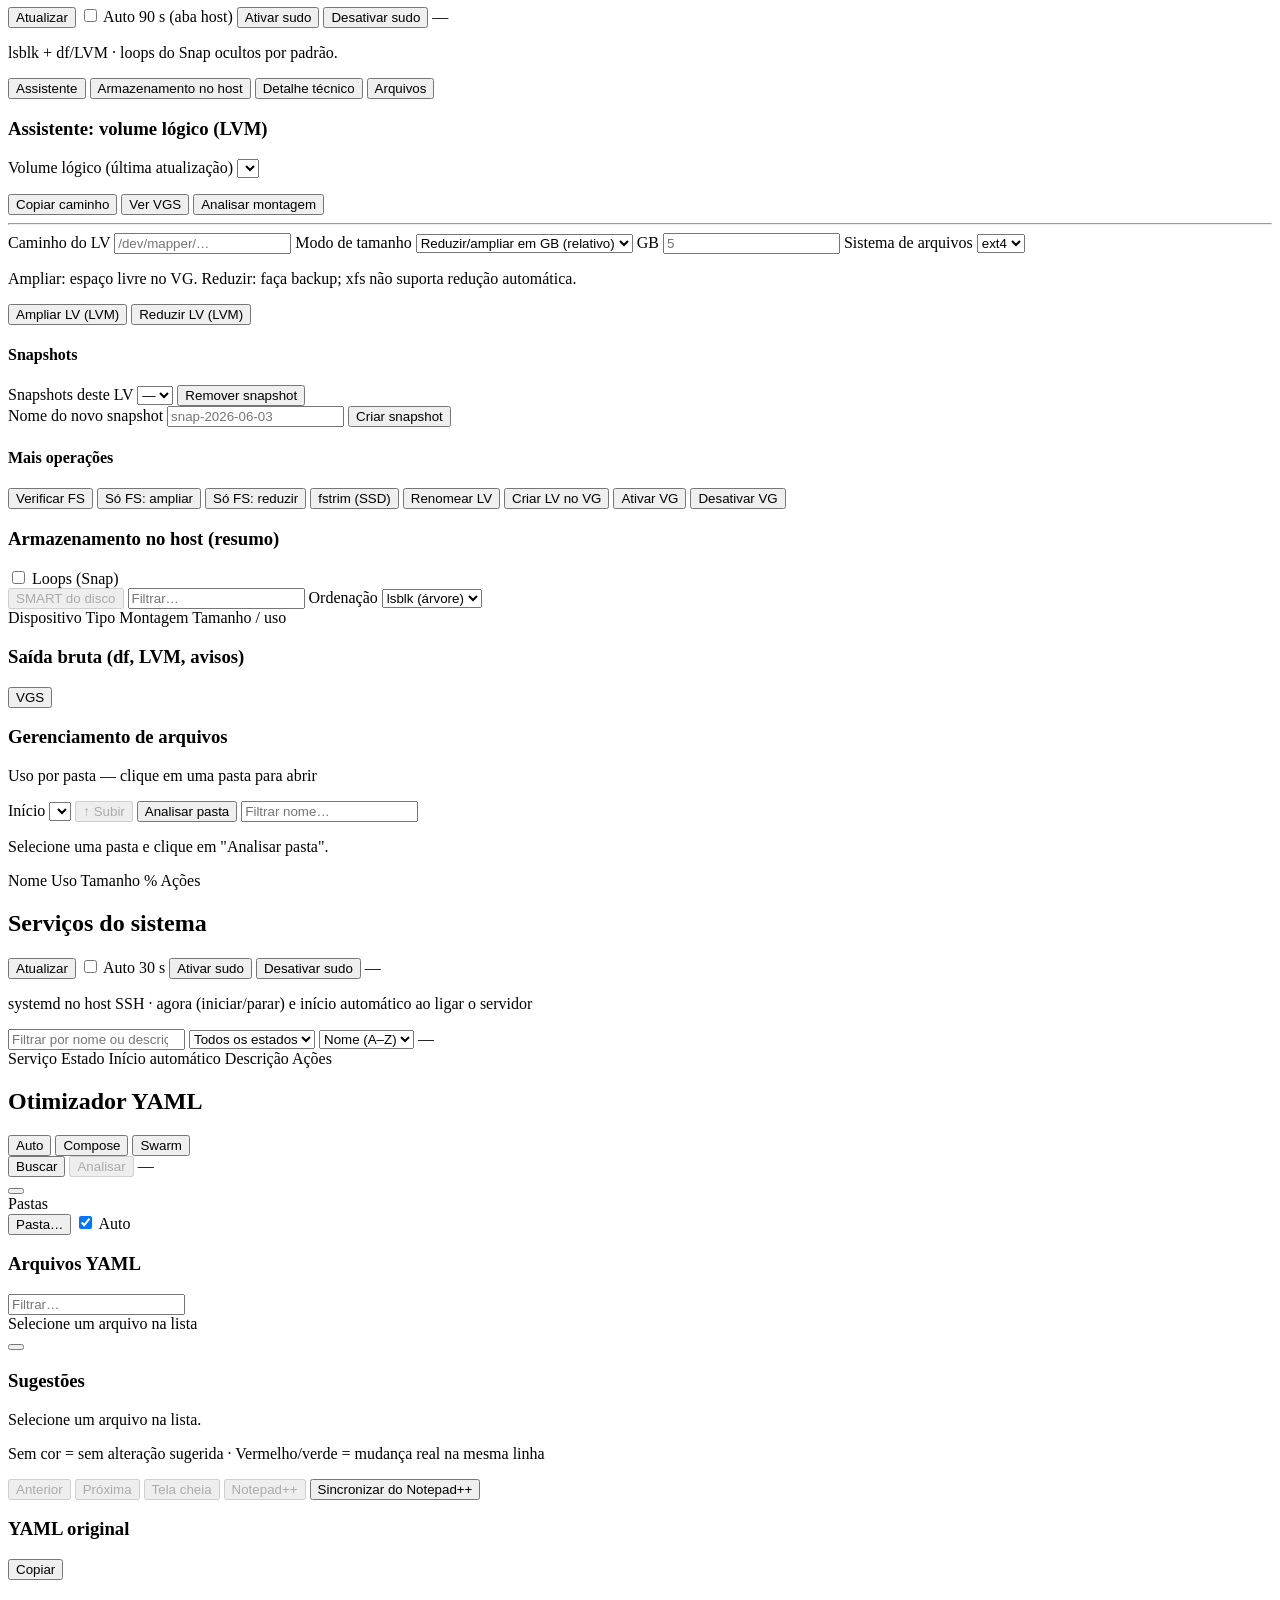
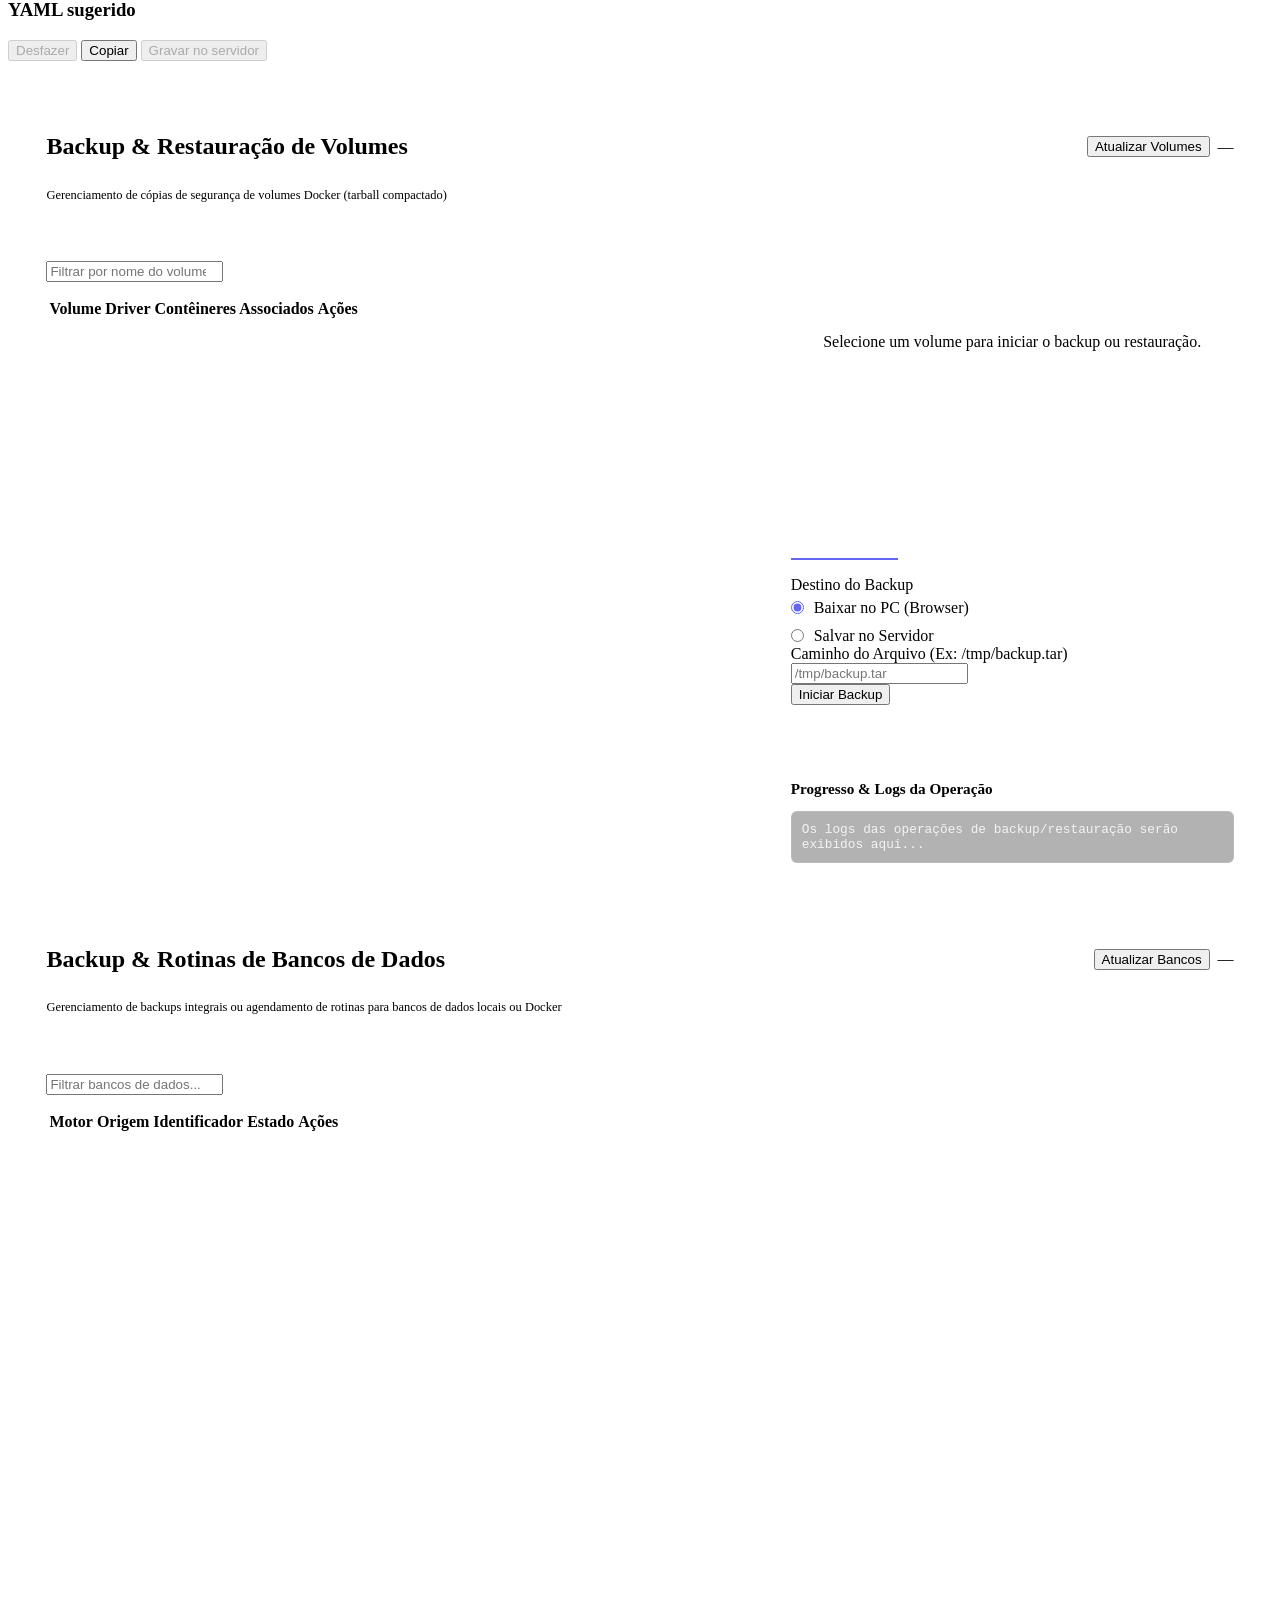
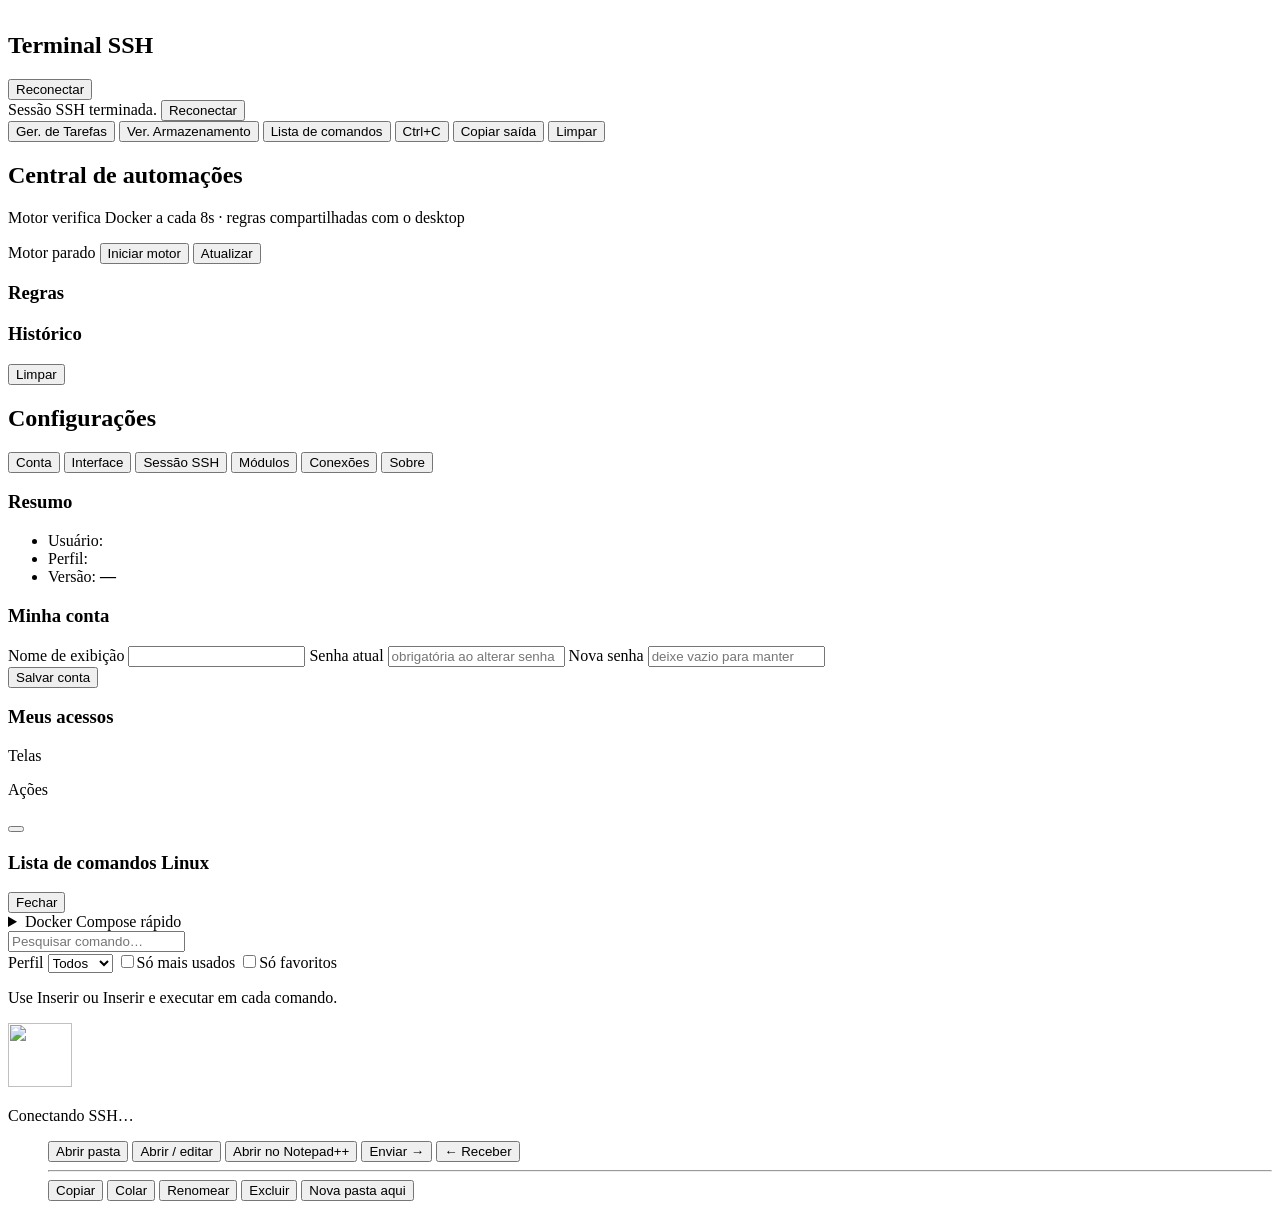
==== commit 96c3748e: "Atualizações do sistema" ====
--- a/internal/webapp/static/index.html
+++ b/internal/webapp/static/index.html
@@ -122,6 +122,7 @@
                 <label class="field">Nome do perfil<input type="text" id="ssh-name" placeholder="ex.: VM 63" required /></label>
                 <div class="field-row">
                   <label class="field">Host<input type="text" id="ssh-host" required placeholder="10.0.1.63" /></label>
+                  <label class="field">Porta<input type="text" id="ssh-port" placeholder="22" value="22" /></label>
                   <label class="field">Usuário<input type="text" id="ssh-user" required /></label>
                 </div>
                 <label class="field">Senha<input type="password" id="ssh-pass" autocomplete="current-password" /></label>
@@ -966,6 +967,7 @@
               <div id="copt-selected" class="copt-selected-inline muted" data-i18n="copt.pickFile">Selecione um arquivo na lista</div>
               <section id="copt-host" class="copt-host-inline hidden" aria-live="polite"></section>
             </div>
+            <section id="copt-alert-banner" class="copt-alert-banner glass-card hidden" role="alert" aria-live="polite"></section>
             <section id="copt-findings-wrap" class="copt-findings-wrap glass-card is-collapsed">
               <div class="copt-findings-head">
                 <button type="button" id="copt-findings-toggle" class="copt-collapse-btn" aria-expanded="false" aria-controls="copt-findings" title=""></button>
@@ -979,6 +981,9 @@
               <div class="copt-diff-meta">
                 <p class="copt-diff-legend muted" data-i18n="copt.diff.legend">Sem cor = sem alteração sugerida · Vermelho/verde = mudança real na mesma linha</p>
                 <div class="copt-diff-tools">
+                  <button type="button" class="btn btn-ghost btn-sm" id="copt-diff-prev" data-i18n="copt.diff.prev" disabled title="">Anterior</button>
+                  <button type="button" class="btn btn-ghost btn-sm" id="copt-diff-next" data-i18n="copt.diff.next" disabled title="">Próxima</button>
+                  <span id="copt-diff-nav-label" class="copt-diff-nav-label muted hidden" aria-live="polite"></span>
                   <button type="button" class="btn btn-ghost btn-sm" id="copt-fullscreen" data-i18n="copt.fullscreen" disabled>Tela cheia</button>
                   <button type="button" class="btn btn-ghost btn-sm" id="copt-notepad" data-i18n="copt.notepad" disabled>Notepad++</button>
                   <button type="button" class="btn btn-ghost btn-sm hidden" id="copt-sync-external" data-i18n="copt.syncExternal">Sincronizar do Notepad++</button>
@@ -1072,6 +1077,780 @@
           </div>
         </form>
       </dialog>
+
+      <div id="view-volbackup" class="subview volbackup-module">
+        <style>
+          #view-volbackup.subview.active {
+            display: flex;
+            flex-direction: column;
+            min-height: 0;
+            padding-top: 1.15rem;
+            box-sizing: border-box;
+            overflow: hidden;
+          }
+          #view-volbackup > .subview-body {
+            display: flex;
+            flex-direction: column;
+            gap: 0.45rem;
+            min-height: 0;
+            flex: 1;
+            overflow: hidden;
+            padding: 0 1.15rem 1.15rem;
+          }
+          .volbackup-layout {
+            display: grid;
+            grid-template-columns: 1.2fr 0.8fr;
+            gap: 20px;
+            margin-top: 0.45rem;
+            align-items: start;
+          }
+          .volbackup-panel-card {
+            padding: 20px;
+          }
+          .volbackup-top-bar {
+            padding: 0.75rem 1.25rem;
+            display: flex;
+            flex-direction: column;
+            gap: 0.25rem;
+          }
+          .volbackup-top-compact {
+            display: flex;
+            align-items: center;
+            justify-content: space-between;
+            gap: 0.45rem 0.65rem;
+            flex-wrap: wrap;
+          }
+          .volbackup-top-primary {
+            display: flex;
+            align-items: center;
+            gap: 0.4rem;
+            min-width: 0;
+          }
+          .volbackup-top-actions {
+            display: flex;
+            align-items: center;
+            gap: 0.5rem;
+            flex-shrink: 0;
+          }
+          .volbackup-meta {
+            font-size: 0.78rem;
+            margin-top: 0.2rem;
+          }
+          .volbackup-left {
+            display: flex;
+            flex-direction: column;
+            gap: 15px;
+            padding: 20px;
+            min-height: 500px;
+          }
+          .volbackup-right {
+            display: flex;
+            flex-direction: column;
+            gap: 20px;
+          }
+          .volbackup-table-wrap {
+            flex: 1;
+            max-height: 550px;
+            overflow-y: auto;
+          }
+          .volbackup-table tbody tr {
+            cursor: pointer;
+            transition: background 0.2s ease;
+          }
+          .volbackup-table tbody tr:hover {
+            background: rgba(255, 255, 255, 0.04);
+          }
+          .volbackup-table tbody tr.selected {
+            background: rgba(255, 255, 255, 0.08);
+            border-left: 3px solid var(--accent, #6366f1);
+          }
+          .volbackup-hint-card {
+            display: flex;
+            align-items: center;
+            justify-content: center;
+            height: 200px;
+            text-align: center;
+            border: 1px dashed rgba(255, 255, 255, 0.15);
+          }
+          .volbackup-selected-title {
+            font-size: 1.15rem;
+            font-weight: 700;
+            color: var(--accent, #6366f1);
+            margin-bottom: 10px;
+            border-bottom: 1px solid rgba(255, 255, 255, 0.1);
+            padding-bottom: 10px;
+          }
+          .volbackup-tabs {
+            display: flex;
+            gap: 5px;
+            border-bottom: 1px solid rgba(255, 255, 255, 0.1);
+            margin-bottom: 15px;
+          }
+          .volbackup-tab {
+            background: none;
+            border: none;
+            color: rgba(255, 255, 255, 0.6);
+            padding: 10px 15px;
+            cursor: pointer;
+            font-weight: 500;
+            transition: all 0.2s ease;
+            border-bottom: 2px solid transparent;
+          }
+          .volbackup-tab:hover {
+            color: #fff;
+          }
+          .volbackup-tab.active {
+            color: #fff;
+            border-bottom: 2px solid var(--accent, #6366f1);
+          }
+          .volbackup-tab-content {
+            display: none;
+          }
+          .volbackup-tab-content.active {
+            display: block;
+          }
+          .radio-group {
+            display: flex;
+            flex-direction: column;
+            gap: 10px;
+            margin-top: 5px;
+          }
+          .radio-row {
+            display: flex;
+            align-items: center;
+            gap: 10px;
+            cursor: pointer;
+          }
+          .radio-row input[type="radio"] {
+            width: auto;
+            height: auto;
+            padding: 0;
+            margin: 0;
+            background: none;
+            border: none;
+            accent-color: var(--accent, #6366f1);
+          }
+          .btn-block {
+            width: 100%;
+          }
+          .volbackup-logs-card {
+            padding: 20px;
+            flex: 1;
+          }
+          .volbackup-logs-card h3 {
+            font-size: 0.95rem;
+            font-weight: 600;
+            margin-bottom: 10px;
+          }
+          #volbackup-logs {
+            max-height: 250px;
+            overflow-y: auto;
+            font-family: 'JetBrains Mono', monospace;
+            font-size: 0.8rem;
+            background: rgba(0, 0, 0, 0.3);
+            border: 1px solid rgba(255, 255, 255, 0.1);
+            padding: 10px;
+            border-radius: 6px;
+            white-space: pre-wrap;
+            color: rgba(255, 255, 255, 0.85);
+          }
+          .vol-container-badge {
+            display: inline-block;
+            padding: 2px 6px;
+            border-radius: 4px;
+            font-size: 0.75rem;
+            font-weight: 500;
+            margin: 2px;
+          }
+          .vol-container-badge.running {
+            background: rgba(16, 185, 129, 0.15);
+            color: #10b981;
+            border: 1px solid rgba(16, 185, 129, 0.3);
+          }
+          .vol-container-badge.stopped {
+            background: rgba(239, 68, 68, 0.15);
+            color: #ef4444;
+            border: 1px solid rgba(239, 68, 68, 0.3);
+          }
+        </style>
+        <div class="subview-body">
+          <header class="volbackup-top-bar glass-card">
+            <div class="volbackup-top-compact">
+              <div class="volbackup-top-primary">
+                <h2 class="volbackup-screen-title" data-i18n="volbackup.title">Backup & Restauração de Volumes</h2>
+              </div>
+              <div class="volbackup-top-actions">
+                <button type="button" class="btn btn-primary btn-sm" id="volbackup-refresh" data-i18n="volbackup.refresh">Atualizar Volumes</button>
+                <span id="volbackup-updated-at" class="volbackup-updated muted">—</span>
+              </div>
+            </div>
+            <p class="volbackup-meta muted" data-i18n="volbackup.meta">Gerenciamento de cópias de segurança de volumes Docker (tarball compactado)</p>
+          </header>
+
+          <div class="volbackup-layout">
+            <div class="volbackup-left glass-card">
+              <div class="panel-search">
+                <input type="search" id="volbackup-filter" class="panel-filter" placeholder="Filtrar por nome do volume..." data-i18n="volbackup.filter.ph" data-i18n-mode="placeholder" />
+              </div>
+              <div class="volbackup-table-wrap cw-scroll">
+                <table class="data-table volbackup-table">
+                  <thead>
+                    <tr>
+                      <th data-i18n="volbackup.col.name">Volume</th>
+                      <th data-i18n="volbackup.col.driver">Driver</th>
+                      <th data-i18n="volbackup.col.containers">Contêineres Associados</th>
+                      <th data-i18n="volbackup.col.actions">Ações</th>
+                    </tr>
+                  </thead>
+                  <tbody id="volbackup-list">
+                    <!-- Dinâmico -->
+                  </tbody>
+                </table>
+              </div>
+            </div>
+
+            <div class="volbackup-right">
+              <div id="volbackup-select-hint" class="volbackup-hint-card glass-card">
+                <p class="muted" data-i18n="volbackup.panel.selectVolume">Selecione um volume para iniciar o backup ou restauração.</p>
+              </div>
+
+              <div id="volbackup-panel-card" class="volbackup-panel-card glass-card hidden">
+                <h3 id="volbackup-selected-title" class="volbackup-selected-title"></h3>
+                
+                <div class="volbackup-tabs">
+                  <button type="button" class="volbackup-tab active" data-tab="backup" data-i18n="volbackup.backup.title">Criar Backup</button>
+                  <button type="button" class="volbackup-tab" data-tab="restore" data-i18n="volbackup.restore.title">Restaurar Backup</button>
+                </div>
+
+                <!-- Aba de Backup -->
+                <div id="volbackup-tab-backup" class="volbackup-tab-content active">
+                  <form id="volbackup-form-backup" class="form-stack">
+                    <div class="field">
+                      <span data-i18n="volbackup.backup.dest">Destino do Backup</span>
+                      <div class="radio-group">
+                        <label class="radio-row">
+                          <input type="radio" name="backupDestType" value="download" checked />
+                          <span data-i18n="volbackup.backup.dest.download">Baixar no PC (Browser)</span>
+                        </label>
+                        <label class="radio-row">
+                          <input type="radio" name="backupDestType" value="ssh" />
+                          <span data-i18n="volbackup.backup.dest.ssh">Salvar no Servidor</span>
+                        </label>
+                      </div>
+                    </div>
+
+                    <div id="volbackup-backup-path-container" class="field hidden">
+                      <span data-i18n="volbackup.backup.path">Caminho do Arquivo (Ex: /tmp/backup.tar)</span>
+                      <input type="text" id="volbackup-backup-path" placeholder="/tmp/backup.tar" />
+                    </div>
+
+                    <div class="btn-row">
+                      <button type="submit" class="btn btn-primary btn-glow" id="btn-run-backup" data-i18n="volbackup.backup.btn">Iniciar Backup</button>
+                    </div>
+                  </form>
+                </div>
+
+                <!-- Aba de Restauração -->
+                <div id="volbackup-tab-restore" class="volbackup-tab-content">
+                  <form id="volbackup-form-restore" class="form-stack">
+                    <div class="field">
+                      <span data-i18n="volbackup.restore.source">Origem do Backup</span>
+                      <div class="radio-group">
+                        <label class="radio-row">
+                          <input type="radio" name="restoreSourceType" value="upload" checked />
+                          <span data-i18n="volbackup.restore.source.upload">Enviar do PC (Upload)</span>
+                        </label>
+                        <label class="radio-row">
+                          <input type="radio" name="restoreSourceType" value="ssh" />
+                          <span data-i18n="volbackup.restore.source.ssh">Carregar do Servidor</span>
+                        </label>
+                      </div>
+                    </div>
+
+                    <div id="volbackup-restore-path-container" class="field hidden">
+                      <span data-i18n="volbackup.restore.path">Caminho do Arquivo (.tar)</span>
+                      <input type="text" id="volbackup-restore-path" placeholder="/tmp/backup.tar" />
+                    </div>
+
+                    <div id="volbackup-restore-file-container" class="field">
+                      <span data-i18n="volbackup.restore.file">Escolher Arquivo</span>
+                      <input type="file" id="volbackup-restore-file" accept=".tar" />
+                    </div>
+
+                    <div class="btn-row">
+                      <button type="submit" class="btn btn-primary btn-glow" id="btn-run-restore" data-i18n="volbackup.restore.btn">Iniciar Restauração</button>
+                    </div>
+                  </form>
+                </div>
+              </div>
+
+              <!-- Terminal de Logs -->
+              <div class="volbackup-logs-card glass-card">
+                <h3 data-i18n="volbackup.logs.title">Progresso & Logs da Operação</h3>
+                <pre id="volbackup-logs" class="code-block" data-i18n="volbackup.logs.placeholder">Os logs das operações de backup/restauração serão exibidos aqui...</pre>
+              </div>
+            </div>
+          </div>
+        </div>
+      </div>
+
+      <div id="view-dbbackup" class="subview dbbackup-module">
+        <style>
+          #view-dbbackup.subview.active {
+            display: flex;
+            flex-direction: column;
+            min-height: 0;
+            padding-top: 1.15rem;
+            box-sizing: border-box;
+            overflow: hidden;
+          }
+          #view-dbbackup > .subview-body {
+            display: flex;
+            flex-direction: column;
+            gap: 0.45rem;
+            min-height: 0;
+            flex: 1;
+            overflow: hidden;
+            padding: 0 1.15rem 1.15rem;
+          }
+          .dbbackup-layout {
+            display: grid;
+            grid-template-columns: 1fr 1fr;
+            gap: 20px;
+            margin-top: 0.45rem;
+            align-items: start;
+            min-height: 0;
+            flex: 1;
+            overflow: hidden;
+            transition: grid-template-columns 0.25s var(--ease-smooth);
+          }
+          .dbbackup-layout.no-selection {
+            grid-template-columns: 1fr;
+          }
+          .dbbackup-layout.no-selection .dbbackup-right {
+            display: none;
+          }
+          .dbbackup-panel-card {
+            padding: 20px;
+            display: flex;
+            flex-direction: column;
+            min-height: 0;
+            max-height: 100%;
+            overflow-y: auto;
+          }
+          .dbbackup-top-bar {
+            padding: 0.75rem 1.25rem;
+            display: flex;
+            flex-direction: column;
+            gap: 0.25rem;
+          }
+          .dbbackup-top-compact {
+            display: flex;
+            align-items: center;
+            justify-content: space-between;
+            gap: 0.45rem 0.65rem;
+            flex-wrap: wrap;
+          }
+          .dbbackup-top-primary {
+            display: flex;
+            align-items: center;
+            gap: 0.4rem;
+            min-width: 0;
+          }
+          .dbbackup-top-actions {
+            display: flex;
+            align-items: center;
+            gap: 0.5rem;
+            flex-shrink: 0;
+          }
+          .dbbackup-meta {
+            font-size: 0.78rem;
+            margin-top: 0.2rem;
+          }
+          .dbbackup-left {
+            display: flex;
+            flex-direction: column;
+            gap: 15px;
+            padding: 20px;
+            min-height: 500px;
+            max-height: 100%;
+            overflow: hidden;
+          }
+          .dbbackup-right {
+            display: flex;
+            flex-direction: column;
+            gap: 20px;
+            min-height: 0;
+            max-height: 100%;
+            overflow: hidden;
+            animation: cw-surface-in 0.24s var(--ease-smooth) both;
+          }
+          .dbbackup-table-wrap {
+            flex: 1;
+            overflow-y: auto;
+          }
+          .dbbackup-table tbody tr {
+            cursor: pointer;
+            transition: background 0.2s ease;
+          }
+          .dbbackup-table tbody tr:hover {
+            background: rgba(255, 255, 255, 0.04);
+          }
+          .dbbackup-table tbody tr.selected {
+            background: rgba(255, 255, 255, 0.08);
+            border-left: 3px solid var(--accent, #6366f1);
+          }
+          .dbbackup-hint-card {
+            display: flex;
+            align-items: center;
+            justify-content: center;
+            height: 200px;
+            text-align: center;
+            border: 1px dashed rgba(255, 255, 255, 0.15);
+          }
+          .dbbackup-selected-title {
+            font-size: 1.15rem;
+            font-weight: 700;
+            color: var(--accent, #6366f1);
+            margin-bottom: 10px;
+            border-bottom: 1px solid rgba(255, 255, 255, 0.1);
+            padding-bottom: 10px;
+          }
+          .dbbackup-tabs {
+            display: flex;
+            gap: 5px;
+            border-bottom: 1px solid rgba(255, 255, 255, 0.1);
+            margin-bottom: 15px;
+          }
+          .dbbackup-tab {
+            background: none;
+            border: none;
+            color: rgba(255, 255, 255, 0.6);
+            padding: 10px 15px;
+            cursor: pointer;
+            font-weight: 500;
+            transition: all 0.2s ease;
+            border-bottom: 2px solid transparent;
+          }
+          .dbbackup-tab:hover {
+            color: #fff;
+          }
+          .dbbackup-tab.active {
+            color: #fff;
+            border-bottom: 2px solid var(--accent, #6366f1);
+          }
+          .dbbackup-tab-content {
+            display: none;
+            min-height: 0;
+            overflow-y: auto;
+          }
+          .dbbackup-tab-content.active {
+            display: block;
+          }
+          .dbbackup-logs-card {
+            padding: 20px;
+            display: flex;
+            flex-direction: column;
+            min-height: 0;
+          }
+          #dbbackup-logs {
+            height: 150px;
+            overflow-y: auto;
+            font-family: 'JetBrains Mono', monospace;
+            font-size: 0.8rem;
+            background: rgba(0, 0, 0, 0.3);
+            border: 1px solid rgba(255, 255, 255, 0.1);
+            padding: 10px;
+            border-radius: 6px;
+            white-space: pre-wrap;
+            color: rgba(255, 255, 255, 0.85);
+          }
+          .db-autocomplete-wrapper {
+            position: relative;
+          }
+          .db-autocomplete-dropdown {
+            position: absolute;
+            top: 100%;
+            left: 0;
+            right: 0;
+            z-index: 1000;
+            max-height: 200px;
+            overflow-y: auto;
+            background: rgba(21, 32, 51, 0.96);
+            backdrop-filter: blur(8px);
+            border: 1px solid var(--border-strong);
+            border-radius: var(--radius-sm);
+            margin-top: 4px;
+            box-shadow: var(--shadow), 0 8px 32px rgba(0, 0, 0, 0.5);
+            padding: 0.35rem;
+          }
+          [data-theme="light"] .db-autocomplete-dropdown {
+            background: rgba(255, 255, 255, 0.98);
+            box-shadow: var(--shadow), 0 8px 32px rgba(15, 23, 42, 0.1);
+          }
+          .db-autocomplete-item {
+            padding: 0.58rem 0.75rem;
+            cursor: pointer;
+            border-radius: calc(var(--radius-sm) - 2px);
+            color: var(--text);
+            font-size: 0.88rem;
+            transition: background var(--transition-fast), color var(--transition-fast);
+            text-align: left;
+          }
+          .db-autocomplete-item:hover,
+          .db-autocomplete-item.is-focused {
+            background: color-mix(in srgb, var(--accent) 14%, var(--surface2));
+            color: var(--accent);
+          }
+          .db-autocomplete-no-results {
+            padding: 0.58rem 0.75rem;
+            color: var(--text-secondary);
+            font-size: 0.88rem;
+            font-style: italic;
+          }
+        </style>
+        <div class="subview-body">
+          <header class="dbbackup-top-bar glass-card">
+            <div class="dbbackup-top-compact">
+              <div class="dbbackup-top-primary">
+                <h2 class="dbbackup-screen-title" data-i18n="dbbackup.title">Backup & Rotinas de Bancos de Dados</h2>
+              </div>
+              <div class="dbbackup-top-actions">
+                <button type="button" class="btn btn-primary btn-sm" id="dbbackup-refresh" data-i18n="dbbackup.refresh">Atualizar Bancos</button>
+                <span id="dbbackup-updated-at" class="dbbackup-updated muted">—</span>
+              </div>
+            </div>
+            <p class="dbbackup-meta muted" data-i18n="dbbackup.meta">Gerenciamento de backups integrais ou agendamento de rotinas para bancos de dados locais ou Docker</p>
+          </header>
+
+          <div class="dbbackup-layout no-selection">
+            <div class="dbbackup-left glass-card">
+              <div class="panel-search">
+                <input type="search" id="dbbackup-filter" class="panel-filter" placeholder="Filtrar bancos de dados..." data-i18n="dbbackup.filter.ph" data-i18n-mode="placeholder" />
+              </div>
+              <div class="dbbackup-table-wrap cw-scroll">
+                <table class="data-table dbbackup-table">
+                  <thead>
+                    <tr>
+                      <th data-i18n="dbbackup.col.engine">Motor</th>
+                      <th data-i18n="dbbackup.col.source">Origem</th>
+                      <th data-i18n="dbbackup.col.name">Identificador</th>
+                      <th data-i18n="dbbackup.col.status">Estado</th>
+                      <th data-i18n="dbbackup.col.actions">Ações</th>
+                    </tr>
+                  </thead>
+                  <tbody id="dbbackup-list">
+                    <!-- Dinâmico -->
+                  </tbody>
+                </table>
+              </div>
+            </div>
+
+            <div class="dbbackup-right">
+              <div id="dbbackup-select-hint" class="dbbackup-hint-card glass-card">
+                <p class="muted" data-i18n="dbbackup.panel.selectDB">Selecione um banco de dados para iniciar.</p>
+              </div>
+
+              <div id="dbbackup-panel-card" class="dbbackup-panel-card glass-card cw-scroll hidden">
+                <h3 id="dbbackup-selected-title" class="dbbackup-selected-title"></h3>
+                
+                <div class="dbbackup-tabs">
+                  <button type="button" class="dbbackup-tab active" data-tab="backup" data-i18n="dbbackup.tab.backup">Backup Integral</button>
+                  <button type="button" class="dbbackup-tab" data-tab="restore" data-i18n="dbbackup.tab.restore">Restaurar Backup</button>
+                  <button type="button" class="dbbackup-tab" data-tab="routine" data-i18n="dbbackup.tab.routine">Nova Rotina</button>
+                  <button type="button" class="dbbackup-tab" data-tab="routines" data-i18n="dbbackup.tab.routines">Rotinas Ativas</button>
+                </div>
+
+                <!-- Aba de Backup Integral -->
+                <div id="dbbackup-tab-backup" class="dbbackup-tab-content active">
+                  <form id="dbbackup-form-backup" class="form-stack">
+                    <div class="field">
+                      <span data-i18n="dbbackup.backup.dest">Destino do Backup</span>
+                      <div class="radio-group">
+                        <label class="radio-row">
+                          <input type="radio" name="dbbackupDestType" value="download" checked />
+                          <span data-i18n="dbbackup.backup.dest.download">Baixar no PC (Navegador)</span>
+                        </label>
+                        <label class="radio-row">
+                          <input type="radio" name="dbbackupDestType" value="ssh" />
+                          <span data-i18n="dbbackup.backup.dest.ssh">Salvar no Servidor</span>
+                        </label>
+                      </div>
+                    </div>
+
+                    <div class="field db-autocomplete-wrapper">
+                      <span data-i18n="dbbackup.backup.dbName">Nome do Banco de Dados (opcional)</span>
+                      <input type="text" id="dbbackup-backup-dbName" autocomplete="off" data-i18n="dbbackup.backup.dbName.ph" data-i18n-mode="placeholder" placeholder="Deixe vazio para fazer backup de todos" />
+                    </div>
+
+                    <div class="field-row">
+                      <label class="field">
+                        <span data-i18n="dbbackup.backup.user">Usuário do Banco</span>
+                        <input type="text" id="dbbackup-backup-user" required />
+                      </label>
+                      <label class="field">
+                        <span data-i18n="dbbackup.backup.pass">Senha do Banco</span>
+                        <input type="password" id="dbbackup-backup-pass" />
+                      </label>
+                    </div>
+
+                    <div id="dbbackup-backup-path-container" class="field hidden">
+                      <span data-i18n="dbbackup.backup.path">Caminho do Arquivo no Servidor</span>
+                      <input type="text" id="dbbackup-backup-path" data-i18n="dbbackup.backup.path.ph" data-i18n-mode="placeholder" placeholder="Ex: /tmp/backup.sql.gz" />
+                    </div>
+
+                    <div class="btn-row">
+                      <button type="submit" class="btn btn-primary btn-glow" id="btn-run-dbbackup" data-i18n="dbbackup.backup.btn">Iniciar Backup Integral</button>
+                    </div>
+                  </form>
+                </div>
+
+                <!-- Aba de Restaurar Backup -->
+                <div id="dbbackup-tab-restore" class="dbbackup-tab-content">
+                  <form id="dbbackup-form-restore" class="form-stack">
+                    <div class="field">
+                      <span data-i18n="dbbackup.restore.source">Origem do Backup</span>
+                      <div class="radio-group">
+                        <label class="radio-row">
+                          <input type="radio" name="dbrestoreSourceType" value="upload" checked />
+                          <span data-i18n="dbbackup.restore.source.upload">Enviar do PC (Upload)</span>
+                        </label>
+                        <label class="radio-row">
+                          <input type="radio" name="dbrestoreSourceType" value="ssh" />
+                          <span data-i18n="dbbackup.restore.source.ssh">Carregar do Servidor</span>
+                        </label>
+                      </div>
+                    </div>
+
+                    <div class="field db-autocomplete-wrapper">
+                      <span data-i18n="dbbackup.restore.dbName">Nome do Banco de Dados (Destino)</span>
+                      <input type="text" id="dbbackup-restore-dbName" autocomplete="off" required data-i18n="dbbackup.restore.dbName.ph" data-i18n-mode="placeholder" placeholder="Ex: orion_tn" />
+                    </div>
+
+                    <div class="field-row">
+                      <label class="field">
+                        <span data-i18n="dbbackup.backup.user">Usuário do Banco</span>
+                        <input type="text" id="dbbackup-restore-user" required />
+                      </label>
+                      <label class="field">
+                        <span data-i18n="dbbackup.backup.pass">Senha do Banco</span>
+                        <input type="password" id="dbbackup-restore-pass" />
+                      </label>
+                    </div>
+
+                    <div id="dbbackup-restore-path-container" class="field hidden">
+                      <span data-i18n="dbbackup.restore.path">Caminho do Arquivo no Servidor</span>
+                      <input type="text" id="dbbackup-restore-path" data-i18n="dbbackup.restore.path.ph" data-i18n-mode="placeholder" placeholder="Ex: /tmp/backup.sql.gz" />
+                    </div>
+
+                    <div id="dbbackup-restore-file-container" class="field">
+                      <span data-i18n="dbbackup.restore.file">Escolher Arquivo (.sql, .sql.gz, .bak, .bak.gz)</span>
+                      <input type="file" id="dbbackup-restore-file" accept=".sql,.gz,.bak" />
+                    </div>
+
+                    <div class="btn-row">
+                      <button type="submit" class="btn btn-primary btn-glow" id="btn-run-dbrestore" data-i18n="dbbackup.restore.btn">Iniciar Restauração</button>
+                    </div>
+                  </form>
+                </div>
+
+                <!-- Aba de Nova Rotina -->
+                <div id="dbbackup-tab-routine" class="dbbackup-tab-content">
+                  <form id="dbbackup-form-routine" class="form-stack">
+                    <div class="field-row">
+                      <label class="field">
+                        <span data-i18n="dbbackup.routine.type">Tipo de Rotina</span>
+                        <select id="dbbackup-routine-type" class="panel-select">
+                          <option value="full" data-i18n="dbbackup.routine.type.full">Backup Integral Periódico</option>
+                          <option value="incremental" data-i18n="dbbackup.routine.type.incremental">Backup Incremental / Diferencial</option>
+                        </select>
+                      </label>
+                      <label class="field">
+                        <span data-i18n="dbbackup.routine.freq">Frequência / Agendamento</span>
+                        <select id="dbbackup-routine-freq" class="panel-select">
+                          <option value="min15" data-i18n="dbbackup.routine.freq.min15">A cada 15 minutos</option>
+                          <option value="min30" data-i18n="dbbackup.routine.freq.min30">A cada 30 minutos</option>
+                          <option value="hourly" data-i18n="dbbackup.routine.freq.hourly">De hora em hora</option>
+                          <option value="daily" selected data-i18n="dbbackup.routine.freq.daily">Diário (às 02:00)</option>
+                          <option value="weekly" data-i18n="dbbackup.routine.freq.weekly">Semanal (Domingo às 03:00)</option>
+                          <option value="monthly" data-i18n="dbbackup.routine.freq.monthly">Mensal (Dia 1 às 04:00)</option>
+                          <option value="custom" data-i18n="dbbackup.routine.freq.custom">Cron Customizado</option>
+                        </select>
+                      </label>
+                    </div>
+
+                    <div id="dbbackup-routine-cron-container" class="field hidden">
+                      <span data-i18n="dbbackup.routine.cron">Expressão Cron (ex: 0 2 * * *)</span>
+                      <input type="text" id="dbbackup-routine-cron" placeholder="0 2 * * *" />
+                      <small class="muted" style="margin-top: 4px; font-size: 0.75rem;" data-i18n="dbbackup.routine.cron.hint">Formato: minuto hora dia-do-mês mês dia-da-semana (ex: */15 * * * * = a cada 15 min)</small>
+                    </div>
+
+                    <div class="field db-autocomplete-wrapper">
+                      <span data-i18n="dbbackup.backup.dbName">Nome do Banco de Dados (opcional)</span>
+                      <input type="text" id="dbbackup-routine-dbName" autocomplete="off" data-i18n="dbbackup.backup.dbName.ph" data-i18n-mode="placeholder" placeholder="Deixe vazio para fazer backup de todos" />
+                    </div>
+
+                    <div class="field-row">
+                      <label class="field">
+                        <span data-i18n="dbbackup.backup.user">Usuário do Banco</span>
+                        <input type="text" id="dbbackup-routine-user" required />
+                      </label>
+                      <label class="field">
+                        <span data-i18n="dbbackup.backup.pass">Senha do Banco</span>
+                        <input type="password" id="dbbackup-routine-pass" />
+                      </label>
+                    </div>
+
+                    <div class="field-row">
+                      <label class="field">
+                        <span data-i18n="dbbackup.routine.dest">Diretório de Destino no Servidor</span>
+                        <input type="text" id="dbbackup-routine-dest" required data-i18n="dbbackup.routine.dest.ph" data-i18n-mode="placeholder" placeholder="Ex: /var/backups" />
+                      </label>
+                      <label class="field">
+                        <span data-i18n="dbbackup.routine.retention">Retenção de Arquivos (dias)</span>
+                        <input type="number" id="dbbackup-routine-retention" min="0" value="7" />
+                      </label>
+                    </div>
+
+                    <div class="btn-row">
+                      <button type="submit" class="btn btn-primary btn-glow" id="btn-create-routine" data-i18n="dbbackup.routine.btn">Criar Rotina de Backup</button>
+                    </div>
+                  </form>
+                </div>
+
+                <!-- Aba de Rotinas Ativas -->
+                <div id="dbbackup-tab-routines" class="dbbackup-tab-content">
+                  <div class="dbbackup-table-wrap cw-scroll" style="max-height: 250px;">
+                    <table class="data-table">
+                      <thead>
+                        <tr>
+                          <th data-i18n="dbbackup.routines.col.schedule">Agendamento</th>
+                          <th>Banco / Tipo</th>
+                          <th>Banco Nome</th>
+                          <th data-i18n="dbbackup.routines.col.dest">Destino / Retenção</th>
+                          <th>Última Execução / Status</th>
+                          <th>Ações</th>
+                        </tr>
+                      </thead>
+                      <tbody id="dbbackup-routines-list">
+                        <!-- Dinâmico -->
+                      </tbody>
+                    </table>
+                  </div>
+                </div>
+
+                <div id="db-autocomplete-list" class="db-autocomplete-dropdown cw-scroll hidden"></div>
+              </div>
+
+              <!-- Logs console -->
+              <div class="dbbackup-logs-card glass-card">
+                <h3 data-i18n="dbbackup.logs.title">Logs e Progresso</h3>
+                <pre id="dbbackup-logs" class="code-block" data-i18n="dbbackup.logs.placeholder">Logs de execução serão exibidos aqui...</pre>
+              </div>
+            </div>
+          </div>
+        </div>
+      </div>
 
       <div id="view-terminal" class="subview">
         <div class="subview-body">
@@ -1825,6 +2604,8 @@
   <script src="/docker-manager.js"></script>
   <script src="/compose-opt-manager.js"></script>
   <script src="/disks-manager.js"></script>
+  <script src="/volbackup-manager.js"></script>
+  <script src="/dbbackup-manager.js"></script>
   <script src="/services-manager.js"></script>
   <script src="/explorer.js"></script>
   <script src="/explorer-enhanced.js"></script>
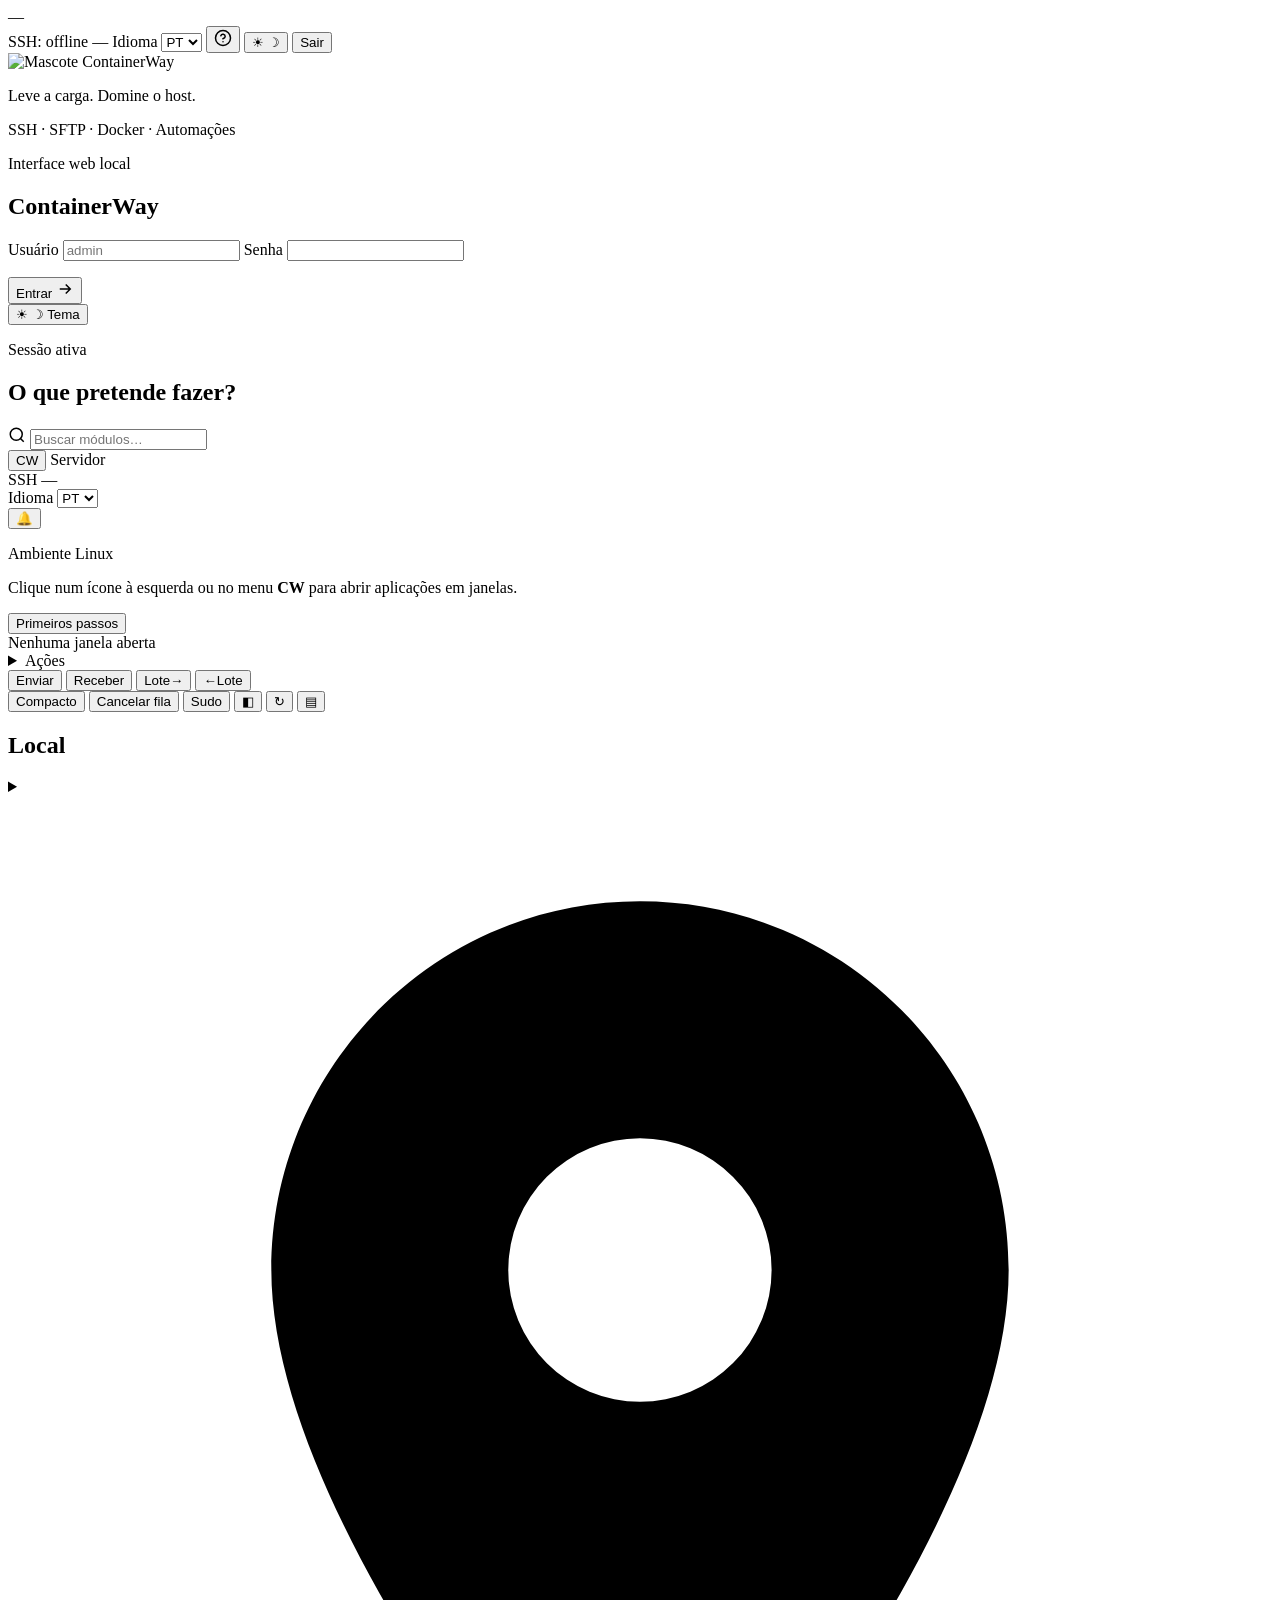
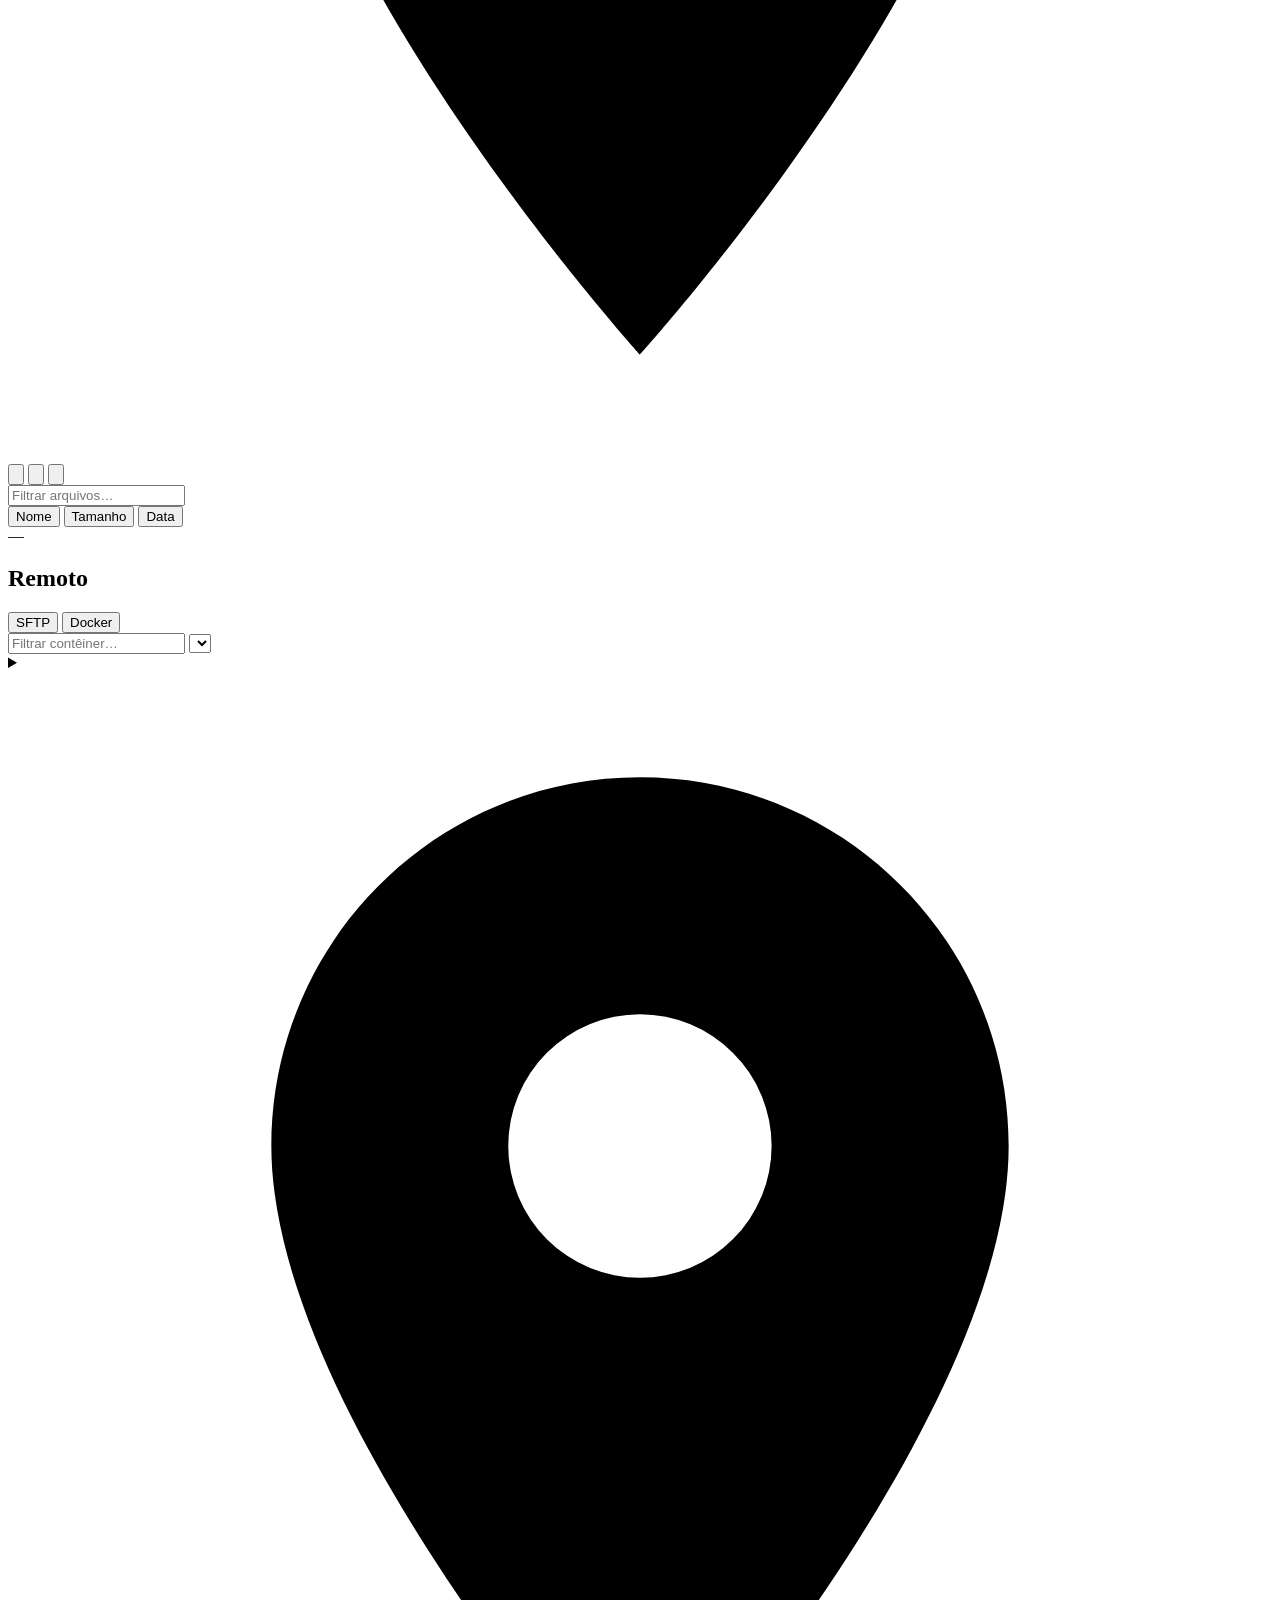
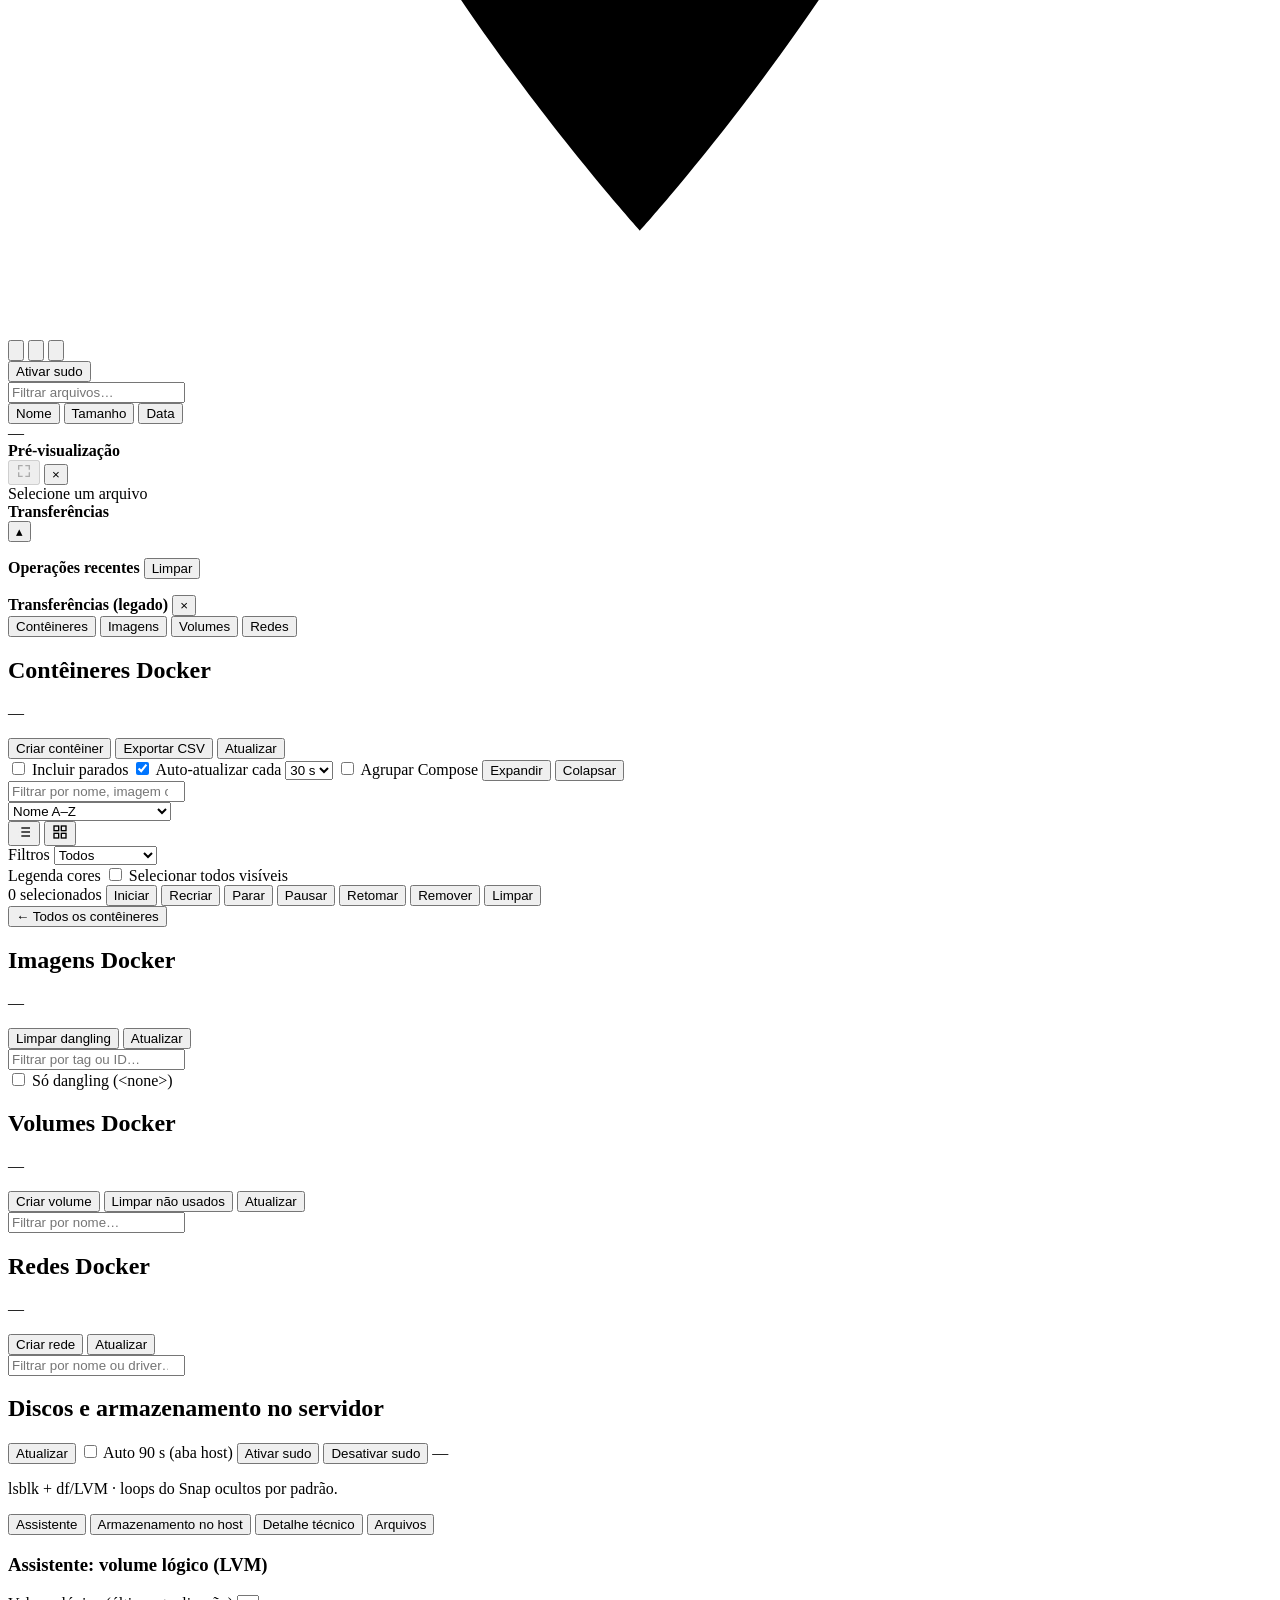
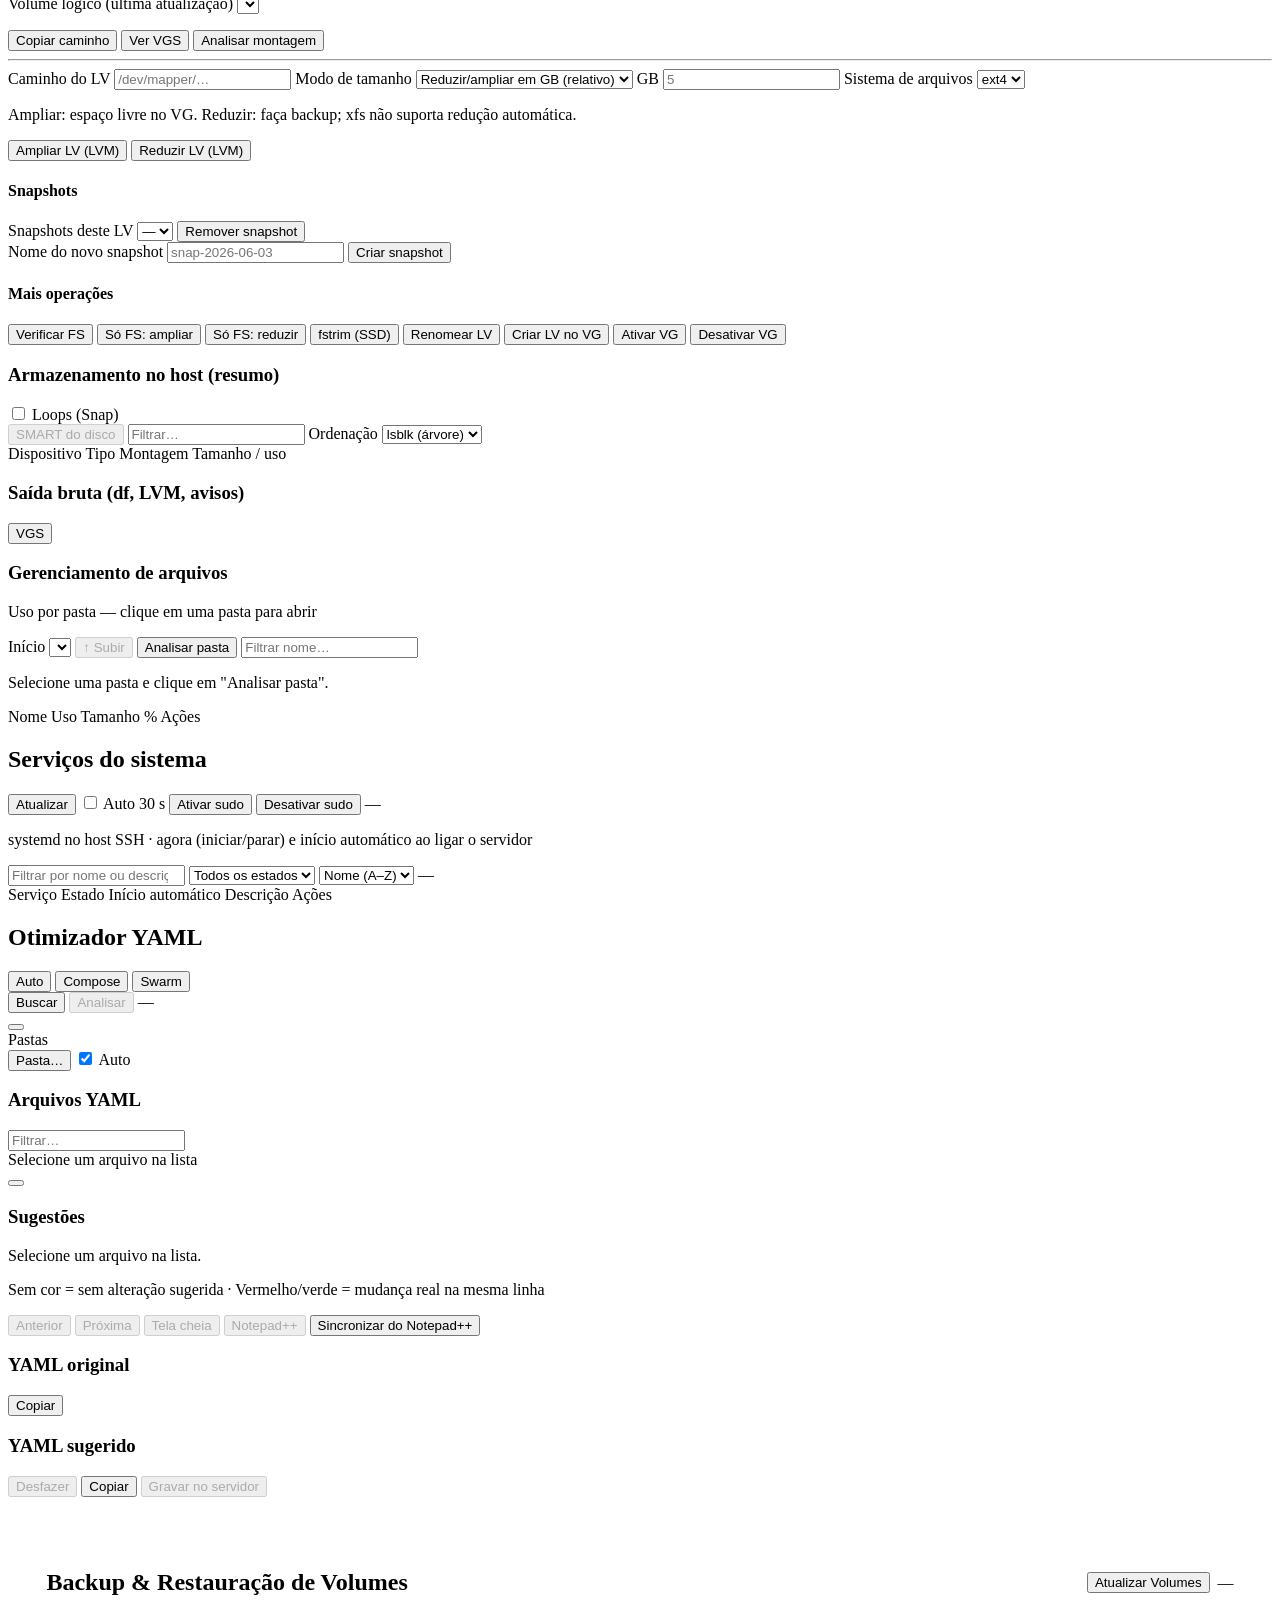
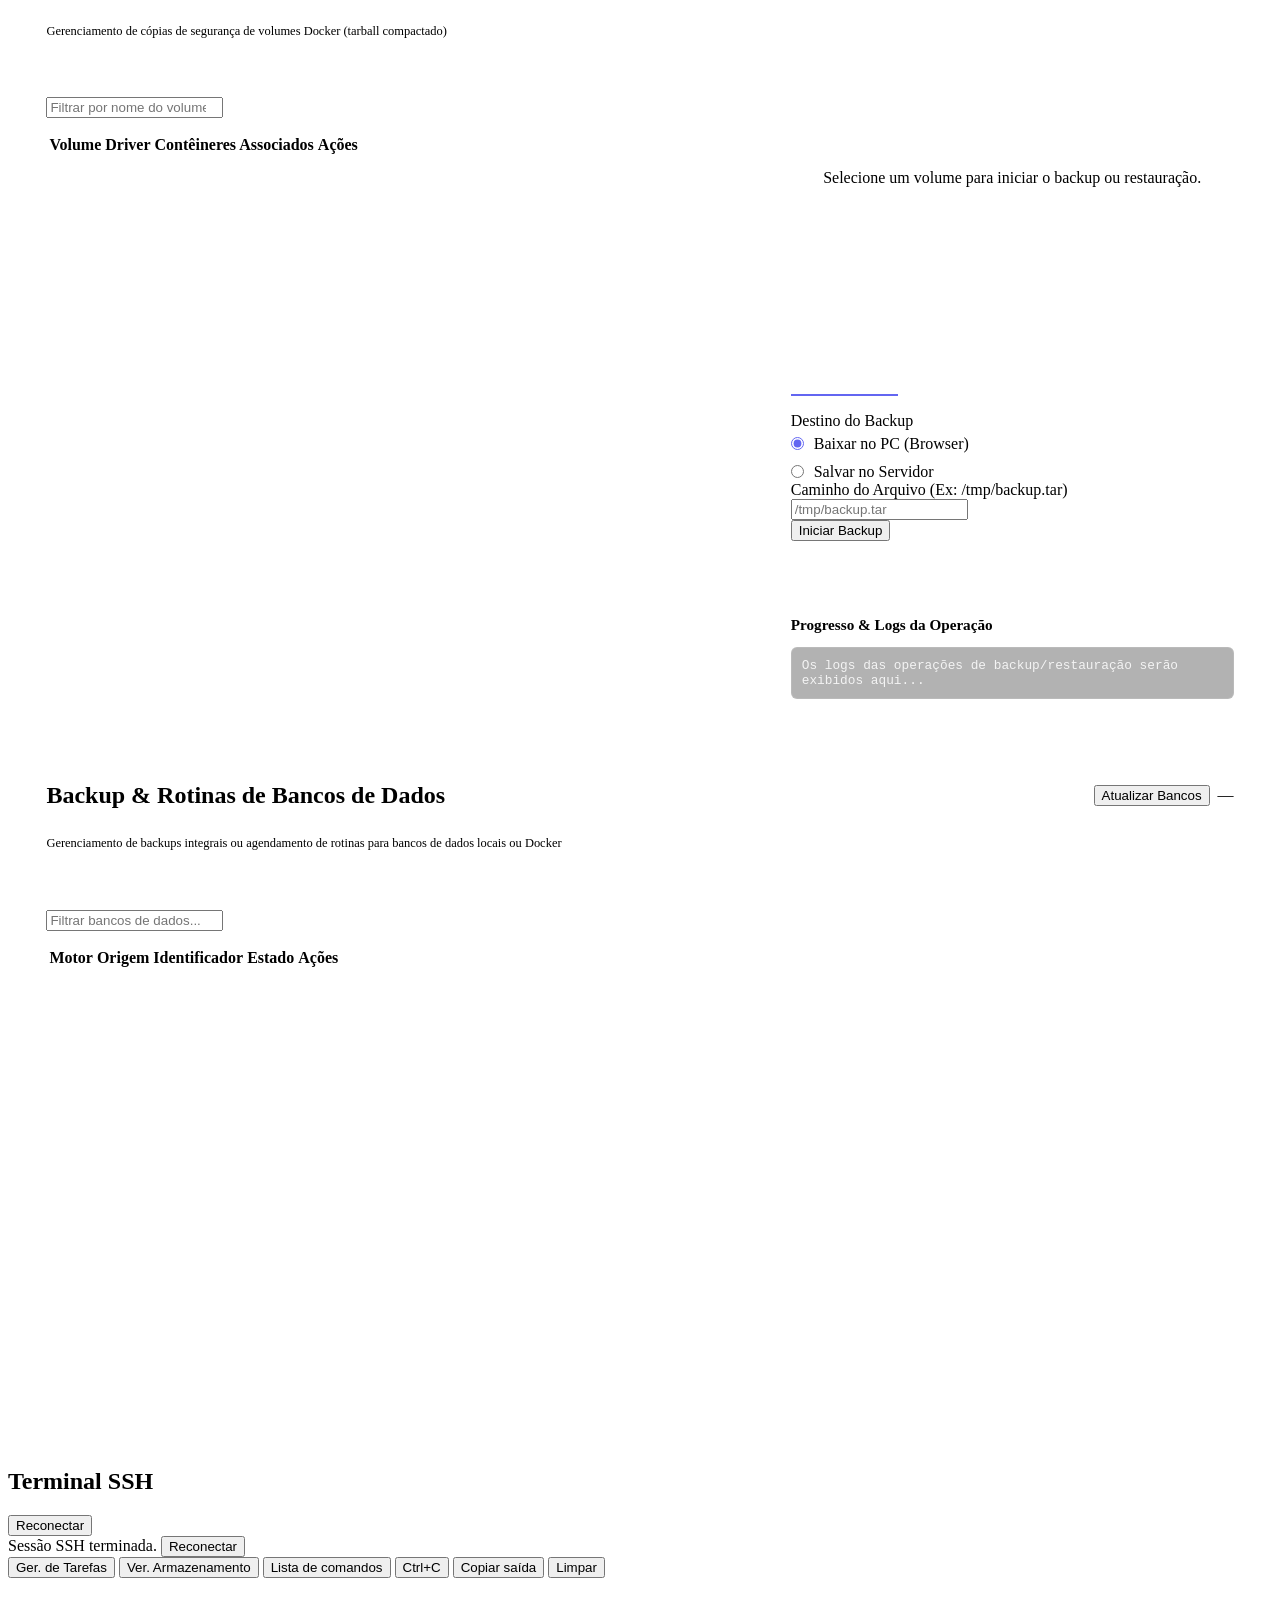
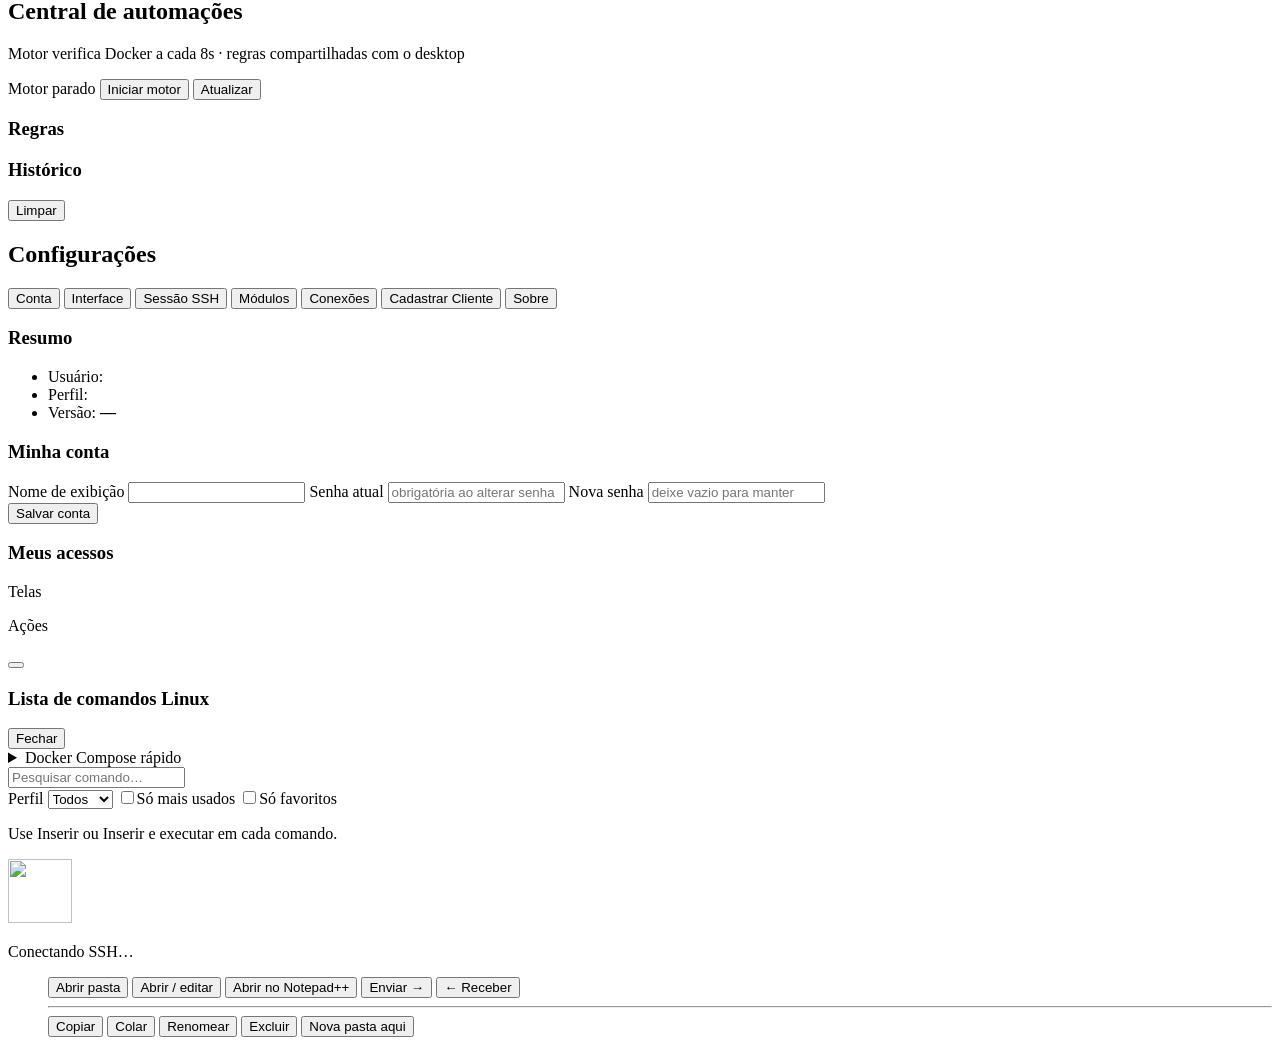
==== commit c41fffa9: "Atualizações do sistema" ====
--- a/internal/webapp/static/index.html
+++ b/internal/webapp/static/index.html
@@ -163,7 +163,6 @@
               <div class="hub-mascot-scene">
                 <div class="hub-mascot-glow" aria-hidden="true"></div>
                 <div class="hub-mascot-body">
-                  <img class="hub-mascot-img" src="/mascot-hero.png" width="160" height="160" alt="" decoding="async" />
                 </div>
               </div>
             </div>
@@ -1508,13 +1507,37 @@
             text-align: center;
             border: 1px dashed rgba(255, 255, 255, 0.15);
           }
+          .dbbackup-selected-header {
+            display: flex;
+            align-items: center;
+            justify-content: space-between;
+            border-bottom: 1px solid rgba(255, 255, 255, 0.1);
+            padding-bottom: 10px;
+            margin-bottom: 15px;
+            gap: 10px;
+          }
           .dbbackup-selected-title {
             font-size: 1.15rem;
             font-weight: 700;
             color: var(--accent, #6366f1);
-            margin-bottom: 10px;
-            border-bottom: 1px solid rgba(255, 255, 255, 0.1);
-            padding-bottom: 10px;
+            margin-bottom: 0;
+            border-bottom: none;
+            padding-bottom: 0;
+          }
+          .dbbackup-layout.dbbackup-fullscreen {
+            grid-template-columns: 1fr;
+          }
+          .dbbackup-layout.dbbackup-fullscreen .dbbackup-left {
+            display: none;
+          }
+          .dbbackup-table .badge {
+            display: inline-block !important;
+            white-space: nowrap !important;
+            padding: 3px 8px !important;
+            border-radius: 6px !important;
+            font-size: 0.72rem !important;
+            font-weight: 600 !important;
+            line-height: 1.2 !important;
           }
           .dbbackup-tabs {
             display: flex;
@@ -1652,7 +1675,12 @@
               </div>
 
               <div id="dbbackup-panel-card" class="dbbackup-panel-card glass-card cw-scroll hidden">
-                <h3 id="dbbackup-selected-title" class="dbbackup-selected-title"></h3>
+                <div class="dbbackup-selected-header">
+                  <h3 id="dbbackup-selected-title" class="dbbackup-selected-title"></h3>
+                  <button type="button" class="btn btn-ghost btn-sm" id="btn-dbbackup-fullscreen" title="Alternar visualização em tela cheia">
+                    <svg class="ico" width="16" height="16" viewBox="0 0 24 24" fill="none" stroke="currentColor" stroke-width="2"><path d="M15 3h6v6M9 21H3v-6M21 3l-7 7M3 21l7-7"/></svg>
+                  </button>
+                </div>
                 
                 <div class="dbbackup-tabs">
                   <button type="button" class="dbbackup-tab active" data-tab="backup" data-i18n="dbbackup.tab.backup">Backup Integral</button>
@@ -1771,12 +1799,37 @@
                           <option value="min15" data-i18n="dbbackup.routine.freq.min15">A cada 15 minutos</option>
                           <option value="min30" data-i18n="dbbackup.routine.freq.min30">A cada 30 minutos</option>
                           <option value="hourly" data-i18n="dbbackup.routine.freq.hourly">De hora em hora</option>
-                          <option value="daily" selected data-i18n="dbbackup.routine.freq.daily">Diário (às 02:00)</option>
-                          <option value="weekly" data-i18n="dbbackup.routine.freq.weekly">Semanal (Domingo às 03:00)</option>
-                          <option value="monthly" data-i18n="dbbackup.routine.freq.monthly">Mensal (Dia 1 às 04:00)</option>
+                          <option value="daily" selected data-i18n="dbbackup.routine.freq.daily">Diário</option>
+                          <option value="weekly" data-i18n="dbbackup.routine.freq.weekly">Semanal</option>
+                          <option value="monthly" data-i18n="dbbackup.routine.freq.monthly">Mensal</option>
                           <option value="custom" data-i18n="dbbackup.routine.freq.custom">Cron Customizado</option>
                         </select>
                       </label>
+                    </div>
+
+                    <div class="field-row">
+                      <div id="dbbackup-routine-time-container" class="field">
+                        <span data-i18n="dbbackup.routine.time">Horário de Execução</span>
+                        <input type="time" id="dbbackup-routine-time" class="panel-input" value="02:00" style="max-width: 140px;" />
+                      </div>
+
+                      <div id="dbbackup-routine-dayofweek-container" class="field hidden">
+                        <span data-i18n="dbbackup.routine.dayofweek">Dia da Semana</span>
+                        <select id="dbbackup-routine-dayofweek" class="panel-select">
+                          <option value="0" selected data-i18n="dbbackup.routine.day.0">Domingo</option>
+                          <option value="1" data-i18n="dbbackup.routine.day.1">Segunda-feira</option>
+                          <option value="2" data-i18n="dbbackup.routine.day.2">Terça-feira</option>
+                          <option value="3" data-i18n="dbbackup.routine.day.3">Quarta-feira</option>
+                          <option value="4" data-i18n="dbbackup.routine.day.4">Quinta-feira</option>
+                          <option value="5" data-i18n="dbbackup.routine.day.5">Sexta-feira</option>
+                          <option value="6" data-i18n="dbbackup.routine.day.6">Sábado</option>
+                        </select>
+                      </div>
+
+                      <div id="dbbackup-routine-dayofmonth-container" class="field hidden">
+                        <span data-i18n="dbbackup.routine.dayofmonth">Dia do Mês</span>
+                        <select id="dbbackup-routine-dayofmonth" class="panel-select"></select>
+                      </div>
                     </div>
 
                     <div id="dbbackup-routine-cron-container" class="field hidden">
@@ -1928,6 +1981,7 @@
             <button type="button" class="settings-tab" data-tab="session" role="tab">Sessão SSH</button>
             <button type="button" class="settings-tab" data-tab="modules" role="tab">Módulos</button>
             <button type="button" class="settings-tab" data-tab="connections" role="tab">Conexões</button>
+            <button type="button" class="settings-tab" data-tab="deploy" role="tab">Cadastrar Cliente</button>
             <button type="button" class="settings-tab" data-tab="security" id="settings-tab-security" role="tab" hidden>Segurança</button>
             <button type="button" class="settings-tab" data-tab="notifications" id="settings-tab-notifications" role="tab" hidden>Notificações</button>
             <button type="button" class="settings-tab" data-tab="users" id="settings-tab-users" role="tab" hidden>Usuários</button>
@@ -2150,6 +2204,44 @@
               </div>
             </div>
 
+            <div id="settings-panel-deploy" class="settings-panel settings-panel--form glass-card" role="tabpanel" hidden>
+              <form id="settings-deploy-form" class="form-stack settings-prefs-form">
+                <h3 class="settings-section-title">
+                  Cadastrar Novo Cliente VPN (Headscale)
+                  <button type="button" class="help-toggle compact" id="btn-deploy-help" title="Passo a passo da instalação (Ajuda)" aria-label="Ajuda" style="margin-left: 0.75rem; display: inline-flex; align-items: center; gap: 0.3rem; vertical-align: middle; padding: 0.25rem 0.5rem; background: rgba(99, 102, 241, 0.15); border: 1px solid rgba(99, 102, 241, 0.3); border-radius: 4px; cursor: pointer; color: #818cf8; font-size: 0.8rem; font-weight: normal;">
+                    <svg class="help-toggle-icon" width="14" height="14" viewBox="0 0 24 24" fill="none" stroke="currentColor" stroke-width="2" stroke-linecap="round" aria-hidden="true" style="display: block;">
+                      <circle cx="12" cy="12" r="10"/>
+                      <path d="M9.09 9a3 3 0 0 1 5.83 1c0 2-3 3-3 3"/>
+                      <line x1="12" y1="17" x2="12.01" y2="17"/>
+                    </svg>
+                    Ajuda / Passo a Passo (?)
+                  </button>
+                </h3>
+                <p class="muted">Gere um comando autoinstalador para configurar a VPN e o ContainerWay Web no Linux do seu cliente.</p>
+                
+                <label class="field">Nome/Identificador do Cliente
+                  <input type="text" id="deploy-client-name" placeholder="ex: cliente-padaria-01" required autocomplete="off" />
+                </label>
+                
+                <div class="btn-row">
+                  <button type="submit" class="btn btn-primary">Gerar Comando de Instalação</button>
+                </div>
+              </form>
+
+              <div id="deploy-result" class="settings-deploy-result hidden" style="margin-top: 1.5rem; border-top: 1px solid var(--border-color); padding-top: 1.5rem;">
+                <h4 class="settings-section-title" style="margin-bottom: 0.75rem;">Comando de Instalação Gerado</h4>
+                <p class="muted" style="margin-bottom: 0.75rem;">Copie o comando abaixo e execute-o com privilégios de <code>root</code> no terminal Linux do cliente:</p>
+                
+                <div class="code-block-wrap" style="position: relative; background: var(--bg-card-sub); border: 1px solid var(--border-color); border-radius: 6px; padding: 1rem; margin-bottom: 1rem;">
+                  <code id="deploy-command-code" style="font-family: var(--font-mono); font-size: 0.9rem; word-break: break-all; color: var(--text-accent);"></code>
+                </div>
+
+                <div class="btn-row">
+                  <button type="button" class="btn btn-ghost" id="btn-deploy-copy">Copiar Comando</button>
+                </div>
+              </div>
+            </div>
+
             <div id="settings-panel-mail" class="settings-panel glass-card" role="tabpanel" hidden>
               <form id="settings-mail-form" class="form-stack">
                 <label class="checkbox-row"><input type="checkbox" name="enabled" /> Ativar alertas por e-mail</label>
@@ -2183,6 +2275,42 @@
         </div>
         </div>
       </div>
+
+      <dialog id="deploy-help-dialog" class="modal-dialog">
+        <div class="modal-form glass-card" style="max-width: 580px; max-height: 85vh; overflow-y: auto;">
+          <header style="display: flex; justify-content: space-between; align-items: center; border-bottom: 1px solid var(--border-color); padding-bottom: 0.75rem; margin-bottom: 1rem;">
+            <h3 style="margin: 0; font-size: 1.15rem; color: var(--text-accent);">Passo a Passo: Deploy do Cliente</h3>
+            <button type="button" class="btn btn-ghost btn-sm" id="btn-deploy-help-close" style="font-size: 1.25rem; line-height: 1; padding: 0.25rem 0.5rem; cursor: pointer;">&times;</button>
+          </header>
+          
+          <div style="font-size: 0.9rem; line-height: 1.5; display: flex; flex-direction: column; gap: 1rem;">
+            <div>
+              <strong style="color: var(--text-accent); display: block; margin-bottom: 0.25rem;">1. Servidor Central (Windows Server)</strong>
+              <span class="muted">Certifique-se de que a VPS ou Windows Server está rodando o Headscale (porta padrão 8080) e que você gerou uma API Key executando o comando <code>headscale apikeys create</code>.</span>
+            </div>
+            
+            <div>
+              <strong style="color: var(--text-accent); display: block; margin-bottom: 0.25rem;">2. Inicialização deste Painel</strong>
+              <span class="muted">Suba este ContainerWay passando a API Key e endereço do Headscale: <code>./containerway-web -hs-url="http://seu-server:8080" -hs-apikey="SUA_API_KEY"</code>.</span>
+            </div>
+
+            <div>
+              <strong style="color: var(--text-accent); display: block; margin-bottom: 0.25rem;">3. Gerar o Comando</strong>
+              <span class="muted">Na aba anterior, digite o nome do cliente (ex: <code>cliente-loja-01</code>) e clique em <strong>Gerar Comando de Instalação</strong>.</span>
+            </div>
+
+            <div>
+              <strong style="color: var(--text-accent); display: block; margin-bottom: 0.25rem;">4. Instalar no Cliente Linux</strong>
+              <span class="muted">Copie o comando gerado, abra o terminal do Linux do cliente e execute como superusuário (<code>sudo</code>). O script fará o download do binário do agente, criará o serviço systemd de inicialização automática no boot e ativará a VPN.</span>
+            </div>
+
+            <div>
+              <strong style="color: var(--text-accent); display: block; margin-bottom: 0.25rem;">5. Acesso Direto</strong>
+              <span class="muted">Conecte sua própria máquina de trabalho no seu Headscale usando o aplicativo Tailscale (<code>tailscale login --login-server http://seu-server:8080</code>). Agora você poderá acessar o cliente pelo navegador em <code>http://cliente-loja-01:8765</code> ou SSH na porta <code>2222</code>!</span>
+            </div>
+          </div>
+        </div>
+      </dialog>
 
       <dialog id="settings-password-dialog" class="modal-dialog">
         <form method="dialog" id="settings-password-form" class="modal-form">
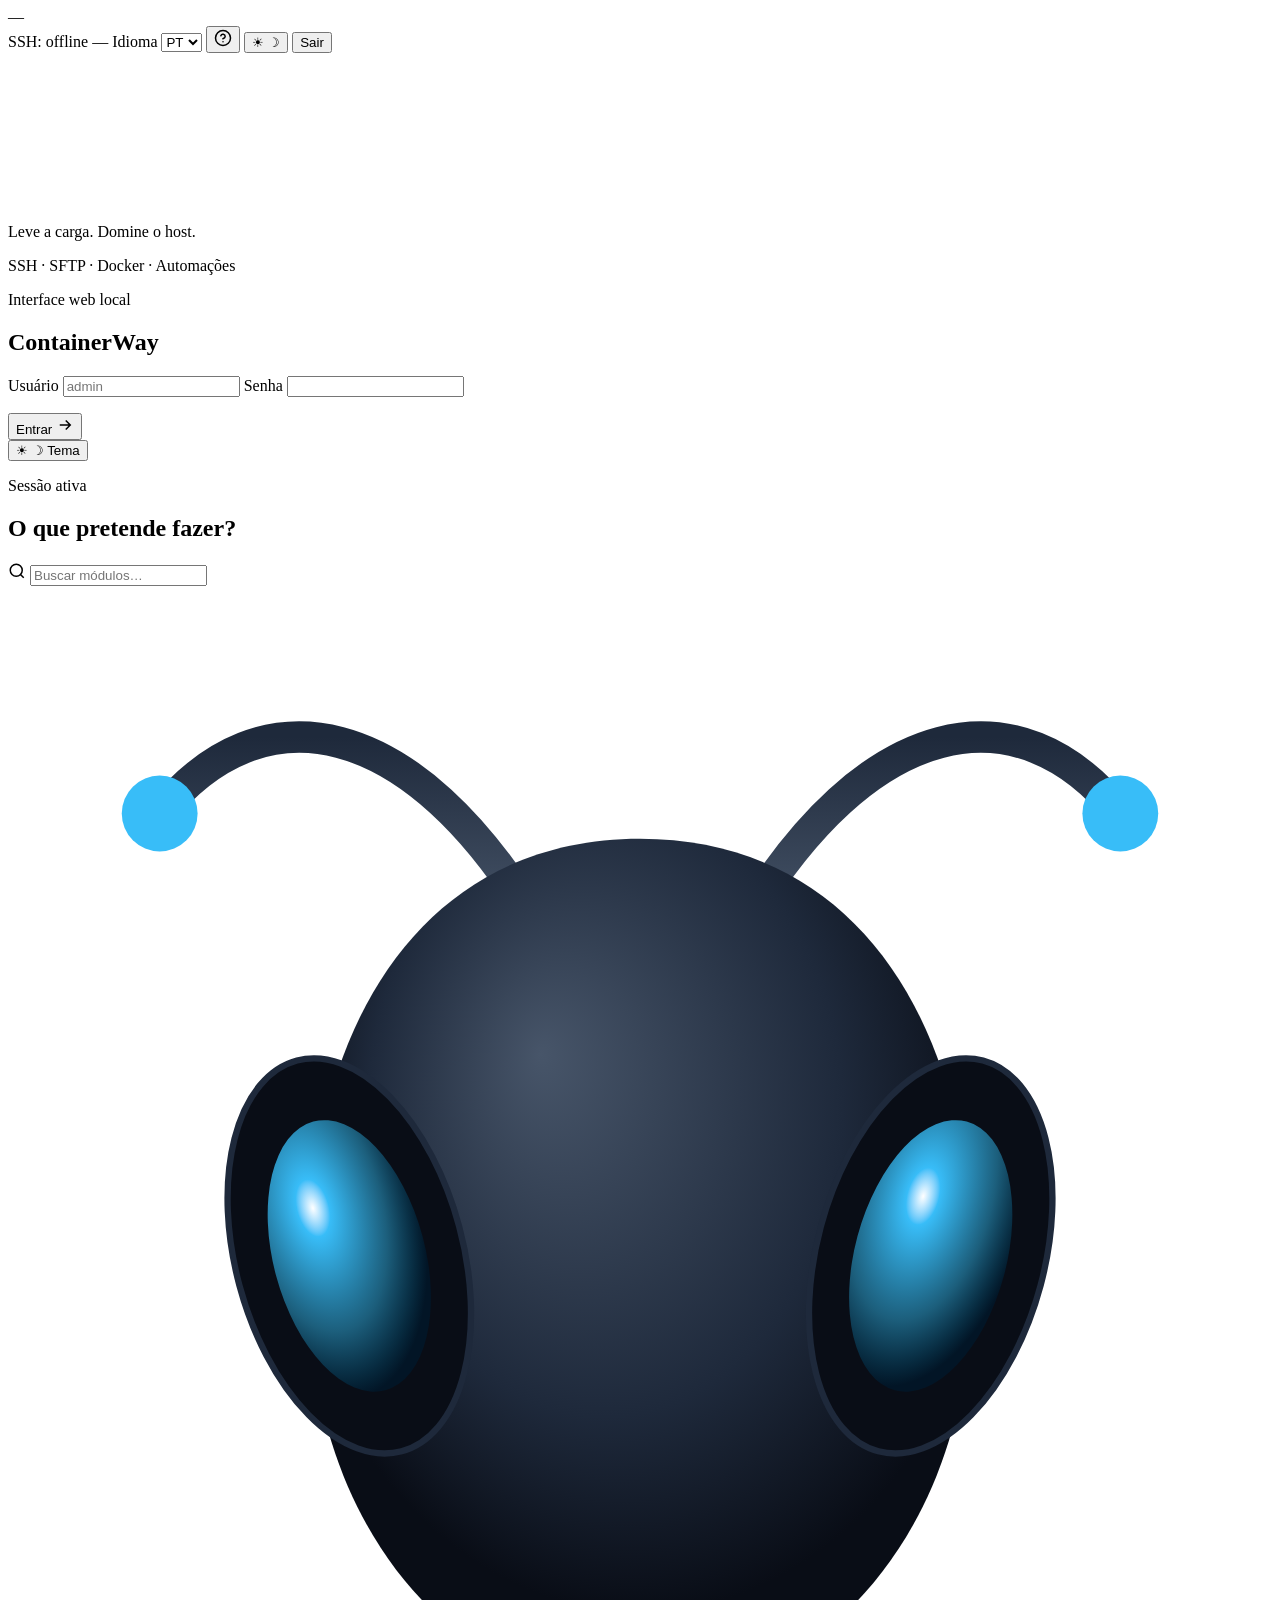
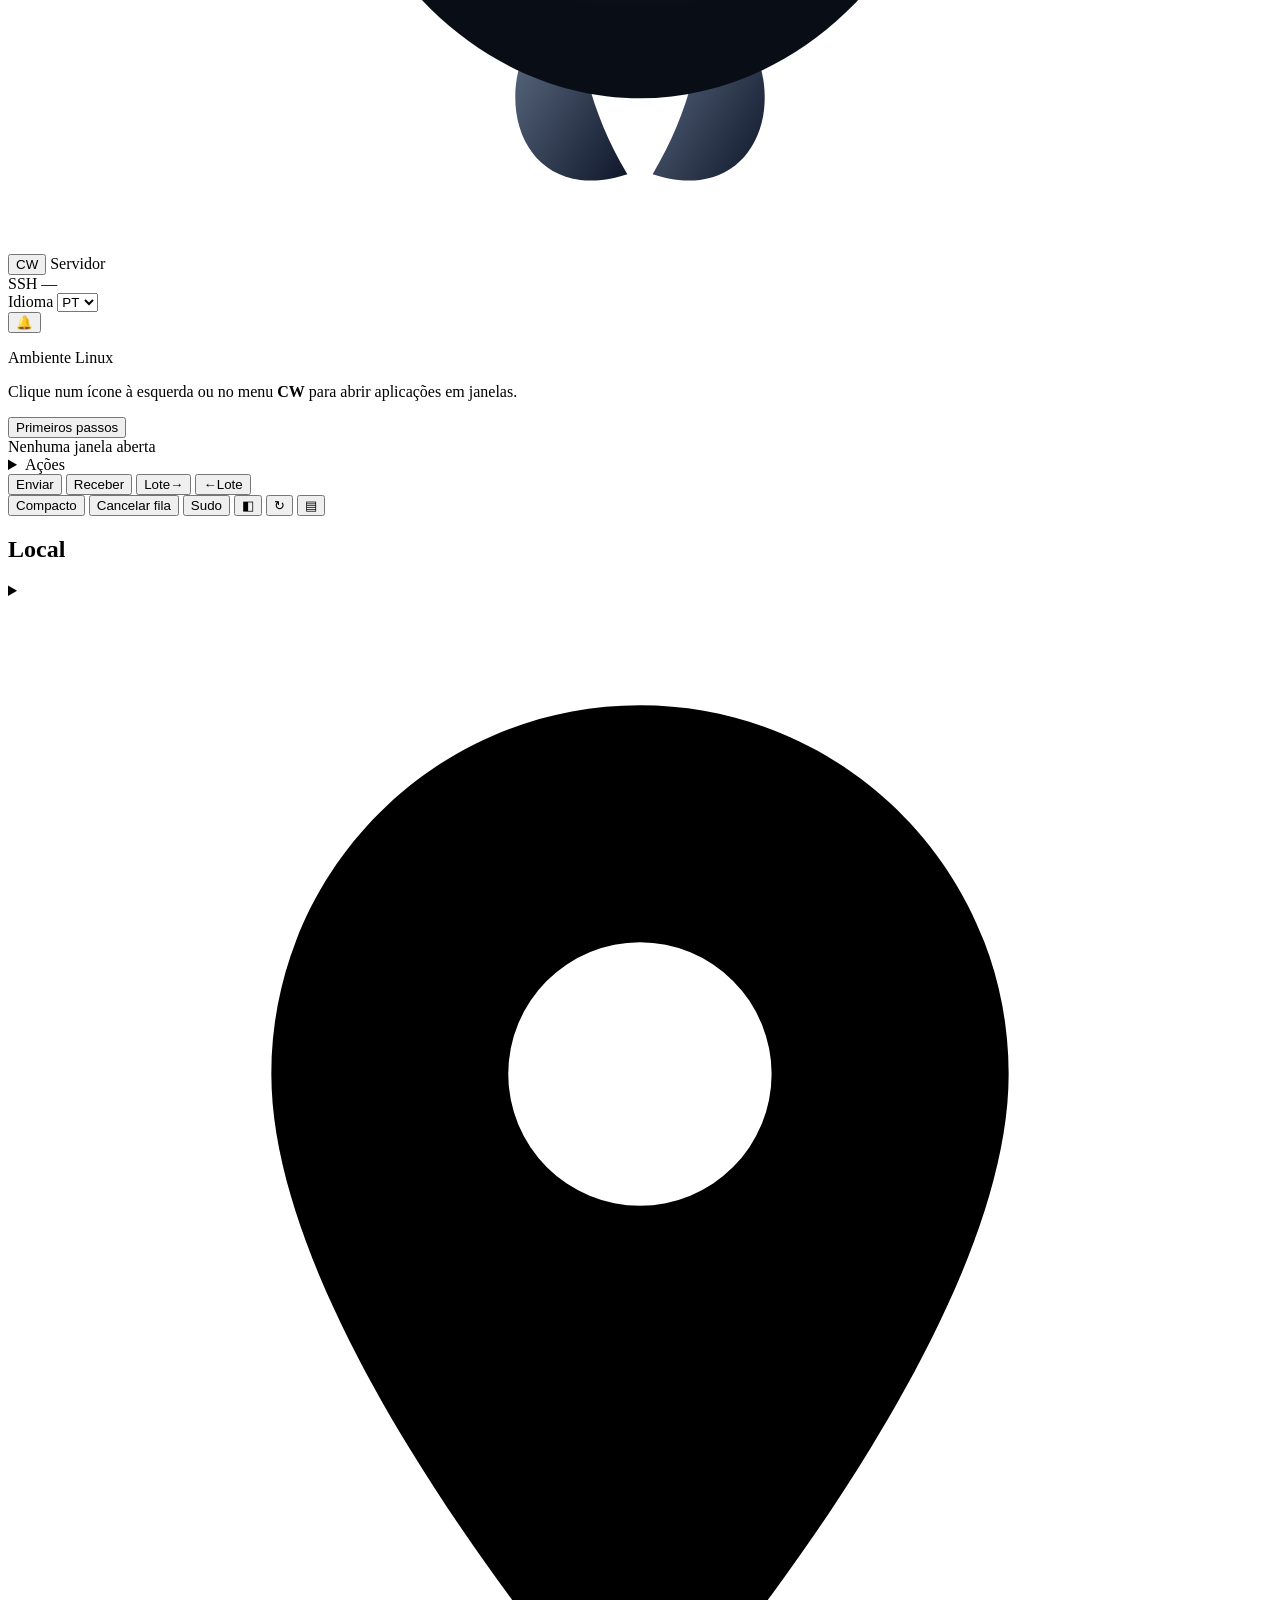
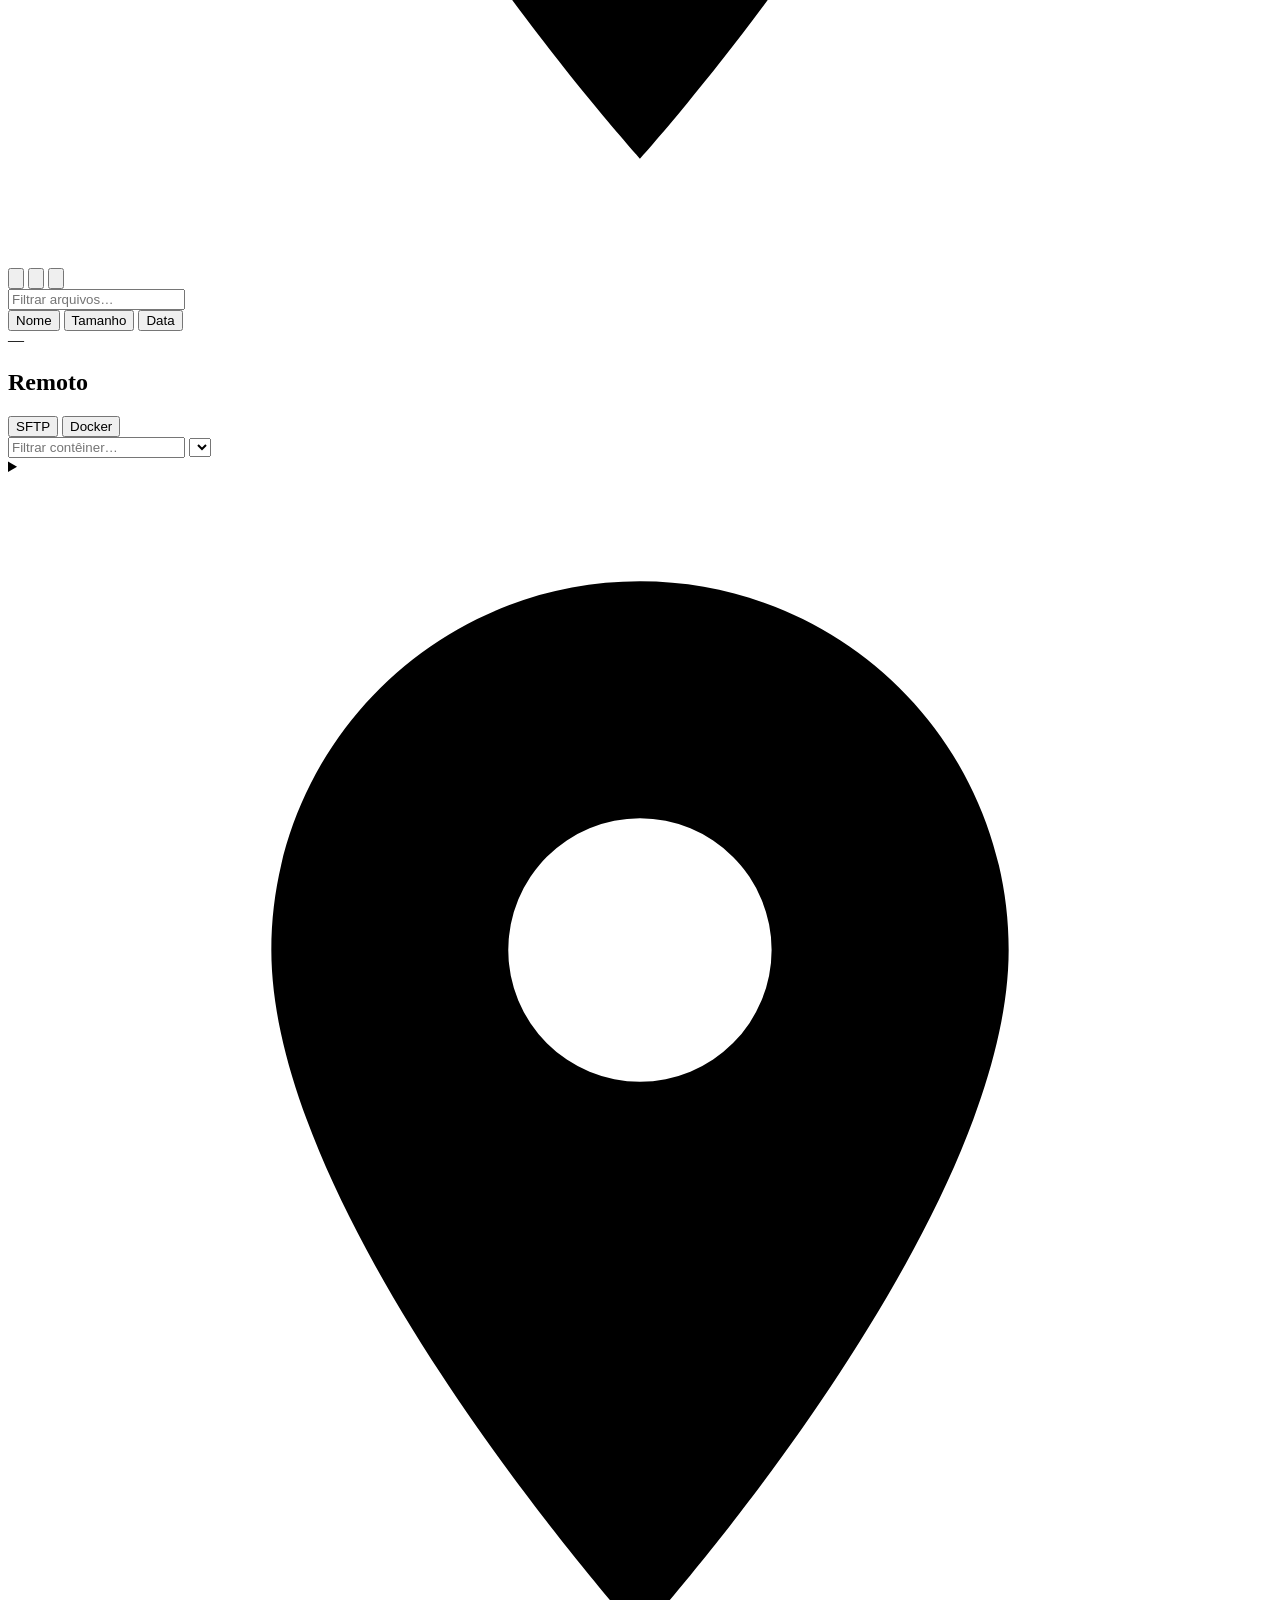
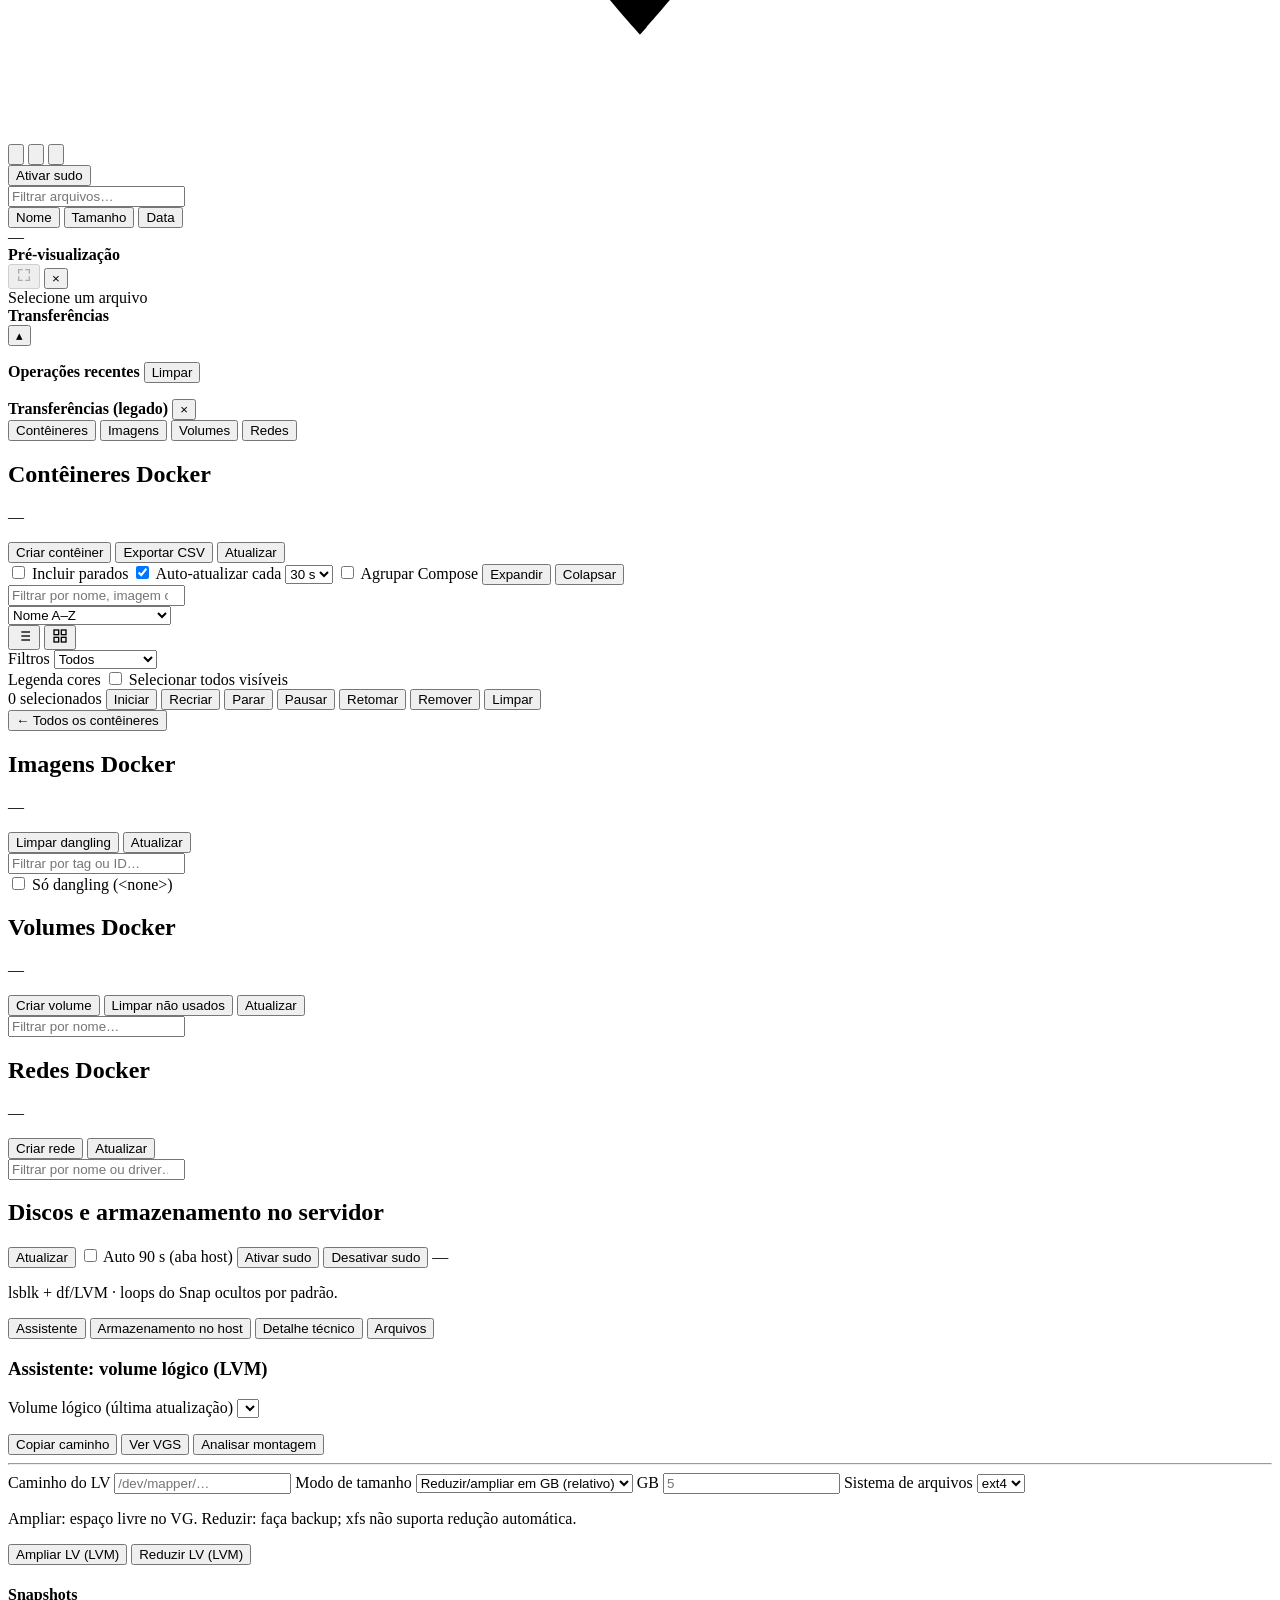
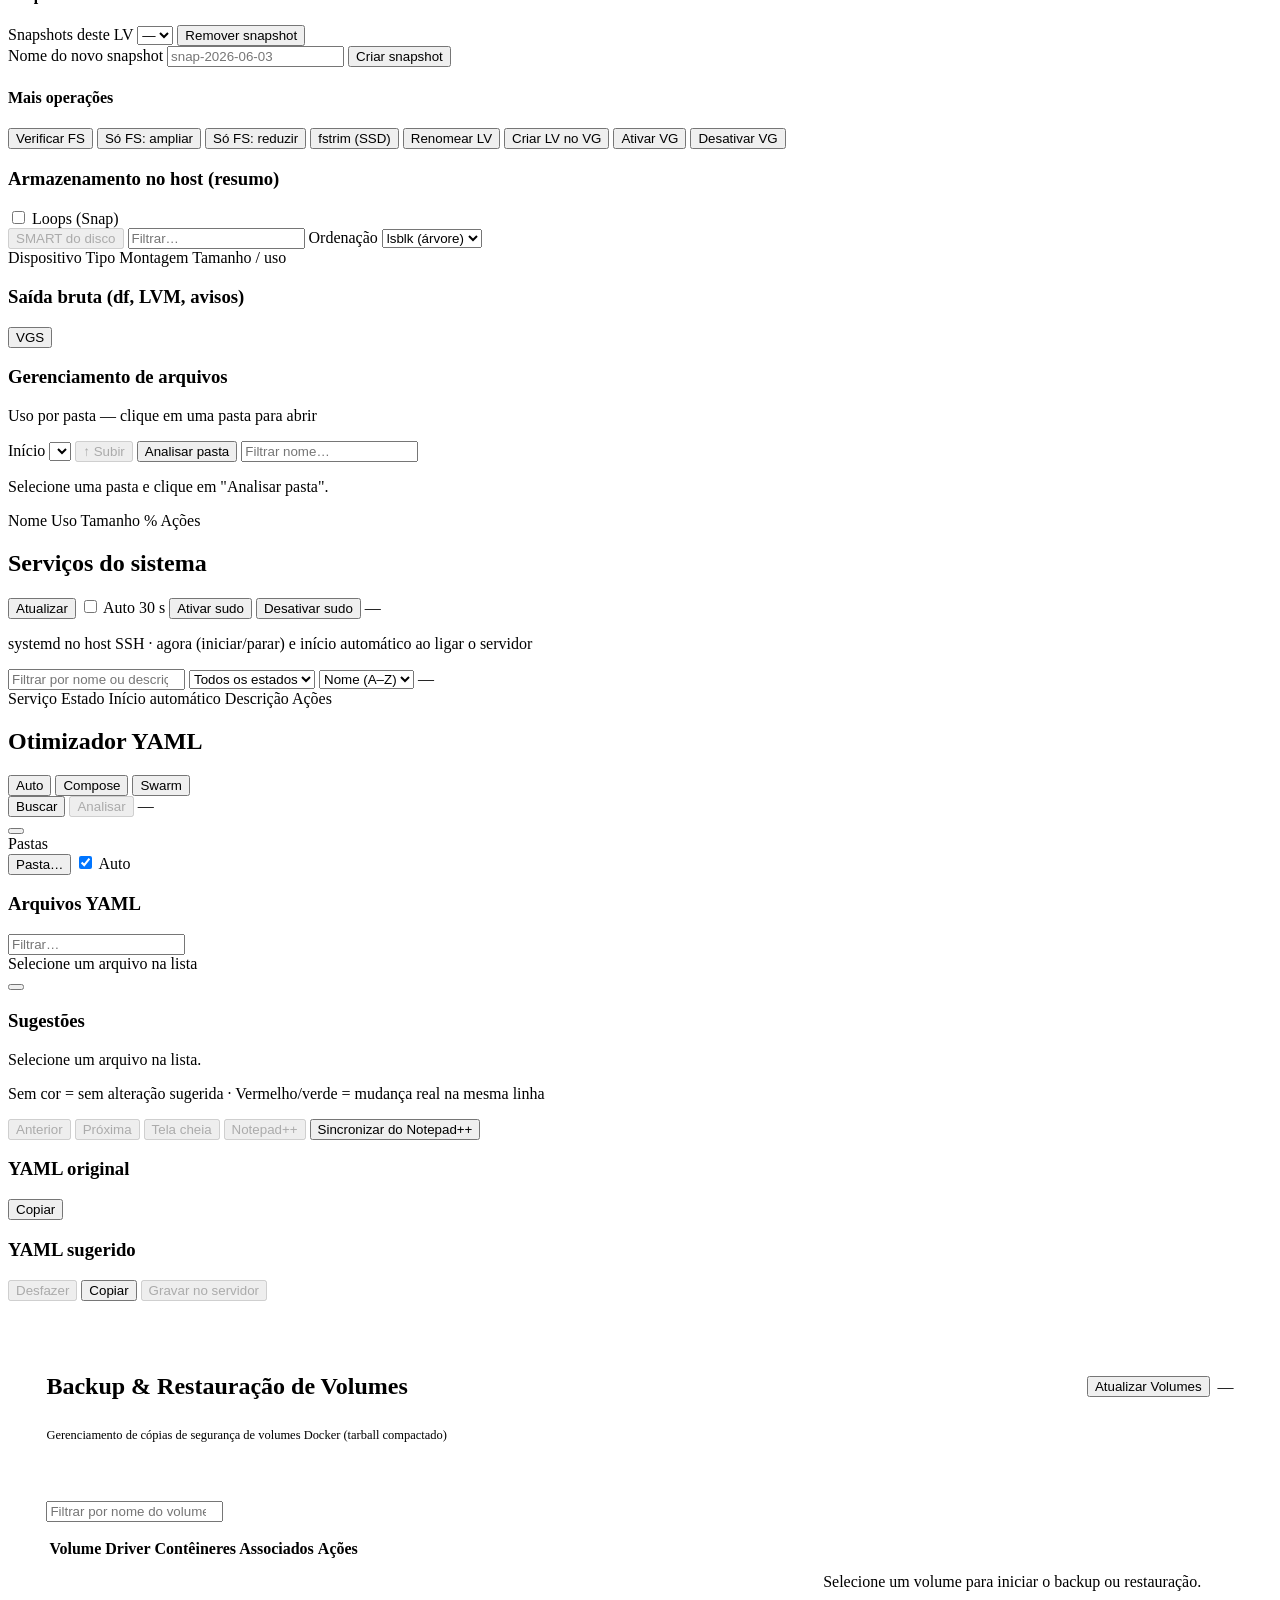
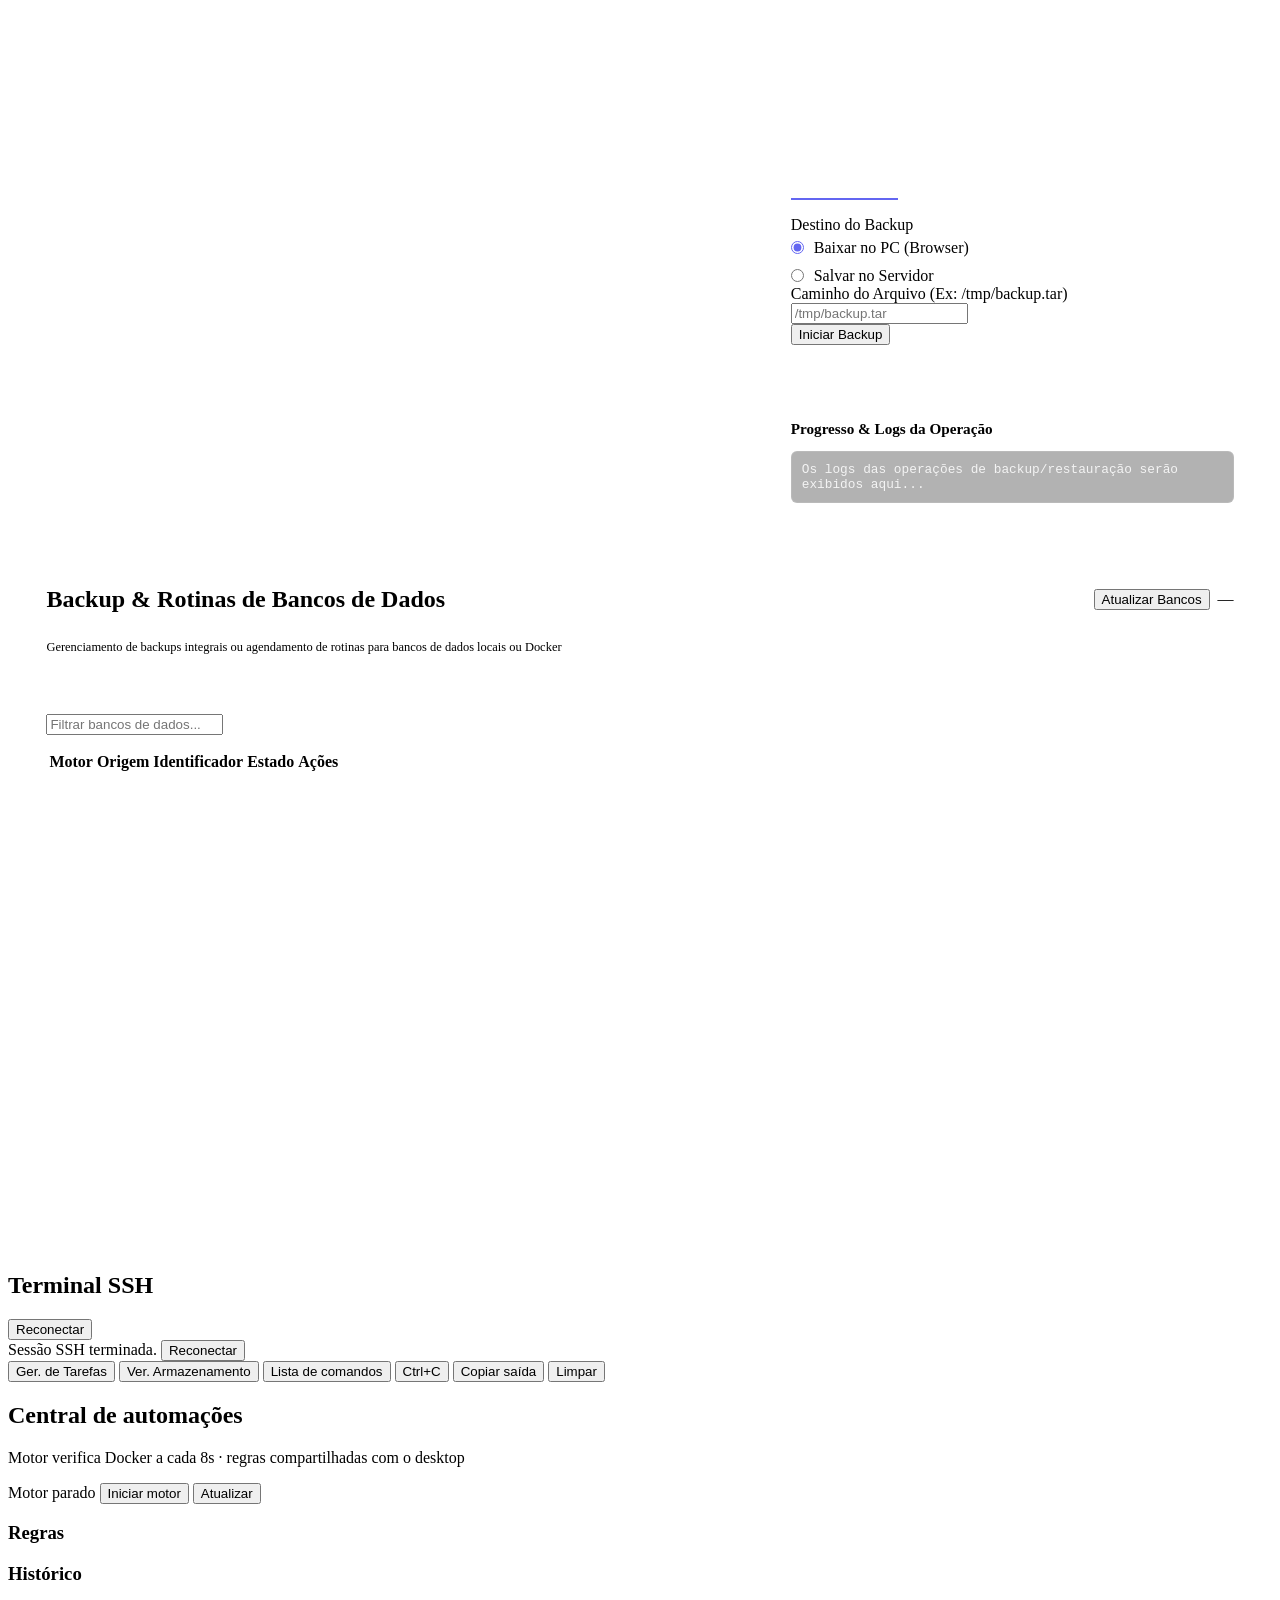
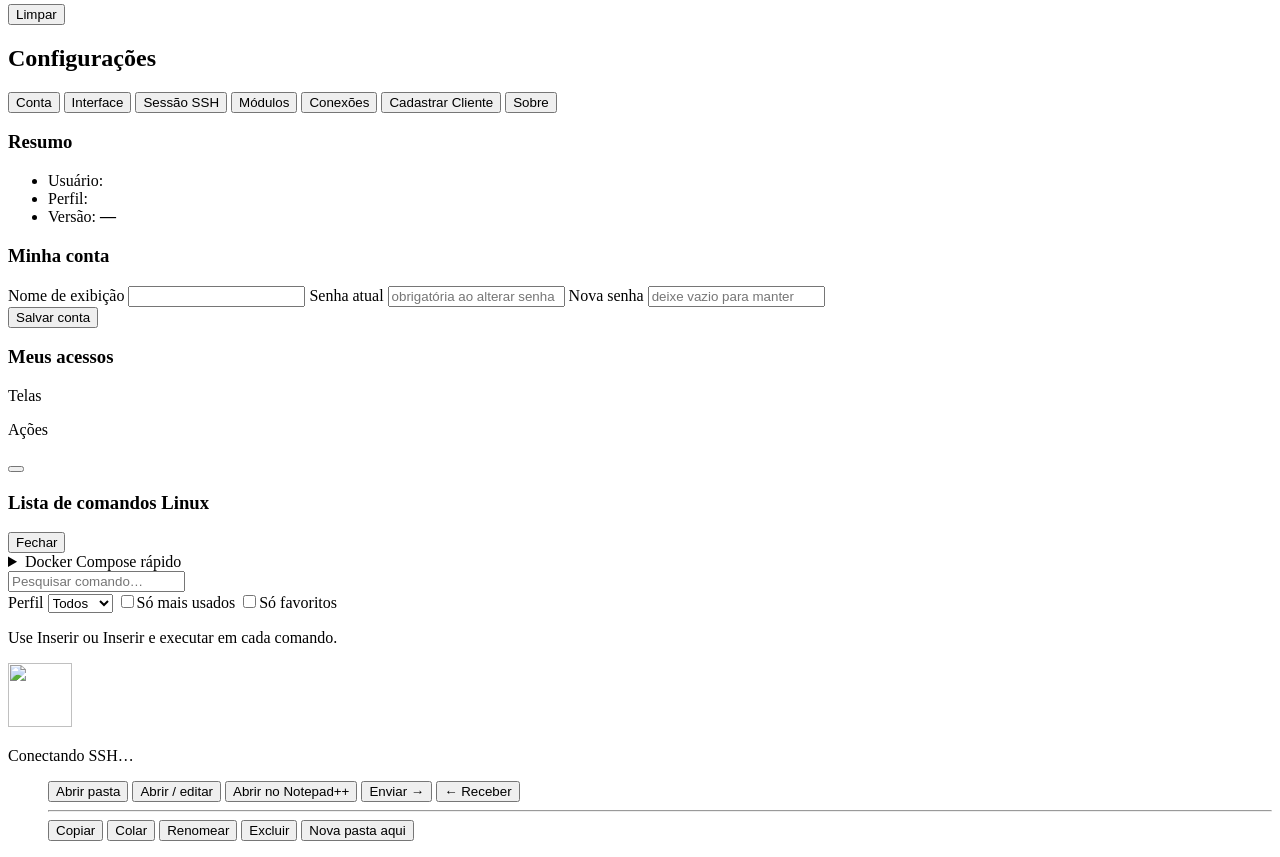
==== commit 72ef9617: "feat(mascot): moderniza formiga 3D realista com animacao de caminhada mp4 e filtro chroma key" ====
--- a/internal/webapp/static/index.html
+++ b/internal/webapp/static/index.html
@@ -17,6 +17,46 @@
   <div id="theme-veil" class="theme-veil" aria-hidden="true"></div>
 
   <div class="ambient" aria-hidden="true">
+    <!-- SVG Defs for 3D styling of Mascot Head and Crawler Ants -->
+    <svg style="position: absolute; width: 0; height: 0; overflow: hidden;" xmlns="http://www.w3.org/2000/svg">
+      <defs>
+        <!-- Gradients for Mascot Head -->
+        <radialGradient id="head-depth-grad" cx="50%" cy="35%" r="55%" fx="35%" fy="25%">
+          <stop offset="0%" stop-color="#475569" />
+          <stop offset="65%" stop-color="#1e293b" />
+          <stop offset="100%" stop-color="#090d16" />
+        </radialGradient>
+        <radialGradient id="head-eye-grad" cx="35%" cy="30%" r="70%">
+          <stop offset="0%" stop-color="#ffffff" />
+          <stop offset="15%" stop-color="var(--accent, #38bdf8)" />
+          <stop offset="65%" stop-color="color-mix(in srgb, var(--accent, #38bdf8) 50%, #000)" />
+          <stop offset="100%" stop-color="#021526" />
+        </radialGradient>
+        <linearGradient id="head-antenna-grad" x1="0" y1="1" x2="0" y2="0">
+          <stop offset="0%" stop-color="#475569" />
+          <stop offset="100%" stop-color="#1e293b" />
+        </linearGradient>
+        <linearGradient id="mandible-grad" x1="0" y1="0" x2="1" y2="1">
+          <stop offset="0%" stop-color="#64748b" />
+          <stop offset="100%" stop-color="#0f172a" />
+        </linearGradient>
+        
+        <!-- Gradients for Crawler Ants -->
+        <radialGradient id="ant-body-grad" cx="40%" cy="30%" r="60%">
+          <stop offset="0%" stop-color="#64748b" />
+          <stop offset="70%" stop-color="#1e293b" />
+          <stop offset="100%" stop-color="#090d16" />
+        </radialGradient>
+        <radialGradient id="ant-eye-grad" cx="30%" cy="30%" r="70%">
+          <stop offset="0%" stop-color="var(--accent, #38bdf8)" />
+          <stop offset="100%" stop-color="#090d16" />
+        </radialGradient>
+        <radialGradient id="ant-shadow-grad" cx="50%" cy="50%" r="50%">
+          <stop offset="0%" stop-color="rgba(0, 0, 0, 0.65)" />
+          <stop offset="100%" stop-color="rgba(0, 0, 0, 0)" />
+        </radialGradient>
+      </defs>
+    </svg>
     <div class="orb orb-1"></div>
     <div class="orb orb-2"></div>
     <div class="orb orb-3"></div>
@@ -75,7 +115,7 @@
               <div class="mascot-orbit mascot-orbit-1" aria-hidden="true"></div>
               <div class="mascot-orbit mascot-orbit-2" aria-hidden="true"></div>
               <div class="mascot-glow" aria-hidden="true"></div>
-              <img class="login-mascot" src="/mascot-hero.png" width="320" height="320" alt="Mascote ContainerWay" decoding="async" />
+              <canvas class="login-mascot" id="login-mascot-canvas"></canvas>
               <span class="mascot-cube mascot-cube-1" aria-hidden="true"></span>
               <span class="mascot-cube mascot-cube-2" aria-hidden="true"></span>
               <span class="mascot-cube mascot-cube-3" aria-hidden="true"></span>
@@ -163,6 +203,25 @@
               <div class="hub-mascot-scene">
                 <div class="hub-mascot-glow" aria-hidden="true"></div>
                 <div class="hub-mascot-body">
+                  <svg class="hub-mascot-svg" viewBox="0 0 100 100" width="100%" height="100%" xmlns="http://www.w3.org/2000/svg">
+                    <g class="mascot-antenna left-antenna">
+                      <path class="mascot-antenna-stem" d="M 42 27 C 32 10, 20 8, 12 18" stroke="url(#head-antenna-grad)" stroke-width="2.5" fill="none" stroke-linecap="round" />
+                      <circle cx="42" cy="27" r="3" fill="#475569" />
+                      <circle cx="12" cy="18" r="3" fill="var(--accent, #38bdf8)" class="mascot-antenna-tip" />
+                    </g>
+                    <g class="mascot-antenna right-antenna">
+                      <path class="mascot-antenna-stem" d="M 58 27 C 68 10, 80 8, 88 18" stroke="url(#head-antenna-grad)" stroke-width="2.5" fill="none" stroke-linecap="round" />
+                      <circle cx="58" cy="27" r="3" fill="#475569" />
+                      <circle cx="88" cy="18" r="3" fill="var(--accent, #38bdf8)" class="mascot-antenna-tip" />
+                    </g>
+                    <path class="mascot-mandible left-mandible" d="M 44 80 C 37 86, 40 97, 49 94 C 46 89, 45 84, 45 80 Z" fill="url(#mandible-grad)" />
+                    <path class="mascot-mandible right-mandible" d="M 56 80 C 63 86, 60 97, 51 94 C 54 89, 55 84, 55 80 Z" fill="url(#mandible-grad)" />
+                    <path class="mascot-head-capsule" d="M 50 20 C 31 20, 22 38, 24 60 C 26 78, 38 88, 50 88 C 62 88, 74 78, 76 60 C 78 38, 69 20, 50 20 Z" fill="url(#head-depth-grad)" />
+                    <ellipse class="mascot-eye-base left-eye-base" cx="27" cy="53" rx="9" ry="16" transform="rotate(-15 27 53)" fill="#090d16" stroke="#1e293b" stroke-width="0.5" />
+                    <ellipse class="mascot-eye-pupil left-pupil" cx="27" cy="53" rx="6" ry="11" transform="rotate(-15 27 53)" fill="url(#head-eye-grad)" />
+                    <ellipse class="mascot-eye-base right-eye-base" cx="73" cy="53" rx="9" ry="16" transform="rotate(15 73 53)" fill="#090d16" stroke="#1e293b" stroke-width="0.5" />
+                    <ellipse class="mascot-eye-pupil right-pupil" cx="73" cy="53" rx="6" ry="11" transform="rotate(15 73 53)" fill="url(#head-eye-grad)" />
+                  </svg>
                 </div>
               </div>
             </div>
@@ -1854,15 +1913,116 @@
                       </label>
                     </div>
 
-                    <div class="field-row">
+                    <div class="btn-row" style="margin-bottom: 15px;">
+                      <button type="button" class="btn btn-ghost btn-sm" id="btn-dbbackup-routine-test-db" data-i18n="dbbackup.routine.testdb">Testar Conexão com Banco</button>
+                    </div>
+
+                    <div class="field">
+                      <span data-i18n="dbbackup.routine.destType">Destino do Backup Agendado</span>
+                      <div class="radio-group">
+                        <label class="radio-row">
+                          <input type="radio" name="dbbackupRoutineDestType" value="local" checked />
+                          <span data-i18n="dbbackup.routine.destType.local">Salvar no Servidor (Linux)</span>
+                        </label>
+                        <label class="radio-row">
+                          <input type="radio" name="dbbackupRoutineDestType" value="smb" />
+                          <span data-i18n="dbbackup.routine.destType.smb">Compartilhamento Windows (SMB/CIFS)</span>
+                        </label>
+                        <label class="radio-row">
+                          <input type="radio" name="dbbackupRoutineDestType" value="ssh" />
+                          <span data-i18n="dbbackup.routine.destType.ssh">Servidor SSH (SFTP/SCP)</span>
+                        </label>
+                      </div>
+                    </div>
+
+                    <div id="dbbackup-routine-local-container" class="field-row">
                       <label class="field">
                         <span data-i18n="dbbackup.routine.dest">Diretório de Destino no Servidor</span>
-                        <input type="text" id="dbbackup-routine-dest" required data-i18n="dbbackup.routine.dest.ph" data-i18n-mode="placeholder" placeholder="Ex: /var/backups" />
+                        <input type="text" id="dbbackup-routine-dest" data-i18n="dbbackup.routine.dest.ph" data-i18n-mode="placeholder" placeholder="Ex: /var/backups" />
                       </label>
                       <label class="field">
                         <span data-i18n="dbbackup.routine.retention">Retenção de Arquivos (dias)</span>
                         <input type="number" id="dbbackup-routine-retention" min="0" value="7" />
                       </label>
+                    </div>
+
+                    <div id="dbbackup-routine-smb-container" class="form-stack hidden" style="margin-top: 15px; border-top: 1px solid rgba(255,255,255,0.08); padding-top: 15px;">
+                      <div class="field-row">
+                        <div class="field">
+                          <span data-i18n="dbbackup.routine.smb.host">IP / Host da Máquina Windows</span>
+                          <div style="display: flex; gap: 8px;">
+                            <input type="text" id="dbbackup-routine-smbhost" placeholder="Ex: 192.168.1.100" style="flex: 1;" />
+                            <button type="button" class="btn btn-ghost btn-sm" id="btn-dbbackup-routine-myip" data-i18n="dbbackup.routine.smb.myip">Usar meu PC</button>
+                          </div>
+                        </div>
+                        <label class="field">
+                          <span data-i18n="dbbackup.routine.smb.share">Nome do Compartilhamento</span>
+                          <input type="text" id="dbbackup-routine-smbshare" placeholder="Ex: Backups" />
+                        </label>
+                      </div>
+                      <div class="field-row">
+                        <label class="field">
+                          <span data-i18n="dbbackup.routine.smb.dir">Pasta / Subdiretório (opcional)</span>
+                          <input type="text" id="dbbackup-routine-smbdir" placeholder="Ex: postgres" />
+                        </label>
+                        <label class="field">
+                          <span data-i18n="dbbackup.routine.retention">Retenção de Arquivos (dias)</span>
+                          <input type="number" id="dbbackup-routine-smb-retention" min="0" value="7" />
+                        </label>
+                      </div>
+                      <div class="field-row">
+                        <label class="field">
+                          <span data-i18n="dbbackup.routine.smb.user">Usuário do Windows</span>
+                          <input type="text" id="dbbackup-routine-smbuser" placeholder="Ex: Administrator" />
+                        </label>
+                        <label class="field">
+                          <span data-i18n="dbbackup.routine.smb.pass">Senha do Windows</span>
+                          <input type="password" id="dbbackup-routine-smbpass" placeholder="Senha de acesso" />
+                        </label>
+                      </div>
+                      <div class="btn-row" style="margin-top: 10px; margin-bottom: 5px;">
+                        <button type="button" class="btn btn-ghost btn-sm" id="btn-dbbackup-routine-test-smb" data-i18n="dbbackup.routine.testsmb">Testar Conexão Windows (SMB)</button>
+                      </div>
+                    </div>
+
+                    <div id="dbbackup-routine-ssh-container" class="form-stack hidden" style="margin-top: 15px; border-top: 1px solid rgba(255,255,255,0.08); padding-top: 15px;">
+                      <div class="field-row">
+                        <div class="field">
+                          <span data-i18n="dbbackup.routine.ssh.host">IP / Host SSH de Destino</span>
+                          <div style="display: flex; gap: 8px;">
+                            <input type="text" id="dbbackup-routine-sshhost" placeholder="Ex: 192.168.1.100" style="flex: 1;" />
+                            <button type="button" class="btn btn-ghost btn-sm" id="btn-dbbackup-routine-ssh-myip" data-i18n="dbbackup.routine.smb.myip">Usar meu PC</button>
+                            <button type="button" class="btn btn-ghost btn-sm" style="color: #60a5fa; border-color: rgba(96, 165, 250, 0.3);" id="btn-dbbackup-routine-setup-ssh" data-i18n="dbbackup.routine.setupLocalSSH">Habilitar SSH neste PC</button>
+                          </div>
+                        </div>
+                        <label class="field" style="max-width: 100px;">
+                          <span data-i18n="dbbackup.routine.ssh.port">Porta</span>
+                          <input type="text" id="dbbackup-routine-sshport" value="22" placeholder="22" />
+                        </label>
+                      </div>
+                      <div class="field-row">
+                        <label class="field">
+                          <span data-i18n="dbbackup.routine.ssh.dir">Pasta / Diretório de Destino</span>
+                          <input type="text" id="dbbackup-routine-sshdir" placeholder="Ex: /var/backups ou D:\Backups" />
+                        </label>
+                        <label class="field">
+                          <span data-i18n="dbbackup.routine.retention">Retenção de Arquivos (dias)</span>
+                          <input type="number" id="dbbackup-routine-ssh-retention" min="0" value="7" />
+                        </label>
+                      </div>
+                      <div class="field-row">
+                        <label class="field">
+                          <span data-i18n="dbbackup.routine.ssh.user">Usuário SSH</span>
+                          <input type="text" id="dbbackup-routine-sshuser" placeholder="Ex: backupuser" />
+                        </label>
+                        <label class="field">
+                          <span data-i18n="dbbackup.routine.ssh.pass">Senha SSH</span>
+                          <input type="password" id="dbbackup-routine-sshpass" placeholder="Senha SSH" />
+                        </label>
+                      </div>
+                      <div class="btn-row" style="margin-top: 10px; margin-bottom: 5px;">
+                        <button type="button" class="btn btn-ghost btn-sm" id="btn-dbbackup-routine-test-ssh" data-i18n="dbbackup.routine.testssh">Testar Conexão SSH</button>
+                      </div>
                     </div>
 
                     <div class="btn-row">
